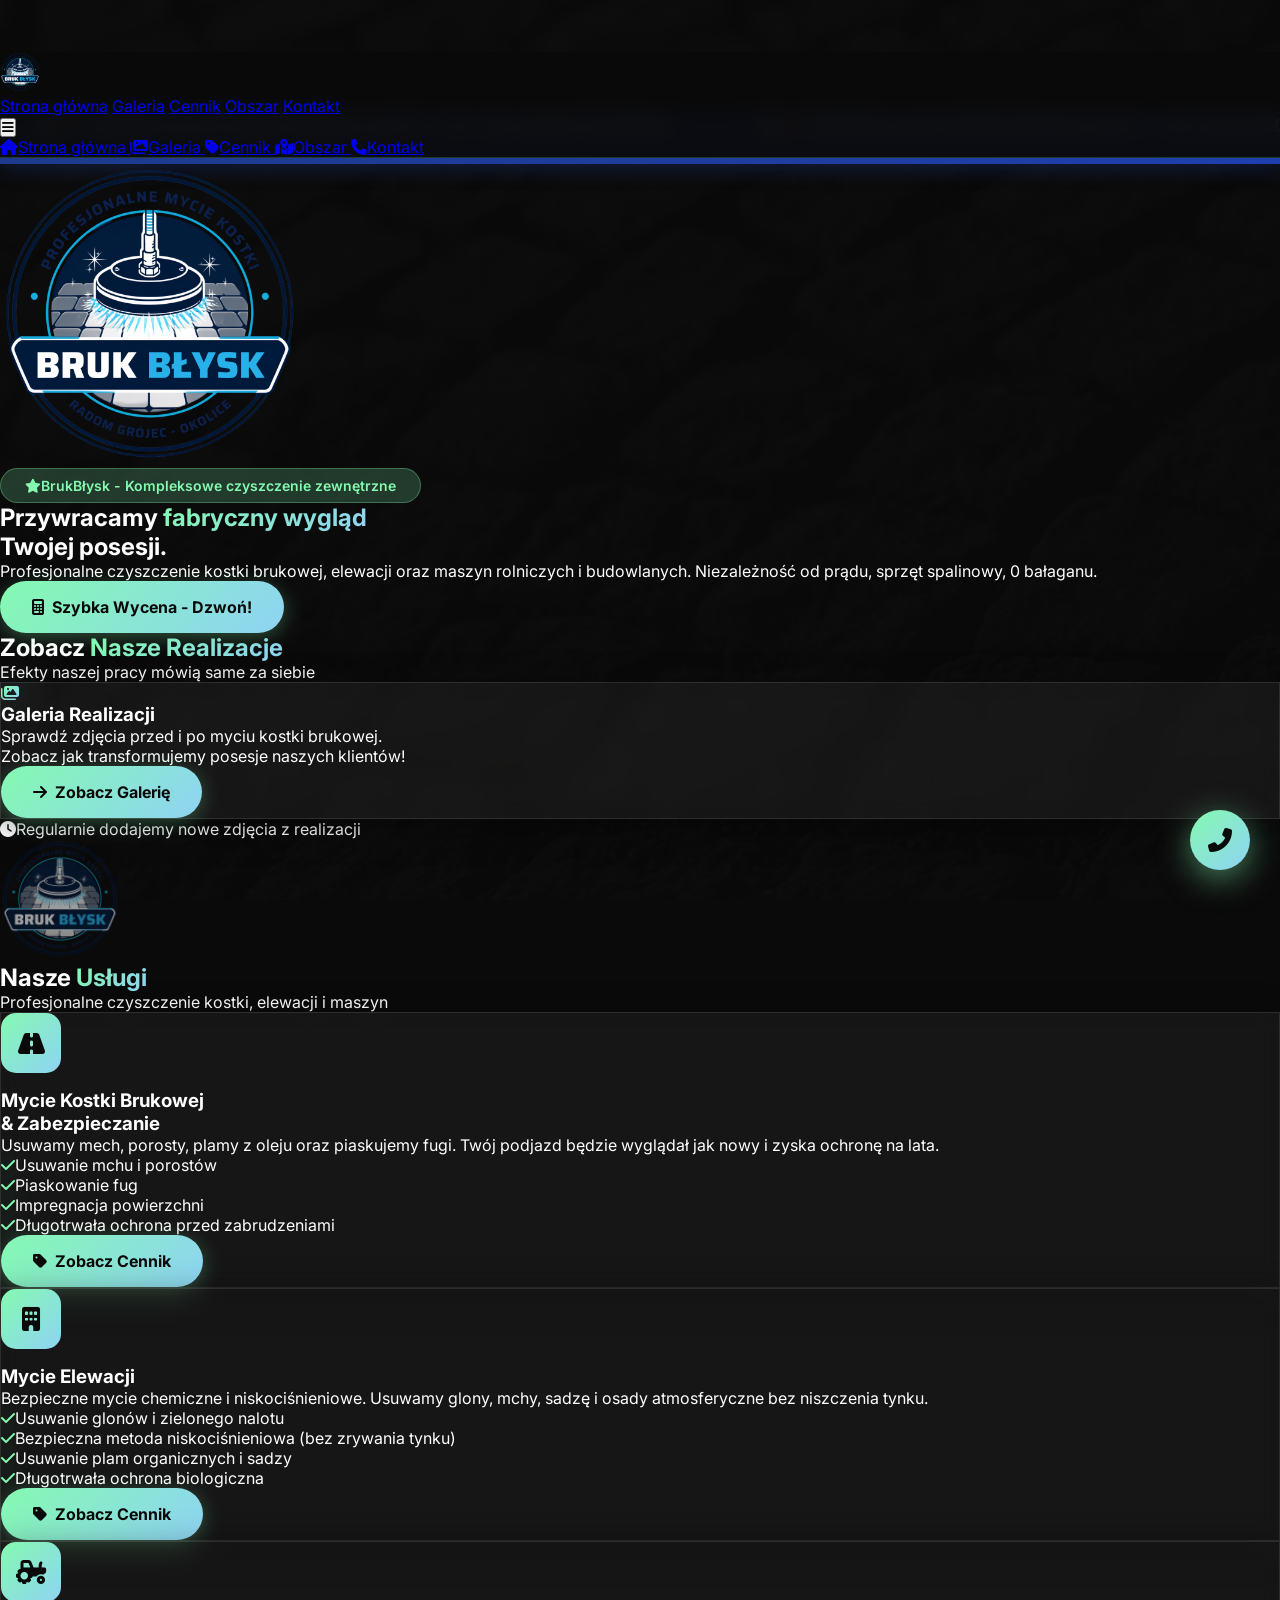
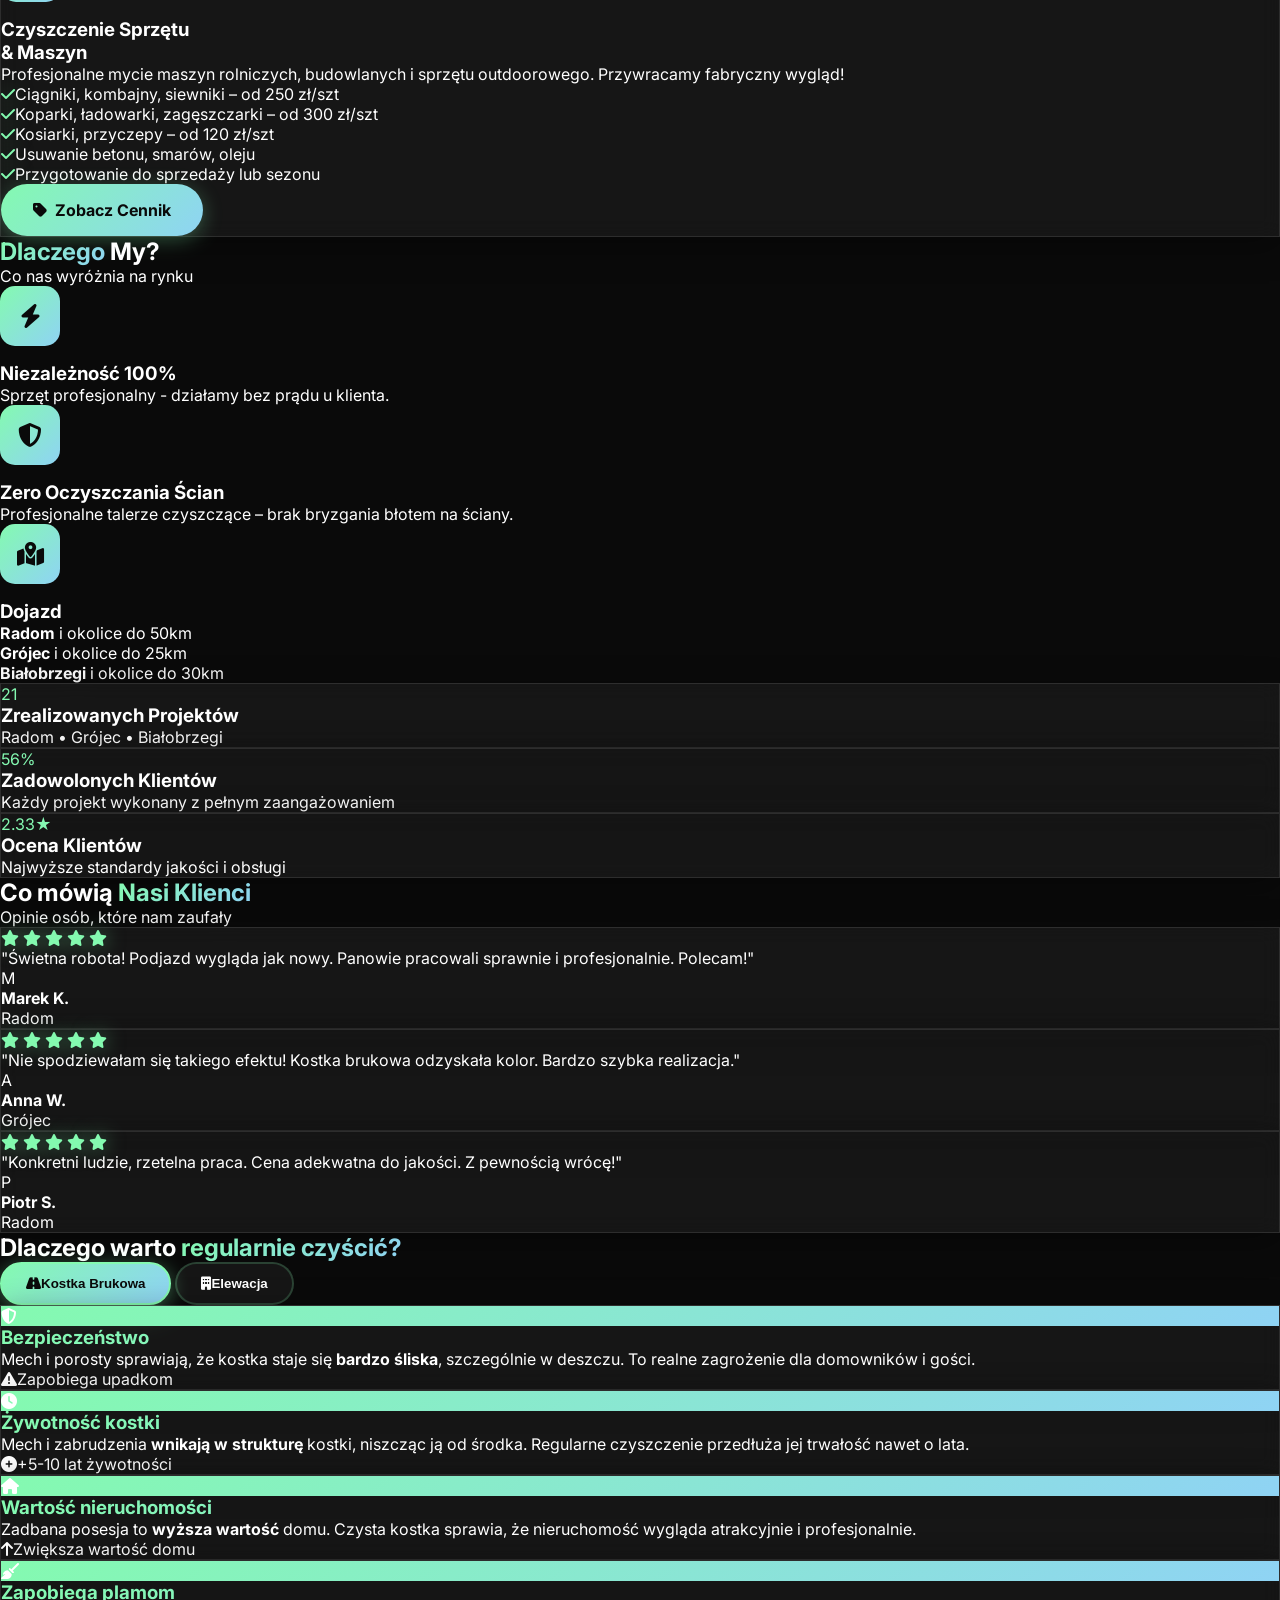
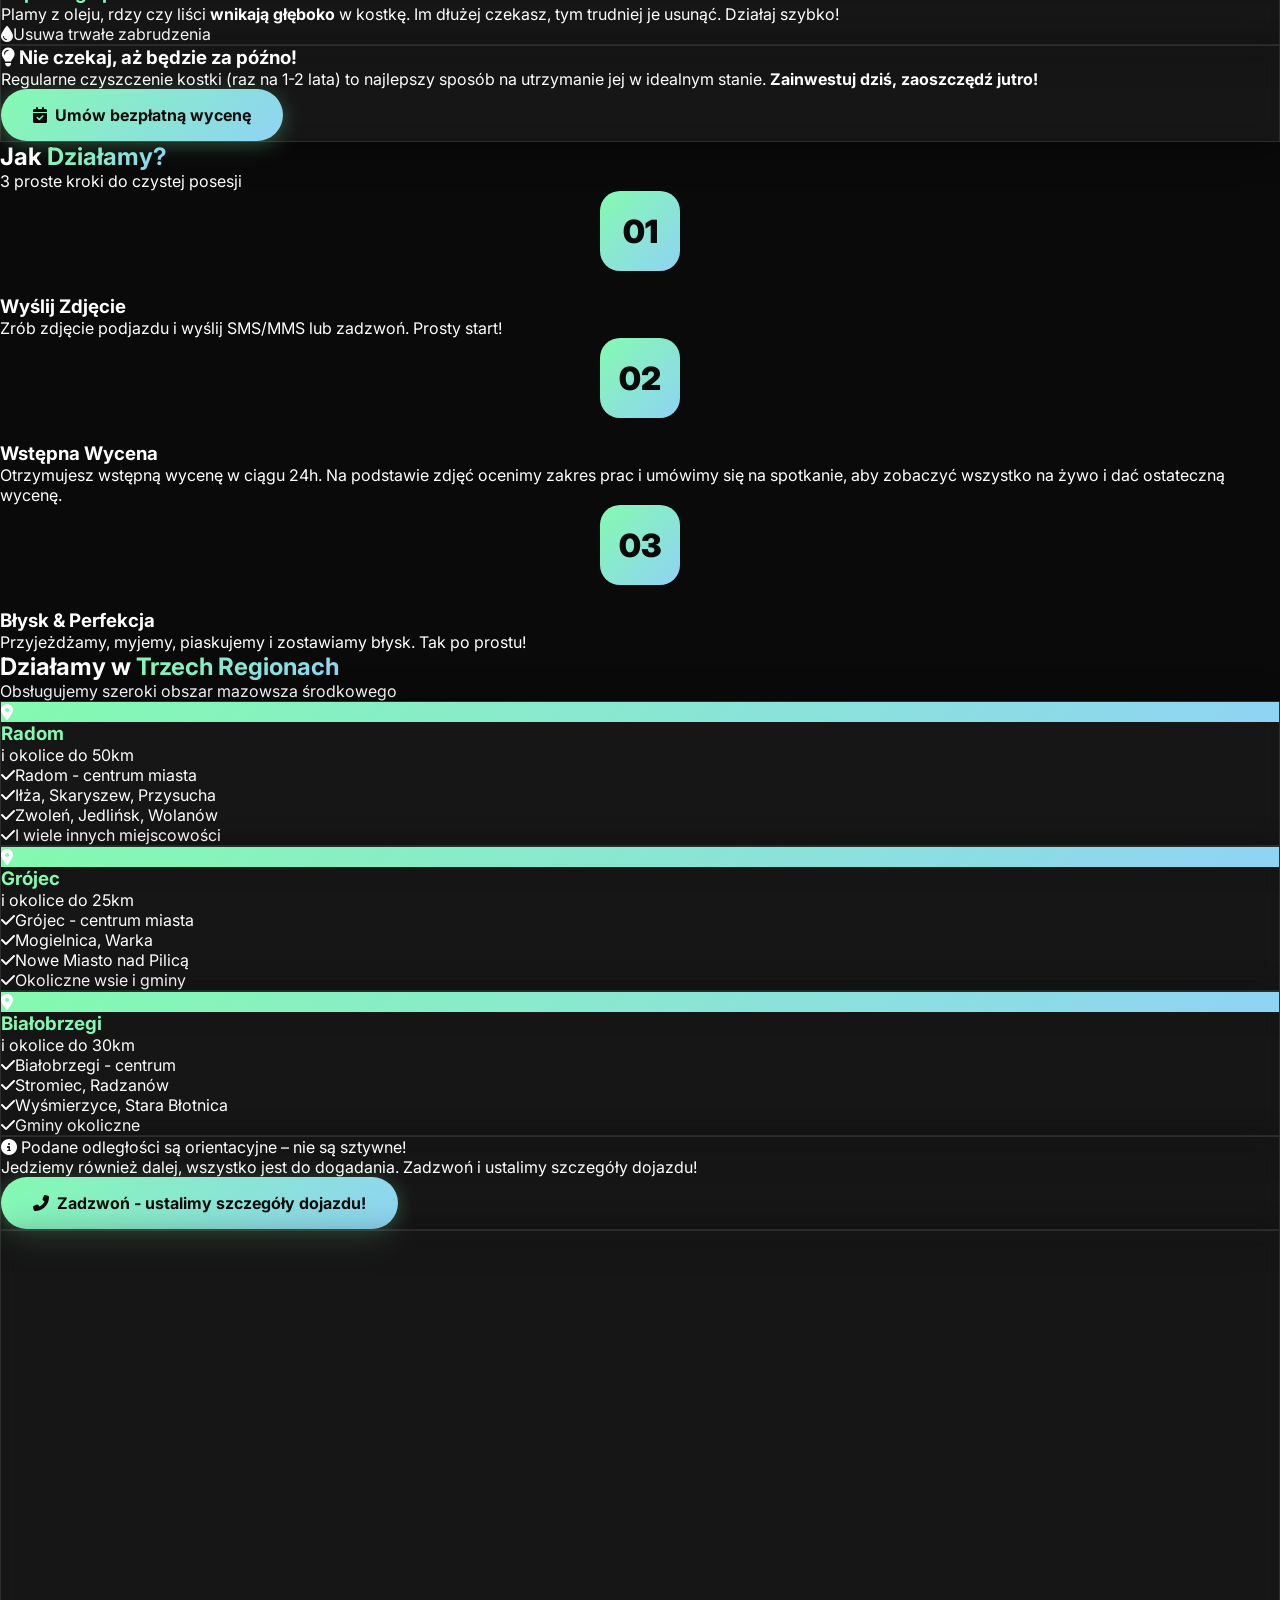
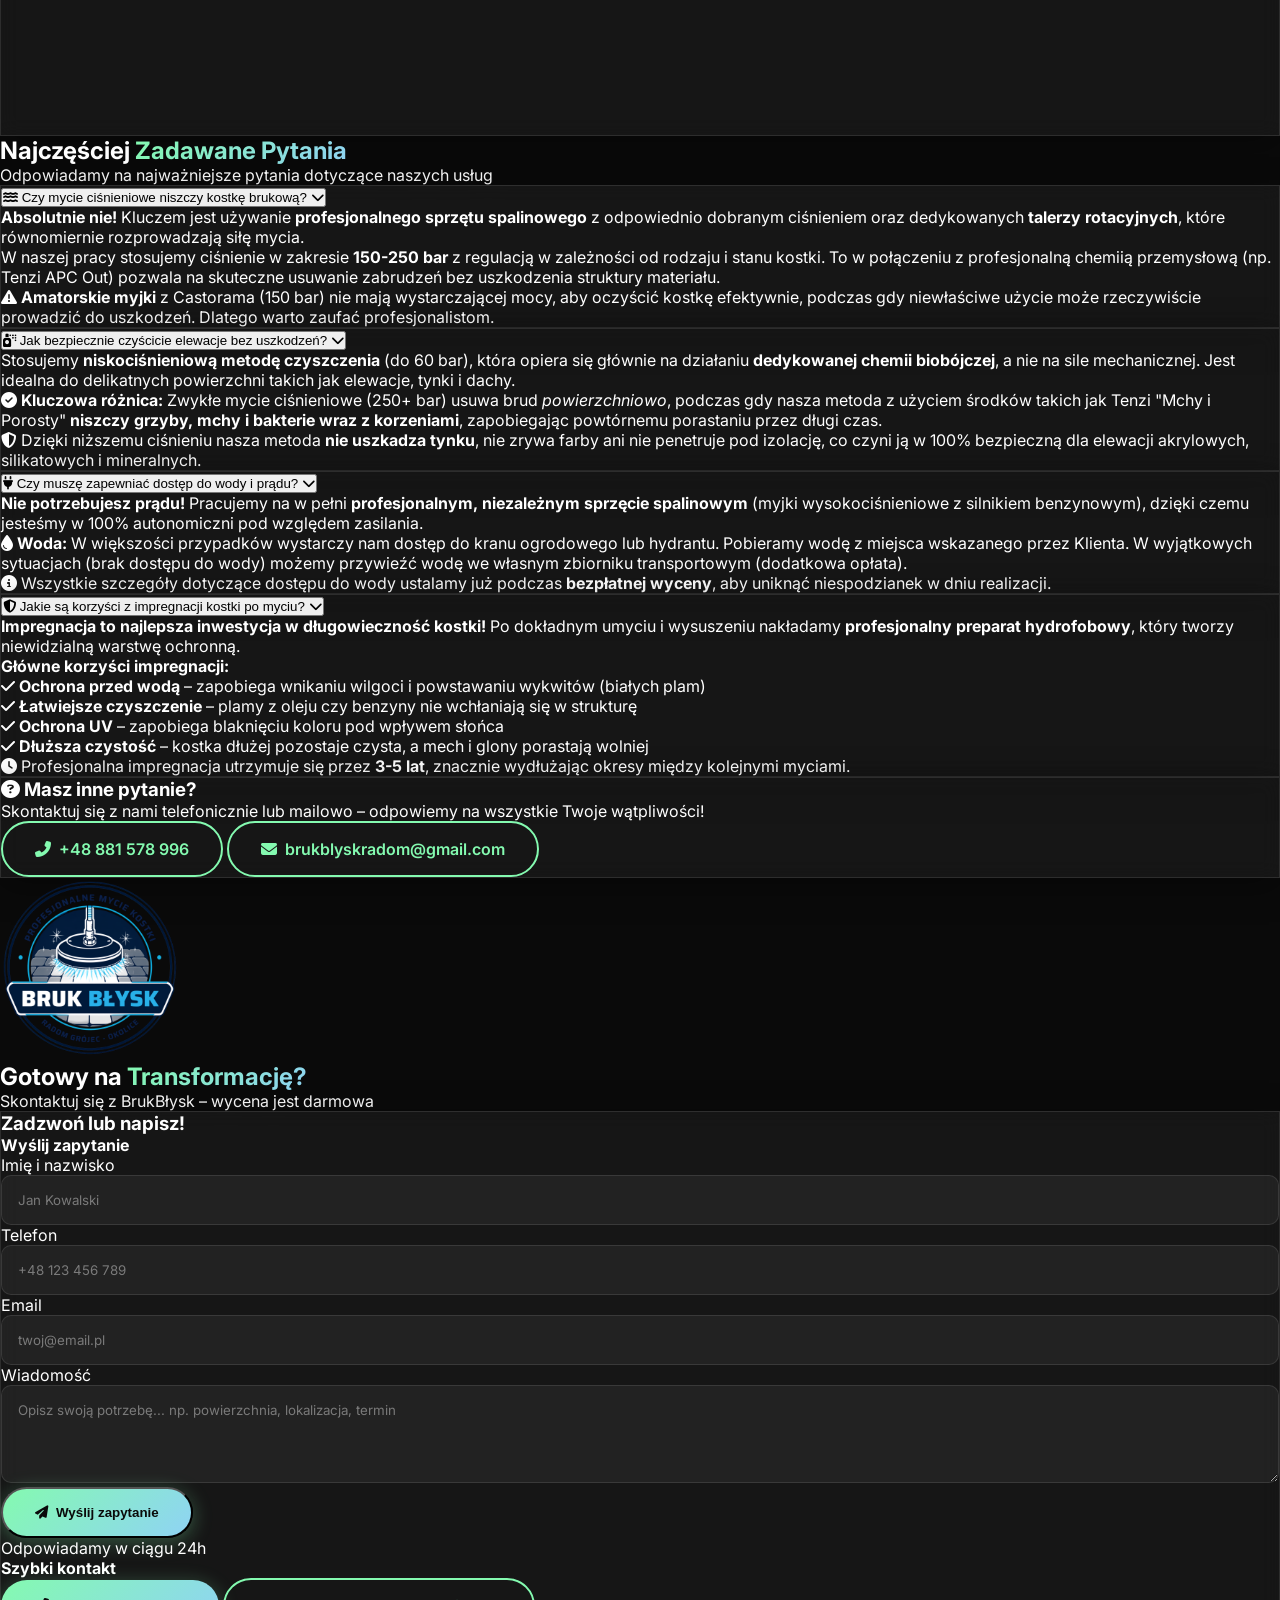
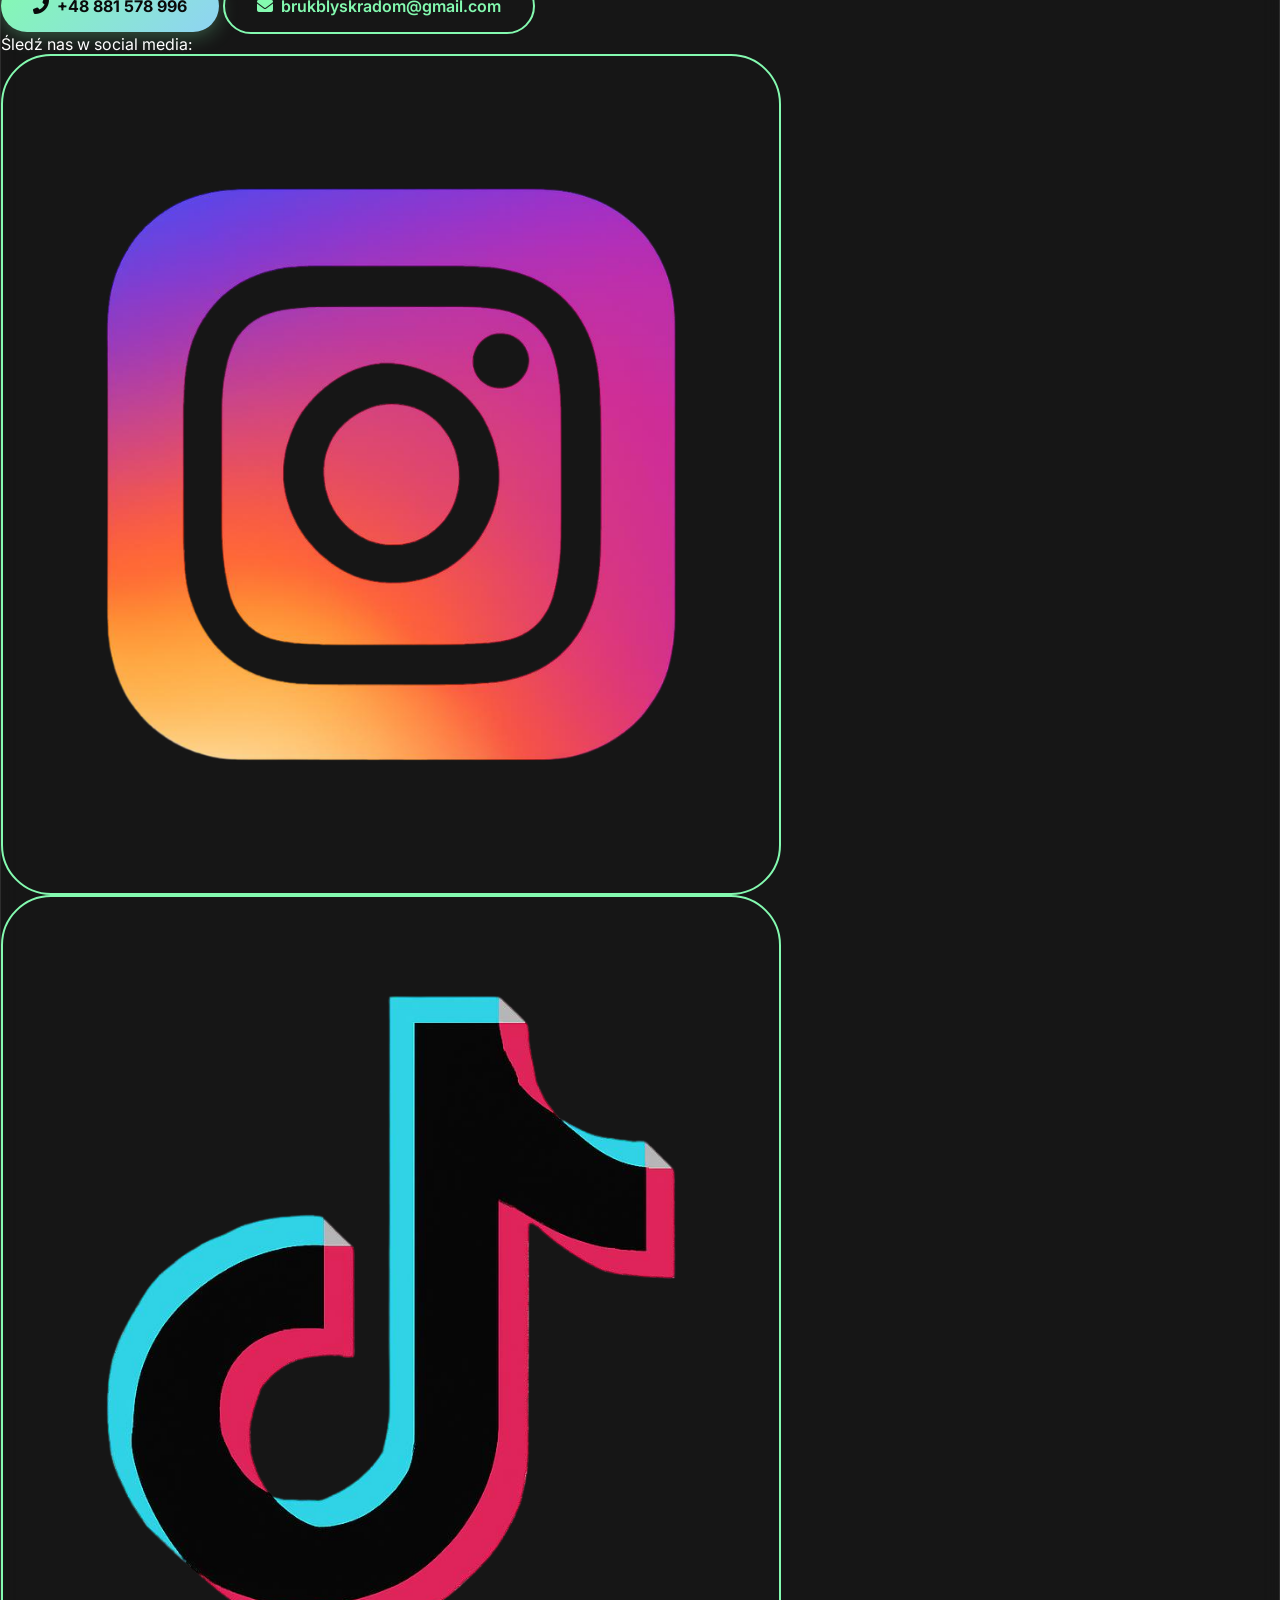
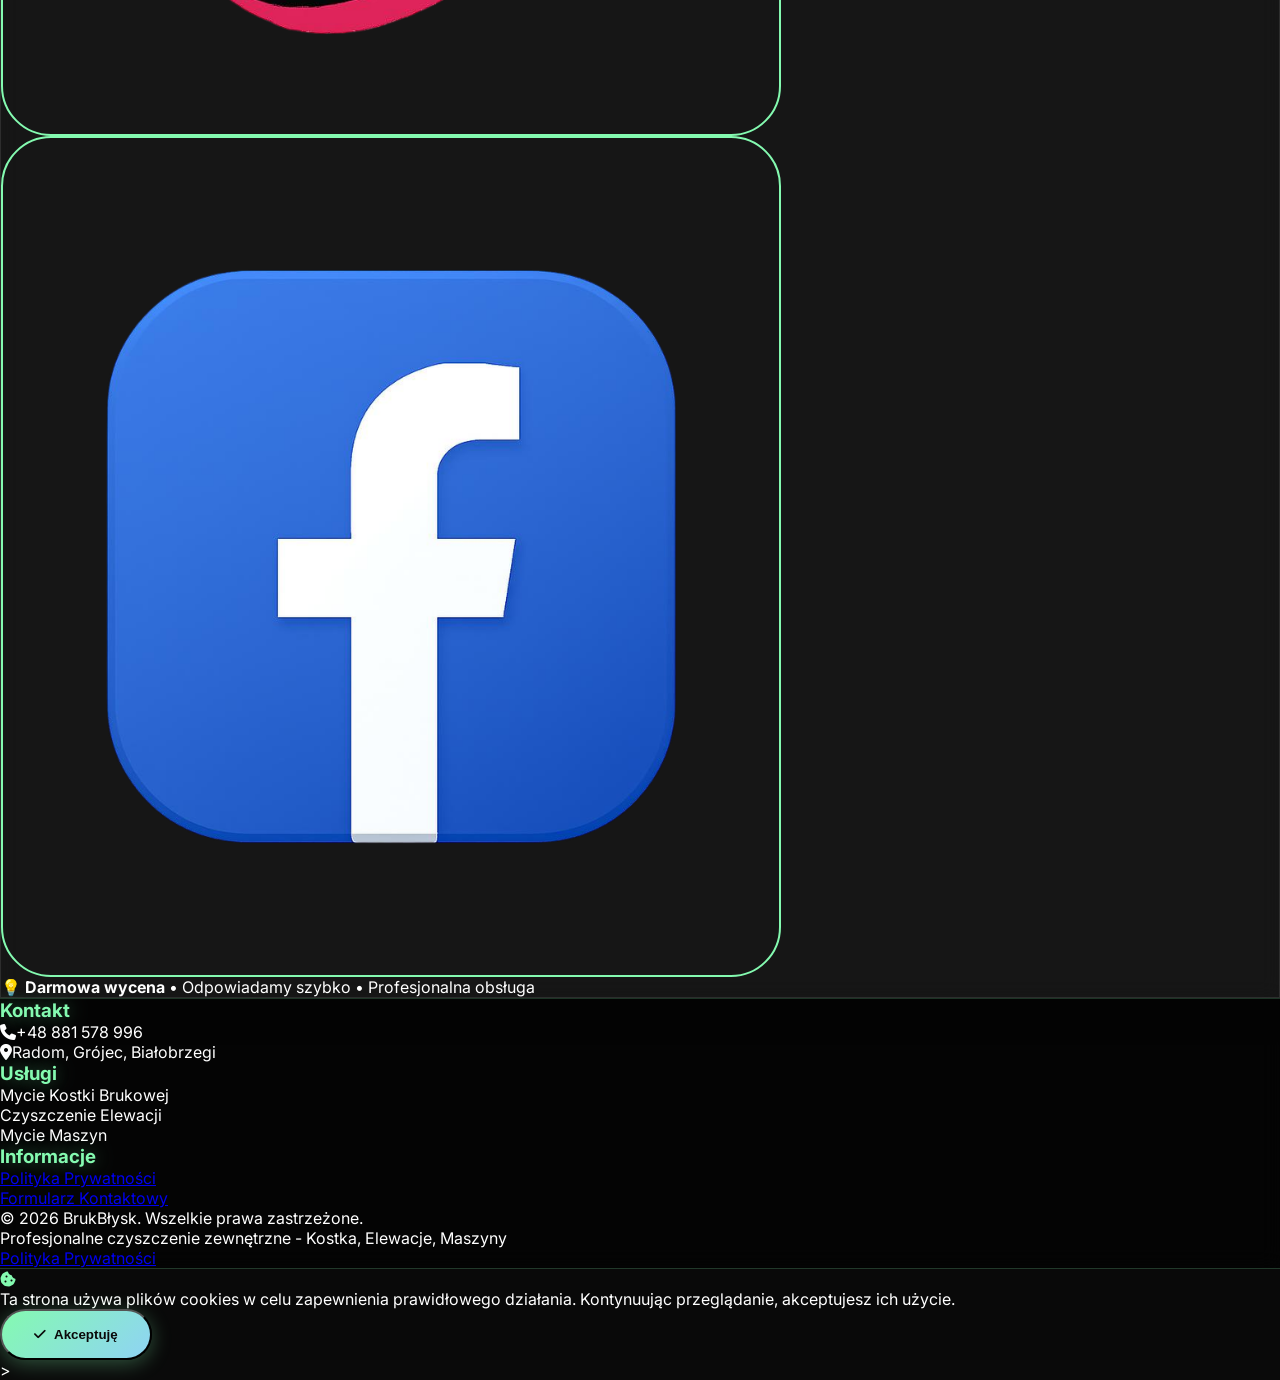
==== index.html @ 7673910f "Add files via upload" ====
<!DOCTYPE html>
<html lang="pl" class="scroll-smooth">
<head>
    <meta charset="UTF-8">
    <meta name="viewport" content="width=device-width, initial-scale=1.0">
    <meta name="description" content="BrukBłysk - Profesjonalne czyszczenie zewnętrzne: mycie kostki brukowej, elewacji, czyszczenie sprzętu i maszyn. Radom, Grójec, Białobrzegi.">
    <title>BrukBłysk | Profesjonalne Czyszczenie Zewnętrzne - Kostka, Elewacje, Maszyny</title>
    
    <!-- Open Graph / Facebook / WhatsApp / iMessage -->
    <meta property="og:type" content="website">
    <meta property="og:url" content="https://brukblysk.pl/">
    <meta property="og:title" content="BrukBłysk - Czyszczenie Kostki, Elewacji & Maszyn">
    <meta property="og:description" content="Profesjonalne czyszczenie: kostka brukowa, elewacje, maszyny rolnicze i budowlane. 📞 +48 881 578 996">
    <meta property="og:image" content="https://brukblysk.pl/assets/HERO.png">
    <meta property="og:image:alt" content="BrukBłysk - Logo firmy">
    <meta property="og:image:width" content="1200">
    <meta property="og:image:height" content="630">
    <meta property="og:locale" content="pl_PL">
    <meta property="og:site_name" content="BrukBłysk">
    
    <!-- Twitter Card -->
    <meta name="twitter:card" content="summary_large_image">
    <meta name="twitter:title" content="BrukBłysk - Czyszczenie Kostki, Elewacji & Maszyn">
    <meta name="twitter:description" content="Profesjonalne czyszczenie: kostka brukowa, elewacje, maszyny rolnicze i budowlane. 📞 +48 881 578 996">
    <meta name="twitter:image" content="https://brukblysk.pl/assets/HERO.png">
    
    <!-- Additional SEO -->
    <meta name="robots" content="index, follow">
    <meta name="author" content="BrukBłysk">
    <meta name="keywords" content="mycie kostki brukowej, czyszczenie elewacji, mycie maszyn rolniczych, czyszczenie kostki, Radom, Grójec, Białobrzegi, ciśnieniowe, profesjonalne czyszczenie">
    <link rel="canonical" href="https://brukblysk.pl/">
    <meta name="theme-color" content="#84fab0">
    
    <!-- Favicon -->
    <link rel="icon" type="image/png" href="assets/HERO.png">
    
    <!-- Tailwind CSS CDN -->
    <link href="https://cdn.jsdelivr.net/npm/tailwindcss@2.2.19/dist/tailwind.min.css" rel="stylesheet">
    
    <!-- BrukBłysk Custom Styles -->
    <link rel="stylesheet" href="style-brukblysk.css">
    
    <!-- Font Awesome Icons -->
    <link rel="stylesheet" href="https://cdnjs.cloudflare.com/ajax/libs/font-awesome/6.4.0/css/all.min.css">
    
    <!-- AOS Animations -->
    <link href="https://unpkg.com/aos@2.3.1/dist/aos.css" rel="stylesheet">
    
    <!-- Google Fonts -->
    <link rel="preconnect" href="https://fonts.googleapis.com">
    <link rel="preconnect" href="https://fonts.gstatic.com" crossorigin>
    <link href="https://fonts.googleapis.com/css2?family=Inter:wght@300;400;600;700;900&display=swap" rel="stylesheet">
    
    <style>
        * {
            margin: 0;
            padding: 0;
            box-sizing: border-box;
        }
        
        html {
            scroll-behavior: smooth;
        }
        
        body {
            font-family: 'Inter', sans-serif;
            background: #0a0a0a;
            color: #ffffff;
            overflow-x: hidden;
            padding-top: 112px; /* Banner 52px + Navbar 60px */
            position: relative;
        }
        
        /* Global Background Image */
        body::before {
            content: '';
            position: fixed;
            top: 0;
            left: 0;
            width: 100%;
            height: 100%;
            background-image: url('assets/hero1.png');
            background-size: cover;
            background-position: center;
            background-attachment: fixed;
            opacity: 0.25;
            z-index: -2;
            pointer-events: none;
        }
        
        /* Dark Gradient Overlay */
        body::after {
            content: '';
            position: fixed;
            top: 0;
            left: 0;
            width: 100%;
            height: 100%;
            background: rgba(10, 10, 10, 0.85);
            z-index: -1;
            pointer-events: none;
        }
        
        /* Sticky Navbar */
        .sticky-navbar {
            position: fixed;
            top: 0;
            left: 0;
            width: 100%;
            background: rgba(10, 10, 10, 0.95);
            backdrop-filter: blur(10px);
            -webkit-backdrop-filter: blur(10px);
            border-bottom: 1px solid rgba(132, 250, 176, 0.2);
            z-index: 999;
            transition: all 0.3s ease;
        }
        
        .navbar-logo {
            height: 40px;
            width: auto;
        }
        
        .navbar-phone {
            background: linear-gradient(135deg, #84fab0 0%, #8fd3f4 100%);
            color: #0a0a0a;
            padding: 0.5rem 1.5rem;
            border-radius: 50px;
            font-weight: 700;
            text-decoration: none;
            display: flex;
            align-items: center;
            gap: 0.5rem;
            transition: all 0.3s ease;
        }
        
        .navbar-phone:hover {
            transform: translateY(-2px);
            box-shadow: 0 4px 20px rgba(132, 250, 176, 0.4);
        }
        
        /* Glassmorphism Effect */
        .glass {
            background: rgba(255, 255, 255, 0.05);
            backdrop-filter: blur(10px);
            -webkit-backdrop-filter: blur(10px);
            border: 1px solid rgba(255, 255, 255, 0.1);
            box-shadow: 0 8px 32px 0 rgba(0, 0, 0, 0.37);
        }
        
        .hero-content {
            position: relative;
            z-index: 2;
        }
        
        /* Gradient Text */
        .gradient-text {
            background: linear-gradient(135deg, #84fab0 0%, #8fd3f4 100%);
            -webkit-background-clip: text;
            -webkit-text-fill-color: transparent;
            background-clip: text;
        }
        
        /* Neon Accent */
        .neon-accent {
            color: #84fab0;
            text-shadow: 0 0 20px rgba(132, 250, 176, 0.5);
        }
        
        /* Button Hover Effects */
        .btn-primary {
            background: linear-gradient(135deg, #84fab0 0%, #8fd3f4 100%);
            color: #0a0a0a;
            font-weight: 700;
            padding: 1rem 2rem;
            border-radius: 50px;
            transition: all 0.3s ease;
            display: inline-flex;
            align-items: center;
            gap: 0.5rem;
            text-decoration: none;
            box-shadow: 0 4px 20px rgba(132, 250, 176, 0.3);
        }
        
        .btn-primary:hover {
            transform: translateY(-3px);
            box-shadow: 0 8px 30px rgba(132, 250, 176, 0.5);
        }
        
        .btn-secondary {
            background: transparent;
            color: #84fab0;
            font-weight: 600;
            padding: 1rem 2rem;
            border-radius: 50px;
            border: 2px solid #84fab0;
            transition: all 0.3s ease;
            display: inline-flex;
            align-items: center;
            gap: 0.5rem;
            text-decoration: none;
        }
        
        .btn-secondary:hover {
            background: rgba(132, 250, 176, 0.1);
            transform: translateY(-3px);
        }
        
        /* Badge */
        .badge {
            background: rgba(132, 250, 176, 0.2);
            color: #84fab0;
            padding: 0.5rem 1.5rem;
            border-radius: 50px;
            font-size: 0.875rem;
            font-weight: 600;
            border: 1px solid rgba(132, 250, 176, 0.3);
            display: inline-block;
        }
        
        /* Service Cards */
        .service-card {
            transition: all 0.3s ease;
            cursor: pointer;
        }
        
        .service-card:hover {
            transform: translateY(-10px);
            box-shadow: 0 20px 60px rgba(132, 250, 176, 0.2);
        }
        
        /* Feature Icons */
        .feature-icon {
            width: 60px;
            height: 60px;
            background: linear-gradient(135deg, #84fab0 0%, #8fd3f4 100%);
            border-radius: 15px;
            display: flex;
            align-items: center;
            justify-content: center;
            font-size: 1.5rem;
            color: #0a0a0a;
            margin-bottom: 1rem;
        }
        
        /* Steps */
        .step-number {
            width: 80px;
            height: 80px;
            background: linear-gradient(135deg, #84fab0 0%, #8fd3f4 100%);
            border-radius: 20px;
            display: flex;
            align-items: center;
            justify-content: center;
            font-size: 2rem;
            font-weight: 900;
            color: #0a0a0a;
            margin: 0 auto 1.5rem;
        }
        
        /* Floating Phone Button */
        .floating-phone {
            position: fixed;
            bottom: 30px;
            right: 30px;
            width: 60px;
            height: 60px;
            background: linear-gradient(135deg, #84fab0 0%, #8fd3f4 100%);
            border-radius: 50%;
            display: flex;
            align-items: center;
            justify-content: center;
            color: #0a0a0a;
            font-size: 1.5rem;
            box-shadow: 0 8px 32px rgba(132, 250, 176, 0.5);
            z-index: 999;
            transition: all 0.3s ease;
            animation: pulse 2s infinite;
        }
        
        /* Scroll to Top Button */
        .scroll-to-top {
            position: fixed;
            bottom: 30px;
            left: 30px;
            width: 60px;
            height: 60px;
            background: rgba(132, 250, 176, 0.2);
            backdrop-filter: blur(10px);
            border: 2px solid #84fab0;
            border-radius: 50%;
            display: flex;
            align-items: center;
            justify-content: center;
            color: #84fab0;
            font-size: 1.5rem;
            cursor: pointer;
            z-index: 999;
            transition: all 0.3s ease;
            opacity: 0;
            visibility: hidden;
            transform: translateY(100px);
        }
        
        .scroll-to-top.visible {
            opacity: 1;
            visibility: visible;
            transform: translateY(0);
        }
        
        .scroll-to-top:hover {
            background: linear-gradient(135deg, #84fab0 0%, #8fd3f4 100%);
            color: #0a0a0a;
            transform: translateY(-5px);
            box-shadow: 0 8px 32px rgba(132, 250, 176, 0.5);
        }
        
        /* Success Modal */
        .success-modal {
            position: fixed;
            top: 0;
            left: 0;
            width: 100%;
            height: 100%;
            background: rgba(0, 0, 0, 0.95);
            backdrop-filter: blur(10px);
            z-index: 9999;
            display: flex;
            align-items: center;
            justify-content: center;
            opacity: 0;
            visibility: hidden;
            transition: all 0.3s ease;
        }
        
        .success-modal.active {
            opacity: 1;
            visibility: visible;
        }
        
        .success-modal-content {
            background: rgba(255, 255, 255, 0.05);
            backdrop-filter: blur(20px);
            border-radius: 30px;
            padding: 3rem;
            max-width: 600px;
            width: 90%;
            text-align: center;
            border: 2px solid rgba(132, 250, 176, 0.3);
            box-shadow: 0 20px 80px rgba(132, 250, 176, 0.3);
            transform: scale(0.8);
            transition: all 0.3s ease;
        }
        
        .success-modal.active .success-modal-content {
            transform: scale(1);
        }
        
        .success-icon-large {
            width: 120px;
            height: 120px;
            background: linear-gradient(135deg, #84fab0 0%, #8fd3f4 100%);
            border-radius: 50%;
            display: flex;
            align-items: center;
            justify-content: center;
            margin: 0 auto 2rem;
            animation: successPop 0.6s ease-out;
        }
        
        @keyframes successPop {
            0% {
                transform: scale(0);
                opacity: 0;
            }
            50% {
                transform: scale(1.2);
            }
            100% {
                transform: scale(1);
                opacity: 1;
            }
        }
            align-items: center;
            justify-content: center;
            color: #0a0a0a;
            font-size: 1.5rem;
            box-shadow: 0 4px 20px rgba(132, 250, 176, 0.5);
            z-index: 1000;
            transition: all 0.3s ease;
            animation: pulse 2s infinite;
            text-decoration: none;
        }
        
        .floating-phone:hover {
            transform: scale(1.1);
            box-shadow: 0 6px 30px rgba(132, 250, 176, 0.7);
        }
        
        @keyframes pulse {
            0%, 100% {
                box-shadow: 0 4px 20px rgba(132, 250, 176, 0.5);
            }
            50% {
                box-shadow: 0 4px 40px rgba(132, 250, 176, 0.8);
            }
        }
        
        /* Form Styling */
        input, textarea {
            background: rgba(255, 255, 255, 0.05);
            border: 1px solid rgba(255, 255, 255, 0.1);
            color: #ffffff;
            padding: 1rem;
            border-radius: 10px;
            width: 100%;
            font-family: 'Inter', sans-serif;
            transition: all 0.3s ease;
        }
        
        input:focus, textarea:focus {
            outline: none;
            border-color: #84fab0;
            box-shadow: 0 0 20px rgba(132, 250, 176, 0.3);
        }
        
        input::placeholder, textarea::placeholder {
            color: rgba(255, 255, 255, 0.4);
        }
        
        /* Nav Link Hover */
        .nav-link:hover {
            color: #84fab0;
        }
        
        /* Mobile Responsive */
        @media (max-width: 768px) {
            .floating-phone {
                width: 55px;
                height: 55px;
                bottom: 20px;
                right: 20px;
                font-size: 1.75rem;
            }
            
            h1 {
                font-size: 2rem !important;
            }
            
            .step-number {
                width: 60px;
                height: 60px;
                font-size: 1.5rem;
            }
        }
    </style>
    
    <!-- Structured Data - Schema.org JSON-LD -->
    <script type="application/ld+json">
    {
      "@context": "https://schema.org",
      "@type": "LocalBusiness",
      "name": "BrukBłysk",
      "image": "https://brukblysk.pl/assets/HERO.png",
      "description": "Profesjonalne czyszczenie zewnętrzne: mycie kostki brukowej, elewacji i maszyn. Radom, Grójec, Białobrzegi.",
      "address": {
        "@type": "PostalAddress",
        "addressLocality": "Radom",
        "addressRegion": "Mazowieckie",
        "addressCountry": "PL"
      },
      "geo": {
        "@type": "GeoCoordinates",
        "latitude": 51.4027,
        "longitude": 21.1471
      },
      "url": "https://brukblysk.pl",
      "telephone": "+48881578996",
      "priceRange": "8-20 PLN/m²",
      "areaServed": [
        {
          "@type": "City",
          "name": "Radom"
        },
        {
          "@type": "City",
          "name": "Grójec"
        },
        {
          "@type": "City",
          "name": "Białobrzegi"
        }
      ],
      "sameAs": [
        "https://www.instagram.com/brukblyskradom/",
        "https://www.tiktok.com/@brukblyskradom",
        "https://www.facebook.com/profile.php?id=100066646310223"
      ],
      "hasOfferCatalog": {
        "@type": "OfferCatalog",
        "name": "Usługi czyszczenia",
        "itemListElement": [
          {
            "@type": "Offer",
            "itemOffered": {
              "@type": "Service",
              "name": "Mycie kostki brukowej",
              "description": "Profesjonalne mycie kostki brukowej sprzętem spalinowym z talercem rotacyjnym"
            }
          },
          {
            "@type": "Offer",
            "itemOffered": {
              "@type": "Service",
              "name": "Czyszczenie elewacji",
              "description": "Mycie elewacji metodą niskociśnieniową z chemią biobójczą"
            }
          },
          {
            "@type": "Offer",
            "itemOffered": {
              "@type": "Service",
              "name": "Mycie maszyn",
              "description": "Profesjonalne mycie maszyn rolniczych, budowlanych i sprzętu outdoorowego"
            }
          }
        ]
      }
    }
    </script>
</head>
<body>

    <!-- Promocyjny Banner z animacją -->
    <div id="promo-banner" class="fixed top-0 left-0 right-0 z-50 flex items-center" style="background: linear-gradient(135deg, #1e3a8a 0%, #1e40af 100%); overflow: hidden; box-shadow: 0 4px 20px rgba(30, 58, 138, 0.4); height: 52px;">
        <div class="marquee">
            <div class="marquee-content">
                <span class="marquee-item">
                    <i class="fas fa-fire text-red-600 text-xl" style="vertical-align: middle;"></i>
                    <strong>🎉 PROMOCJA DO KOŃCA MARCA 2027!</strong>
                    <span class="mx-3">•</span>
                    <strong>-10% NA KAŻDE ZLECENIE</strong>
                    <span class="mx-3">•</span>
                </span>
                <span class="marquee-item">
                    <i class="fas fa-fire text-red-600 text-xl" style="vertical-align: middle;"></i>
                    <strong>🎉 PROMOCJA DO KOŃCA MARCA 2027!</strong>
                    <span class="mx-3">•</span>
                    <strong>-10% NA KAŻDE ZLECENIE</strong>
                    <span class="mx-3">•</span>
                </span>
                <span class="marquee-item">
                    <i class="fas fa-fire text-red-600 text-xl" style="vertical-align: middle;"></i>
                    <strong>🎉 PROMOCJA DO KOŃCA MARCA 2027!</strong>
                    <span class="mx-3">•</span>
                    <strong>-10% NA KAŻDE ZLECENIE</strong>
                    <span class="mx-3">•</span>
                </span>
                <span class="marquee-item">
                    <i class="fas fa-fire text-red-600 text-xl" style="vertical-align: middle;"></i>
                    <strong>🎉 PROMOCJA DO KOŃCA MARCA 2027!</strong>
                    <span class="mx-3">•</span>
                    <strong>-10% NA KAŻDE ZLECENIE</strong>
                    <span class="mx-3">•</span>
                </span>
            </div>
        </div>
    </div>

    <style>
        .marquee {
            width: 100%;
            white-space: nowrap;
            overflow: hidden;
            position: relative;
        }
        
        .marquee-content {
            display: inline-block;
            animation: marquee 25s linear infinite;
        }
        
        .marquee-item {
            display: inline-block;
            font-size: 18px;
            font-weight: 900;
            color: #ffffff;
            padding: 0 40px;
            line-height: 1.5;
        }
        
        @keyframes marquee {
            0% {
                transform: translateX(0);
            }
            100% {
                transform: translateX(-50%);
            }
        }
        
        /* Promo Banner - fixed height */
        #promo-banner {
            height: 52px;
        }
        
        @media (max-width: 768px) {
            .marquee-item {
                font-size: 14px;
                padding: 0 20px;
            }
            #promo-banner {
                height: 48px;
            }
        }
    </style>

    <!-- Sticky Navbar with Logo -->
    <nav class="sticky-navbar" style="top: 52px;">
        <div class="max-w-6xl mx-auto px-4 py-3 flex items-center justify-between">
            <a href="index.html">
                <img src="assets/HERO.png" alt="BrukBłysk" class="navbar-logo">
            </a>
            
            <!-- Desktop Navigation Menu -->
            <div class="hidden md:flex items-center gap-6">
                <a href="index.html" class="nav-link text-white transition font-semibold">Strona główna</a>
                <a href="galeria.html" class="nav-link text-white transition font-semibold">Galeria</a>
                <a href="cennik.html" class="nav-link text-white transition font-semibold">Cennik</a>
                <a href="index.html#mapa" class="nav-link text-white transition font-semibold">Obszar</a>
                <a href="index.html#kontakt" class="nav-link text-white transition font-semibold">Kontakt</a>
            </div>
            
            <div class="flex items-center gap-4">
                <!-- Mobile Menu Button -->
                <button id="mobile-menu-btn" class="md:hidden text-white text-2xl">
                    <i class="fas fa-bars"></i>
                </button>
            </div>
        </div>
        
        <!-- Mobile Menu (Hidden by default) -->
        <div id="mobile-menu" class="md:hidden hidden bg-black bg-opacity-95 border-t border-gray-800">
            <div class="px-4 py-4 space-y-3">
                <a href="index.html" class="nav-link block text-white transition font-semibold py-2">
                    <i class="fas fa-home mr-3"></i>Strona główna
                </a>
                <a href="galeria.html" class="nav-link block text-white transition font-semibold py-2">
                    <i class="fas fa-images mr-3"></i>Galeria
                </a>
                <a href="cennik.html" class="nav-link block text-white transition font-semibold py-2">
                    <i class="fas fa-tag mr-3"></i>Cennik
                </a>
                <a href="index.html#mapa" class="nav-link block text-white transition font-semibold py-2">
                    <i class="fas fa-map-marked-alt mr-3"></i>Obszar
                </a>
                <a href="index.html#kontakt" class="nav-link block text-white transition font-semibold py-2">
                    <i class="fas fa-phone mr-3"></i>Kontakt
                </a>
            </div>
        </div>
    </nav>

    <!-- Hero Section -->
    <section id="hero" class="relative min-h-screen flex items-center justify-center px-4 py-20">
        <div class="hero-content max-w-6xl mx-auto text-center" data-aos="fade-up">
            <!-- Logo -->
            <div class="mb-8" data-aos="zoom-in">
                <img src="assets/HERO.png" alt="BrukBłysk Logo" loading="lazy" class="mx-auto" style="max-width: 300px; width: 100%; height: auto;">
            </div>
            
            <div class="badge mb-6" data-aos="fade-down" data-aos-delay="100">
                <i class="fas fa-star mr-2"></i>BrukBłysk - Kompleksowe czyszczenie zewnętrzne
            </div>
            
            <h1 class="text-5xl md:text-7xl font-black mb-6 leading-tight">
                Przywracamy <span class="gradient-text">fabryczny wygląd</span><br>Twojej posesji.
            </h1>
            
            <p class="text-lg md:text-xl text-gray-300 mb-10 max-w-3xl mx-auto" data-aos="fade-up" data-aos-delay="200">
                Profesjonalne czyszczenie kostki brukowej, elewacji oraz maszyn rolniczych i budowlanych. Niezależność od prądu, sprzęt spalinowy, 0 bałaganu.
            </p>
            
            <div class="flex justify-center items-center" data-aos="fade-up" data-aos-delay="300">
                <a href="tel:+48881578996" class="btn-primary">
                    <i class="fas fa-calculator"></i>
                    Szybka Wycena - Dzwoń!
                </a>
            </div>
        </div>
    </section>

    <!-- Before & After Section -->
    <section id="before-after" class="py-20 px-4">
        <div class="max-w-6xl mx-auto">
            <div class="text-center mb-16" data-aos="fade-up">
                <h2 class="text-4xl md:text-5xl font-black mb-4">
                    Zobacz <span class="gradient-text">Nasze Realizacje</span>
                </h2>
                <p class="text-gray-400 text-lg">Efekty naszej pracy mówią same za siebie</p>
            </div>
            
            <div class="max-w-3xl mx-auto text-center" data-aos="zoom-in" data-aos-delay="200">
                <!-- Gallery Preview Box -->
                <div class="glass rounded-3xl p-12 mb-8">
                    <div class="mb-6">
                        <i class="fas fa-images text-7xl gradient-text" style="filter: drop-shadow(0 0 20px rgba(132, 250, 176, 0.5));"></i>
                    </div>
                    <h3 class="text-3xl font-bold mb-4">Galeria Realizacji</h3>
                    <p class="text-gray-400 text-lg mb-8">
                        Sprawdź zdjęcia przed i po myciu kostki brukowej.<br>
                        Zobacz jak transformujemy posesje naszych klientów!
                    </p>
                    <a href="galeria.html" class="btn-primary text-xl inline-flex">
                        <i class="fas fa-arrow-right"></i>
                        Zobacz Galerię
                    </a>
                </div>
                
                <p class="text-gray-500 text-sm">
                    <i class="fas fa-clock mr-2"></i>Regularnie dodajemy nowe zdjęcia z realizacji
                </p>
            </div>
        </div>
    </section>

    <!-- Services Section -->
    <section id="uslugi" class="py-20 px-4">
        <div class="max-w-6xl mx-auto">
            <!-- Small Logo -->
            <div class="text-center mb-8" data-aos="fade-down">
                <img src="assets/HERO.png" alt="BrukBłysk" loading="lazy" class="mx-auto" style="max-width: 120px; opacity: 0.6;">
            </div>
            
            <div class="text-center mb-16" data-aos="fade-up">
                <h2 class="text-4xl md:text-5xl font-black mb-4">
                    Nasze <span class="gradient-text">Usługi</span>
                </h2>
                <p class="text-gray-400 text-lg">Profesjonalne czyszczenie kostki, elewacji i maszyn</p>
            </div>
            
            <div class="max-w-2xl mx-auto">
                <!-- Service 1 -->
                <div class="glass rounded-3xl p-8 service-card mb-8" data-aos="fade-up" data-aos-delay="100">
                    <div class="feature-icon mx-auto">
                        <i class="fas fa-road"></i>
                    </div>
                    <h3 class="text-3xl font-bold mb-4 text-center">Mycie Kostki Brukowej<br>& Zabezpieczanie</h3>
                    <p class="text-gray-400 mb-6 text-center text-lg">
                        Usuwamy mech, porosty, plamy z oleju oraz piaskujemy fugi. Twój podjazd będzie wyglądał jak nowy i zyska ochronę na lata.
                    </p>
                    <ul class="text-base text-gray-400 space-y-3 max-w-md mx-auto mb-6">
                        <li><i class="fas fa-check neon-accent mr-3"></i>Usuwanie mchu i porostów</li>
                        <li><i class="fas fa-check neon-accent mr-3"></i>Piaskowanie fug</li>
                        <li><i class="fas fa-check neon-accent mr-3"></i>Impregnacja powierzchni</li>
                        <li><i class="fas fa-check neon-accent mr-3"></i>Długotrwała ochrona przed zabrudzeniami</li>
                    </ul>
                    <div class="text-center">
                        <a href="cennik.html" class="btn-primary text-xl inline-flex">
                            <i class="fas fa-tag mr-2"></i>
                            Zobacz Cennik
                        </a>
                    </div>
                </div>
                
                <!-- Service 2 - Mycie Elewacji -->
                <div class="glass rounded-3xl p-8 service-card mb-8" data-aos="fade-up" data-aos-delay="200">
                    <div class="feature-icon mx-auto">
                        <i class="fas fa-building"></i>
                    </div>
                    <h3 class="text-3xl font-bold mb-4 text-center">Mycie Elewacji</h3>
                    <p class="text-gray-400 mb-6 text-center text-lg">
                        Bezpieczne mycie chemiczne i niskociśnieniowe. Usuwamy glony, mchy, sadzę i osady atmosferyczne bez niszczenia tynku.
                    </p>
                    <ul class="text-base text-gray-400 space-y-3 max-w-md mx-auto mb-6">
                        <li><i class="fas fa-check neon-accent mr-3"></i>Usuwanie glonów i zielonego nalotu</li>
                        <li><i class="fas fa-check neon-accent mr-3"></i>Bezpieczna metoda niskociśnieniowa (bez zrywania tynku)</li>
                        <li><i class="fas fa-check neon-accent mr-3"></i>Usuwanie plam organicznych i sadzy</li>
                        <li><i class="fas fa-check neon-accent mr-3"></i>Długotrwała ochrona biologiczna</li>
                    </ul>
                    <div class="text-center">
                        <a href="cennik.html#elewacje" class="btn-primary text-xl inline-flex">
                            <i class="fas fa-tag mr-2"></i>
                            Zobacz Cennik
                        </a>
                    </div>
                </div>
                
                <!-- Service 3 - Czyszczenie Sprzętu -->
                <div class="glass rounded-3xl p-8 service-card" data-aos="fade-up" data-aos-delay="300">
                    <div class="feature-icon mx-auto">
                        <i class="fas fa-tractor"></i>
                    </div>
                    <h3 class="text-3xl font-bold mb-4 text-center">Czyszczenie Sprzętu<br>& Maszyn</h3>
                    <p class="text-gray-400 mb-6 text-center text-lg">
                        Profesjonalne mycie maszyn rolniczych, budowlanych i sprzętu outdoorowego. Przywracamy fabryczny wygląd!
                    </p>
                    <ul class="text-base text-gray-300 space-y-3 max-w-md mx-auto mb-6">
                        <li><i class="fas fa-check neon-accent mr-3"></i>Ciągniki, kombajny, siewniki – od 250 zł/szt</li>
                        <li><i class="fas fa-check neon-accent mr-3"></i>Koparki, ładowarki, zagęszczarki – od 300 zł/szt</li>
                        <li><i class="fas fa-check neon-accent mr-3"></i>Kosiarki, przyczepy – od 120 zł/szt</li>
                        <li><i class="fas fa-check neon-accent mr-3"></i>Usuwanie betonu, smarów, oleju</li>
                        <li><i class="fas fa-check neon-accent mr-3"></i>Przygotowanie do sprzedaży lub sezonu</li>
                    </ul>
                    <div class="text-center">
                        <a href="cennik.html#maszyny" class="btn-primary text-xl inline-flex">
                            <i class="fas fa-tag mr-2"></i>
                            Zobacz Cennik
                        </a>
                    </div>
                </div>
            </div>
        </div>
    </section>

    <!-- Why Us Section -->
    <section id="dlaczego-my" class="py-20 px-4">
        <div class="max-w-6xl mx-auto">
            <div class="text-center mb-16" data-aos="fade-up">
                <h2 class="text-4xl md:text-5xl font-black mb-4">
                    <span class="gradient-text">Dlaczego</span> My?
                </h2>
                <p class="text-gray-400 text-lg">Co nas wyróżnia na rynku</p>
            </div>
            
            <div class="grid md:grid-cols-2 lg:grid-cols-3 gap-8">
                <!-- Feature 1 -->
                <div class="text-center" data-aos="fade-up" data-aos-delay="100">
                    <div class="feature-icon mx-auto">
                        <i class="fas fa-bolt"></i>
                    </div>
                    <h3 class="text-xl font-bold mb-3">Niezależność 100%</h3>
                    <p class="text-gray-400 text-sm">
                        Sprzęt profesjonalny - działamy bez prądu u klienta.
                    </p>
                </div>
                
                <!-- Feature 2 -->
                <div class="text-center" data-aos="fade-up" data-aos-delay="200">
                    <div class="feature-icon mx-auto">
                        <i class="fas fa-shield-alt"></i>
                    </div>
                    <h3 class="text-xl font-bold mb-3">Zero Oczyszczania Ścian</h3>
                    <p class="text-gray-400 text-sm">
                        Profesjonalne talerze czyszczące – brak bryzgania błotem na ściany.
                    </p>
                </div>
                
                <!-- Feature 3 -->
                <div class="text-center" data-aos="fade-up" data-aos-delay="300">
                    <div class="feature-icon mx-auto">
                        <i class="fas fa-map-marked-alt"></i>
                    </div>
                    <h3 class="text-xl font-bold mb-3">Dojazd</h3>
                    <p class="text-gray-400 text-sm">
                        <strong>Radom</strong> i okolice do 50km<br>
                        <strong>Grójec</strong> i okolice do 25km<br>
                        <strong>Białobrzegi</strong> i okolice do 30km
                    </p>
                </div>
            </div>
        </div>
    </section>

    <!-- Stats Section -->
    <section class="py-20 px-4">
        <div class="max-w-6xl mx-auto">
            <div class="grid md:grid-cols-3 gap-8">
                <!-- Stat 1 -->
                <div class="glass rounded-3xl p-8 text-center" data-aos="zoom-in" data-aos-delay="100">
                    <div class="text-6xl font-black gradient-text mb-4" id="counter-projects">0</div>
                    <h3 class="text-xl font-bold mb-2">Zrealizowanych Projektów</h3>
                    <p class="text-gray-500 text-sm">Radom • Grójec • Białobrzegi</p>
                </div>
                
                <!-- Stat 2 -->
                <div class="glass rounded-3xl p-8 text-center" data-aos="zoom-in" data-aos-delay="200">
                    <div class="text-6xl font-black gradient-text mb-4" id="counter-satisfaction">0%</div>
                    <h3 class="text-xl font-bold mb-2">Zadowolonych Klientów</h3>
                    <p class="text-gray-500 text-sm">Każdy projekt wykonany z pełnym zaangażowaniem</p>
                </div>
                
                <!-- Stat 3 -->
                <div class="glass rounded-3xl p-8 text-center" data-aos="zoom-in" data-aos-delay="300">
                    <div class="text-6xl font-black gradient-text mb-4">
                        <span id="counter-rating">0.00</span>★
                    </div>
                    <h3 class="text-xl font-bold mb-2">Ocena Klientów</h3>
                    <p class="text-gray-500 text-sm">Najwyższe standardy jakości i obsługi</p>
                </div>
            </div>
        </div>
    </section>

    <!-- Testimonials Section -->
    <section class="py-20 px-4">
        <div class="max-w-6xl mx-auto">
            <div class="text-center mb-16" data-aos="fade-up">
                <h2 class="text-4xl md:text-5xl font-black mb-4">
                    Co mówią <span class="gradient-text">Nasi Klienci</span>
                </h2>
                <p class="text-gray-400 text-lg">Opinie osób, które nam zaufały</p>
            </div>
            
            <div class="grid md:grid-cols-3 gap-8">
                <!-- Testimonial 1 -->
                <div class="glass rounded-3xl p-8" data-aos="fade-up" data-aos-delay="100">
                    <div class="flex mb-4">
                        <i class="fas fa-star neon-accent"></i>
                        <i class="fas fa-star neon-accent"></i>
                        <i class="fas fa-star neon-accent"></i>
                        <i class="fas fa-star neon-accent"></i>
                        <i class="fas fa-star neon-accent"></i>
                    </div>
                    <p class="text-gray-300 mb-6 italic">
                        "Świetna robota! Podjazd wygląda jak nowy. Panowie pracowali sprawnie i profesjonalnie. Polecam!"
                    </p>
                    <div class="flex items-center">
                        <div class="w-12 h-12 rounded-full bg-gray-800 border-2 border-lime-400 flex items-center justify-center text-lime-400 font-bold text-xl mr-4">
                            M
                        </div>
                        <div>
                            <h4 class="font-bold">Marek K.</h4>
                            <p class="text-gray-500 text-sm">Radom</p>
                        </div>
                    </div>
                </div>
                
                <!-- Testimonial 2 -->
                <div class="glass rounded-3xl p-8" data-aos="fade-up" data-aos-delay="200">
                    <div class="flex mb-4">
                        <i class="fas fa-star neon-accent"></i>
                        <i class="fas fa-star neon-accent"></i>
                        <i class="fas fa-star neon-accent"></i>
                        <i class="fas fa-star neon-accent"></i>
                        <i class="fas fa-star neon-accent"></i>
                    </div>
                    <p class="text-gray-300 mb-6 italic">
                        "Nie spodziewałam się takiego efektu! Kostka brukowa odzyskała kolor. Bardzo szybka realizacja."
                    </p>
                    <div class="flex items-center">
                        <div class="w-12 h-12 rounded-full bg-gray-800 border-2 border-lime-400 flex items-center justify-center text-lime-400 font-bold text-xl mr-4">
                            A
                        </div>
                        <div>
                            <h4 class="font-bold">Anna W.</h4>
                            <p class="text-gray-500 text-sm">Grójec</p>
                        </div>
                    </div>
                </div>
                
                <!-- Testimonial 3 -->
                <div class="glass rounded-3xl p-8" data-aos="fade-up" data-aos-delay="300">
                    <div class="flex mb-4">
                        <i class="fas fa-star neon-accent"></i>
                        <i class="fas fa-star neon-accent"></i>
                        <i class="fas fa-star neon-accent"></i>
                        <i class="fas fa-star neon-accent"></i>
                        <i class="fas fa-star neon-accent"></i>
                    </div>
                    <p class="text-gray-300 mb-6 italic">
                        "Konkretni ludzie, rzetelna praca. Cena adekwatna do jakości. Z pewnością wrócę!"
                    </p>
                    <div class="flex items-center">
                        <div class="w-12 h-12 rounded-full bg-gray-800 border-2 border-lime-400 flex items-center justify-center text-lime-400 font-bold text-xl mr-4">
                            P
                        </div>
                        <div>
                            <h4 class="font-bold">Piotr S.</h4>
                            <p class="text-gray-500 text-sm">Radom</p>
                        </div>
                    </div>
                </div>
            </div>
        </div>
    </section>

    <!-- Dlaczego warto regularnie czyścić - z przełącznikiem -->
    <section class="py-20 px-4">
        <div class="max-w-6xl mx-auto">
            <div class="text-center mb-12" data-aos="fade-up">
                <h2 class="text-4xl md:text-5xl font-black mb-6">
                    Dlaczego warto <span class="gradient-text">regularnie czyścić?</span>
                </h2>
                
                <!-- Przełącznik Kostka / Elewacja -->
                <div class="flex justify-center gap-4 mb-8">
                    <button onclick="showSection('kostka')" id="btn-kostka" class="tab-button active">
                        <i class="fas fa-road mr-2"></i>Kostka Brukowa
                    </button>
                    <button onclick="showSection('elewacja')" id="btn-elewacja" class="tab-button">
                        <i class="fas fa-building mr-2"></i>Elewacja
                    </button>
                </div>
            </div>

            <!-- SEKCJA: KOSTKA BRUKOWA -->
            <div id="section-kostka" class="tab-content active">
                <div class="grid md:grid-cols-2 lg:grid-cols-4 gap-6">
                    <!-- Bezpieczeństwo -->
                    <div class="glass rounded-3xl p-8 text-center hover:scale-105 transition-all duration-300" data-aos="fade-up" data-aos-delay="100">
                        <div class="w-20 h-20 mx-auto mb-6 rounded-full flex items-center justify-center" style="background: linear-gradient(135deg, #84fab0 0%, #8fd3f4 100%);">
                            <i class="fas fa-shield-alt text-4xl text-gray-900"></i>
                        </div>
                        <h3 class="text-2xl font-bold mb-4 gradient-text">Bezpieczeństwo</h3>
                        <p class="text-gray-400 leading-relaxed">
                            Mech i porosty sprawiają, że kostka staje się <strong class="text-white">bardzo śliska</strong>, szczególnie w deszczu. To realne zagrożenie dla domowników i gości.
                        </p>
                        <div class="mt-4 pt-4 border-t border-gray-700">
                            <p class="text-sm text-red-400">
                                <i class="fas fa-exclamation-triangle mr-2"></i>Zapobiega upadkom
                            </p>
                        </div>
                    </div>

                    <!-- Żywotność -->
                    <div class="glass rounded-3xl p-8 text-center hover:scale-105 transition-all duration-300" data-aos="fade-up" data-aos-delay="200">
                        <div class="w-20 h-20 mx-auto mb-6 rounded-full flex items-center justify-center" style="background: linear-gradient(135deg, #84fab0 0%, #8fd3f4 100%);">
                            <i class="fas fa-clock text-4xl text-gray-900"></i>
                        </div>
                        <h3 class="text-2xl font-bold mb-4 gradient-text">Żywotność kostki</h3>
                        <p class="text-gray-400 leading-relaxed">
                            Mech i zabrudzenia <strong class="text-white">wnikają w strukturę</strong> kostki, niszcząc ją od środka. Regularne czyszczenie przedłuża jej trwałość nawet o lata.
                        </p>
                        <div class="mt-4 pt-4 border-t border-gray-700">
                            <p class="text-sm text-green-400">
                                <i class="fas fa-plus-circle mr-2"></i>+5-10 lat żywotności
                            </p>
                        </div>
                    </div>

                    <!-- Estetyka -->
                    <div class="glass rounded-3xl p-8 text-center hover:scale-105 transition-all duration-300" data-aos="fade-up" data-aos-delay="300">
                        <div class="w-20 h-20 mx-auto mb-6 rounded-full flex items-center justify-center" style="background: linear-gradient(135deg, #84fab0 0%, #8fd3f4 100%);">
                            <i class="fas fa-home text-4xl text-gray-900"></i>
                        </div>
                        <h3 class="text-2xl font-bold mb-4 gradient-text">Wartość nieruchomości</h3>
                        <p class="text-gray-400 leading-relaxed">
                            Zadbana posesja to <strong class="text-white">wyższa wartość</strong> domu. Czysta kostka sprawia, że nieruchomość wygląda atrakcyjnie i profesjonalnie.
                        </p>
                        <div class="mt-4 pt-4 border-t border-gray-700">
                            <p class="text-sm text-blue-400">
                                <i class="fas fa-arrow-up mr-2"></i>Zwiększa wartość domu
                            </p>
                        </div>
                    </div>

                    <!-- Plamy -->
                    <div class="glass rounded-3xl p-8 text-center hover:scale-105 transition-all duration-300" data-aos="fade-up" data-aos-delay="400">
                        <div class="w-20 h-20 mx-auto mb-6 rounded-full flex items-center justify-center" style="background: linear-gradient(135deg, #84fab0 0%, #8fd3f4 100%);">
                            <i class="fas fa-broom text-4xl text-gray-900"></i>
                        </div>
                        <h3 class="text-2xl font-bold mb-4 gradient-text">Zapobiega plamom</h3>
                        <p class="text-gray-400 leading-relaxed">
                            Plamy z oleju, rdzy czy liści <strong class="text-white">wnikają głęboko</strong> w kostkę. Im dłużej czekasz, tym trudniej je usunąć. Działaj szybko!
                        </p>
                        <div class="mt-4 pt-4 border-t border-gray-700">
                            <p class="text-sm text-yellow-400">
                                <i class="fas fa-tint mr-2"></i>Usuwa trwałe zabrudzenia
                            </p>
                        </div>
                    </div>
                </div>

                <!-- CTA Box Kostka -->
                <div class="glass rounded-3xl p-8 mt-12 text-center" data-aos="zoom-in" data-aos-delay="500">
                    <h3 class="text-2xl md:text-3xl font-bold mb-4">
                        <i class="fas fa-lightbulb text-yellow-400 mr-3"></i>
                        Nie czekaj, aż będzie za późno!
                    </h3>
                    <p class="text-gray-400 mb-6 max-w-3xl mx-auto">
                        Regularne czyszczenie kostki (raz na 1-2 lata) to najlepszy sposób na utrzymanie jej w idealnym stanie. 
                        <strong class="text-white">Zainwestuj dziś, zaoszczędź jutro!</strong>
                    </p>
                    <a href="#kontakt" class="btn-primary inline-flex items-center justify-center px-8 py-4 text-lg">
                        <i class="fas fa-calendar-check mr-2"></i>
                        Umów bezpłatną wycenę
                    </a>
                </div>
            </div>

            <!-- SEKCJA: ELEWACJA -->
            <div id="section-elewacja" class="tab-content" style="display: none;">
                <div class="grid md:grid-cols-2 lg:grid-cols-4 gap-6">
                    <!-- Bezpieczeństwo tynku -->
                    <div class="glass rounded-3xl p-8 text-center hover:scale-105 transition-all duration-300" data-aos="fade-up" data-aos-delay="100">
                        <div class="w-20 h-20 mx-auto mb-6 rounded-full flex items-center justify-center" style="background: linear-gradient(135deg, #84fab0 0%, #8fd3f4 100%);">
                            <i class="fas fa-shield-alt text-4xl text-gray-900"></i>
                        </div>
                        <h3 class="text-2xl font-bold mb-4 gradient-text">Bezpieczeństwo tynku</h3>
                        <p class="text-gray-400 leading-relaxed">
                            Zamiast karchera pod 300 barów stosujemy <strong class="text-white">bezpieczne mycie niskociśnieniowe</strong>, które nie niszczy struktury tynku.
                        </p>
                        <div class="mt-4 pt-4 border-t border-gray-700">
                            <p class="text-sm text-green-400">
                                <i class="fas fa-check-circle mr-2"></i>Chroni powłokę tynku
                            </p>
                        </div>
                    </div>

                    <!-- Estetyka -->
                    <div class="glass rounded-3xl p-8 text-center hover:scale-105 transition-all duration-300" data-aos="fade-up" data-aos-delay="200">
                        <div class="w-20 h-20 mx-auto mb-6 rounded-full flex items-center justify-center" style="background: linear-gradient(135deg, #84fab0 0%, #8fd3f4 100%);">
                            <i class="fas fa-home text-4xl text-gray-900"></i>
                        </div>
                        <h3 class="text-2xl font-bold mb-4 gradient-text">Estetyka i wygląd</h3>
                        <p class="text-gray-400 leading-relaxed">
                            Czysta elewacja sprawia, że <strong class="text-white">cały dom wygląda jak nowy</strong>. Pierwsze wrażenie to podstawa!
                        </p>
                        <div class="mt-4 pt-4 border-t border-gray-700">
                            <p class="text-sm text-blue-400">
                                <i class="fas fa-sparkles mr-2"></i>Odświeża wygląd domu
                            </p>
                        </div>
                    </div>

                    <!-- Żywotność -->
                    <div class="glass rounded-3xl p-8 text-center hover:scale-105 transition-all duration-300" data-aos="fade-up" data-aos-delay="300">
                        <div class="w-20 h-20 mx-auto mb-6 rounded-full flex items-center justify-center" style="background: linear-gradient(135deg, #84fab0 0%, #8fd3f4 100%);">
                            <i class="fas fa-clock text-4xl text-gray-900"></i>
                        </div>
                        <h3 class="text-2xl font-bold mb-4 gradient-text">Żywotność materiału</h3>
                        <p class="text-gray-400 leading-relaxed">
                            Usuwanie grzybów i glonów <strong class="text-white">zatrzymuje niszczenie</strong> powłoki malarskiej. Oszczędzasz na remontach!
                        </p>
                        <div class="mt-4 pt-4 border-t border-gray-700">
                            <p class="text-sm text-green-400">
                                <i class="fas fa-plus-circle mr-2"></i>+3-5 lat trwałości
                            </p>
                        </div>
                    </div>

                    <!-- Wartość -->
                    <div class="glass rounded-3xl p-8 text-center hover:scale-105 transition-all duration-300" data-aos="fade-up" data-aos-delay="400">
                        <div class="w-20 h-20 mx-auto mb-6 rounded-full flex items-center justify-center" style="background: linear-gradient(135deg, #84fab0 0%, #8fd3f4 100%);">
                            <i class="fas fa-chart-line text-4xl text-gray-900"></i>
                        </div>
                        <h3 class="text-2xl font-bold mb-4 gradient-text">Wartość nieruchomości</h3>
                        <p class="text-gray-400 leading-relaxed">
                            Zadbana fasada <strong class="text-white">drastycznie podnosi cenę</strong> rynkową domu przy ewentualnej sprzedaży.
                        </p>
                        <div class="mt-4 pt-4 border-t border-gray-700">
                            <p class="text-sm text-yellow-400">
                                <i class="fas fa-arrow-up mr-2"></i>Zwiększa wartość o 5-10%
                            </p>
                        </div>
                    </div>
                </div>

                <!-- CTA Box Elewacja -->
                <div class="glass rounded-3xl p-8 mt-12 text-center" data-aos="zoom-in" data-aos-delay="500">
                    <h3 class="text-2xl md:text-3xl font-bold mb-4">
                        <i class="fas fa-exclamation-triangle text-yellow-400 mr-3"></i>
                        Nie czekaj, aż tynk zacznie odpadać!
                    </h3>
                    <p class="text-gray-400 mb-6 max-w-3xl mx-auto">
                        Regularne czyszczenie elewacji co kilka lat to najlepszy sposób na <strong class="text-white">ochronę inwestycji</strong>. 
                        Zadbaj o swoją elewację zanim będzie za późno!
                    </p>
                    <a href="#kontakt" class="btn-primary inline-flex items-center justify-center px-8 py-4 text-lg">
                        <i class="fas fa-calendar-check mr-2"></i>
                        Umów bezpłatną wycenę
                    </a>
                </div>
            </div>
        </div>
    </section>

    <style>
        /* Styl przełączników */
        .tab-button {
            padding: 12px 24px;
            background: rgba(255, 255, 255, 0.05);
            border: 2px solid rgba(132, 250, 176, 0.2);
            border-radius: 50px;
            color: #ffffff;
            font-weight: 600;
            cursor: pointer;
            transition: all 0.3s ease;
        }
        
        .tab-button:hover {
            background: rgba(132, 250, 176, 0.1);
            border-color: rgba(132, 250, 176, 0.5);
            transform: translateY(-2px);
        }
        
        .tab-button.active {
            background: linear-gradient(135deg, #84fab0 0%, #8fd3f4 100%);
            border-color: #84fab0;
            color: #0a0a0a;
            box-shadow: 0 4px 20px rgba(132, 250, 176, 0.4);
        }
        
        .tab-content {
            animation: fadeIn 0.5s ease-in-out;
        }
        
        @keyframes fadeIn {
            from {
                opacity: 0;
                transform: translateY(20px);
            }
            to {
                opacity: 1;
                transform: translateY(0);
            }
        }
    </style>

    <script>
        function showSection(section) {
            // Ukryj wszystkie sekcje
            document.querySelectorAll('.tab-content').forEach(el => {
                el.style.display = 'none';
            });
            
            // Usuń aktywny stan z przycisków
            document.querySelectorAll('.tab-button').forEach(btn => {
                btn.classList.remove('active');
            });
            
            // Pokaż wybraną sekcję
            document.getElementById('section-' + section).style.display = 'block';
            document.getElementById('btn-' + section).classList.add('active');
        }
    </script>

    <!-- How It Works Section -->
    <section id="jak-dzialamy" class="py-20 px-4">
        <div class="max-w-6xl mx-auto">
            <div class="text-center mb-16" data-aos="fade-up">
                <h2 class="text-4xl md:text-5xl font-black mb-4">
                    Jak <span class="gradient-text">Działamy?</span>
                </h2>
                <p class="text-gray-400 text-lg">3 proste kroki do czystej posesji</p>
            </div>
            
            <div class="grid md:grid-cols-3 gap-12">
                <!-- Step 1 -->
                <div class="text-center" data-aos="fade-up" data-aos-delay="100">
                    <div class="step-number">01</div>
                    <h3 class="text-2xl font-bold mb-4">Wyślij Zdjęcie</h3>
                    <p class="text-gray-400">
                        Zrób zdjęcie podjazdu i wyślij SMS/MMS lub zadzwoń. Prosty start!
                    </p>
                </div>
                
                <!-- Step 2 -->
                <div class="text-center" data-aos="fade-up" data-aos-delay="200">
                    <div class="step-number">02</div>
                    <h3 class="text-2xl font-bold mb-4">Wstępna Wycena</h3>
                    <p class="text-gray-400">
                        Otrzymujesz wstępną wycenę w ciągu 24h. Na podstawie zdjęć ocenimy zakres prac i umówimy się na spotkanie, aby zobaczyć wszystko na żywo i dać ostateczną wycenę.
                    </p>
                </div>
                
                <!-- Step 3 -->
                <div class="text-center" data-aos="fade-up" data-aos-delay="300">
                    <div class="step-number">03</div>
                    <h3 class="text-2xl font-bold mb-4">Błysk & Perfekcja</h3>
                    <p class="text-gray-400">
                        Przyjeżdżamy, myjemy, piaskujemy i zostawiamy błysk. Tak po prostu!
                    </p>
                </div>
            </div>
        </div>
    </section>

    <!-- Obszar Działania z Mapą -->
    <section id="mapa" class="py-20 px-4 relative overflow-hidden">
        <div class="max-w-6xl mx-auto relative z-10">
            <div class="text-center mb-16" data-aos="fade-up">
                <h2 class="text-4xl md:text-5xl font-black mb-4">
                    Działamy w <span class="gradient-text">Trzech Regionach</span>
                </h2>
                <p class="text-gray-400 text-lg">Obsługujemy szeroki obszar mazowsza środkowego</p>
            </div>

            <!-- Regiony -->
            <div class="grid md:grid-cols-3 gap-6 mb-12" data-aos="fade-up" data-aos-delay="200">
                <!-- Radom -->
                <div class="glass rounded-2xl p-6 text-center hover:scale-105 transition-all duration-300">
                    <div class="w-16 h-16 mx-auto mb-4 rounded-full flex items-center justify-center" style="background: linear-gradient(135deg, #84fab0 0%, #8fd3f4 100%);">
                        <i class="fas fa-map-marker-alt text-2xl text-gray-900"></i>
                    </div>
                    <h3 class="text-2xl font-bold mb-2 gradient-text">Radom</h3>
                    <p class="text-gray-400 mb-4">i okolice do 50km</p>
                    <ul class="text-sm text-gray-500 space-y-2 text-left">
                        <li><i class="fas fa-check text-green-400 mr-2"></i>Radom - centrum miasta</li>
                        <li><i class="fas fa-check text-green-400 mr-2"></i>Iłża, Skaryszew, Przysucha</li>
                        <li><i class="fas fa-check text-green-400 mr-2"></i>Zwoleń, Jedlińsk, Wolanów</li>
                        <li><i class="fas fa-check text-green-400 mr-2"></i>I wiele innych miejscowości</li>
                    </ul>
                </div>

                <!-- Grójec -->
                <div class="glass rounded-2xl p-6 text-center hover:scale-105 transition-all duration-300">
                    <div class="w-16 h-16 mx-auto mb-4 rounded-full flex items-center justify-center" style="background: linear-gradient(135deg, #84fab0 0%, #8fd3f4 100%);">
                        <i class="fas fa-map-marker-alt text-2xl text-gray-900"></i>
                    </div>
                    <h3 class="text-2xl font-bold mb-2 gradient-text">Grójec</h3>
                    <p class="text-gray-400 mb-4">i okolice do 25km</p>
                    <ul class="text-sm text-gray-500 space-y-2 text-left">
                        <li><i class="fas fa-check text-green-400 mr-2"></i>Grójec - centrum miasta</li>
                        <li><i class="fas fa-check text-green-400 mr-2"></i>Mogielnica, Warka</li>
                        <li><i class="fas fa-check text-green-400 mr-2"></i>Nowe Miasto nad Pilicą</li>
                        <li><i class="fas fa-check text-green-400 mr-2"></i>Okoliczne wsie i gminy</li>
                    </ul>
                </div>

                <!-- Białobrzegi -->
                <div class="glass rounded-2xl p-6 text-center hover:scale-105 transition-all duration-300">
                    <div class="w-16 h-16 mx-auto mb-4 rounded-full flex items-center justify-center" style="background: linear-gradient(135deg, #84fab0 0%, #8fd3f4 100%);">
                        <i class="fas fa-map-marker-alt text-2xl text-gray-900"></i>
                    </div>
                    <h3 class="text-2xl font-bold mb-2 gradient-text">Białobrzegi</h3>
                    <p class="text-gray-400 mb-4">i okolice do 30km</p>
                    <ul class="text-sm text-gray-500 space-y-2 text-left">
                        <li><i class="fas fa-check text-green-400 mr-2"></i>Białobrzegi - centrum</li>
                        <li><i class="fas fa-check text-green-400 mr-2"></i>Stromiec, Radzanów</li>
                        <li><i class="fas fa-check text-green-400 mr-2"></i>Wyśmierzyce, Stara Błotnica</li>
                        <li><i class="fas fa-check text-green-400 mr-2"></i>Gminy okoliczne</li>
                    </ul>
                </div>
            </div>

            <!-- Info Box -->
            <div class="glass rounded-2xl p-6 text-center mb-12" data-aos="fade-up" data-aos-delay="400">
                <p class="text-gray-300 text-lg mb-3">
                    <i class="fas fa-info-circle text-green-400 mr-2"></i>
                    Podane odległości są orientacyjne – nie są sztywne!
                </p>
                <p class="text-gray-500">
                    Jedziemy również dalej, wszystko jest do dogadania. Zadzwoń i ustalimy szczegóły dojazdu!
                </p>
                <a href="tel:+48881578996" class="btn-primary inline-flex items-center justify-center mt-6 px-8 py-4">
                    <i class="fas fa-phone-alt mr-2"></i>
                    Zadzwoń - ustalimy szczegóły dojazdu!
                </a>
            </div>

            <!-- Google Maps z 3 markerami -->
            <div class="glass rounded-3xl p-4 overflow-hidden" data-aos="fade-up" data-aos-delay="600">
                <iframe 
                    src="https://www.google.com/maps/d/embed?mid=13J3CLgtx35llyUWga12RMhsLsR7K_x8&ehbc=2E312F" 
                    width="100%" 
                    height="500" 
                    style="border:0; border-radius: 20px;" 
                    loading="lazy">
                </iframe>
            </div>
        </div>
    </section>

    <!-- FAQ Section -->
    <section id="faq" class="py-20 px-4">
        <div class="max-w-4xl mx-auto">
            <div class="text-center mb-16" data-aos="fade-up">
                <h2 class="text-4xl md:text-5xl font-black mb-4">
                    Najczęściej <span class="gradient-text">Zadawane Pytania</span>
                </h2>
                <p class="text-gray-400 text-lg">
                    Odpowiadamy na najważniejsze pytania dotyczące naszych usług
                </p>
            </div>

            <div class="space-y-4" data-aos="fade-up" data-aos-delay="200">
                <!-- FAQ Item 1 -->
                <div class="faq-item glass rounded-2xl overflow-hidden">
                    <button class="faq-question w-full text-left p-6 flex items-center justify-between hover:bg-white/5 transition-all duration-300" onclick="toggleFAQ(this)">
                        <span class="text-lg md:text-xl font-bold text-white pr-4">
                            <i class="fas fa-water text-[#84fab0] mr-3"></i>
                            Czy mycie ciśnieniowe niszczy kostkę brukową?
                        </span>
                        <i class="fas fa-chevron-down text-[#84fab0] text-xl faq-icon transition-transform duration-300"></i>
                    </button>
                    <div class="faq-answer max-h-0 overflow-hidden transition-all duration-300">
                        <div class="p-6 pt-0 text-gray-300 leading-relaxed">
                            <p class="mb-4">
                                <strong class="text-white">Absolutnie nie!</strong> Kluczem jest używanie <strong class="text-[#84fab0]">profesjonalnego sprzętu spalinowego</strong> z odpowiednio dobranym ciśnieniem oraz dedykowanych <strong class="text-[#84fab0]">talerzy rotacyjnych</strong>, które równomiernie rozprowadzają siłę mycia.
                            </p>
                            <p class="mb-4">
                                W naszej pracy stosujemy ciśnienie w zakresie <strong>150-250 bar</strong> z regulacją w zależności od rodzaju i stanu kostki. To w połączeniu z profesjonalną chemiią przemysłową (np. Tenzi APC Out) pozwala na skuteczne usuwanie zabrudzeń bez uszkodzenia struktury materiału.
                            </p>
                            <p>
                                <i class="fas fa-exclamation-triangle text-yellow-400 mr-2"></i>
                                <strong>Amatorskie myjki</strong> z Castorama (150 bar) nie mają wystarczającej mocy, aby oczyścić kostkę efektywnie, podczas gdy niewłaściwe użycie może rzeczywiście prowadzić do uszkodzeń. Dlatego warto zaufać profesjonalistom.
                            </p>
                        </div>
                    </div>
                </div>

                <!-- FAQ Item 2 -->
                <div class="faq-item glass rounded-2xl overflow-hidden">
                    <button class="faq-question w-full text-left p-6 flex items-center justify-between hover:bg-white/5 transition-all duration-300" onclick="toggleFAQ(this)">
                        <span class="text-lg md:text-xl font-bold text-white pr-4">
                            <i class="fas fa-spray-can text-[#84fab0] mr-3"></i>
                            Jak bezpiecznie czyścicie elewacje bez uszkodzeń?
                        </span>
                        <i class="fas fa-chevron-down text-[#84fab0] text-xl faq-icon transition-transform duration-300"></i>
                    </button>
                    <div class="faq-answer max-h-0 overflow-hidden transition-all duration-300">
                        <div class="p-6 pt-0 text-gray-300 leading-relaxed">
                            <p class="mb-4">
                                Stosujemy <strong class="text-[#84fab0]">niskociśnieniową metodę czyszczenia</strong> (do 60 bar), która opiera się głównie na działaniu <strong class="text-[#84fab0]">dedykowanej chemii biobójczej</strong>, a nie na sile mechanicznej. Jest idealna do delikatnych powierzchni takich jak elewacje, tynki i dachy.
                            </p>
                            <p class="mb-4">
                                <i class="fas fa-check-circle text-green-400 mr-2"></i>
                                <strong>Kluczowa różnica:</strong> Zwykłe mycie ciśnieniowe (250+ bar) usuwa brud <em>powierzchniowo</em>, podczas gdy nasza metoda z użyciem środków takich jak Tenzi "Mchy i Porosty" <strong class="text-white">niszczy grzyby, mchy i bakterie wraz z korzeniami</strong>, zapobiegając powtórnemu porastaniu przez długi czas.
                            </p>
                            <p>
                                <i class="fas fa-shield-alt text-[#84fab0] mr-2"></i>
                                Dzięki niższemu ciśnieniu nasza metoda <strong>nie uszkadza tynku</strong>, nie zrywa farby ani nie penetruje pod izolację, co czyni ją w 100% bezpieczną dla elewacji akrylowych, silikatowych i mineralnych.
                            </p>
                        </div>
                    </div>
                </div>

                <!-- FAQ Item 3 -->
                <div class="faq-item glass rounded-2xl overflow-hidden">
                    <button class="faq-question w-full text-left p-6 flex items-center justify-between hover:bg-white/5 transition-all duration-300" onclick="toggleFAQ(this)">
                        <span class="text-lg md:text-xl font-bold text-white pr-4">
                            <i class="fas fa-plug text-[#84fab0] mr-3"></i>
                            Czy muszę zapewniać dostęp do wody i prądu?
                        </span>
                        <i class="fas fa-chevron-down text-[#84fab0] text-xl faq-icon transition-transform duration-300"></i>
                    </button>
                    <div class="faq-answer max-h-0 overflow-hidden transition-all duration-300">
                        <div class="p-6 pt-0 text-gray-300 leading-relaxed">
                            <p class="mb-4">
                                <strong class="text-white">Nie potrzebujesz prądu!</strong> Pracujemy na w pełni <strong class="text-[#84fab0]">profesjonalnym, niezależnym sprzęcie spalinowym</strong> (myjki wysokociśnieniowe z silnikiem benzynowym), dzięki czemu jesteśmy w 100% autonomiczni pod względem zasilania.
                            </p>
                            <p class="mb-4">
                                <i class="fas fa-tint text-blue-400 mr-2"></i>
                                <strong>Woda:</strong> W większości przypadków wystarczy nam dostęp do kranu ogrodowego lub hydrantu. Pobieramy wodę z miejsca wskazanego przez Klienta. W wyjątkowych sytuacjach (brak dostępu do wody) możemy przywieźć wodę we własnym zbiorniku transportowym (dodatkowa opłata).
                            </p>
                            <p>
                                <i class="fas fa-info-circle text-[#84fab0] mr-2"></i>
                                Wszystkie szczegóły dotyczące dostępu do wody ustalamy już podczas <strong>bezpłatnej wyceny</strong>, aby uniknąć niespodzianek w dniu realizacji.
                            </p>
                        </div>
                    </div>
                </div>

                <!-- FAQ Item 4 -->
                <div class="faq-item glass rounded-2xl overflow-hidden">
                    <button class="faq-question w-full text-left p-6 flex items-center justify-between hover:bg-white/5 transition-all duration-300" onclick="toggleFAQ(this)">
                        <span class="text-lg md:text-xl font-bold text-white pr-4">
                            <i class="fas fa-shield-alt text-[#84fab0] mr-3"></i>
                            Jakie są korzyści z impregnacji kostki po myciu?
                        </span>
                        <i class="fas fa-chevron-down text-[#84fab0] text-xl faq-icon transition-transform duration-300"></i>
                    </button>
                    <div class="faq-answer max-h-0 overflow-hidden transition-all duration-300">
                        <div class="p-6 pt-0 text-gray-300 leading-relaxed">
                            <p class="mb-4">
                                <strong class="text-white">Impregnacja to najlepsza inwestycja w długowieczność kostki!</strong> Po dokładnym umyciu i wysuszeniu nakładamy <strong class="text-[#84fab0]">profesjonalny preparat hydrofobowy</strong>, który tworzy niewidzialną warstwę ochronną.
                            </p>
                            <p class="mb-4"><strong class="text-white">Główne korzyści impregnacji:</strong></p>
                            <ul class="space-y-2 ml-4">
                                <li>
                                    <i class="fas fa-check text-green-400 mr-2"></i>
                                    <strong>Ochrona przed wodą</strong> – zapobiega wnikaniu wilgoci i powstawaniu wykwitów (białych plam)
                                </li>
                                <li>
                                    <i class="fas fa-check text-green-400 mr-2"></i>
                                    <strong>Łatwiejsze czyszczenie</strong> – plamy z oleju czy benzyny nie wchłaniają się w strukturę
                                </li>
                                <li>
                                    <i class="fas fa-check text-green-400 mr-2"></i>
                                    <strong>Ochrona UV</strong> – zapobiega blaknięciu koloru pod wpływem słońca
                                </li>
                                <li>
                                    <i class="fas fa-check text-green-400 mr-2"></i>
                                    <strong>Dłuższa czystość</strong> – kostka dłużej pozostaje czysta, a mech i glony porastają wolniej
                                </li>
                            </ul>
                            <p class="mt-4">
                                <i class="fas fa-clock text-[#84fab0] mr-2"></i>
                                Profesjonalna impregnacja utrzymuje się przez <strong class="text-white">3-5 lat</strong>, znacznie wydłużając okresy między kolejnymi myciami.
                            </p>
                        </div>
                    </div>
                </div>
            </div>

            <!-- CTA after FAQ -->
            <div class="glass rounded-3xl p-8 mt-12 text-center" data-aos="zoom-in" data-aos-delay="400">
                <h3 class="text-2xl md:text-3xl font-bold mb-4">
                    <i class="fas fa-question-circle text-[#84fab0] mr-3"></i>
                    Masz inne pytanie?
                </h3>
                <p class="text-gray-400 mb-6">
                    Skontaktuj się z nami telefonicznie lub mailowo – odpowiemy na wszystkie Twoje wątpliwości!
                </p>
                <div class="flex flex-col sm:flex-row gap-4 justify-center">
                    <a href="tel:+48881578996" class="btn-secondary inline-flex items-center justify-center px-8 py-4 text-lg">
                        <i class="fas fa-phone-alt mr-2"></i>
                        +48 881 578 996
                    </a>
                    <a href="mailto:brukblyskradom@gmail.com" class="btn-secondary inline-flex items-center justify-center px-8 py-4 text-lg">
                        <i class="fas fa-envelope mr-2"></i>
                        brukblyskradom@gmail.com
                    </a>
                </div>
            </div>
        </div>
    </section>

    <!-- Contact Section -->
    <section id="kontakt" class="py-20 px-4">
        <div class="max-w-4xl mx-auto">
            <!-- Logo above contact -->
            <div class="text-center mb-8" data-aos="zoom-in">
                <img src="assets/HERO.png" alt="BrukBłysk" loading="lazy" class="mx-auto" style="max-width: 180px;">
            </div>
            
            <div class="text-center mb-16" data-aos="fade-up">
                <h2 class="text-4xl md:text-5xl font-black mb-4">
                    Gotowy na <span class="gradient-text">Transformację?</span>
                </h2>
                <p class="text-gray-400 text-lg">Skontaktuj się z BrukBłysk – wycena jest darmowa</p>
            </div>
            
            <div class="glass rounded-3xl p-4 md:p-8 lg:p-12" data-aos="fade-up" data-aos-delay="200">
                <h3 class="text-2xl md:text-3xl font-bold mb-6 md:mb-8 text-center">Zadzwoń lub napisz!</h3>
                
                <div class="grid md:grid-cols-2 gap-6 md:gap-8">
                    <!-- Lewy panel - Formularz kontaktowy -->
                    <div class="mb-8 md:mb-0">
                        <h4 class="text-lg md:text-xl font-bold mb-4">Wyślij zapytanie</h4>
                        <form id="contact-form" action="https://formspree.io/f/xppzjzjd" method="POST" class="space-y-3 md:space-y-4">
                            <div>
                                <label for="name" class="block text-sm font-semibold mb-2 text-gray-300">Imię i nazwisko</label>
                                <input 
                                    type="text" 
                                    id="name" 
                                    name="name" 
                                    required
                                    placeholder="Jan Kowalski"
                                    class="w-full px-4 py-3 rounded-lg bg-black bg-opacity-30 border border-gray-700 text-white placeholder-gray-500 focus:border-green-400 focus:outline-none transition">
                            </div>
                            
                            <div>
                                <label for="phone" class="block text-sm font-semibold mb-2 text-gray-300">Telefon</label>
                                <input 
                                    type="tel" 
                                    id="phone" 
                                    name="phone" 
                                    required
                                    placeholder="+48 123 456 789"
                                    class="w-full px-4 py-3 rounded-lg bg-black bg-opacity-30 border border-gray-700 text-white placeholder-gray-500 focus:border-green-400 focus:outline-none transition">
                            </div>
                            
                            <div>
                                <label for="email" class="block text-sm font-semibold mb-2 text-gray-300">Email</label>
                                <input 
                                    type="email" 
                                    id="email" 
                                    name="_replyto"
                                    placeholder="twoj@email.pl"
                                    class="w-full px-4 py-3 rounded-lg bg-black bg-opacity-30 border border-gray-700 text-white placeholder-gray-500 focus:border-green-400 focus:outline-none transition">
                            </div>
                            
                            <div>
                                <label for="message" class="block text-sm font-semibold mb-2 text-gray-300">Wiadomość</label>
                                <textarea 
                                    id="message" 
                                    name="message" 
                                    rows="4" 
                                    required
                                    placeholder="Opisz swoją potrzebę... np. powierzchnia, lokalizacja, termin"
                                    class="w-full px-4 py-3 rounded-lg bg-black bg-opacity-30 border border-gray-700 text-white placeholder-gray-500 focus:border-green-400 focus:outline-none transition resize-none"></textarea>
                            </div>
                            
                            <!-- Honeypot for spam protection -->
                            <input type="text" name="_gotcha" style="display:none">
                            
                            <!-- Success message -->
                            <input type="hidden" name="_subject" value="Nowe zapytanie z formularza BrukBłysk">
                            
                            <button type="submit" class="btn-primary w-full justify-center py-3 md:py-4 text-base md:text-lg">
                                <i class="fas fa-paper-plane mr-2"></i>
                                Wyślij zapytanie
                            </button>
                            
                            <p class="text-xs text-gray-500 text-center">
                                Odpowiadamy w ciągu 24h
                            </p>
                        </form>
                    </div>
                    
                    <!-- Prawy panel - Szybki kontakt -->
                    <div class="flex flex-col justify-center">
                        <h4 class="text-lg md:text-xl font-bold mb-4 text-center md:text-left">Szybki kontakt</h4>
                        <div class="space-y-3 md:space-y-4">
                            <a href="tel:+48881578996" class="btn-primary justify-center text-lg md:text-xl py-3 md:py-4 w-full">
                                <i class="fas fa-phone-alt"></i>
                                +48 881 578 996
                            </a>
                            
                            <a href="mailto:brukblyskradom@gmail.com" class="btn-secondary justify-center text-base md:text-lg py-3 w-full">
                                <i class="fas fa-envelope"></i>
                                brukblyskradom@gmail.com
                            </a>
                            
                            <div class="pt-4">
                                <p class="text-sm text-gray-400 mb-3 text-center">Śledź nas w social media:</p>
                                <div class="grid grid-cols-3 gap-4">
                                    <a href="https://www.instagram.com/brukblyskradom/" target="_blank" class="btn-secondary justify-center py-3" title="Instagram">
                                        <img src="assets/ig.png" alt="Instagram" loading="lazy" class="w-6 h-6 mx-auto">
                                    </a>
                                    <a href="https://www.tiktok.com/@brukblyskradom" target="_blank" class="btn-secondary justify-center py-3" title="TikTok">
                                        <img src="assets/tt.png" alt="TikTok" loading="lazy" class="w-6 h-6 mx-auto">
                                    </a>
                                    <a href="https://www.facebook.com/profile.php?id=100066646310223&locale=pl_PL" target="_blank" class="btn-secondary justify-center py-3" title="Facebook">
                                        <img src="assets/fb.png" alt="Facebook" loading="lazy" class="w-6 h-6 mx-auto">
                                    </a>
                                </div>
                            </div>
                        </div>
                    </div>
                </div>
                
                <p class="text-gray-500 mt-6 md:mt-8 text-xs md:text-sm text-center">
                    💡 <strong>Darmowa wycena</strong> • Odpowiadamy szybko • Profesjonalna obsługa
                </p>
            </div>
        </div>
    </section>

    <!-- Footer -->
    <footer class="relative text-white py-12 mt-20" style="background: rgba(0, 0, 0, 0.6); backdrop-filter: blur(10px); border-top: 1px solid rgba(132, 250, 176, 0.2);">
        <div class="container mx-auto px-6">
            <div class="grid md:grid-cols-3 gap-8 text-center md:text-left">
                <!-- Kontakt -->
                <div>
                    <h3 class="text-xl font-bold mb-4 neon-accent">Kontakt</h3>
                    <p class="mb-2"><i class="fas fa-phone mr-2"></i>+48 881 578 996</p>
                    <p class="mb-2"><i class="fas fa-map-marker-alt mr-2"></i>Radom, Grójec, Białobrzegi</p>
                </div>
                
                <!-- Usługi -->
                <div>
                    <h3 class="text-xl font-bold mb-4 neon-accent">Usługi</h3>
                    <p class="mb-2">Mycie Kostki Brukowej</p>
                    <p class="mb-2">Czyszczenie Elewacji</p>
                    <p class="mb-2">Mycie Maszyn</p>
                </div>
                
                <!-- Linki -->
                <div>
                    <h3 class="text-xl font-bold mb-4 neon-accent">Informacje</h3>
                    <p class="mb-2"><a href="polityka-prywatnosci.html" class="hover:text-lime-400 transition-colors">Polityka Prywatności</a></p>
                    <p class="mb-2"><a href="index.html#kontakt" class="hover:text-lime-400 transition-colors">Formularz Kontaktowy</a></p>
                </div>
            </div>
            
            <div class="border-t border-gray-800 mt-8 pt-8 text-center text-gray-400">
                <p>&copy; 2026 BrukBłysk. Wszelkie prawa zastrzeżone.</p>
                <p class="text-sm mt-2">Profesjonalne czyszczenie zewnętrzne - Kostka, Elewacje, Maszyny</p>
                <p class="text-sm mt-3">
                    <a href="polityka-prywatnosci.html" class="text-lime-400 hover:text-lime-300 transition-colors">
                        Polityka Prywatności
                    </a>
                </p>
            </div>
        </div>
    </footer>

    <!-- Cookie Banner -->
    <div id="cookie-banner" class="hidden fixed bottom-0 left-0 right-0 z-50 p-4 md:p-6 transition-opacity duration-300" style="background: rgba(10, 10, 10, 0.95); backdrop-filter: blur(10px); border-top: 1px solid rgba(132, 250, 176, 0.2);">
        <div class="max-w-6xl mx-auto flex flex-col md:flex-row items-center justify-between gap-4">
            <div class="flex items-center gap-3 text-sm text-gray-300">
                <i class="fas fa-cookie-bite text-2xl" style="color: #84fab0;"></i>
                <p>
                    Ta strona używa plików cookies w celu zapewnienia prawidłowego działania. Kontynuując przeglądanie, akceptujesz ich użycie.
                </p>
            </div>
            <button id="accept-cookies" class="btn-primary px-6 py-3 whitespace-nowrap">
                <i class="fas fa-check mr-2"></i>Akceptuję
            </button>
        </div>
    </div>

    <!-- Floating Phone Button -->
    <a href="tel:+48881578996" class="floating-phone" title="Zadzwoń">
        <i class="fas fa-phone-alt"></i>
    </a>
    
    <!-- Scroll to Top Button -->
    <button id="scroll-to-top" class="scroll-to-top" title="Wróć na górę">
        <i class="fas fa-arrow-up"></i>
    </button>

    <!-- AOS Animation Library -->
    <script src="https://unpkg.com/aos@2.3.1/dist/aos.js"></script>
    
    <script>
        // Initialize AOS Animations
        AOS.init({
            duration: 800,
            easing: 'ease-in-out',
            once: true,
            offset: 100
        });
        
        // Scroll to Top Button
        const scrollToTopBtn = document.getElementById('scroll-to-top');
        
        window.addEventListener('scroll', () => {
            if (window.pageYOffset > 300) {
                scrollToTopBtn.classList.add('visible');
            } else {
                scrollToTopBtn.classList.remove('visible');
            }
        });
        
        scrollToTopBtn.addEventListener('click', () => {
            window.scrollTo({
                top: 0,
                behavior: 'smooth'
            });
        });
        
        // Mobile Menu Toggle
        const mobileMenuBtn = document.getElementById('mobile-menu-btn');
        const mobileMenu = document.getElementById('mobile-menu');
        
        mobileMenuBtn.addEventListener('click', () => {
            mobileMenu.classList.toggle('hidden');
            const icon = mobileMenuBtn.querySelector('i');
            if (mobileMenu.classList.contains('hidden')) {
                icon.classList.remove('fa-times');
                icon.classList.add('fa-bars');
            } else {
                icon.classList.remove('fa-bars');
                icon.classList.add('fa-times');
            }
        });
        
        // Smooth Scroll for anchor links
        document.querySelectorAll('a[href^="#"]').forEach(anchor => {
            anchor.addEventListener('click', function (e) {
                e.preventDefault();
                const target = document.querySelector(this.getAttribute('href'));
                if (target) {
                    target.scrollIntoView({
                        behavior: 'smooth',
                        block: 'start'
                    });
                }
            });
        });
        
        // Cookie Banner
        const cookieBanner = document.getElementById('cookie-banner');
        const acceptCookies = document.getElementById('accept-cookies');
        
        // Check if user already accepted cookies
        if (!localStorage.getItem('cookiesAccepted')) {
            cookieBanner.classList.remove('hidden');
        }
        
        // Accept cookies
        acceptCookies.addEventListener('click', () => {
            localStorage.setItem('cookiesAccepted', 'true');
            cookieBanner.style.opacity = '0';
            setTimeout(() => {
                cookieBanner.classList.add('hidden');
            }, 300);
        });
        
        // Contact Form Handler
        // Contact Form Handler - Formspree z AJAX
        const contactForm = document.getElementById('contact-form');
        if (contactForm) {
            contactForm.addEventListener('submit', async function(e) {
                e.preventDefault(); // Blokujemy standardowe wysłanie
                
                const submitBtn = this.querySelector('button[type="submit"]');
                const originalText = submitBtn.innerHTML;
                submitBtn.innerHTML = '<i class="fas fa-spinner fa-spin mr-2"></i>Wysyłanie...';
                submitBtn.disabled = true;
                
                // Pobierz dane z formularza
                const formData = new FormData(this);
                
                try {
                    // Wyślij przez AJAX do Formspree
                    const response = await fetch('https://formspree.io/f/xppzjzjd', {
                        method: 'POST',
                        body: formData,
                        headers: {
                            'Accept': 'application/json'
                        }
                    });
                    
                    if (response.ok) {
                        // Sukces!
                        submitBtn.innerHTML = '<i class="fas fa-check mr-2"></i>Wysłano!';
                        submitBtn.style.background = '#10b981';
                        
                        // Pokaż modal zamiast alert
                        showSuccessModal();
                        
                        // Wyczyść formularz
                        contactForm.reset();
                        
                        // Przywróć przycisk po 3 sekundach
                        setTimeout(() => {
                            submitBtn.innerHTML = originalText;
                            submitBtn.disabled = false;
                            submitBtn.style.background = '';
                        }, 3000);
                    } else {
                        throw new Error('Błąd wysyłania');
                    }
                } catch (error) {
                    // Błąd
                    submitBtn.innerHTML = '<i class="fas fa-times mr-2"></i>Błąd!';
                    submitBtn.style.background = '#ef4444';
                    alert('❌ Wystąpił błąd podczas wysyłania.\n\nProsimy zadzwoń: +48 881 578 996');
                    
                    // Przywróć przycisk
                    setTimeout(() => {
                        submitBtn.innerHTML = originalText;
                        submitBtn.disabled = false;
                        submitBtn.style.background = '';
                    }, 3000);
                }
            });
        }
        
        // Success Modal Functions
        let countdownInterval;
        
        function showSuccessModal() {
            const modal = document.getElementById('success-modal');
            modal.classList.add('active');
            
            // Start countdown
            let seconds = 10;
            const countdownEl = document.getElementById('countdown');
            
            countdownInterval = setInterval(() => {
                seconds--;
                if (countdownEl) countdownEl.textContent = seconds;
                
                if (seconds <= 0) {
                    closeSuccessModal();
                }
            }, 1000);
        }
        
        function closeSuccessModal() {
            const modal = document.getElementById('success-modal');
            modal.classList.remove('active');
            
            if (countdownInterval) {
                clearInterval(countdownInterval);
            }
        }
        
        // Close modal on click outside
        document.getElementById('success-modal')?.addEventListener('click', function(e) {
            if (e.target === this) {
                closeSuccessModal();
            }
        });
        
        // ====== ANIMATED COUNTERS ======
        function animateCounter(elementId, targetValue, duration, suffix = '', decimals = 0) {
            const element = document.getElementById(elementId);
            if (!element) {
                console.error('Nie znaleziono elementu:', elementId);
                return;
            }
            
            const start = 0;
            const increment = targetValue / (duration / 16); // 60fps
            let current = start;
            
            const timer = setInterval(() => {
                current += increment;
                if (current >= targetValue) {
                    current = targetValue;
                    clearInterval(timer);
                }
                element.textContent = current.toFixed(decimals) + suffix;
            }, 16);
        }
        
        // Uruchom liczniki gdy użytkownik scrolluje do sekcji stats
        let countersAnimated = false;
        
        function checkStatsVisible() {
            const statsSection = document.getElementById('counter-projects')?.closest('section');
            if (!statsSection) return;
            
            const rect = statsSection.getBoundingClientRect();
            const isVisible = rect.top < window.innerHeight && rect.bottom >= 0;
            
            if (isVisible && !countersAnimated) {
                countersAnimated = true;
                
                // Animuj liczniki
                setTimeout(() => animateCounter('counter-projects', 31, 2000), 100);
                setTimeout(() => animateCounter('counter-satisfaction', 100, 2000, '%'), 300);
                setTimeout(() => animateCounter('counter-rating', 4.94, 2000, '', 2), 500);
            }
        }
        
        // Sprawdź przy scroll i przy załadowaniu
        window.addEventListener('scroll', checkStatsVisible);
        window.addEventListener('load', checkStatsVisible);
        
        // Sprawdź też po 1 sekundzie (na wszelki wypadek)
        setTimeout(checkStatsVisible, 1000);

        // FAQ Accordion Toggle Function
        function toggleFAQ(button) {
            const faqItem = button.parentElement;
            const answer = faqItem.querySelector('.faq-answer');
            const icon = button.querySelector('.faq-icon');
            const isOpen = answer.style.maxHeight && answer.style.maxHeight !== '0px';
            
            // Zamknij wszystkie inne FAQ
            document.querySelectorAll('.faq-answer').forEach(item => {
                if (item !== answer) {
                    item.style.maxHeight = '0px';
                    item.parentElement.querySelector('.faq-icon').style.transform = 'rotate(0deg)';
                }
            });
            
            // Toggle aktualnego FAQ
            if (isOpen) {
                answer.style.maxHeight = '0px';
                icon.style.transform = 'rotate(0deg)';
            } else {
                answer.style.maxHeight = answer.scrollHeight + 'px';
                icon.style.transform = 'rotate(180deg)';
            }
        }
    </script>
    
    <!-- Animacja gwiazdki CSS -->
    <style>
        .star-animation {
            display: inline-block;
            animation: starPulse 2s ease-in-out infinite;
            margin-left: 4px;
        }
        
        @keyframes starPulse {
            0%, 100% {
                transform: scale(1);
                opacity: 1;
            }
            50% {
                transform: scale(1.2);
                opacity: 0.8;
                filter: drop-shadow(0 0 8px #ffd700);
            }
        }
    </style>
    
    <!-- Success Modal -->
    <div id="success-modal" class="success-modal">
        <div class="success-modal-content">
            <div class="success-icon-large">
                <i class="fas fa-check text-6xl" style="color: #0a0a0a;"></i>
            </div>
            
            <h2 class="text-4xl md:text-5xl font-black mb-4" style="color: #84fab0; text-shadow: 0 0 30px rgba(132, 250, 176, 0.5);">
                Dziękujemy!
            </h2>
            
            <p class="text-xl md:text-2xl text-white mb-6 font-semibold">
                Twoja wiadomość została wysłana pomyślnie
            </p>
            
            <div class="bg-black bg-opacity-40 rounded-2xl p-6 mb-8 border border-lime-400 border-opacity-20">
                <p class="text-gray-300 mb-4 text-lg">
                    <i class="fas fa-clock text-lime-400 mr-2"></i>
                    <strong class="text-white">Odpowiemy w ciągu 24 godzin</strong>
                </p>
                <p class="text-gray-400 mb-2">
                    W pilnych sprawach dzwoń:
                </p>
                <a href="tel:+48881578996" class="text-3xl md:text-4xl font-black block mt-3" style="color: #84fab0; text-shadow: 0 0 20px rgba(132, 250, 176, 0.5);">
                    <i class="fas fa-phone-alt mr-2"></i>
                    +48 881 578 996
                </a>
            </div>
            
            <button onclick="closeSuccessModal()" class="btn-primary text-lg px-8 py-4">
                <i class="fas fa-times mr-2"></i>
                Zamknij
            </button>
            
            <p class="text-gray-500 text-sm mt-6">
                To okno zamknie się automatycznie za <span id="countdown">10</span> sekund
            </p>
        </div>
    </div>
    
    <!-- LIGHTBOX -->
    <div id="lightbox" class="lightbox">
        <div class="lightbox-content">
            <button class="lightbox-close" onclick="closeLightbox()">
                <i class="fas fa-times"></i>
            </button>
            <button class="lightbox-nav lightbox-prev" onclick="changeLightboxImage(-1)">
                <i class="fas fa-chevron-left"></i>
            </button>
            <img id="lightbox-img" class="lightbox-img" src="" alt="">
            <button class="lightbox-nav lightbox-next" onclick="changeLightboxImage(1)">
                <i class="fas fa-chevron-right"></i>
            </button>
            <p id="lightbox-caption" class="lightbox-caption"></p>
        </div>
    </div>
    
    <!-- BrukBłysk Custom Scripts -->
    <script src="script-brukblysk.js"></script>
</body>
</html>
>
---- style-brukblysk.css ----
/* ================================================
   BRUKBŁYSK - MAIN STYLESHEET
   Wersja: 2.0 - Zoptymalizowana
   Data: 2026-09-05
================================================ */

/* === RESET === */
* {
    margin: 0;
    padding: 0;
    box-sizing: border-box;
}

html {
    scroll-behavior: smooth;
}

/* === BODY & BACKGROUND === */
body {
    font-family: 'Inter', sans-serif;
    background: #0a0a0a;
    color: #ffffff;
    overflow-x: hidden;
    padding-top: 100px; /* Banner 48px + Navbar 52px */
    position: relative;
}

/* Responsive padding */
@media (min-width: 769px) {
    body {
        padding-top: 112px; /* Banner 52px + Navbar 60px */
    }
}

/* Global Background Image */
body::before {
    content: '';
    position: fixed;
    top: 0;
    left: 0;
    width: 100%;
    height: 100%;
    background-image: url('assets/HERO1.PNG');
    background-size: cover;
    background-position: center;
    background-attachment: fixed;
    opacity: 0.25;
    z-index: -2;
    pointer-events: none;
}

/* Dark Gradient Overlay */
body::after {
    content: '';
    position: fixed;
    top: 0;
    left: 0;
    width: 100%;
    height: 100%;
    background: rgba(10, 10, 10, 0.85);
    z-index: -1;
    pointer-events: none;
}

/* === STICKY NAVBAR === */
.sticky-navbar {
    position: fixed;
    top: 0;
    left: 0;
    width: 100%;
    background: rgba(10, 10, 10, 0.95);
    backdrop-filter: blur(10px);
    -webkit-backdrop-filter: blur(10px);
    border-bottom: 1px solid rgba(132, 250, 176, 0.2);
    z-index: 999;
    transition: all 0.3s ease;
}

.navbar-logo {
    height: 40px;
    width: auto;
}

.navbar-phone {
    background: linear-gradient(135deg, #84fab0 0%, #8fd3f4 100%);
    color: #0a0a0a;
    padding: 0.5rem 1.5rem;
    border-radius: 50px;
    font-weight: 700;
    text-decoration: none;
    display: flex;
    align-items: center;
    gap: 0.5rem;
    transition: all 0.3s ease;
}

.navbar-phone:hover {
    transform: translateY(-2px);
    box-shadow: 0 4px 20px rgba(132, 250, 176, 0.4);
}

/* === GLASSMORPHISM === */
.glass {
    background: rgba(255, 255, 255, 0.05);
    backdrop-filter: blur(10px);
    -webkit-backdrop-filter: blur(10px);
    border: 1px solid rgba(255, 255, 255, 0.1);
    box-shadow: 0 8px 32px 0 rgba(0, 0, 0, 0.37);
}

.hero-content {
    position: relative;
    z-index: 2;
}

/* === GRADIENT TEXT === */
.gradient-text {
    background: linear-gradient(135deg, #84fab0 0%, #8fd3f4 100%);
    -webkit-background-clip: text;
    -webkit-text-fill-color: transparent;
    background-clip: text;
}

/* === NEON ACCENT === */
.neon-accent {
    color: #84fab0;
    text-shadow: 0 0 20px rgba(132, 250, 176, 0.5);
}

/* === BUTTONS === */
.btn-primary {
    background: linear-gradient(135deg, #84fab0 0%, #8fd3f4 100%);
    color: #0a0a0a;
    font-weight: 700;
    padding: 1rem 2rem;
    border-radius: 50px;
    transition: all 0.3s ease;
    display: inline-flex;
    align-items: center;
    gap: 0.5rem;
    text-decoration: none;
    box-shadow: 0 4px 20px rgba(132, 250, 176, 0.3);
}

.btn-primary:hover {
    transform: translateY(-3px);
    box-shadow: 0 8px 30px rgba(132, 250, 176, 0.5);
}

.btn-secondary {
    background: transparent;
    color: #84fab0;
    font-weight: 600;
    padding: 1rem 2rem;
    border-radius: 50px;
    border: 2px solid #84fab0;
    transition: all 0.3s ease;
    display: inline-flex;
    align-items: center;
    gap: 0.5rem;
    text-decoration: none;
}

.btn-secondary:hover {
    background: rgba(132, 250, 176, 0.1);
    transform: translateY(-3px);
}

/* === BADGE === */
.badge {
    background: rgba(132, 250, 176, 0.2);
    color: #84fab0;
    padding: 0.5rem 1.5rem;
    border-radius: 50px;
    font-size: 0.875rem;
    font-weight: 600;
    border: 1px solid rgba(132, 250, 176, 0.3);
    display: inline-block;
}

/* === SERVICE CARDS === */
.service-card {
    transition: all 0.3s ease;
    cursor: pointer;
}

.service-card:hover {
    transform: translateY(-10px);
    box-shadow: 0 20px 60px rgba(132, 250, 176, 0.2);
}

/* === FEATURE ICONS === */
.feature-icon {
    width: 60px;
    height: 60px;
    background: linear-gradient(135deg, #84fab0 0%, #8fd3f4 100%);
    border-radius: 15px;
    display: flex;
    align-items: center;
    justify-content: center;
    font-size: 1.5rem;
    color: #0a0a0a;
    margin-bottom: 1rem;
}

/* === STEP NUMBERS === */
.step-number {
    width: 80px;
    height: 80px;
    background: linear-gradient(135deg, #84fab0 0%, #8fd3f4 100%);
    border-radius: 20px;
    display: flex;
    align-items: center;
    justify-content: center;
    font-size: 2rem;
    font-weight: 900;
    color: #0a0a0a;
    margin: 0 auto 1.5rem;
}

@media (max-width: 768px) {
    .step-number {
        width: 60px;
        height: 60px;
        font-size: 1.5rem;
    }
}

/* === FLOATING PHONE BUTTON === */
.floating-phone {
    position: fixed;
    bottom: 30px;
    right: 30px;
    width: 60px;
    height: 60px;
    background: linear-gradient(135deg, #84fab0 0%, #8fd3f4 100%);
    border-radius: 50%;
    display: flex;
    align-items: center;
    justify-content: center;
    color: #0a0a0a;
    font-size: 1.5rem;
    box-shadow: 0 8px 32px rgba(132, 250, 176, 0.5);
    z-index: 1000;
    transition: all 0.3s ease;
    animation: pulse 2s infinite;
    text-decoration: none;
}

.floating-phone:hover {
    transform: scale(1.1);
    box-shadow: 0 6px 30px rgba(132, 250, 176, 0.7);
}

@media (max-width: 768px) {
    .floating-phone {
        width: 55px;
        height: 55px;
        bottom: 20px;
        right: 20px;
    }
}

@keyframes pulse {
    0%, 100% {
        box-shadow: 0 4px 20px rgba(132, 250, 176, 0.5);
    }
    50% {
        box-shadow: 0 4px 40px rgba(132, 250, 176, 0.8);
    }
}

/* === SCROLL TO TOP === */
.scroll-to-top {
    position: fixed;
    bottom: 30px;
    left: 30px;
    width: 60px;
    height: 60px;
    background: rgba(132, 250, 176, 0.2);
    backdrop-filter: blur(10px);
    border: 2px solid #84fab0;
    border-radius: 50%;
    display: flex;
    align-items: center;
    justify-content: center;
    color: #84fab0;
    font-size: 1.5rem;
    cursor: pointer;
    z-index: 999;
    transition: all 0.3s ease;
    opacity: 0;
    visibility: hidden;
    transform: translateY(100px);
}

.scroll-to-top.visible {
    opacity: 1;
    visibility: visible;
    transform: translateY(0);
}

.scroll-to-top:hover {
    background: linear-gradient(135deg, #84fab0 0%, #8fd3f4 100%);
    color: #0a0a0a;
    transform: translateY(-5px);
    box-shadow: 0 8px 32px rgba(132, 250, 176, 0.5);
}

/* === SUCCESS MODAL === */
.success-modal {
    position: fixed;
    top: 0;
    left: 0;
    width: 100%;
    height: 100%;
    background: rgba(0, 0, 0, 0.95);
    backdrop-filter: blur(10px);
    z-index: 9999;
    display: flex;
    align-items: center;
    justify-content: center;
    opacity: 0;
    visibility: hidden;
    transition: all 0.3s ease;
}

.success-modal.active {
    opacity: 1;
    visibility: visible;
}

.success-modal-content {
    background: rgba(255, 255, 255, 0.05);
    backdrop-filter: blur(20px);
    border-radius: 30px;
    padding: 3rem;
    max-width: 600px;
    width: 90%;
    text-align: center;
    border: 2px solid rgba(132, 250, 176, 0.3);
    box-shadow: 0 20px 80px rgba(132, 250, 176, 0.3);
    transform: scale(0.8);
    transition: all 0.3s ease;
}

.success-modal.active .success-modal-content {
    transform: scale(1);
}

.success-icon-large {
    width: 120px;
    height: 120px;
    background: linear-gradient(135deg, #84fab0 0%, #8fd3f4 100%);
    border-radius: 50%;
    display: flex;
    align-items: center;
    justify-content: center;
    margin: 0 auto 2rem;
    animation: successPop 0.6s ease-out;
}

@keyframes successPop {
    0% {
        transform: scale(0);
        opacity: 0;
    }
    50% {
        transform: scale(1.2);
    }
    100% {
        transform: scale(1);
        opacity: 1;
    }
}

/* === FORMS === */
input, textarea, select {
    background: rgba(255, 255, 255, 0.05);
    border: 1px solid rgba(255, 255, 255, 0.1);
    color: #ffffff;
    padding: 1rem;
    border-radius: 10px;
    width: 100%;
    font-family: 'Inter', sans-serif;
    transition: all 0.3s ease;
}

input:focus, textarea:focus, select:focus {
    outline: none;
    border-color: #84fab0;
    box-shadow: 0 0 20px rgba(132, 250, 176, 0.3);
}

input::placeholder, textarea::placeholder {
    color: rgba(255, 255, 255, 0.4);
}

/* === NAV LINKS === */
.nav-link {
    transition: all 0.3s ease;
}

.nav-link:hover {
    color: #84fab0;
}

/* === PROMO BANNER === */
#promo-banner {
    height: 48px;
}

@media (min-width: 769px) {
    #promo-banner {
        height: 52px;
    }
}

.marquee {
    width: 100%;
    white-space: nowrap;
    overflow: hidden;
    position: relative;
}

.marquee-content {
    display: inline-block;
    animation: marquee 25s linear infinite;
}

.marquee-item {
    display: inline-block;
    font-size: 16px;
    font-weight: 900;
    color: #ffffff;
    padding: 0 30px;
    line-height: 1.5;
}

@media (min-width: 769px) {
    .marquee-item {
        font-size: 18px;
        padding: 0 40px;
    }
}

@keyframes marquee {
    0% {
        transform: translateX(0);
    }
    100% {
        transform: translateX(-50%);
    }
}

/* === TAB BUTTONS === */
.tab-button {
    padding: 0.75rem 1.5rem;
    border: 2px solid rgba(132, 250, 176, 0.3);
    background: transparent;
    color: #84fab0;
    border-radius: 50px;
    font-weight: 600;
    transition: all 0.3s ease;
    cursor: pointer;
}

.tab-button.active {
    background: linear-gradient(135deg, #84fab0 0%, #8fd3f4 100%);
    color: #0a0a0a;
    border-color: transparent;
}

.tab-button:hover:not(.active) {
    background: rgba(132, 250, 176, 0.1);
}

/* === STAR ANIMATION === */
.star-animation {
    display: inline-block;
    animation: starRotate 3s linear infinite;
}

@keyframes starRotate {
    0% {
        transform: rotate(0deg);
    }
    100% {
        transform: rotate(360deg);
    }
}

/* === MOBILE RESPONSIVE === */
@media (max-width: 768px) {
    h1 {
        font-size: 2rem !important;
    }
    
    h2 {
        font-size: 1.75rem !important;
    }
    
    h3 {
        font-size: 1.5rem !important;
    }
}

/* === UTILITIES === */
.text-shadow-glow {
    text-shadow: 0 0 20px rgba(132, 250, 176, 0.5);
}

/* === LIGHTBOX === */
.lightbox {
    position: fixed;
    top: 0;
    left: 0;
    width: 100%;
    height: 100%;
    background: rgba(0, 0, 0, 0.95);
    z-index: 10000;
    display: flex;
    align-items: center;
    justify-content: center;
    opacity: 0;
    visibility: hidden;
    transition: all 0.3s ease;
}

.lightbox.active {
    opacity: 1;
    visibility: visible;
}

.lightbox-content {
    position: relative;
    max-width: 90%;
    max-height: 90vh;
    display: flex;
    flex-direction: column;
    align-items: center;
}

.lightbox-img {
    max-width: 100%;
    max-height: 80vh;
    object-fit: contain;
    border-radius: 10px;
    box-shadow: 0 20px 80px rgba(0, 0, 0, 0.8);
}

.lightbox-caption {
    color: #ffffff;
    margin-top: 1rem;
    font-size: 1.1rem;
    text-align: center;
}

.lightbox-close {
    position: absolute;
    top: -50px;
    right: 0;
    width: 40px;
    height: 40px;
    background: rgba(255, 255, 255, 0.1);
    border: 2px solid #84fab0;
    border-radius: 50%;
    display: flex;
    align-items: center;
    justify-content: center;
    color: #84fab0;
    font-size: 1.5rem;
    cursor: pointer;
    transition: all 0.3s ease;
}

.lightbox-close:hover {
    background: #84fab0;
    color: #0a0a0a;
    transform: rotate(90deg);
}

.lightbox-nav {
    position: absolute;
    top: 50%;
    transform: translateY(-50%);
    width: 50px;
    height: 50px;
    background: rgba(255, 255, 255, 0.1);
    backdrop-filter: blur(10px);
    border: 2px solid #84fab0;
    border-radius: 50%;
    display: flex;
    align-items: center;
    justify-content: center;
    color: #84fab0;
    font-size: 1.5rem;
    cursor: pointer;
    transition: all 0.3s ease;
    z-index: 10001;
}

.lightbox-nav:hover {
    background: linear-gradient(135deg, #84fab0 0%, #8fd3f4 100%);
    color: #0a0a0a;
    transform: translateY(-50%) scale(1.1);
}

.lightbox-prev {
    left: 20px;
}

.lightbox-next {
    right: 20px;
}

@media (max-width: 768px) {
    .lightbox-nav {
        width: 40px;
        height: 40px;
        font-size: 1.2rem;
    }
    
    .lightbox-prev {
        left: 10px;
    }
    
    .lightbox-next {
        right: 10px;
    }
    
    .lightbox-close {
        top: -40px;
    }
}
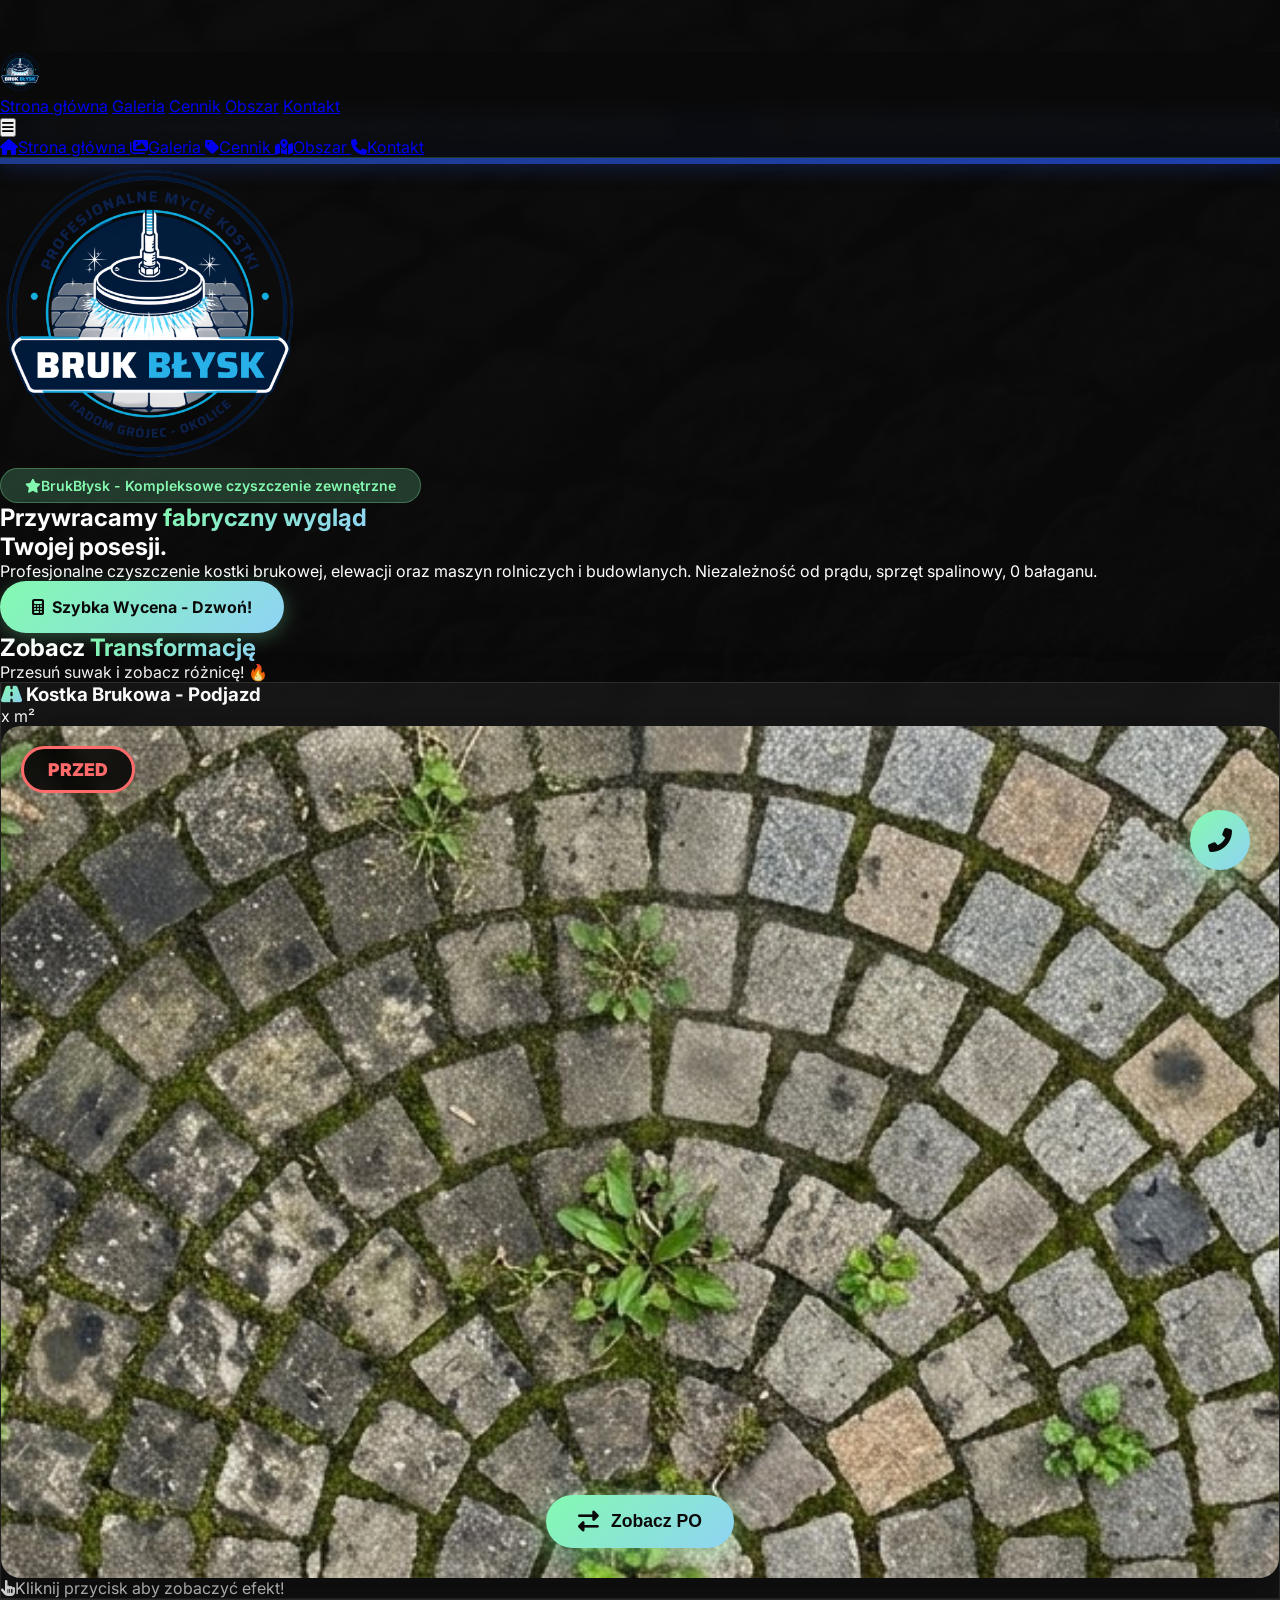
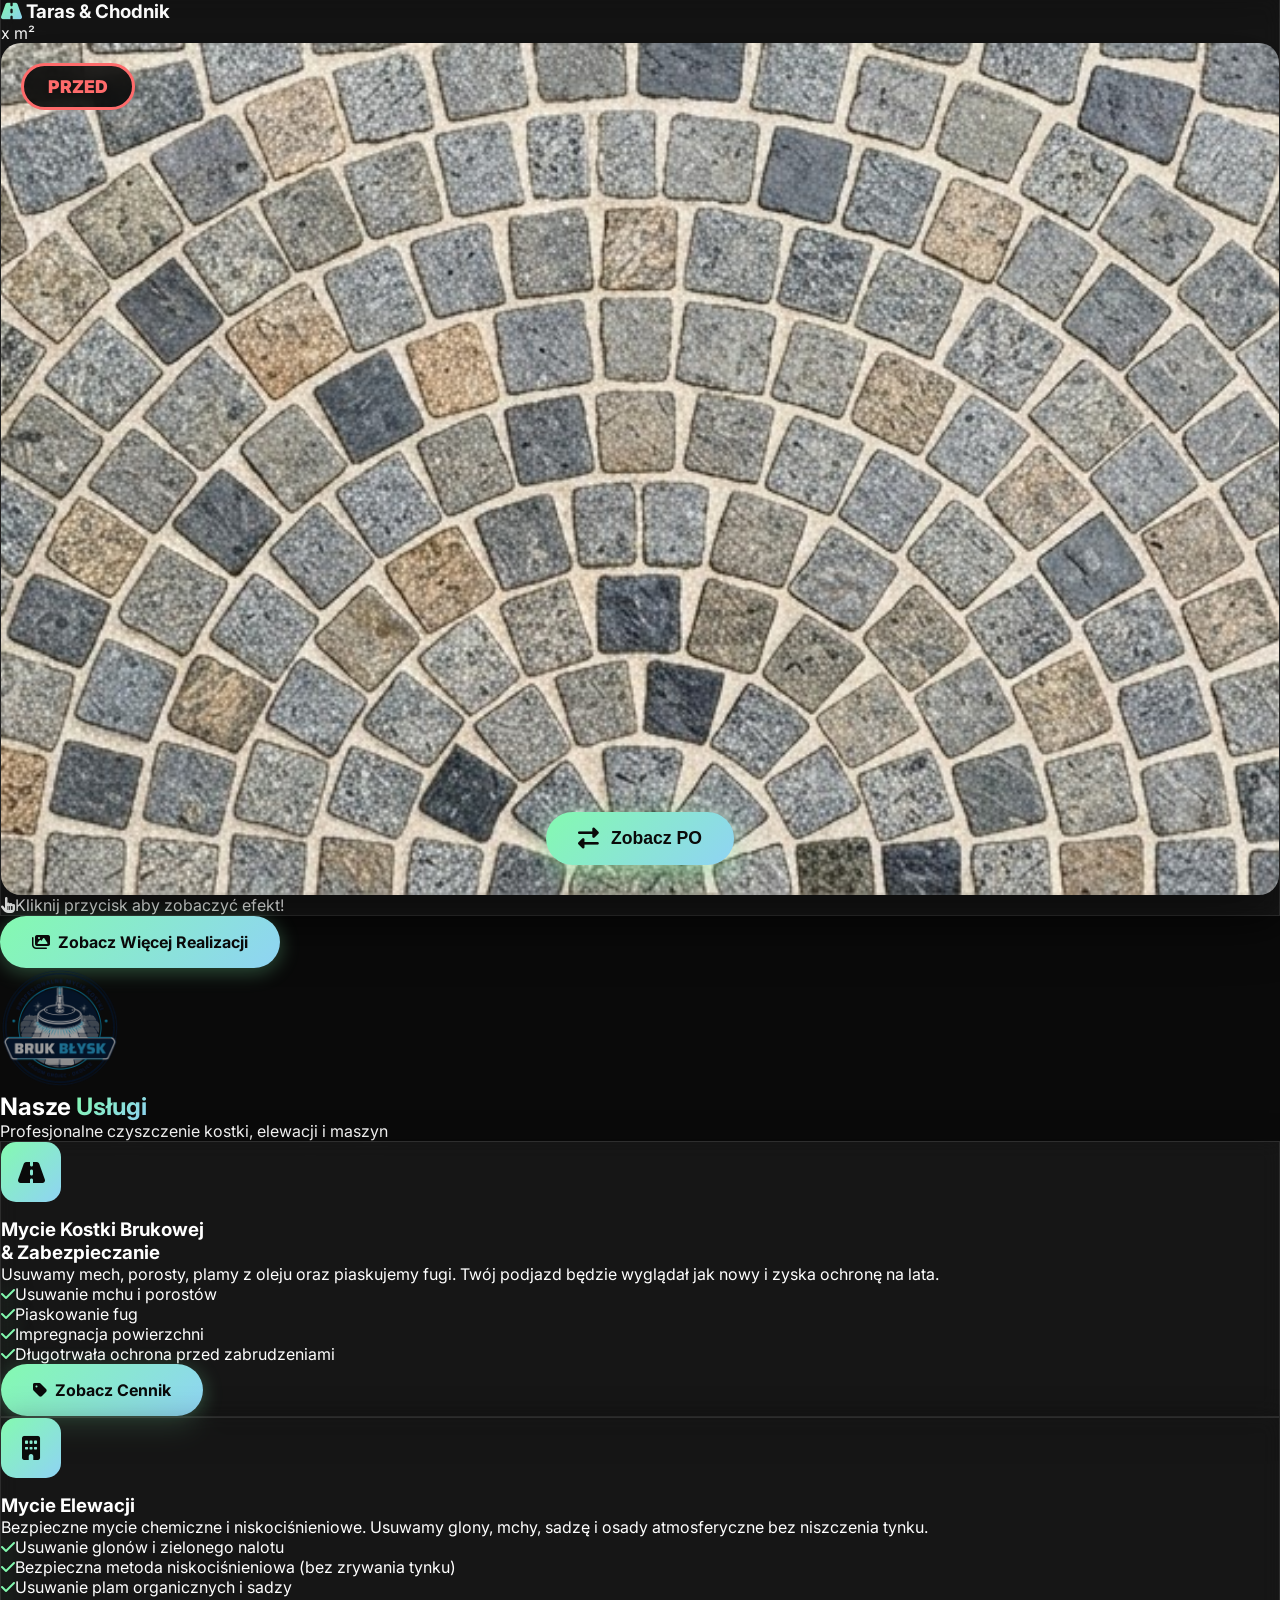
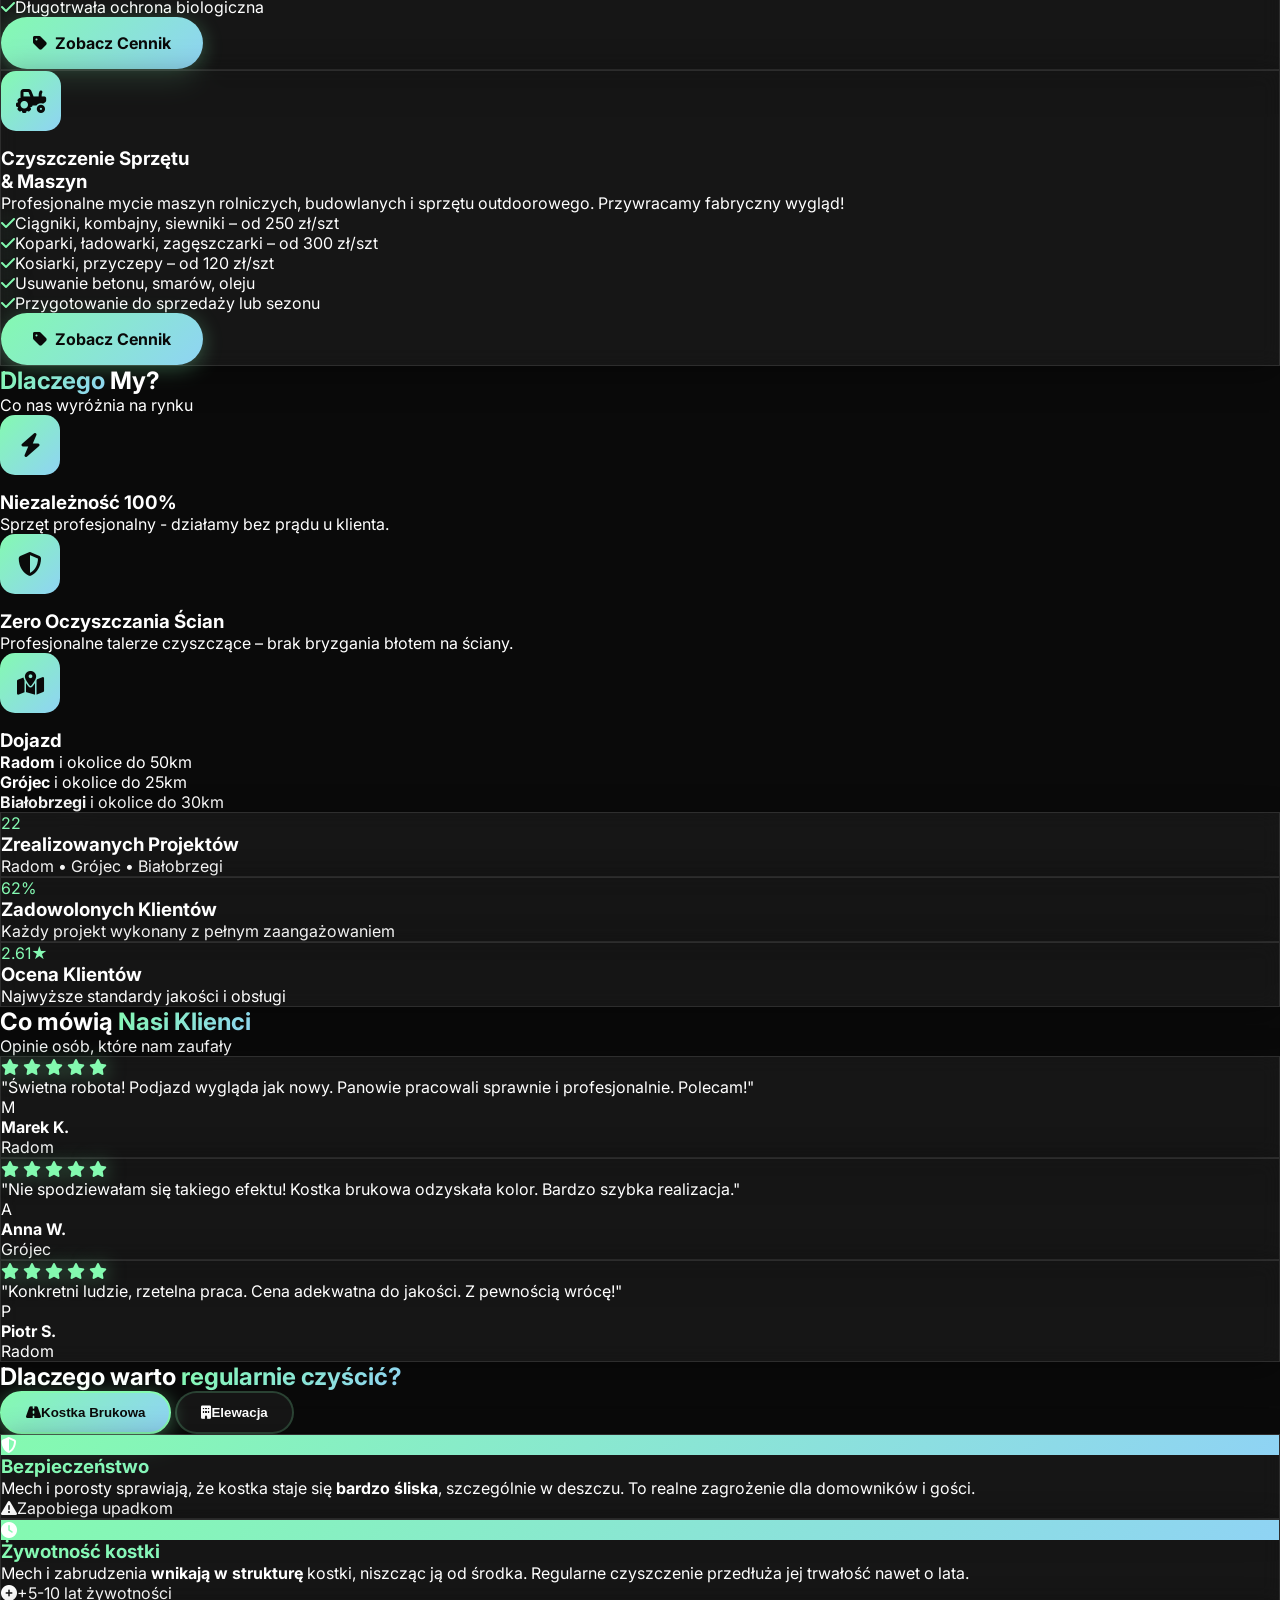
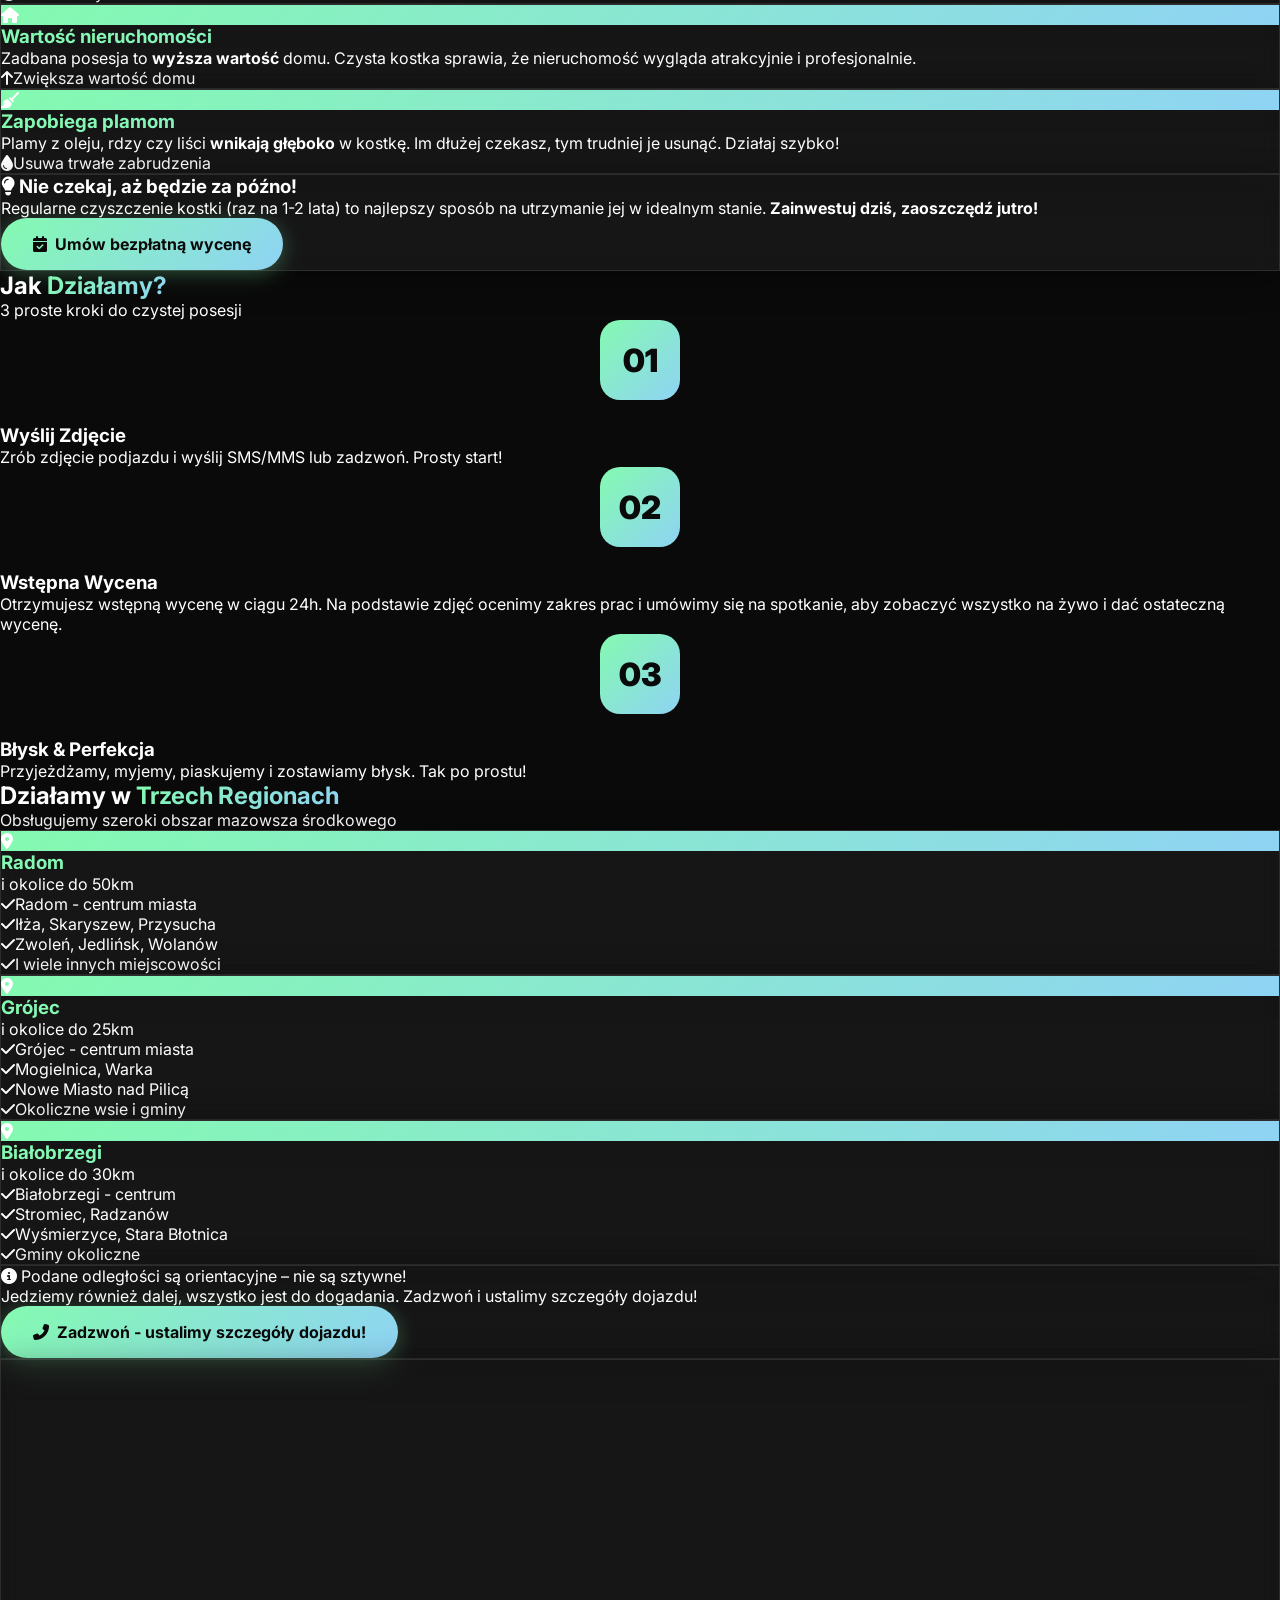
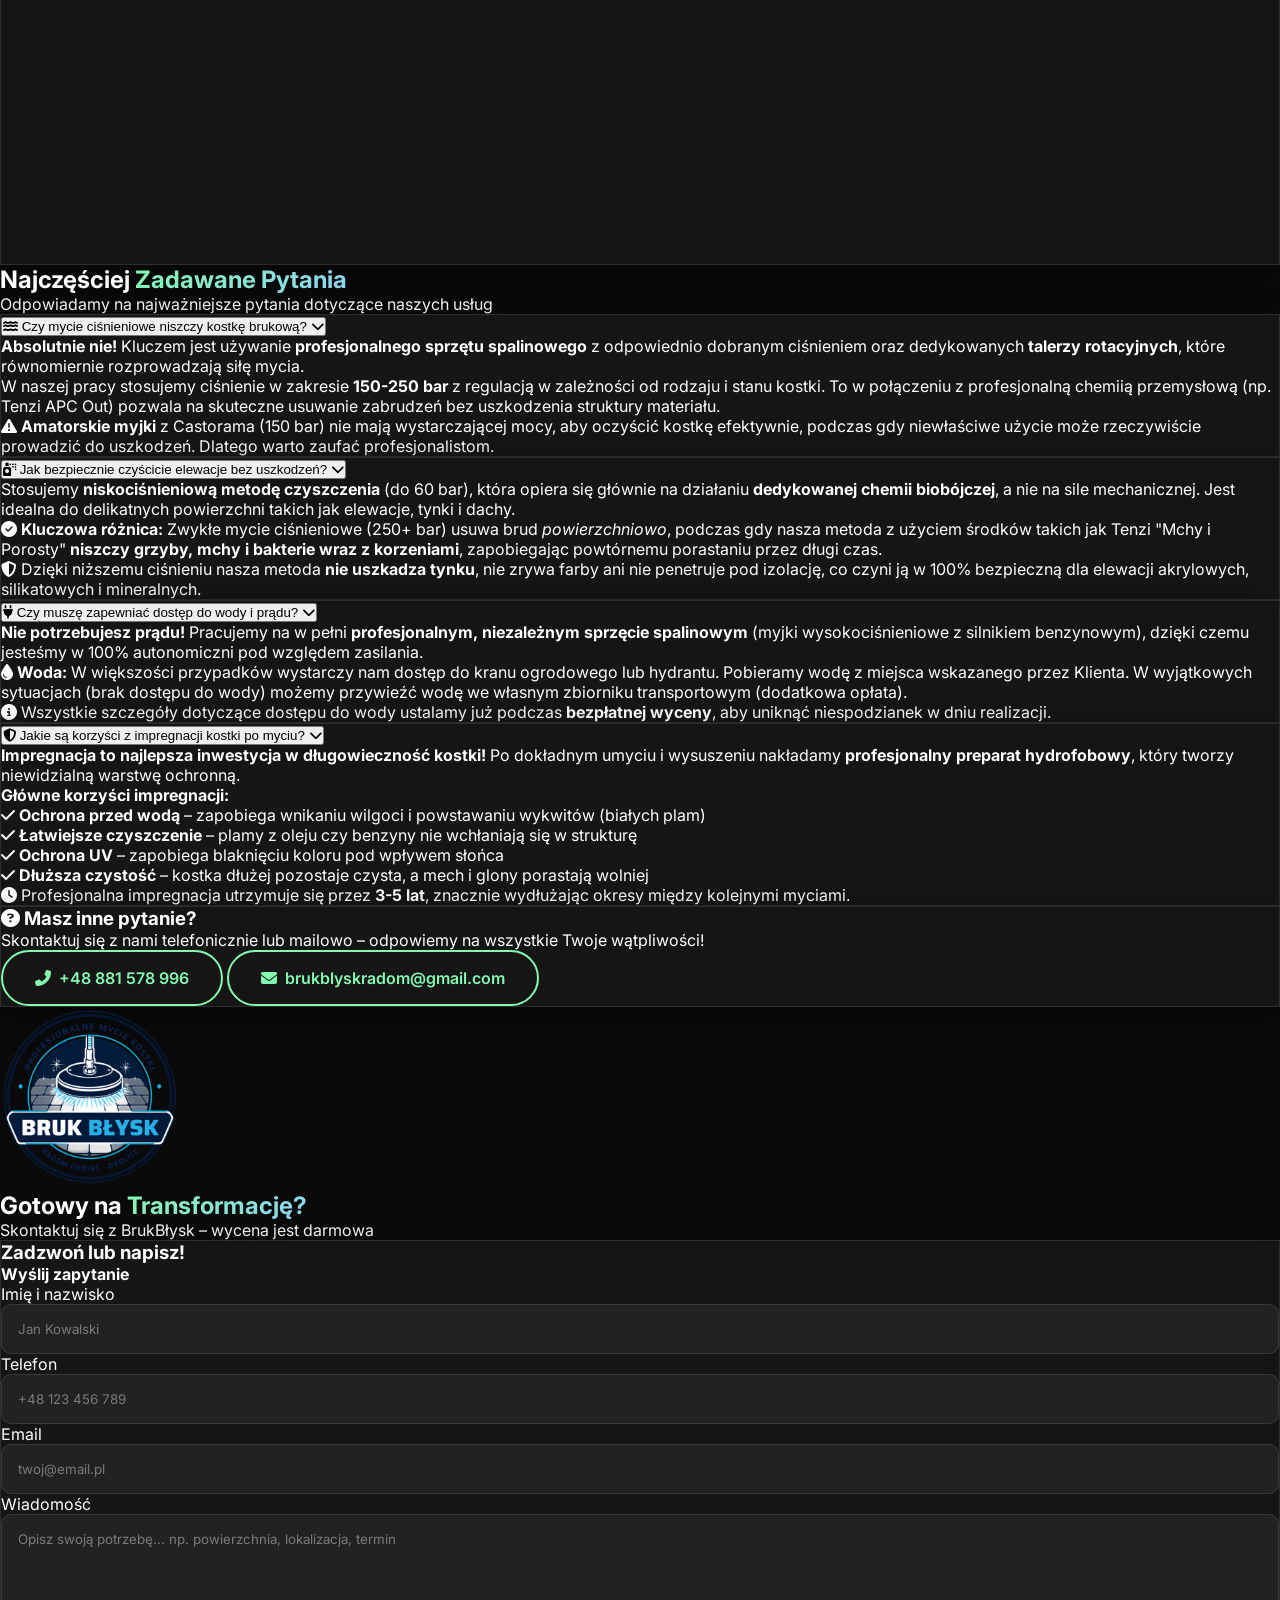
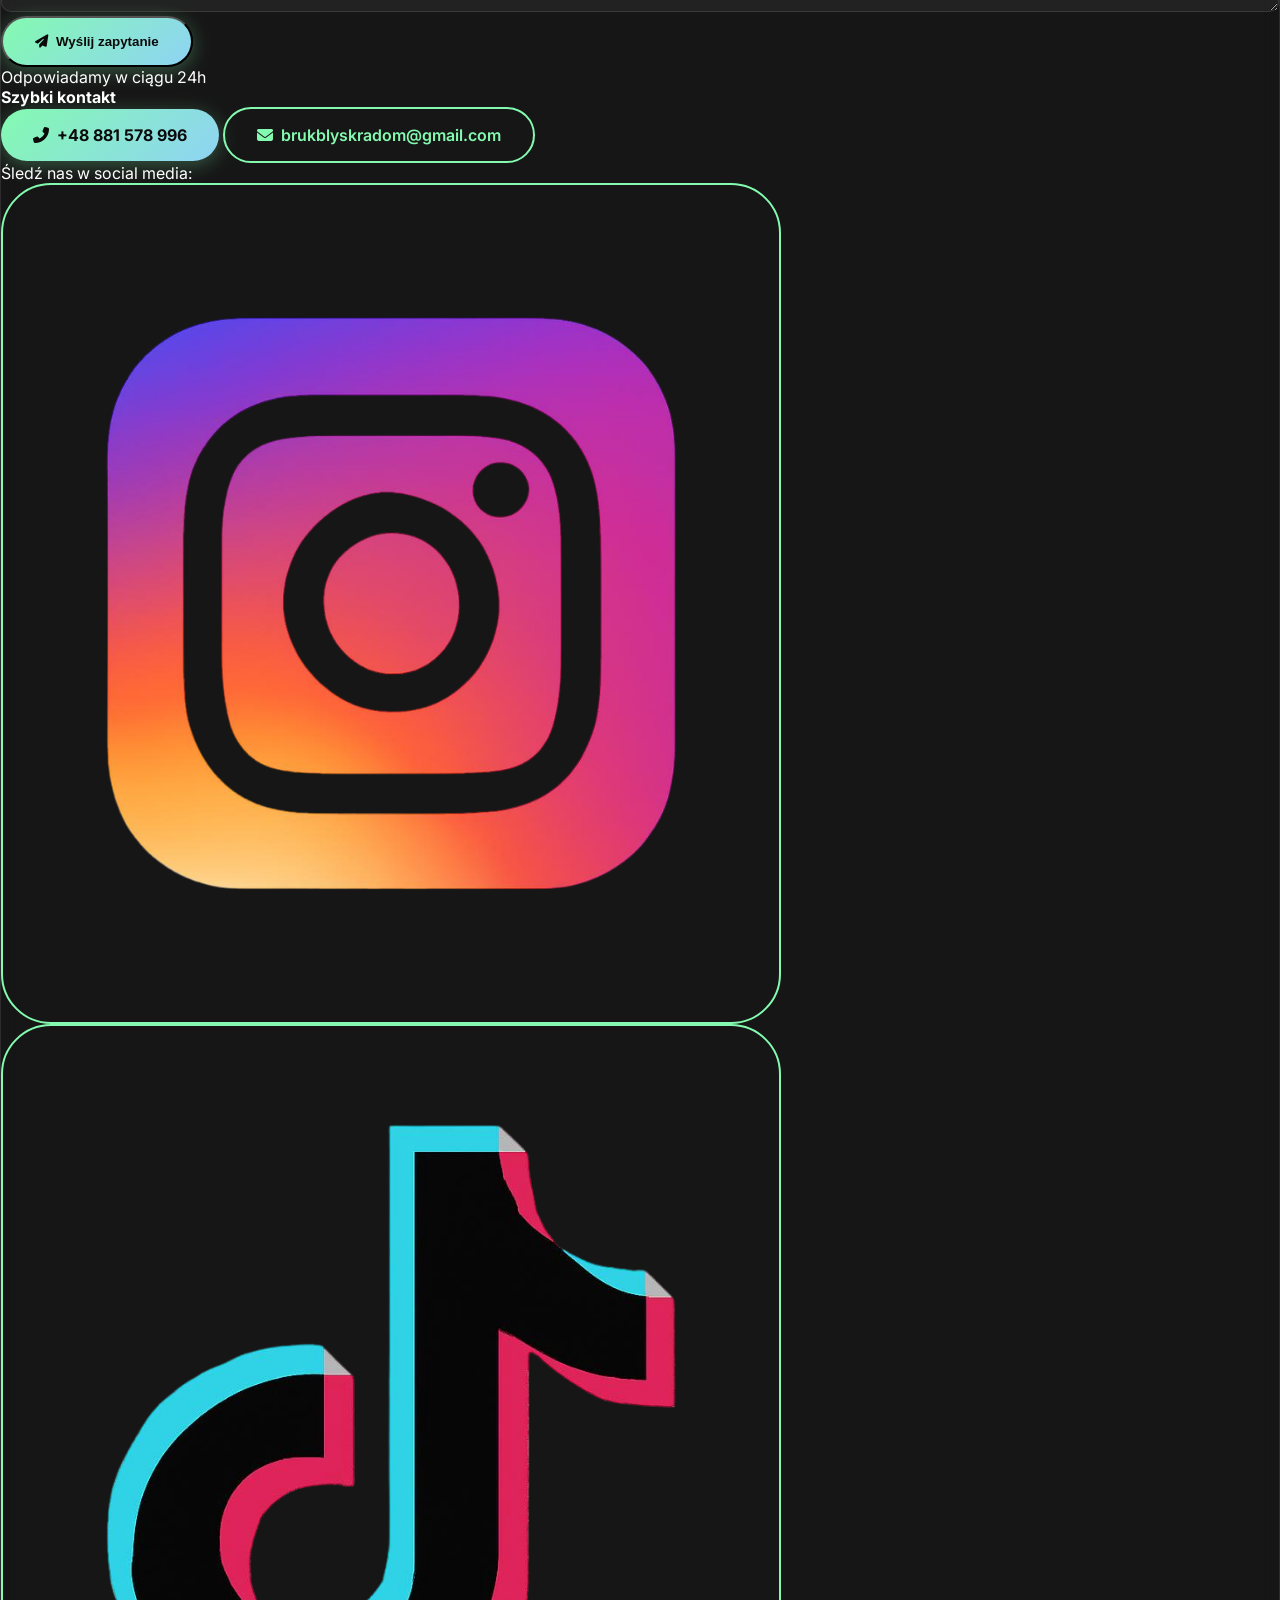
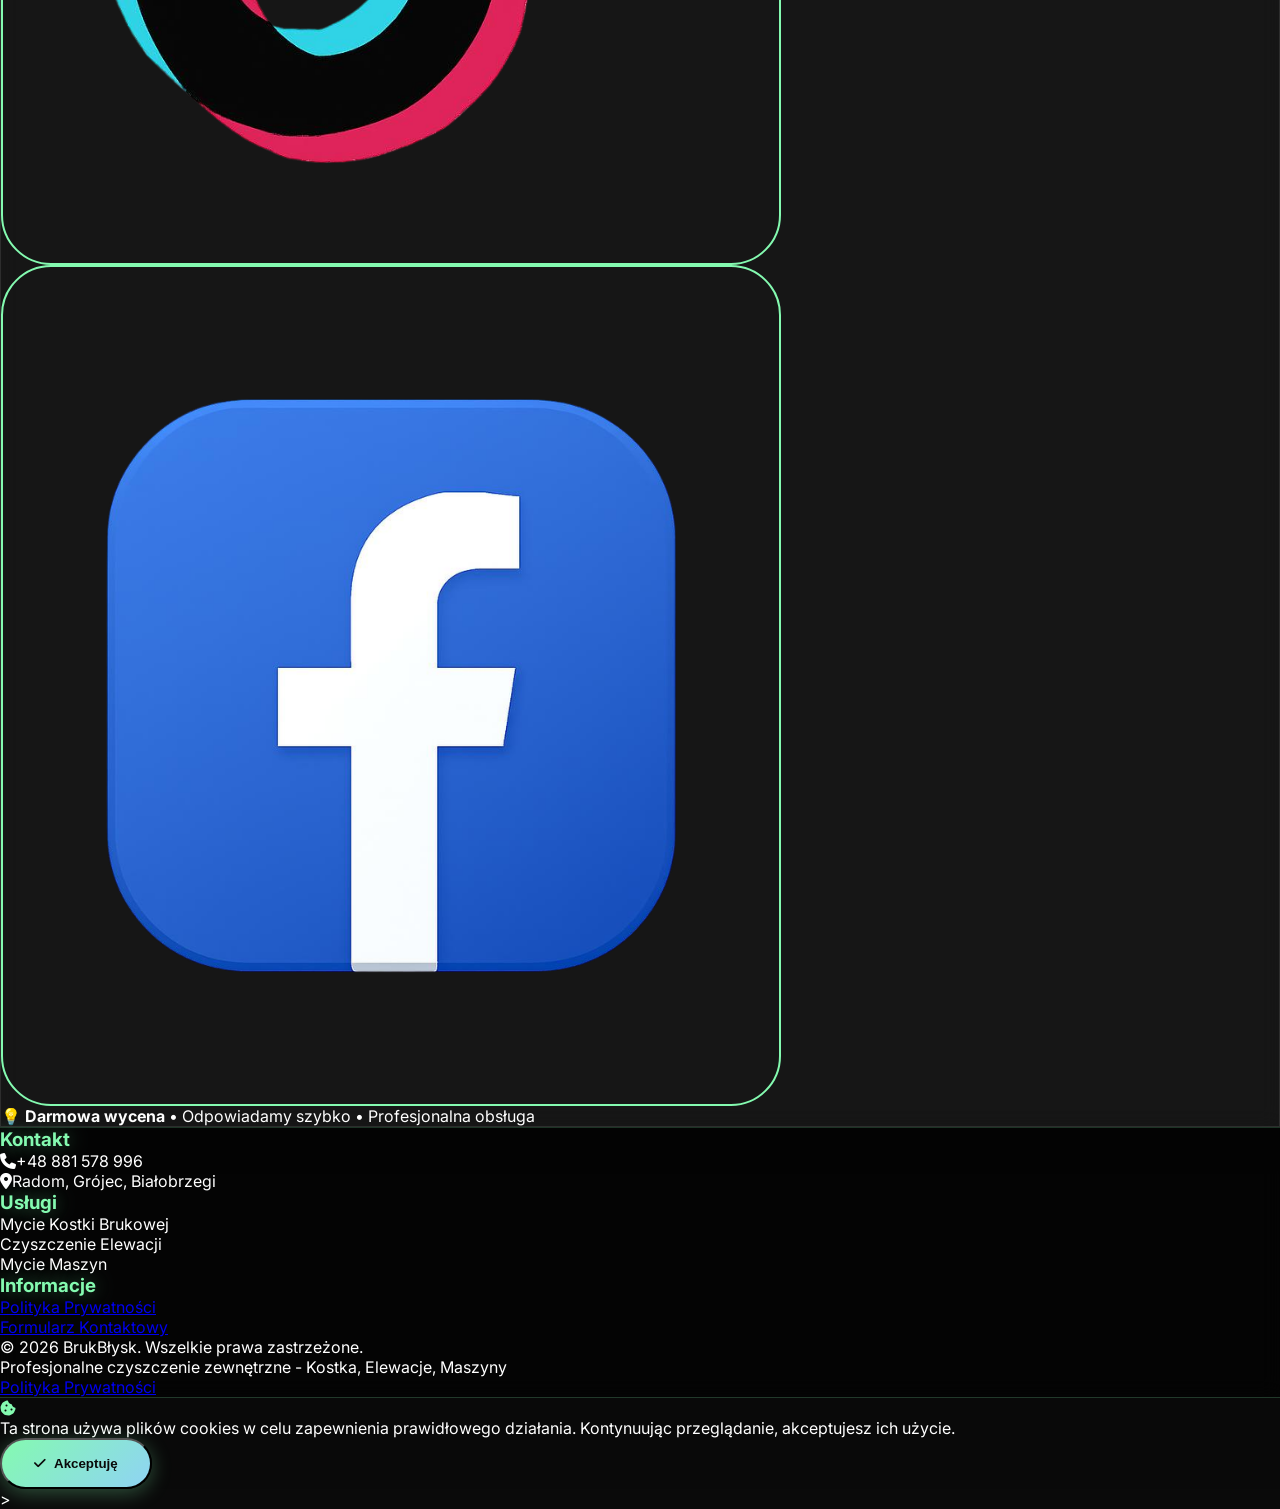
==== commit 7f83014d: "Add files via upload" ====
--- a/index.html
+++ b/index.html
@@ -688,36 +688,92 @@
         </div>
     </section>
 
-    <!-- Before & After Section -->
+    <!-- Before & After Section WITH SLIDER -->
     <section id="before-after" class="py-20 px-4">
         <div class="max-w-6xl mx-auto">
             <div class="text-center mb-16" data-aos="fade-up">
                 <h2 class="text-4xl md:text-5xl font-black mb-4">
-                    Zobacz <span class="gradient-text">Nasze Realizacje</span>
+                    Zobacz <span class="gradient-text">Transformację</span>
                 </h2>
-                <p class="text-gray-400 text-lg">Efekty naszej pracy mówią same za siebie</p>
-            </div>
-            
-            <div class="max-w-3xl mx-auto text-center" data-aos="zoom-in" data-aos-delay="200">
-                <!-- Gallery Preview Box -->
-                <div class="glass rounded-3xl p-12 mb-8">
-                    <div class="mb-6">
-                        <i class="fas fa-images text-7xl gradient-text" style="filter: drop-shadow(0 0 20px rgba(132, 250, 176, 0.5));"></i>
-                    </div>
-                    <h3 class="text-3xl font-bold mb-4">Galeria Realizacji</h3>
-                    <p class="text-gray-400 text-lg mb-8">
-                        Sprawdź zdjęcia przed i po myciu kostki brukowej.<br>
-                        Zobacz jak transformujemy posesje naszych klientów!
-                    </p>
+                <p class="text-gray-400 text-lg">Przesuń suwak i zobacz różnicę! 🔥</p>
+            </div>
+            
+            <!-- Image Comparison WITH TOGGLE BUTTON -->
+            <div class="space-y-12">
+                
+                <!-- Realizacja 1 - Kostka Brukowa -->
+                <div class="max-w-4xl mx-auto" data-aos="fade-up" data-aos-delay="100">
+                    <div class="glass rounded-3xl p-6 md:p-8">
+                        <h3 class="text-2xl md:text-3xl font-bold mb-2 text-center">
+                            <i class="fas fa-road gradient-text mr-2"></i>
+                            Kostka Brukowa - Podjazd
+                        </h3>
+                        <p class="text-gray-400 text-center mb-6">x m²</p>
+                        
+                        <!-- Before/After Container -->
+                        <div class="before-after-toggle" data-toggle-id="1">
+                            <div class="before-after-image-container">
+                                <!-- Images -->
+                                <img src="assets/przed1.png" alt="Kostka brukowa przed myciem" class="before-after-img active">
+                                <img src="assets/po1.png" alt="Kostka brukowa po myciu" class="before-after-img">
+                                
+                                <!-- Label -->
+                                <div class="before-after-label">PRZED</div>
+                                
+                                <!-- Toggle Button -->
+                                <button class="before-after-button" onclick="toggleBeforeAfter(1)">
+                                    <i class="fas fa-exchange-alt"></i>
+                                    <span>Zobacz PO</span>
+                                </button>
+                            </div>
+                        </div>
+                        
+                        <p class="text-center text-gray-500 mt-4 text-sm">
+                            <i class="fas fa-hand-pointer mr-2"></i>Kliknij przycisk aby zobaczyć efekt!
+                        </p>
+                    </div>
+                </div>
+                
+                <!-- Realizacja 2 - Taras -->
+                <div class="max-w-4xl mx-auto" data-aos="fade-up" data-aos-delay="200">
+                    <div class="glass rounded-3xl p-6 md:p-8">
+                        <h3 class="text-2xl md:text-3xl font-bold mb-2 text-center">
+                            <i class="fas fa-road gradient-text mr-2"></i>
+                            Taras & Chodnik
+                        </h3>
+                        <p class="text-gray-400 text-center mb-6">x m²</p>
+                        
+                        <!-- Before/After Container -->
+                        <div class="before-after-toggle" data-toggle-id="2">
+                            <div class="before-after-image-container">
+                                <!-- Images -->
+                                <img src="assets/po1.png" alt="Taras przed myciem" class="before-after-img active">
+                                <img src="assets/przed1.png" alt="Taras po myciu" class="before-after-img">
+                                
+                                <!-- Label -->
+                                <div class="before-after-label">PRZED</div>
+                                
+                                <!-- Toggle Button -->
+                                <button class="before-after-button" onclick="toggleBeforeAfter(2)">
+                                    <i class="fas fa-exchange-alt"></i>
+                                    <span>Zobacz PO</span>
+                                </button>
+                            </div>
+                        </div>
+                        
+                        <p class="text-center text-gray-500 mt-4 text-sm">
+                            <i class="fas fa-hand-pointer mr-2"></i>Kliknij przycisk aby zobaczyć efekt!
+                        </p>
+                    </div>
+                </div>
+                
+                <!-- CTA do Galerii -->
+                <div class="text-center mt-12" data-aos="fade-up" data-aos-delay="300">
                     <a href="galeria.html" class="btn-primary text-xl inline-flex">
-                        <i class="fas fa-arrow-right"></i>
-                        Zobacz Galerię
+                        <i class="fas fa-images mr-2"></i>
+                        Zobacz Więcej Realizacji
                     </a>
                 </div>
-                
-                <p class="text-gray-500 text-sm">
-                    <i class="fas fa-clock mr-2"></i>Regularnie dodajemy nowe zdjęcia z realizacji
-                </p>
             </div>
         </div>
     </section>
--- a/style-brukblysk.css
+++ b/style-brukblysk.css
@@ -510,6 +510,127 @@
     text-shadow: 0 0 20px rgba(132, 250, 176, 0.5);
 }
 
+/* === BEFORE/AFTER TOGGLE BUTTON VERSION === */
+.before-after-toggle {
+    position: relative;
+    width: 100%;
+    overflow: hidden;
+    border-radius: 20px;
+    box-shadow: 0 20px 60px rgba(0, 0, 0, 0.5);
+}
+
+.before-after-image-container {
+    position: relative;
+    width: 100%;
+    height: 0;
+    padding-bottom: 66.67%; /* 3:2 aspect ratio */
+    overflow: hidden;
+}
+
+.before-after-img {
+    position: absolute;
+    top: 0;
+    left: 0;
+    width: 100%;
+    height: 100%;
+    object-fit: cover;
+    opacity: 0;
+    transition: opacity 0.6s ease;
+    pointer-events: none;
+}
+
+.before-after-img.active {
+    opacity: 1;
+    z-index: 1;
+}
+
+.before-after-label {
+    position: absolute;
+    top: 20px;
+    left: 20px;
+    padding: 10px 24px;
+    background: rgba(0, 0, 0, 0.85);
+    backdrop-filter: blur(10px);
+    border-radius: 50px;
+    font-weight: 900;
+    font-size: 1.1rem;
+    z-index: 3;
+    color: #ffffff;
+    text-shadow: 0 2px 10px rgba(0, 0, 0, 0.5);
+    border: 3px solid #84fab0;
+    pointer-events: none;
+    transition: all 0.3s ease;
+}
+
+.before-after-toggle[data-state="after"] .before-after-label {
+    border-color: #84fab0;
+    color: #84fab0;
+}
+
+.before-after-toggle[data-state="before"] .before-after-label {
+    border-color: #ff6b6b;
+    color: #ff6b6b;
+}
+
+.before-after-button {
+    position: absolute;
+    bottom: 30px;
+    left: 50%;
+    transform: translateX(-50%);
+    padding: 16px 32px;
+    background: linear-gradient(135deg, #84fab0 0%, #8fd3f4 100%);
+    color: #0a0a0a;
+    border: none;
+    border-radius: 50px;
+    font-weight: 900;
+    font-size: 1.1rem;
+    cursor: pointer;
+    z-index: 3;
+    display: flex;
+    align-items: center;
+    gap: 12px;
+    box-shadow: 0 8px 32px rgba(132, 250, 176, 0.5);
+    transition: all 0.3s ease;
+}
+
+.before-after-button:hover {
+    transform: translateX(-50%) translateY(-5px);
+    box-shadow: 0 12px 40px rgba(132, 250, 176, 0.7);
+}
+
+.before-after-button i {
+    font-size: 1.3rem;
+    animation: bounce 1.5s ease-in-out infinite;
+}
+
+@keyframes bounce {
+    0%, 100% {
+        transform: translateX(0);
+    }
+    50% {
+        transform: translateX(5px);
+    }
+}
+
+/* Mobile adjustments */
+@media (max-width: 768px) {
+    .before-after-image-container {
+        padding-bottom: 100%; /* Square on mobile */
+    }
+    
+    .before-after-label {
+        font-size: 0.9rem;
+        padding: 8px 18px;
+        top: 15px;
+        left: 15px;
+    }
+    
+    .before-after-button {
+        font-size: 1rem;
+        padding: 14px 28px;
+        bottom: 20px;
+    }
+}
 /* === LIGHTBOX === */
 .lightbox {
     position: fixed;
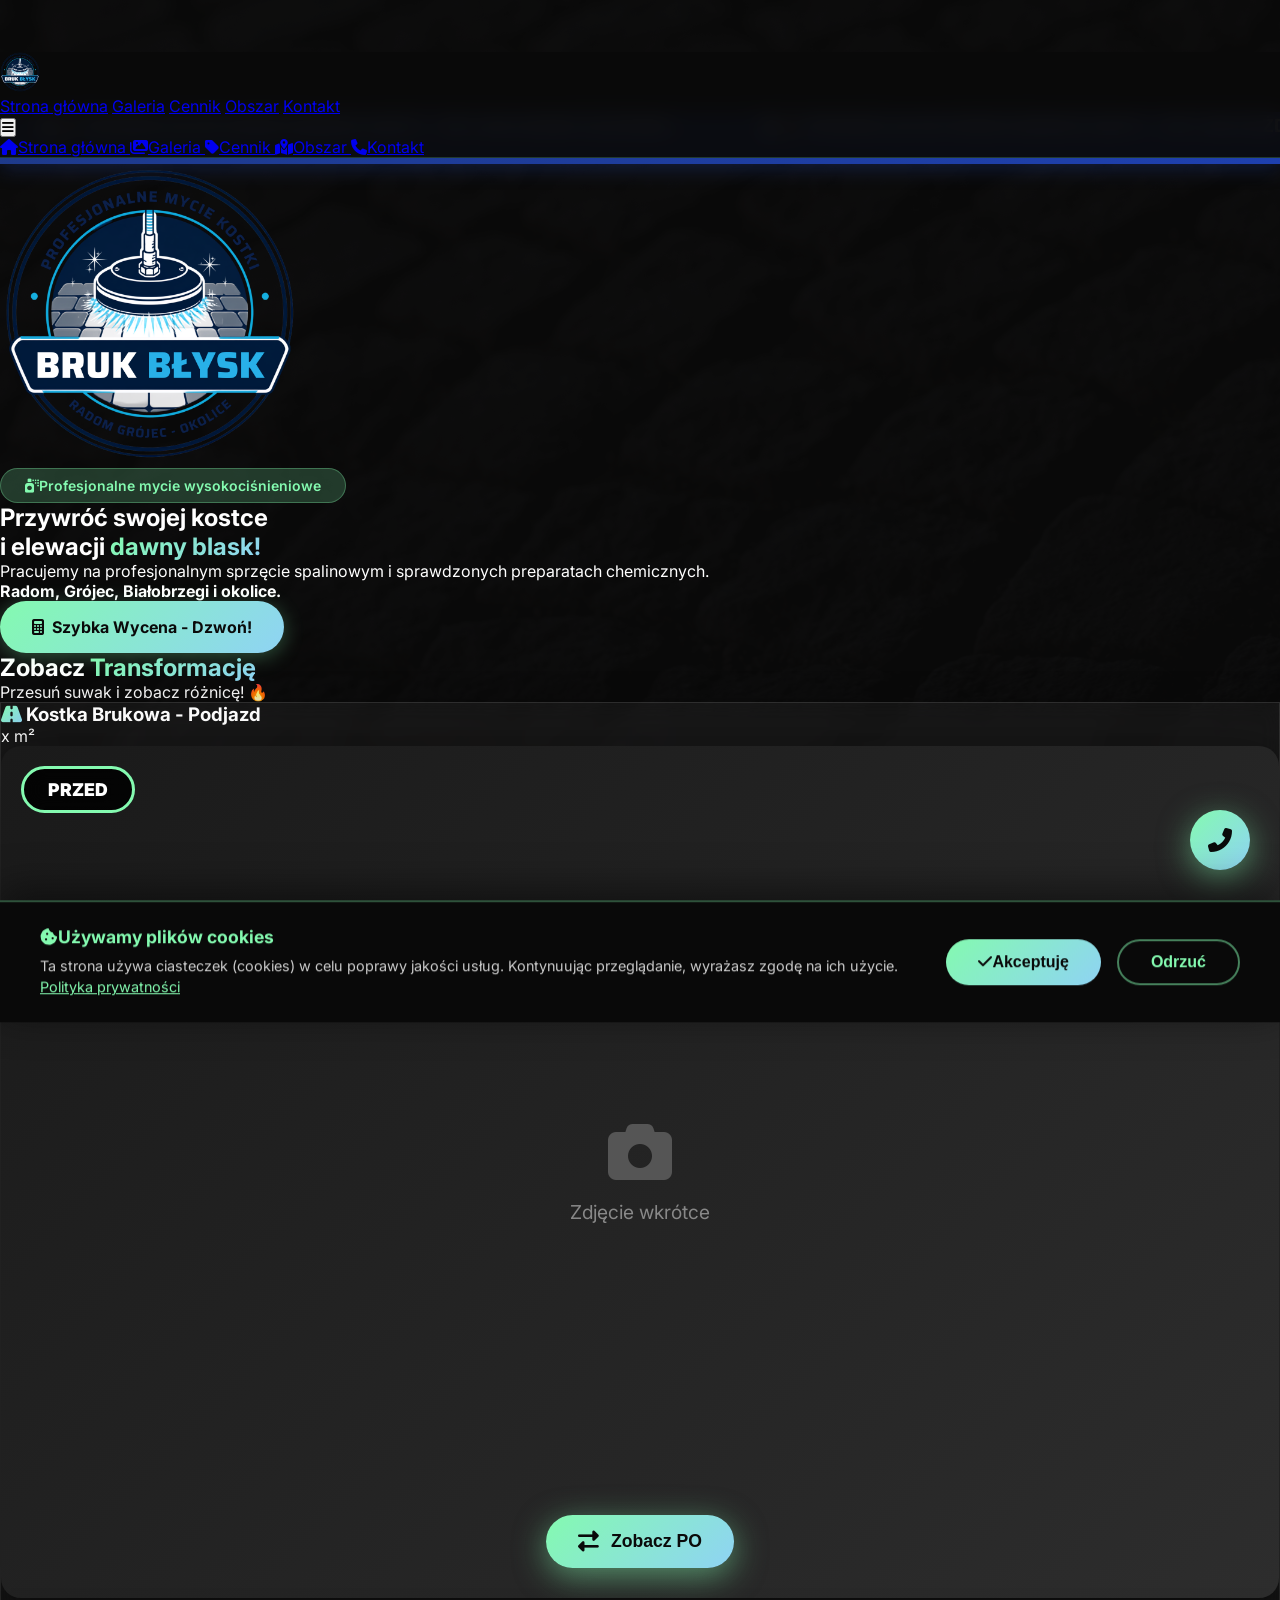
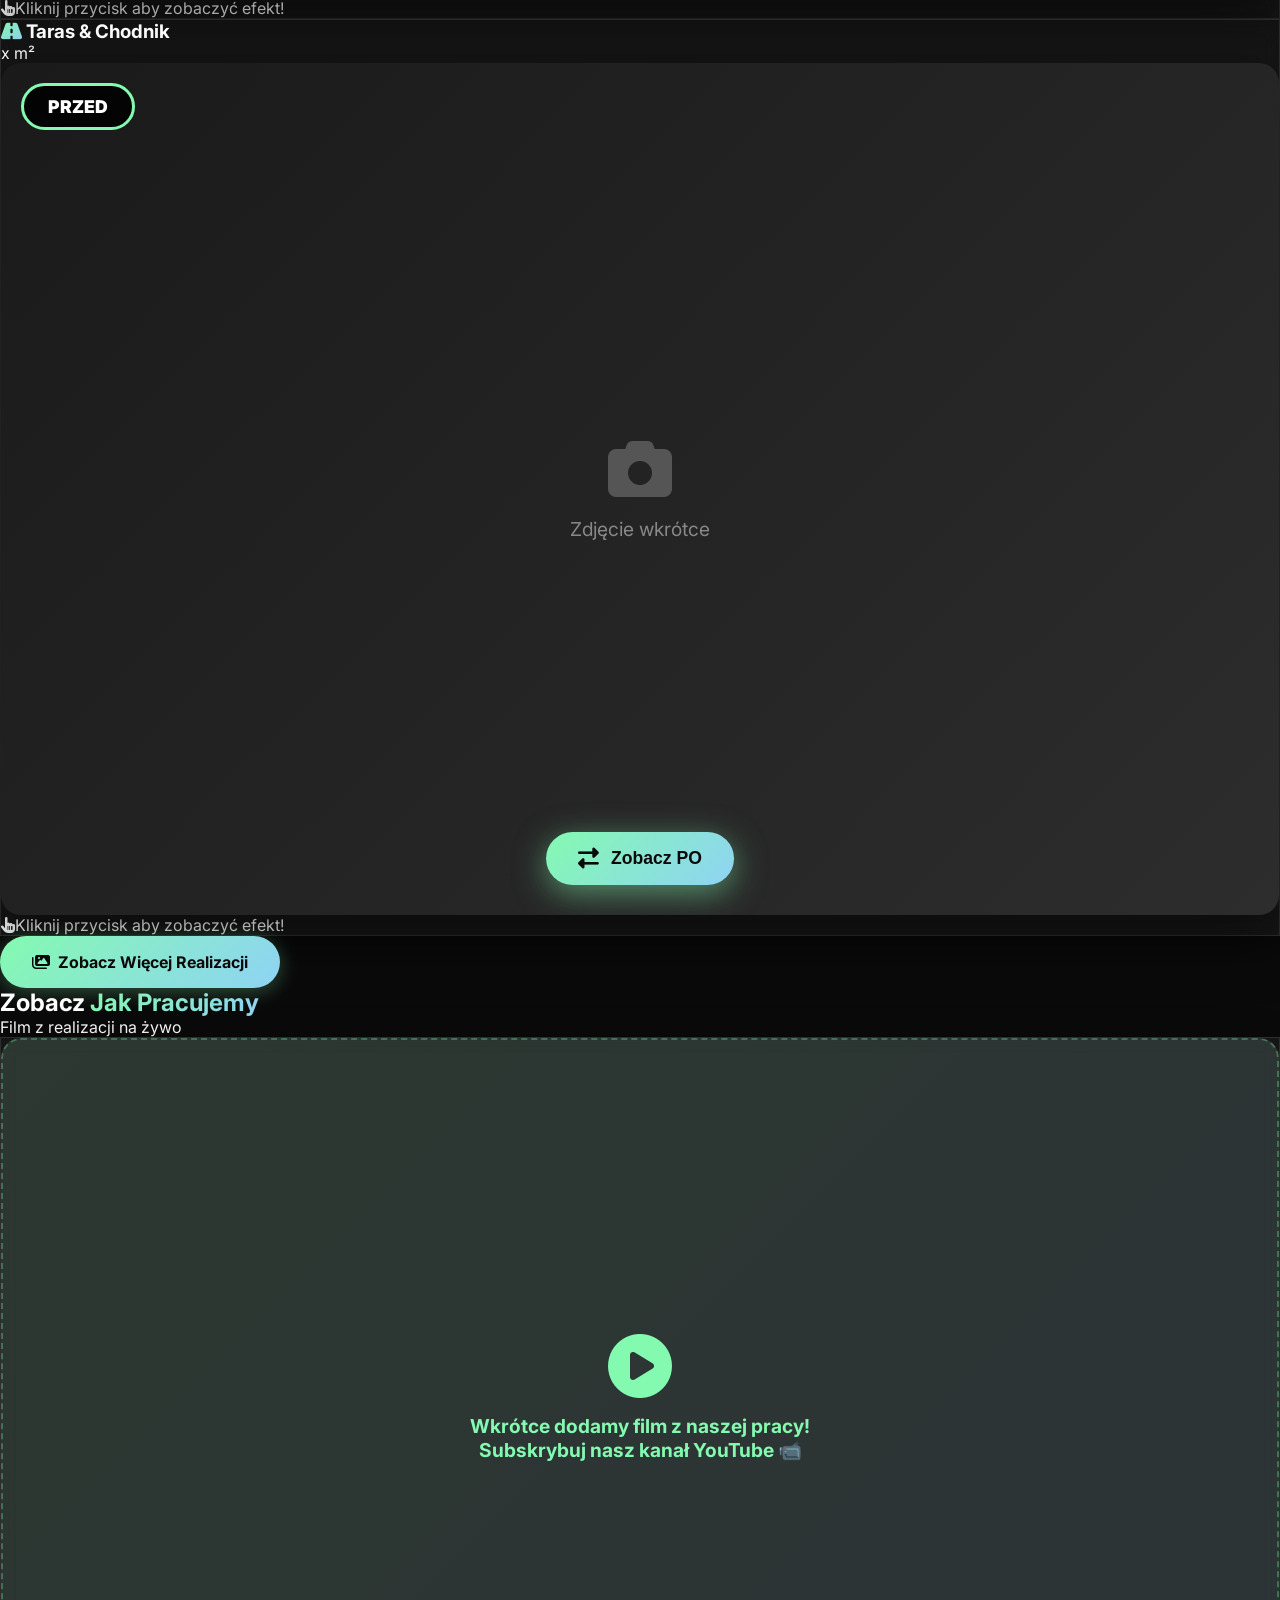
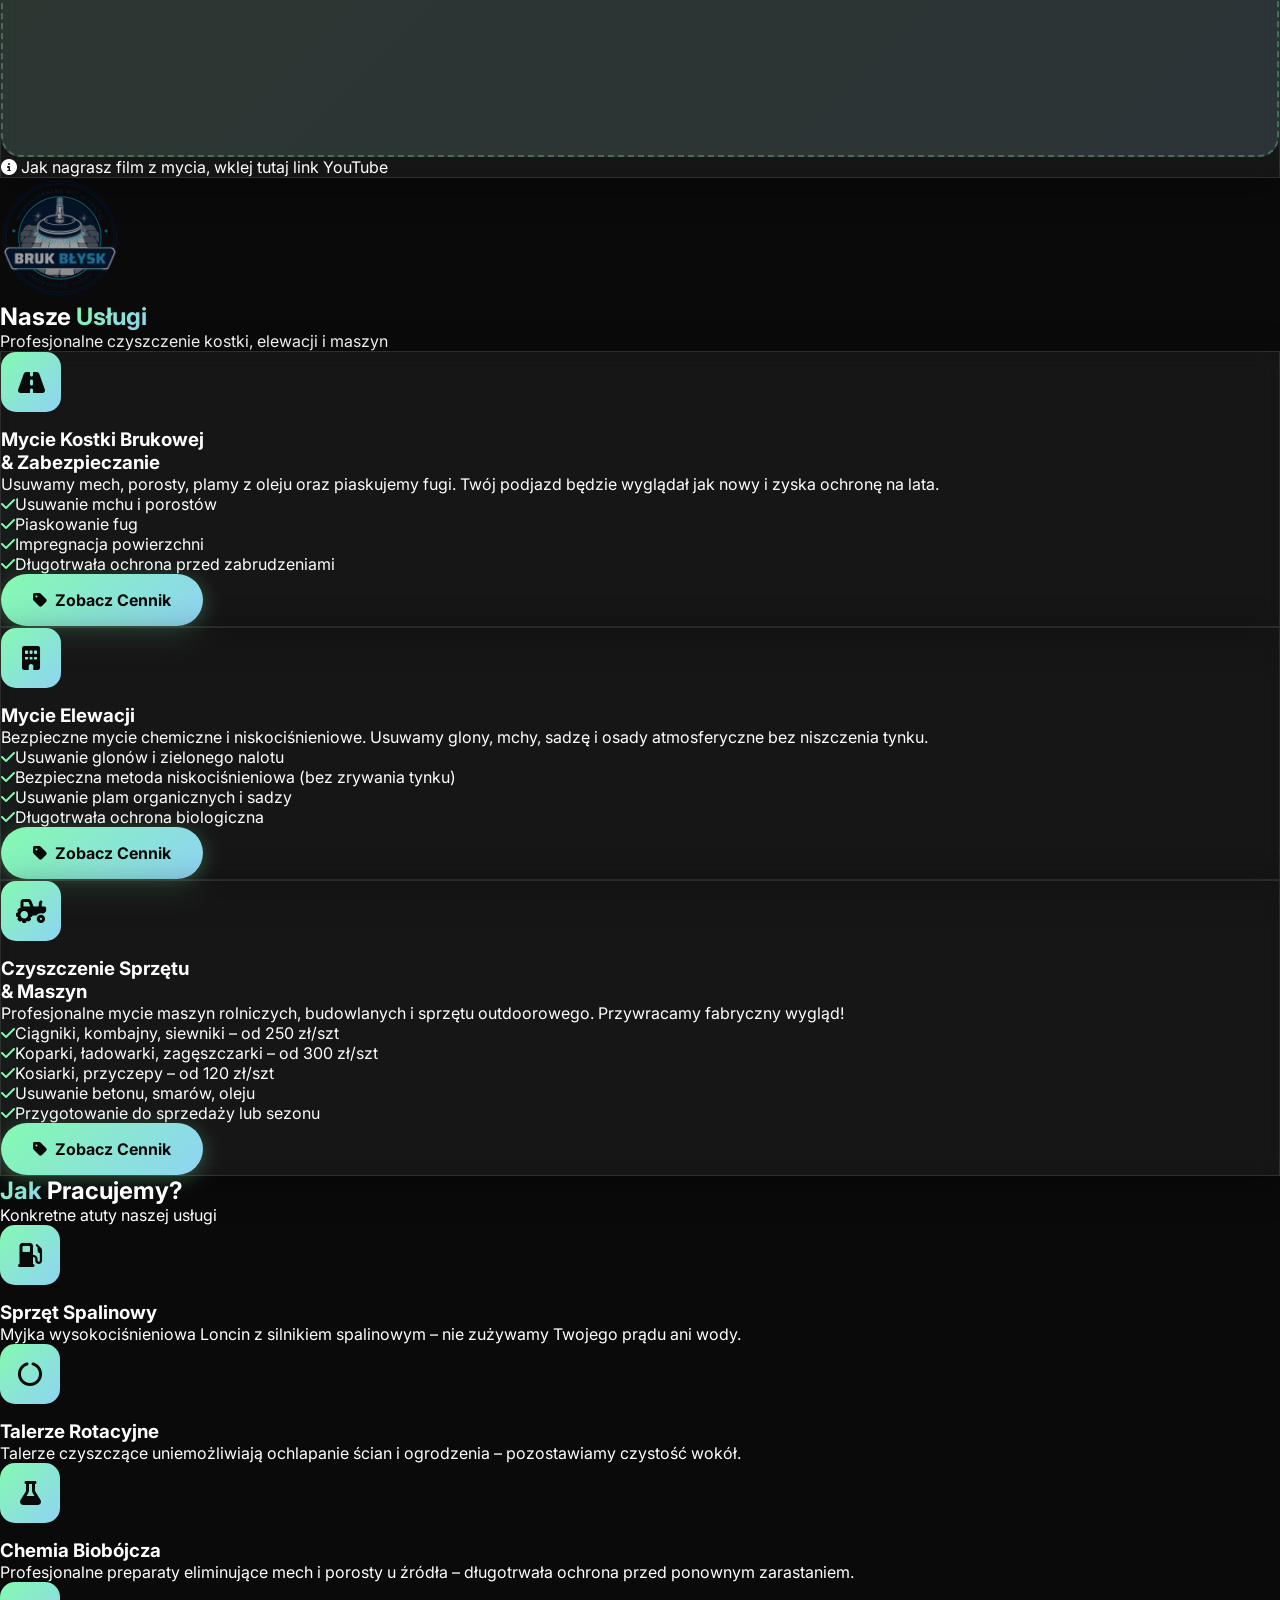
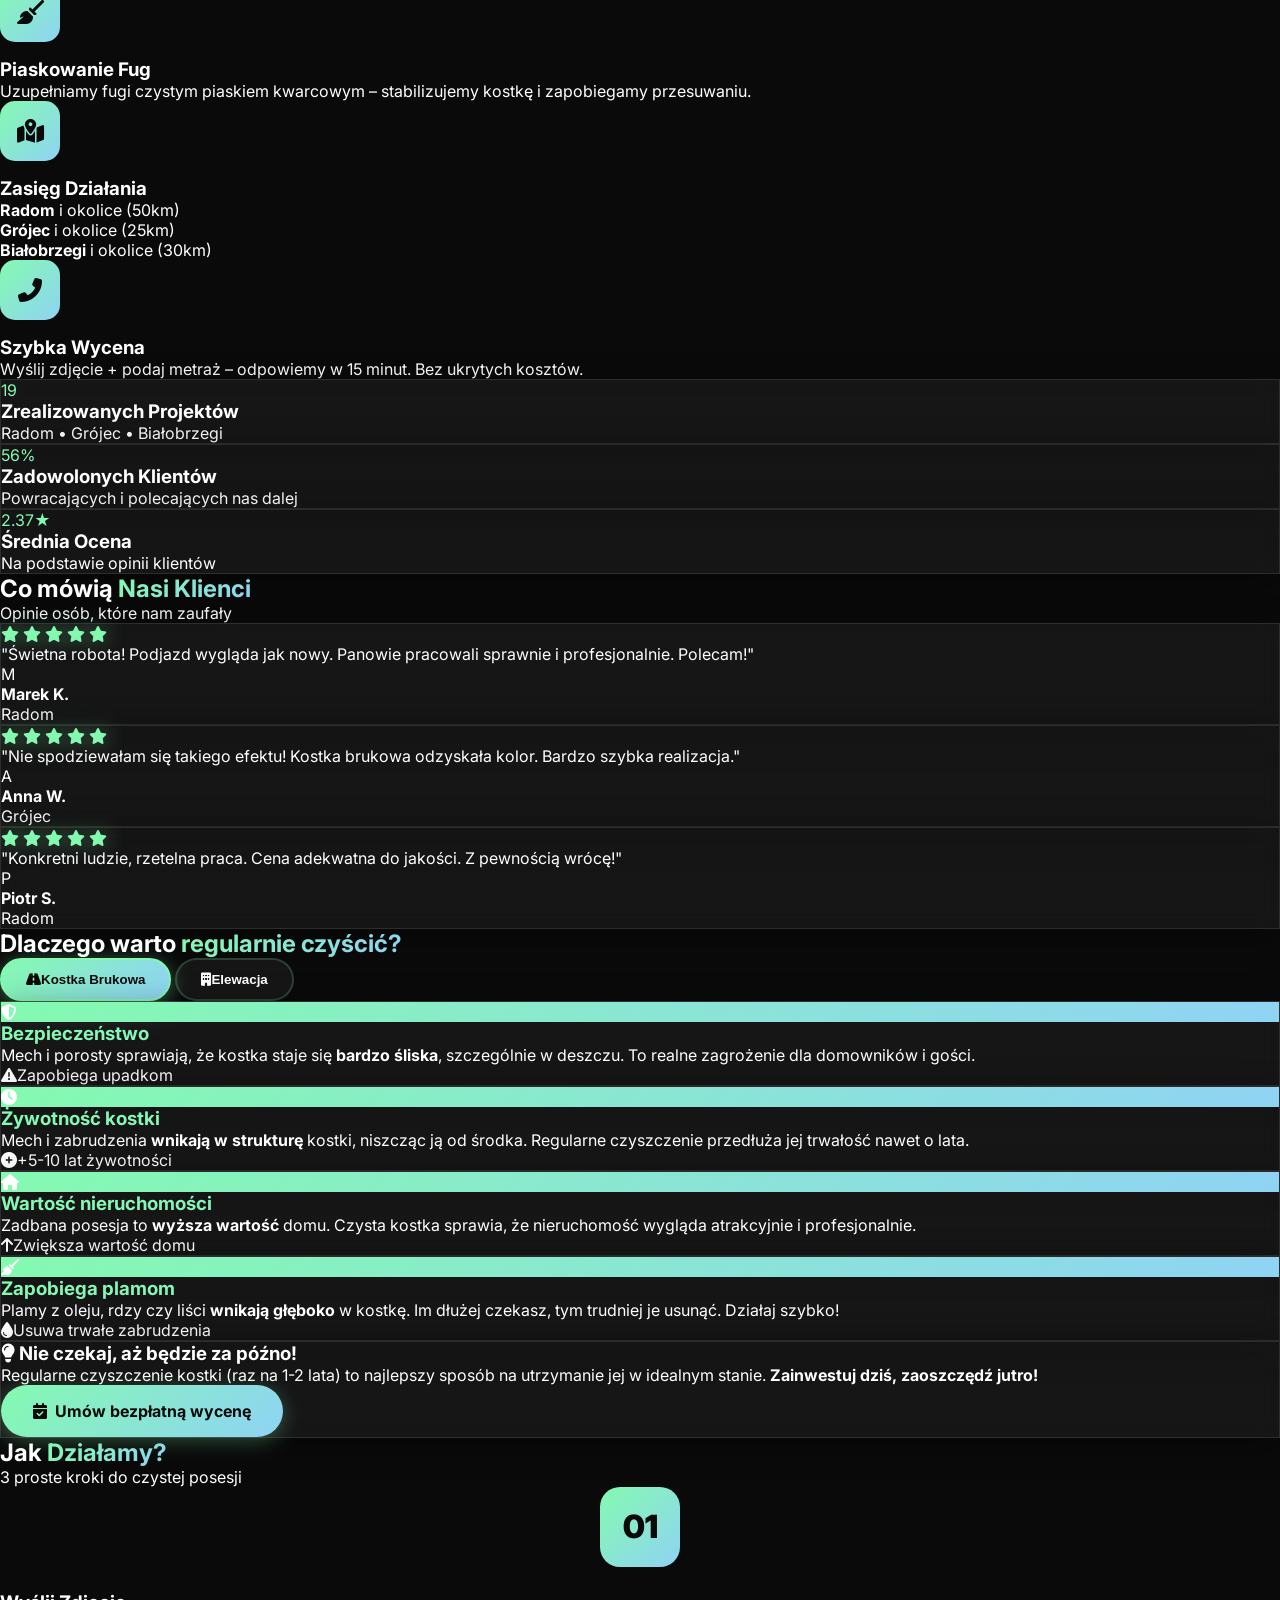
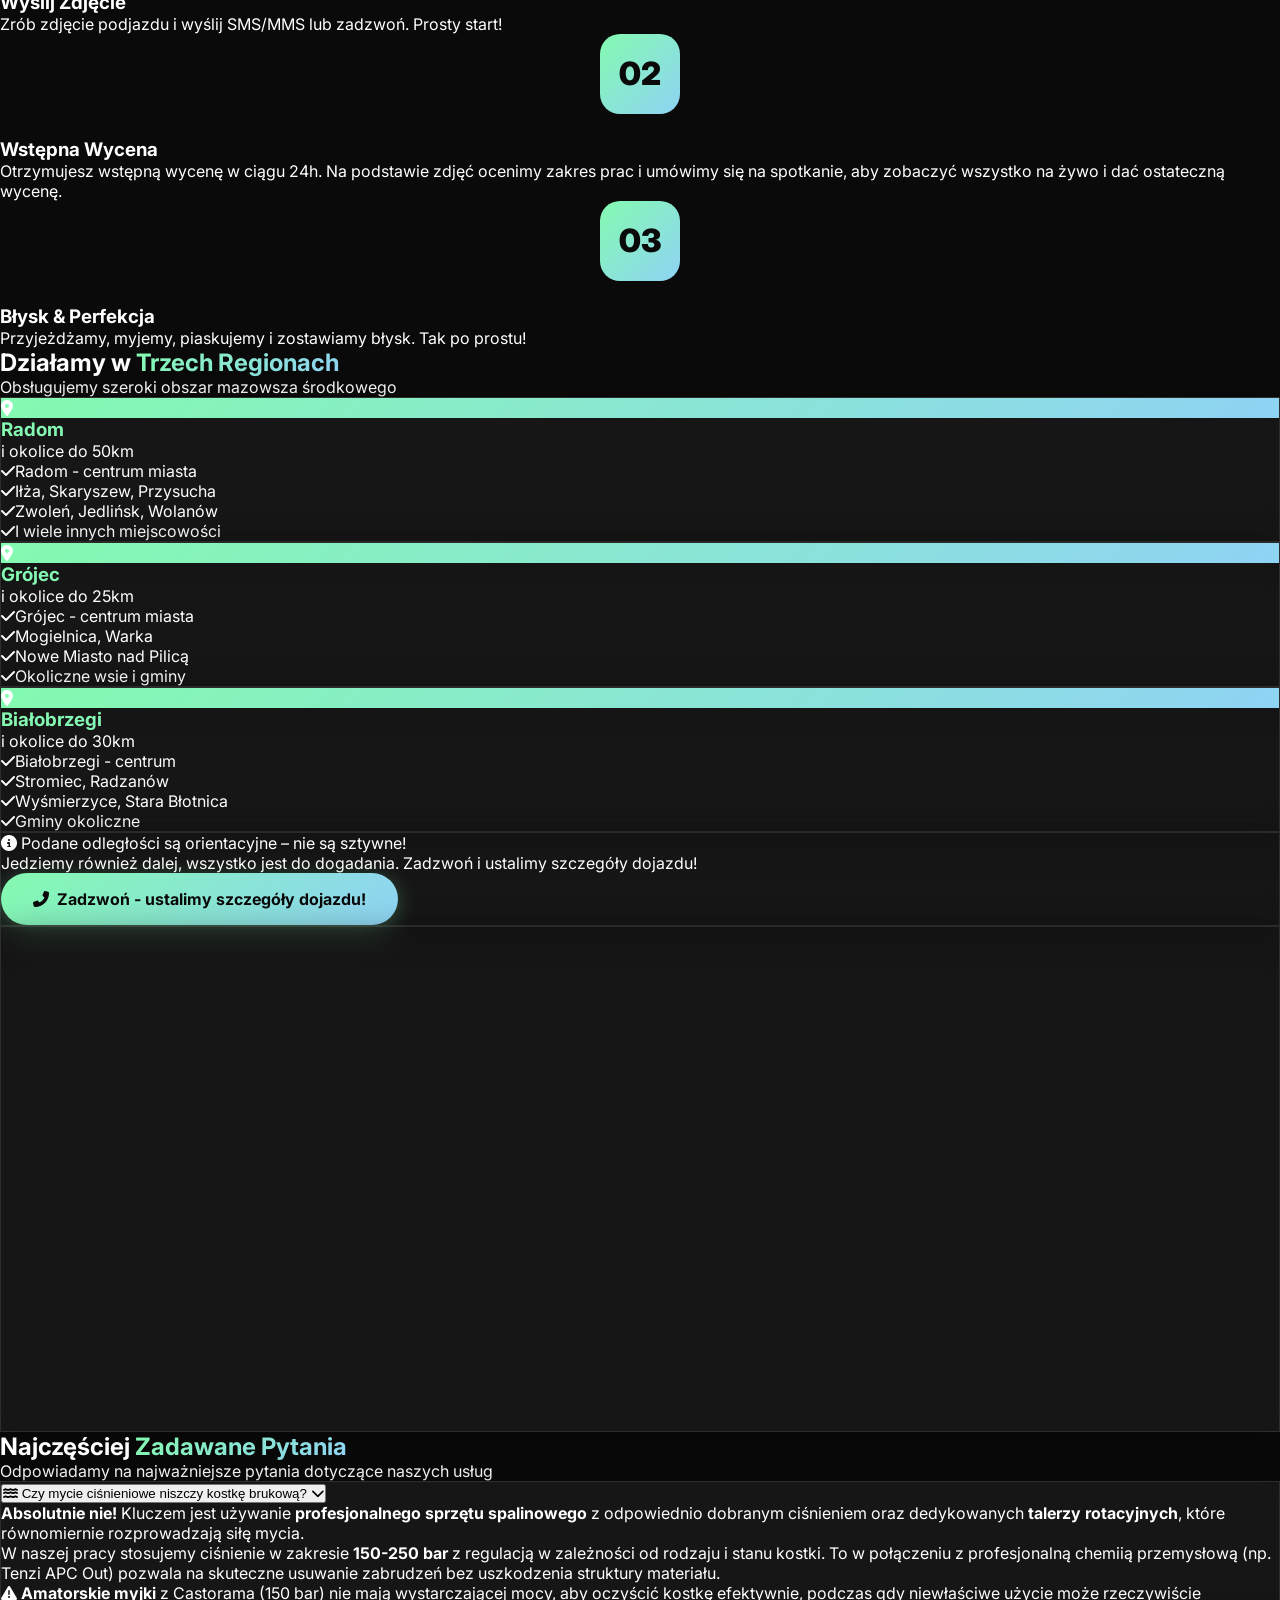
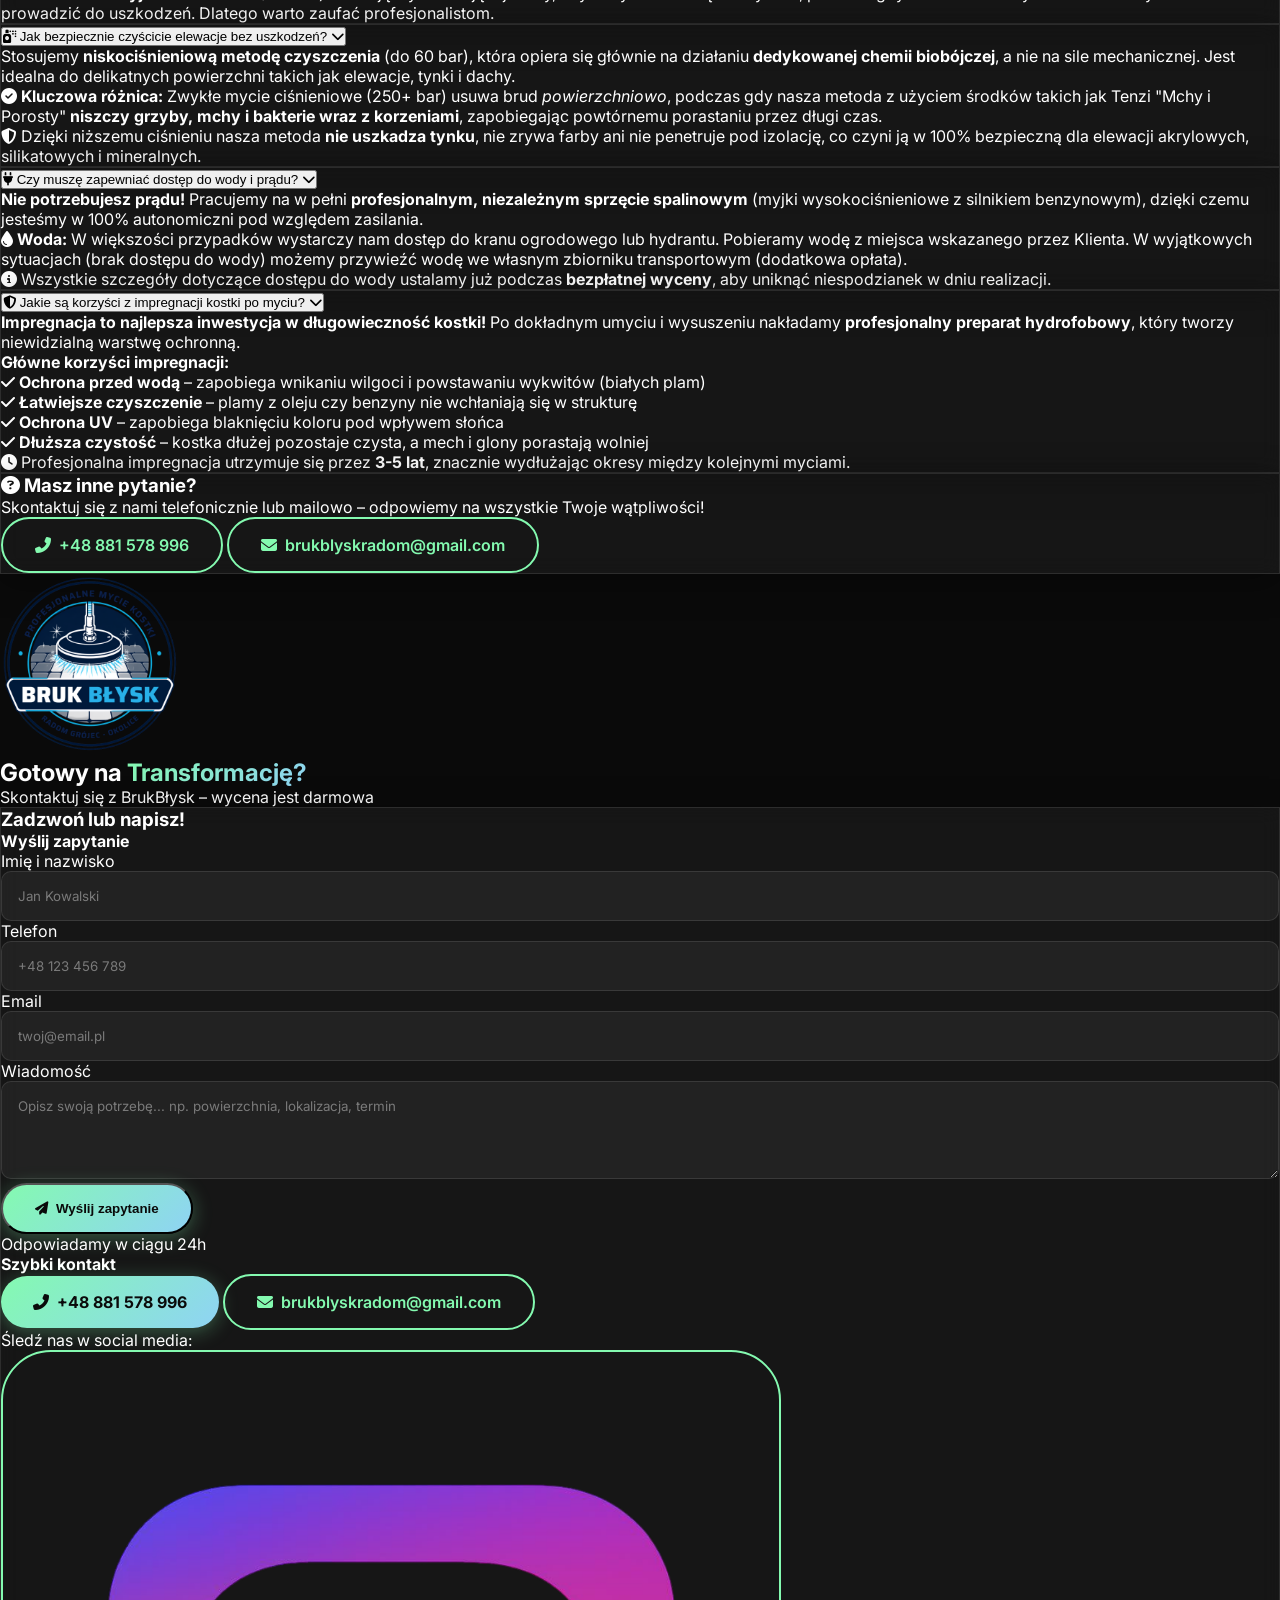
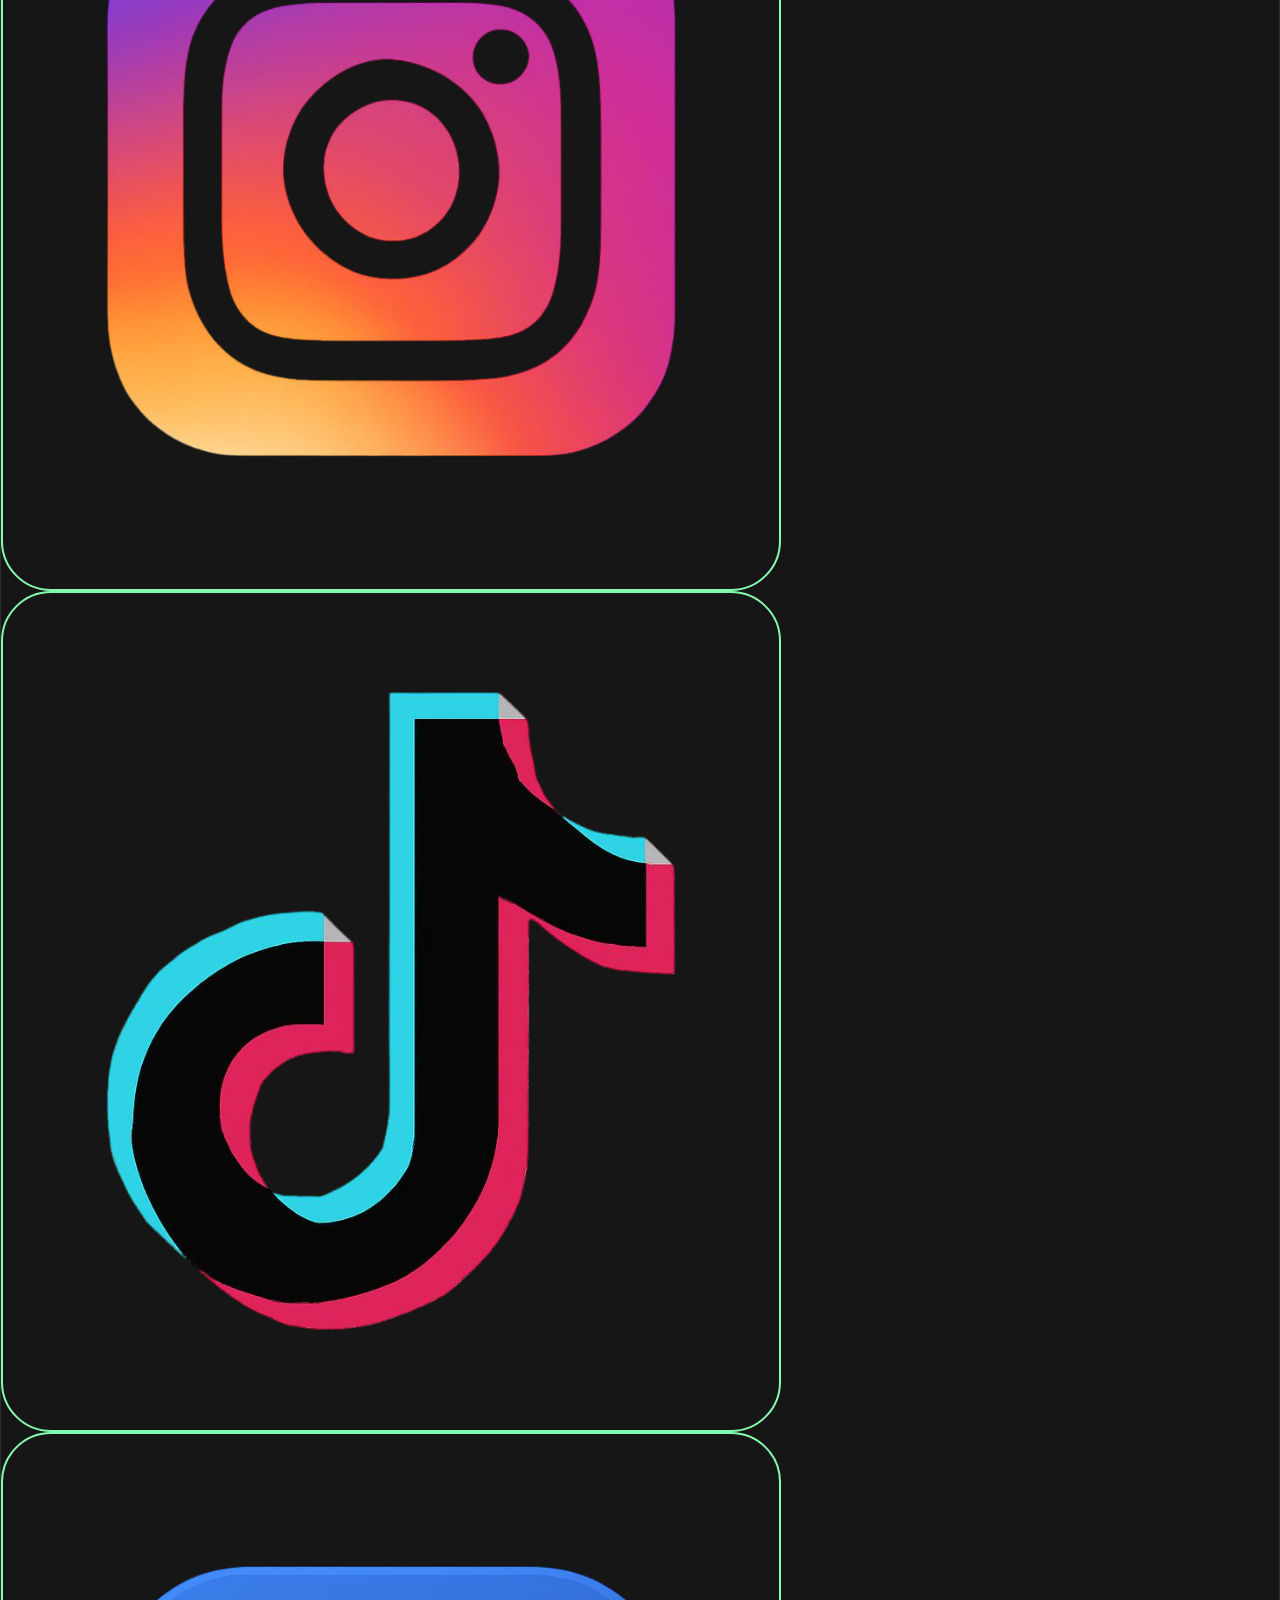
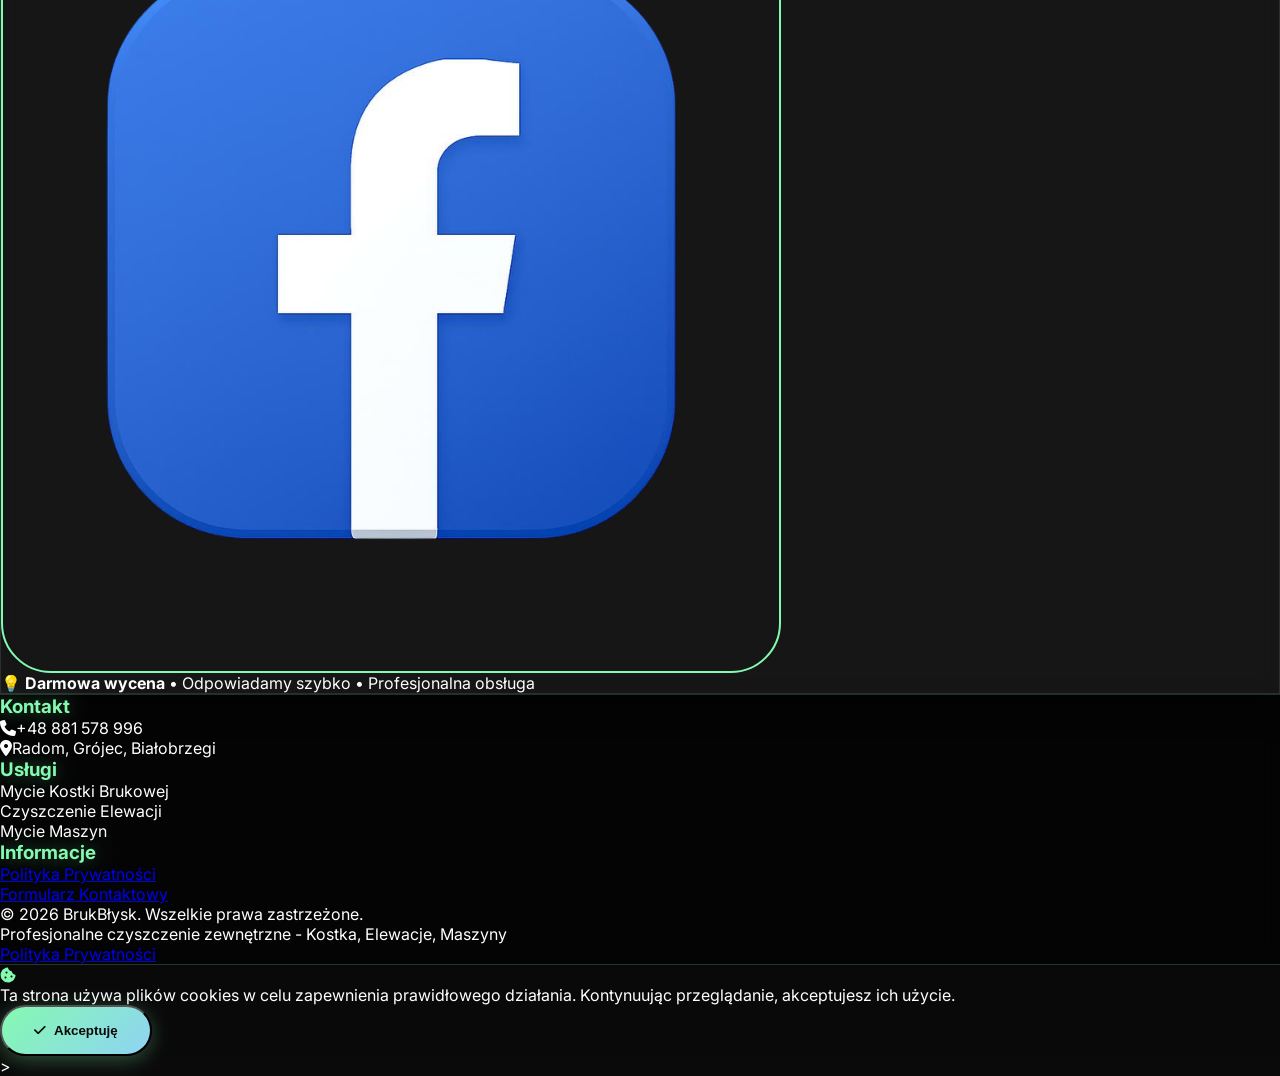
==== commit d571c031: "Add files via upload" ====
--- a/index.html
+++ b/index.html
@@ -668,15 +668,16 @@
             </div>
             
             <div class="badge mb-6" data-aos="fade-down" data-aos-delay="100">
-                <i class="fas fa-star mr-2"></i>BrukBłysk - Kompleksowe czyszczenie zewnętrzne
+                <i class="fas fa-spray-can mr-2"></i>Profesjonalne mycie wysokociśnieniowe
             </div>
             
             <h1 class="text-5xl md:text-7xl font-black mb-6 leading-tight">
-                Przywracamy <span class="gradient-text">fabryczny wygląd</span><br>Twojej posesji.
+                Przywróć swojej kostce<br>i elewacji <span class="gradient-text">dawny blask!</span>
             </h1>
             
             <p class="text-lg md:text-xl text-gray-300 mb-10 max-w-3xl mx-auto" data-aos="fade-up" data-aos-delay="200">
-                Profesjonalne czyszczenie kostki brukowej, elewacji oraz maszyn rolniczych i budowlanych. Niezależność od prądu, sprzęt spalinowy, 0 bałaganu.
+                Pracujemy na profesjonalnym sprzęcie spalinowym i sprawdzonych preparatach chemicznych.<br>
+                <strong>Radom, Grójec, Białobrzegi i okolice.</strong>
             </p>
             
             <div class="flex justify-center items-center" data-aos="fade-up" data-aos-delay="300">
@@ -713,9 +714,17 @@
                         <!-- Before/After Container -->
                         <div class="before-after-toggle" data-toggle-id="1">
                             <div class="before-after-image-container">
-                                <!-- Images -->
-                                <img src="assets/przed1.png" alt="Kostka brukowa przed myciem" class="before-after-img active">
-                                <img src="assets/po1.png" alt="Kostka brukowa po myciu" class="before-after-img">
+                                <!-- Placeholder PRZED -->
+                                <div class="before-after-img active" style="background: linear-gradient(135deg, #1a1a1a 0%, #2d2d2d 100%); display: flex; align-items: center; justify-content: center; flex-direction: column;">
+                                    <i class="fas fa-camera" style="font-size: 4rem; color: #555; margin-bottom: 1rem;"></i>
+                                    <p style="color: #888; font-size: 1.2rem;">Zdjęcie wkrótce</p>
+                                </div>
+                                
+                                <!-- Placeholder PO -->
+                                <div class="before-after-img" style="background: linear-gradient(135deg, #1a1a1a 0%, #2d2d2d 100%); display: flex; align-items: center; justify-content: center; flex-direction: column;">
+                                    <i class="fas fa-camera" style="font-size: 4rem; color: #555; margin-bottom: 1rem;"></i>
+                                    <p style="color: #888; font-size: 1.2rem;">Zdjęcie wkrótce</p>
+                                </div>
                                 
                                 <!-- Label -->
                                 <div class="before-after-label">PRZED</div>
@@ -746,9 +755,17 @@
                         <!-- Before/After Container -->
                         <div class="before-after-toggle" data-toggle-id="2">
                             <div class="before-after-image-container">
-                                <!-- Images -->
-                                <img src="assets/po1.png" alt="Taras przed myciem" class="before-after-img active">
-                                <img src="assets/przed1.png" alt="Taras po myciu" class="before-after-img">
+                                <!-- Placeholder PRZED -->
+                                <div class="before-after-img active" style="background: linear-gradient(135deg, #1a1a1a 0%, #2d2d2d 100%); display: flex; align-items: center; justify-content: center; flex-direction: column;">
+                                    <i class="fas fa-camera" style="font-size: 4rem; color: #555; margin-bottom: 1rem;"></i>
+                                    <p style="color: #888; font-size: 1.2rem;">Zdjęcie wkrótce</p>
+                                </div>
+                                
+                                <!-- Placeholder PO -->
+                                <div class="before-after-img" style="background: linear-gradient(135deg, #1a1a1a 0%, #2d2d2d 100%); display: flex; align-items: center; justify-content: center; flex-direction: column;">
+                                    <i class="fas fa-camera" style="font-size: 4rem; color: #555; margin-bottom: 1rem;"></i>
+                                    <p style="color: #888; font-size: 1.2rem;">Zdjęcie wkrótce</p>
+                                </div>
                                 
                                 <!-- Label -->
                                 <div class="before-after-label">PRZED</div>
@@ -773,6 +790,37 @@
                         <i class="fas fa-images mr-2"></i>
                         Zobacz Więcej Realizacji
                     </a>
+                </div>
+            </div>
+        </div>
+    </section>
+
+    <!-- Video Section -->
+    <section id="video" class="py-20 px-4">
+        <div class="max-w-4xl mx-auto">
+            <div class="text-center mb-12" data-aos="fade-up">
+                <h2 class="text-4xl md:text-5xl font-black mb-4">
+                    Zobacz <span class="gradient-text">Jak Pracujemy</span>
+                </h2>
+                <p class="text-gray-400 text-lg">Film z realizacji na żywo</p>
+            </div>
+            
+            <div class="glass rounded-3xl p-6 md:p-8" data-aos="zoom-in" data-aos-delay="100">
+                <div class="video-container">
+                    <!-- PLACEHOLDER - zamień na prawdziwe ID YouTube -->
+                    <!-- Usuń komentarze i wklej: <iframe src="https://www.youtube.com/embed/TWOJE_VIDEO_ID" allowfullscreen></iframe> -->
+                    
+                    <div class="video-placeholder">
+                        <i class="fas fa-play-circle"></i>
+                        <p>Wkrótce dodamy film z naszej pracy!<br>Subskrybuj nasz kanał YouTube 📹</p>
+                    </div>
+                </div>
+                
+                <div class="text-center mt-6">
+                    <p class="text-gray-500 text-sm">
+                        <i class="fas fa-info-circle mr-2"></i>
+                        Jak nagrasz film z mycia, wklej tutaj link YouTube
+                    </p>
                 </div>
             </div>
         </div>
@@ -872,44 +920,77 @@
         <div class="max-w-6xl mx-auto">
             <div class="text-center mb-16" data-aos="fade-up">
                 <h2 class="text-4xl md:text-5xl font-black mb-4">
-                    <span class="gradient-text">Dlaczego</span> My?
+                    <span class="gradient-text">Jak</span> Pracujemy?
                 </h2>
-                <p class="text-gray-400 text-lg">Co nas wyróżnia na rynku</p>
+                <p class="text-gray-400 text-lg">Konkretne atuty naszej usługi</p>
             </div>
             
             <div class="grid md:grid-cols-2 lg:grid-cols-3 gap-8">
                 <!-- Feature 1 -->
                 <div class="text-center" data-aos="fade-up" data-aos-delay="100">
                     <div class="feature-icon mx-auto">
-                        <i class="fas fa-bolt"></i>
-                    </div>
-                    <h3 class="text-xl font-bold mb-3">Niezależność 100%</h3>
+                        <i class="fas fa-gas-pump"></i>
+                    </div>
+                    <h3 class="text-xl font-bold mb-3">Sprzęt Spalinowy</h3>
                     <p class="text-gray-400 text-sm">
-                        Sprzęt profesjonalny - działamy bez prądu u klienta.
+                        Myjka wysokociśnieniowa Loncin z silnikiem spalinowym – nie zużywamy Twojego prądu ani wody.
                     </p>
                 </div>
                 
                 <!-- Feature 2 -->
                 <div class="text-center" data-aos="fade-up" data-aos-delay="200">
                     <div class="feature-icon mx-auto">
-                        <i class="fas fa-shield-alt"></i>
-                    </div>
-                    <h3 class="text-xl font-bold mb-3">Zero Oczyszczania Ścian</h3>
+                        <i class="fas fa-circle-notch"></i>
+                    </div>
+                    <h3 class="text-xl font-bold mb-3">Talerze Rotacyjne</h3>
                     <p class="text-gray-400 text-sm">
-                        Profesjonalne talerze czyszczące – brak bryzgania błotem na ściany.
+                        Talerze czyszczące uniemożliwiają ochlapanie ścian i ogrodzenia – pozostawiamy czystość wokół.
                     </p>
                 </div>
                 
                 <!-- Feature 3 -->
                 <div class="text-center" data-aos="fade-up" data-aos-delay="300">
                     <div class="feature-icon mx-auto">
+                        <i class="fas fa-flask"></i>
+                    </div>
+                    <h3 class="text-xl font-bold mb-3">Chemia Biobójcza</h3>
+                    <p class="text-gray-400 text-sm">
+                        Profesjonalne preparaty eliminujące mech i porosty u źródła – długotrwała ochrona przed ponownym zarastaniem.
+                    </p>
+                </div>
+                
+                <!-- Feature 4 -->
+                <div class="text-center" data-aos="fade-up" data-aos-delay="400">
+                    <div class="feature-icon mx-auto">
+                        <i class="fas fa-broom"></i>
+                    </div>
+                    <h3 class="text-xl font-bold mb-3">Piaskowanie Fug</h3>
+                    <p class="text-gray-400 text-sm">
+                        Uzupełniamy fugi czystym piaskiem kwarcowym – stabilizujemy kostkę i zapobiegamy przesuwaniu.
+                    </p>
+                </div>
+                
+                <!-- Feature 5 -->
+                <div class="text-center" data-aos="fade-up" data-aos-delay="500">
+                    <div class="feature-icon mx-auto">
                         <i class="fas fa-map-marked-alt"></i>
                     </div>
-                    <h3 class="text-xl font-bold mb-3">Dojazd</h3>
+                    <h3 class="text-xl font-bold mb-3">Zasięg Działania</h3>
                     <p class="text-gray-400 text-sm">
-                        <strong>Radom</strong> i okolice do 50km<br>
-                        <strong>Grójec</strong> i okolice do 25km<br>
-                        <strong>Białobrzegi</strong> i okolice do 30km
+                        <strong>Radom</strong> i okolice (50km)<br>
+                        <strong>Grójec</strong> i okolice (25km)<br>
+                        <strong>Białobrzegi</strong> i okolice (30km)
+                    </p>
+                </div>
+                
+                <!-- Feature 6 -->
+                <div class="text-center" data-aos="fade-up" data-aos-delay="600">
+                    <div class="feature-icon mx-auto">
+                        <i class="fas fa-phone-alt"></i>
+                    </div>
+                    <h3 class="text-xl font-bold mb-3">Szybka Wycena</h3>
+                    <p class="text-gray-400 text-sm">
+                        Wyślij zdjęcie + podaj metraż – odpowiemy w 15 minut. Bez ukrytych kosztów.
                     </p>
                 </div>
             </div>
@@ -931,7 +1012,7 @@
                 <div class="glass rounded-3xl p-8 text-center" data-aos="zoom-in" data-aos-delay="200">
                     <div class="text-6xl font-black gradient-text mb-4" id="counter-satisfaction">0%</div>
                     <h3 class="text-xl font-bold mb-2">Zadowolonych Klientów</h3>
-                    <p class="text-gray-500 text-sm">Każdy projekt wykonany z pełnym zaangażowaniem</p>
+                    <p class="text-gray-500 text-sm">Powracających i polecających nas dalej</p>
                 </div>
                 
                 <!-- Stat 3 -->
@@ -939,8 +1020,8 @@
                     <div class="text-6xl font-black gradient-text mb-4">
                         <span id="counter-rating">0.00</span>★
                     </div>
-                    <h3 class="text-xl font-bold mb-2">Ocena Klientów</h3>
-                    <p class="text-gray-500 text-sm">Najwyższe standardy jakości i obsługi</p>
+                    <h3 class="text-xl font-bold mb-2">Średnia Ocena</h3>
+                    <p class="text-gray-500 text-sm">Na podstawie opinii klientów</p>
                 </div>
             </div>
         </div>
@@ -2077,8 +2158,30 @@
         </div>
     </div>
     
+    <!-- COOKIES BANNER (RODO) -->
+    <div id="cookies-banner" class="cookies-banner">
+        <div class="cookies-content">
+            <div class="cookies-text">
+                <h3><i class="fas fa-cookie-bite mr-2"></i>Używamy plików cookies</h3>
+                <p>
+                    Ta strona używa ciasteczek (cookies) w celu poprawy jakości usług. 
+                    Kontynuując przeglądanie, wyrażasz zgodę na ich użycie. 
+                    <a href="polityka-prywatnosci.html">Polityka prywatności</a>
+                </p>
+            </div>
+            <div class="cookies-buttons">
+                <button class="cookies-btn cookies-accept">
+                    <i class="fas fa-check mr-2"></i>Akceptuję
+                </button>
+                <button class="cookies-btn cookies-decline">
+                    Odrzuć
+                </button>
+            </div>
+        </div>
+    </div>
+    
     <!-- BrukBłysk Custom Scripts -->
-    <script src="script-brukblysk.js"></script>
+    <script src="script-brukblysk.js?v=4"></script>
 </body>
 </html>
 >
--- a/style-brukblysk.css
+++ b/style-brukblysk.css
@@ -35,31 +35,49 @@
 /* Global Background Image */
 body::before {
     content: '';
-    position: fixed;
+    position: absolute; /* Zmiana z fixed na absolute dla mobile */
     top: 0;
     left: 0;
     width: 100%;
-    height: 100%;
+    min-height: 100vh;
     background-image: url('assets/HERO1.PNG');
     background-size: cover;
     background-position: center;
-    background-attachment: fixed;
+    background-attachment: scroll;
+    background-repeat: no-repeat;
     opacity: 0.25;
     z-index: -2;
     pointer-events: none;
 }
 
+/* Desktop - fixed background effect */
+@media (min-width: 769px) {
+    body::before {
+        position: fixed;
+        background-attachment: fixed;
+        min-height: 100%;
+    }
+}
+
 /* Dark Gradient Overlay */
 body::after {
     content: '';
-    position: fixed;
+    position: absolute; /* Zmiana z fixed na absolute dla mobile */
     top: 0;
     left: 0;
     width: 100%;
-    height: 100%;
+    min-height: 100vh;
     background: rgba(10, 10, 10, 0.85);
     z-index: -1;
     pointer-events: none;
+}
+
+/* Desktop - fixed overlay */
+@media (min-width: 769px) {
+    body::after {
+        position: fixed;
+        min-height: 100%;
+    }
 }
 
 /* === STICKY NAVBAR === */
@@ -508,6 +526,175 @@
 /* === UTILITIES === */
 .text-shadow-glow {
     text-shadow: 0 0 20px rgba(132, 250, 176, 0.5);
+}
+
+/* === COOKIES BANNER === */
+.cookies-banner {
+    position: fixed;
+    bottom: 0;
+    left: 0;
+    right: 0;
+    background: rgba(10, 10, 10, 0.98);
+    backdrop-filter: blur(20px);
+    border-top: 2px solid rgba(132, 250, 176, 0.3);
+    padding: 1.5rem;
+    z-index: 10000;
+    transform: translateY(100%);
+    transition: transform 0.4s ease;
+    box-shadow: 0 -10px 40px rgba(0, 0, 0, 0.5);
+}
+
+.cookies-banner.show {
+    transform: translateY(0);
+}
+
+.cookies-content {
+    max-width: 1200px;
+    margin: 0 auto;
+    display: flex;
+    align-items: center;
+    justify-content: space-between;
+    gap: 2rem;
+    flex-wrap: wrap;
+}
+
+.cookies-text {
+    flex: 1;
+    min-width: 250px;
+}
+
+.cookies-text h3 {
+    color: #84fab0;
+    font-size: 1.1rem;
+    font-weight: 700;
+    margin-bottom: 0.5rem;
+}
+
+.cookies-text p {
+    color: #ccc;
+    font-size: 0.9rem;
+    line-height: 1.5;
+}
+
+.cookies-text a {
+    color: #84fab0;
+    text-decoration: underline;
+}
+
+.cookies-buttons {
+    display: flex;
+    gap: 1rem;
+    flex-wrap: wrap;
+}
+
+.cookies-btn {
+    padding: 0.75rem 2rem;
+    border-radius: 50px;
+    font-weight: 700;
+    cursor: pointer;
+    transition: all 0.3s ease;
+    border: none;
+    font-size: 1rem;
+}
+
+.cookies-accept {
+    background: linear-gradient(135deg, #84fab0 0%, #8fd3f4 100%);
+    color: #0a0a0a;
+}
+
+.cookies-accept:hover {
+    transform: translateY(-2px);
+    box-shadow: 0 8px 25px rgba(132, 250, 176, 0.4);
+}
+
+.cookies-decline {
+    background: transparent;
+    color: #84fab0;
+    border: 2px solid rgba(132, 250, 176, 0.5);
+}
+
+.cookies-decline:hover {
+    background: rgba(132, 250, 176, 0.1);
+}
+
+@media (max-width: 768px) {
+    .cookies-content {
+        flex-direction: column;
+        align-items: flex-start;
+        gap: 1.5rem;
+    }
+    
+    .cookies-buttons {
+        width: 100%;
+    }
+    
+    .cookies-btn {
+        flex: 1;
+        min-width: 120px;
+    }
+}
+
+/* === VIDEO SECTION === */
+.video-container {
+    position: relative;
+    width: 100%;
+    padding-bottom: 56.25%; /* 16:9 aspect ratio */
+    height: 0;
+    overflow: hidden;
+    border-radius: 20px;
+    background: rgba(255, 255, 255, 0.05);
+}
+
+.video-container iframe,
+.video-container video {
+    position: absolute;
+    top: 0;
+    left: 0;
+    width: 100%;
+    height: 100%;
+    border: none;
+    border-radius: 20px;
+}
+
+.video-placeholder {
+    position: absolute;
+    top: 0;
+    left: 0;
+    width: 100%;
+    height: 100%;
+    display: flex;
+    flex-direction: column;
+    align-items: center;
+    justify-content: center;
+    background: linear-gradient(135deg, rgba(132, 250, 176, 0.1) 0%, rgba(143, 211, 244, 0.1) 100%);
+    border: 2px dashed rgba(132, 250, 176, 0.3);
+    border-radius: 20px;
+}
+
+.video-placeholder i {
+    font-size: 4rem;
+    color: #84fab0;
+    margin-bottom: 1rem;
+    animation: videoPulse 2s ease-in-out infinite;
+}
+
+.video-placeholder p {
+    color: #84fab0;
+    font-size: 1.2rem;
+    font-weight: 700;
+    text-align: center;
+    padding: 0 2rem;
+}
+
+@keyframes videoPulse {
+    0%, 100% {
+        transform: scale(1);
+        opacity: 0.7;
+    }
+    50% {
+        transform: scale(1.1);
+        opacity: 1;
+    }
 }
 
 /* === BEFORE/AFTER TOGGLE BUTTON VERSION === */
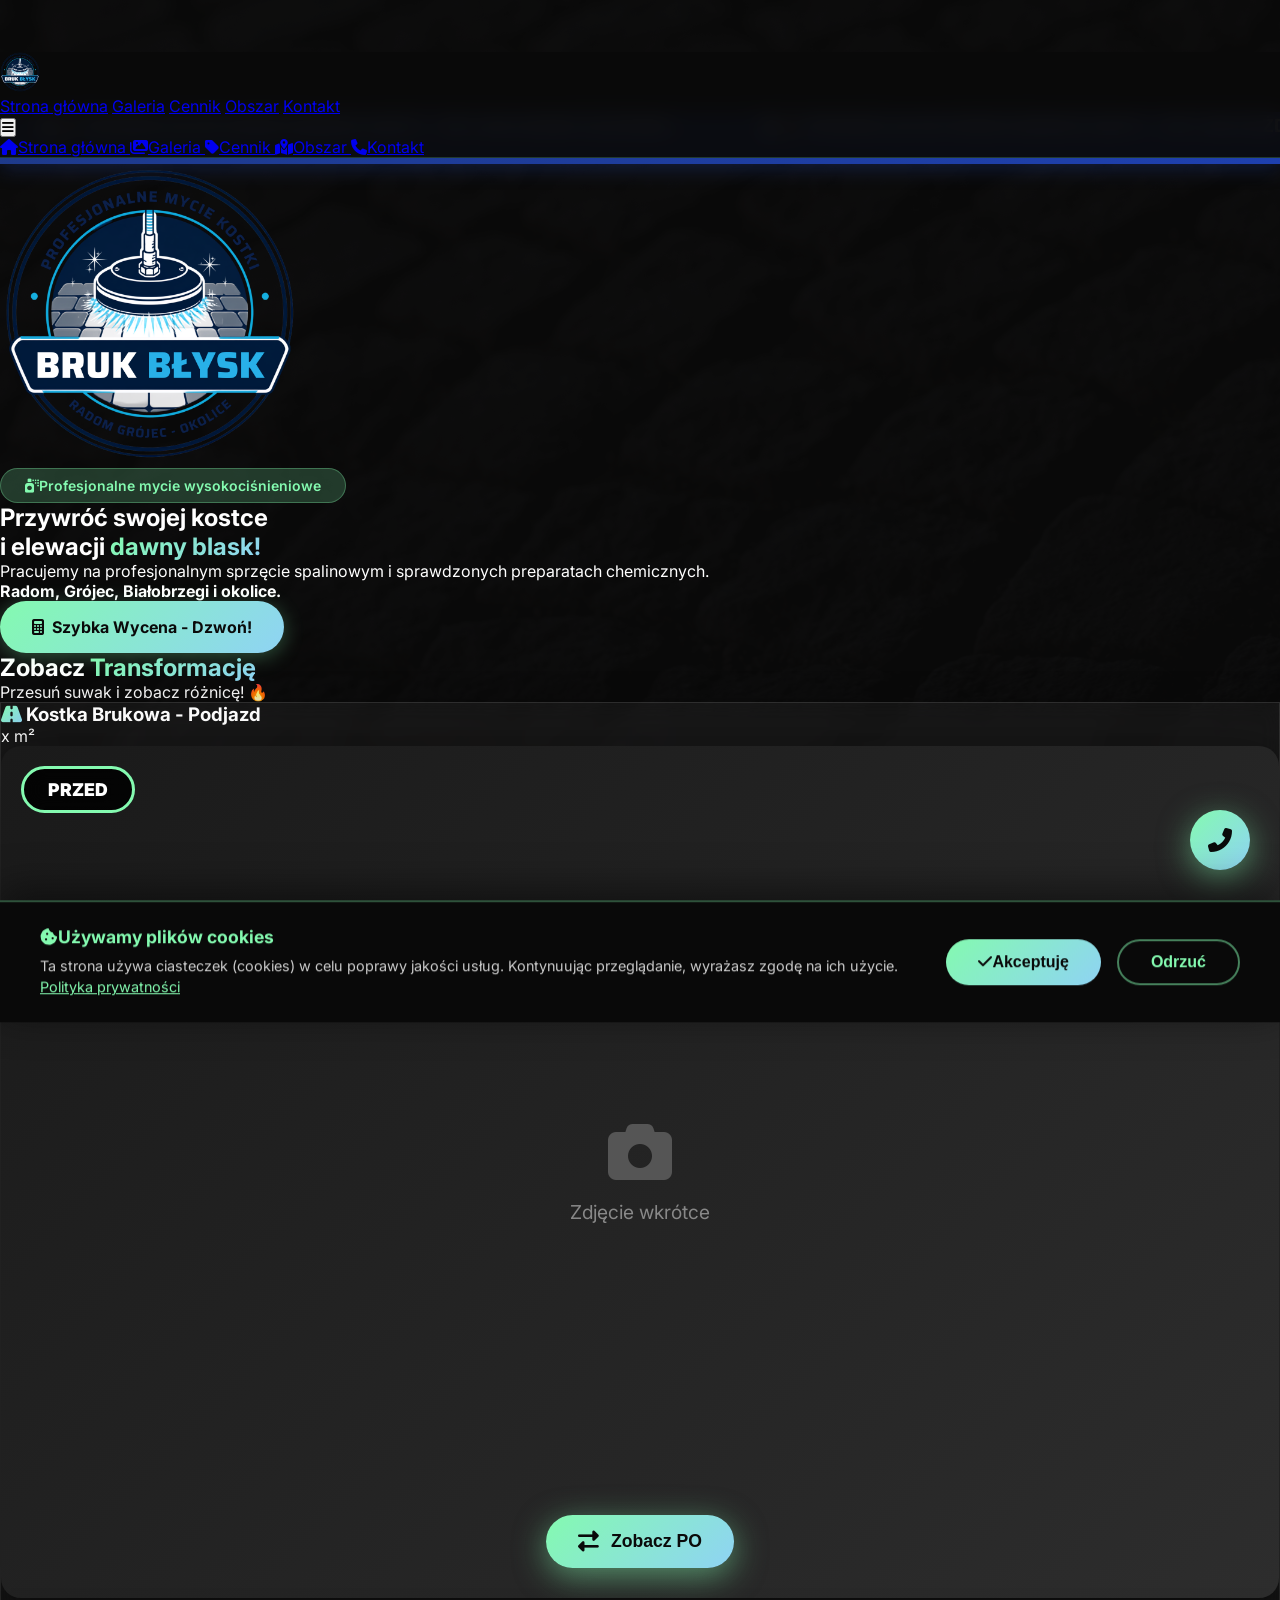
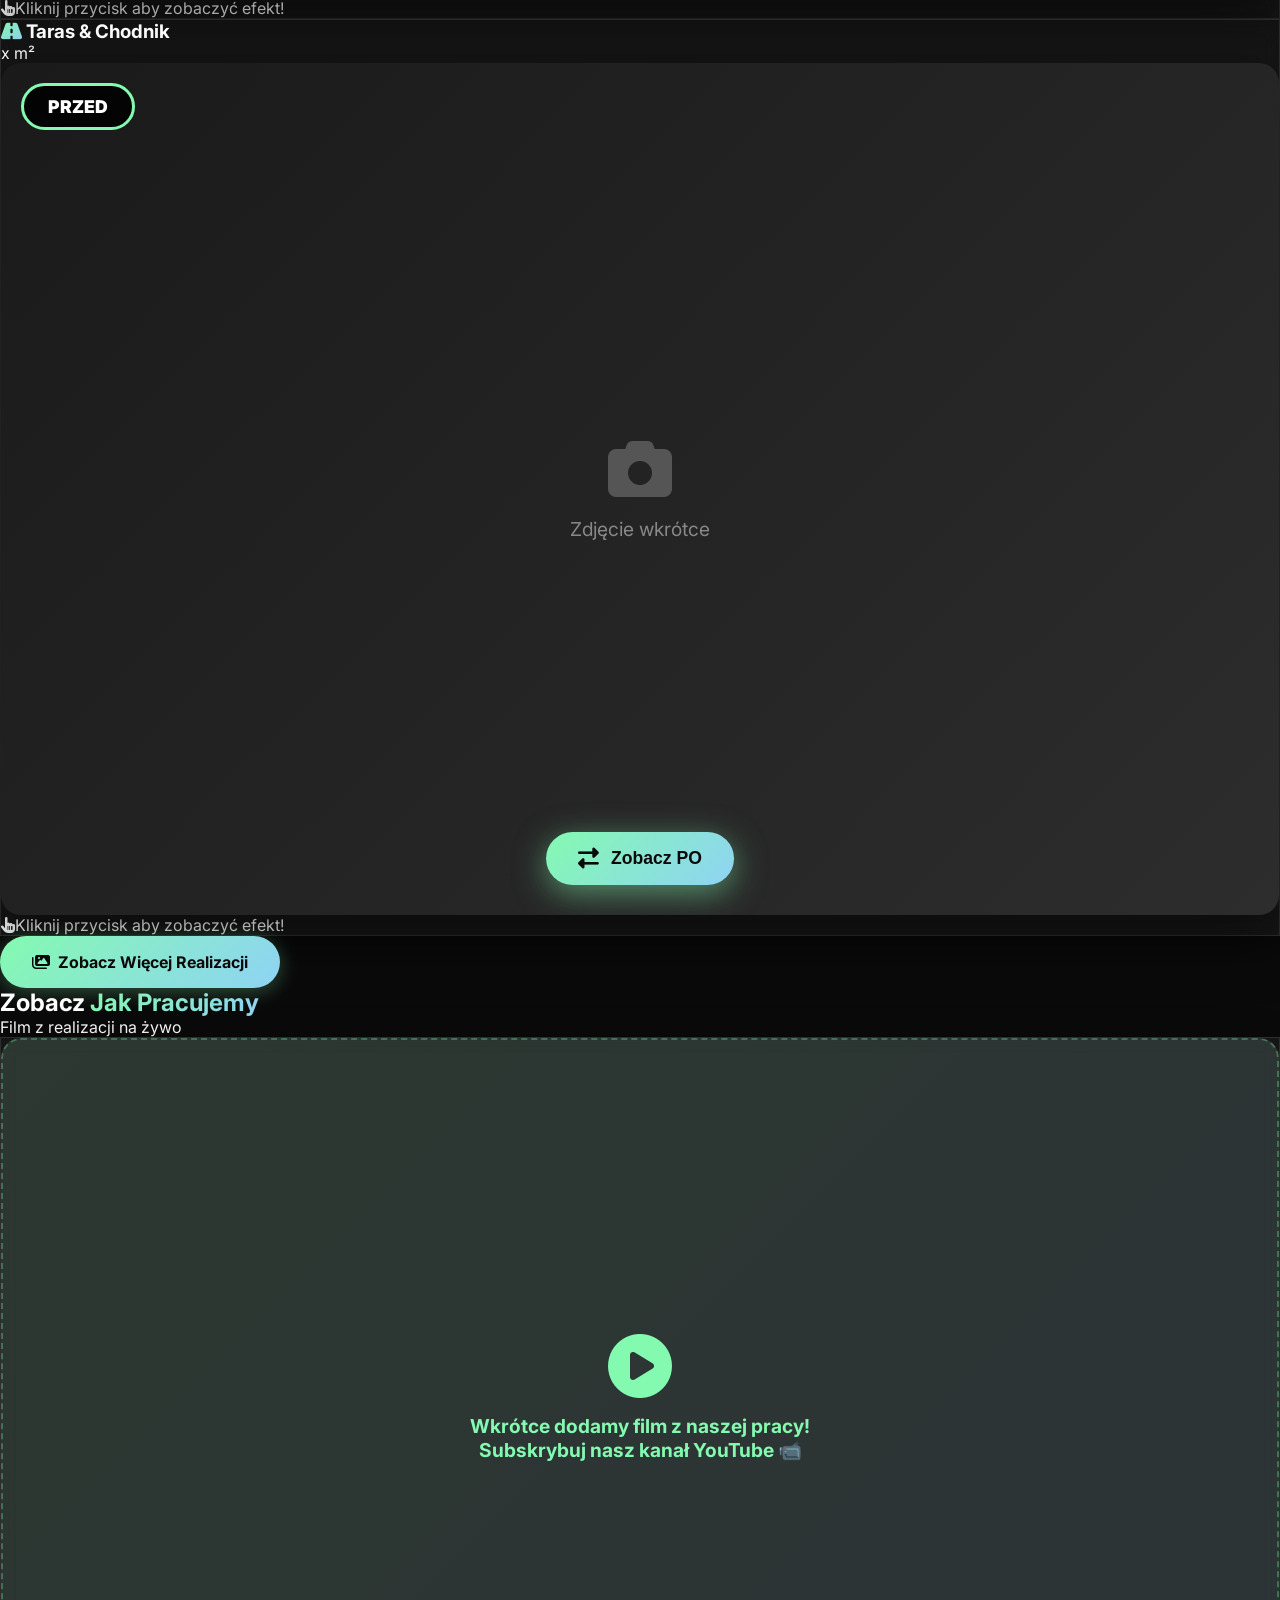
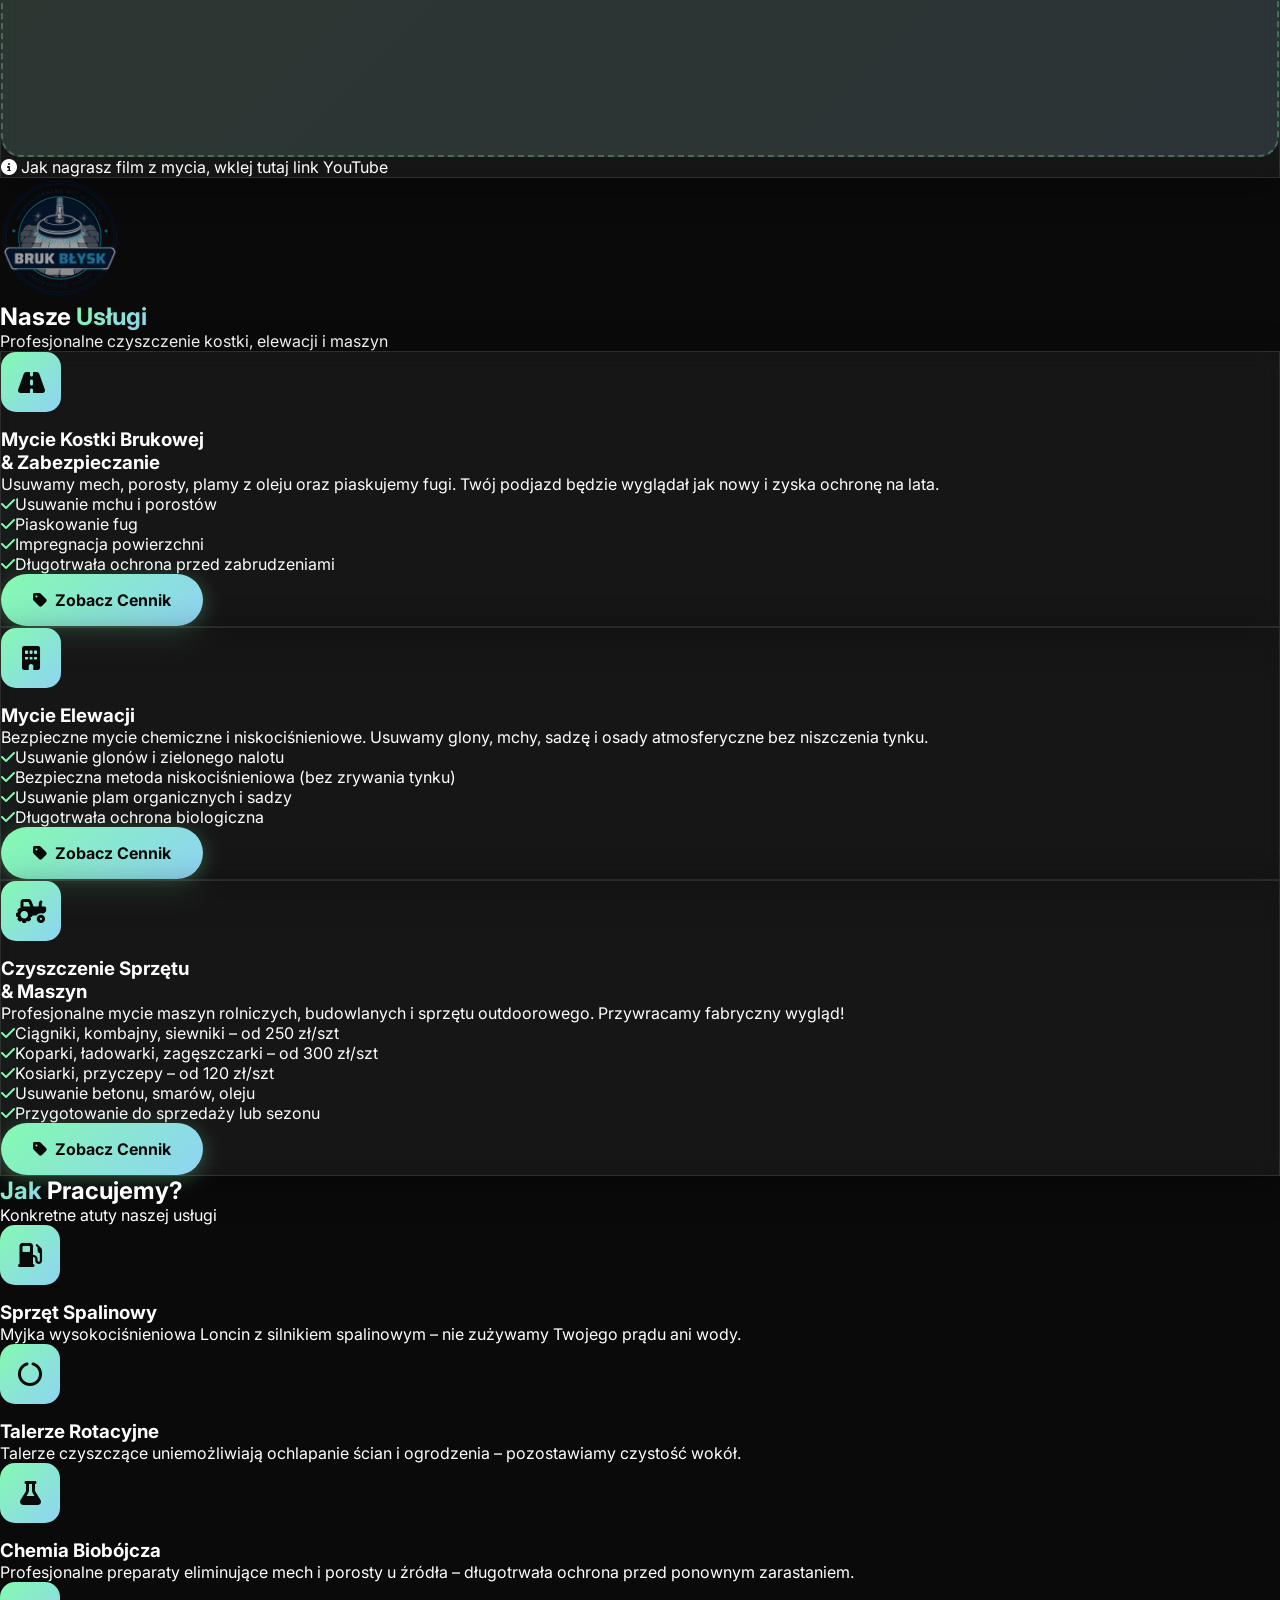
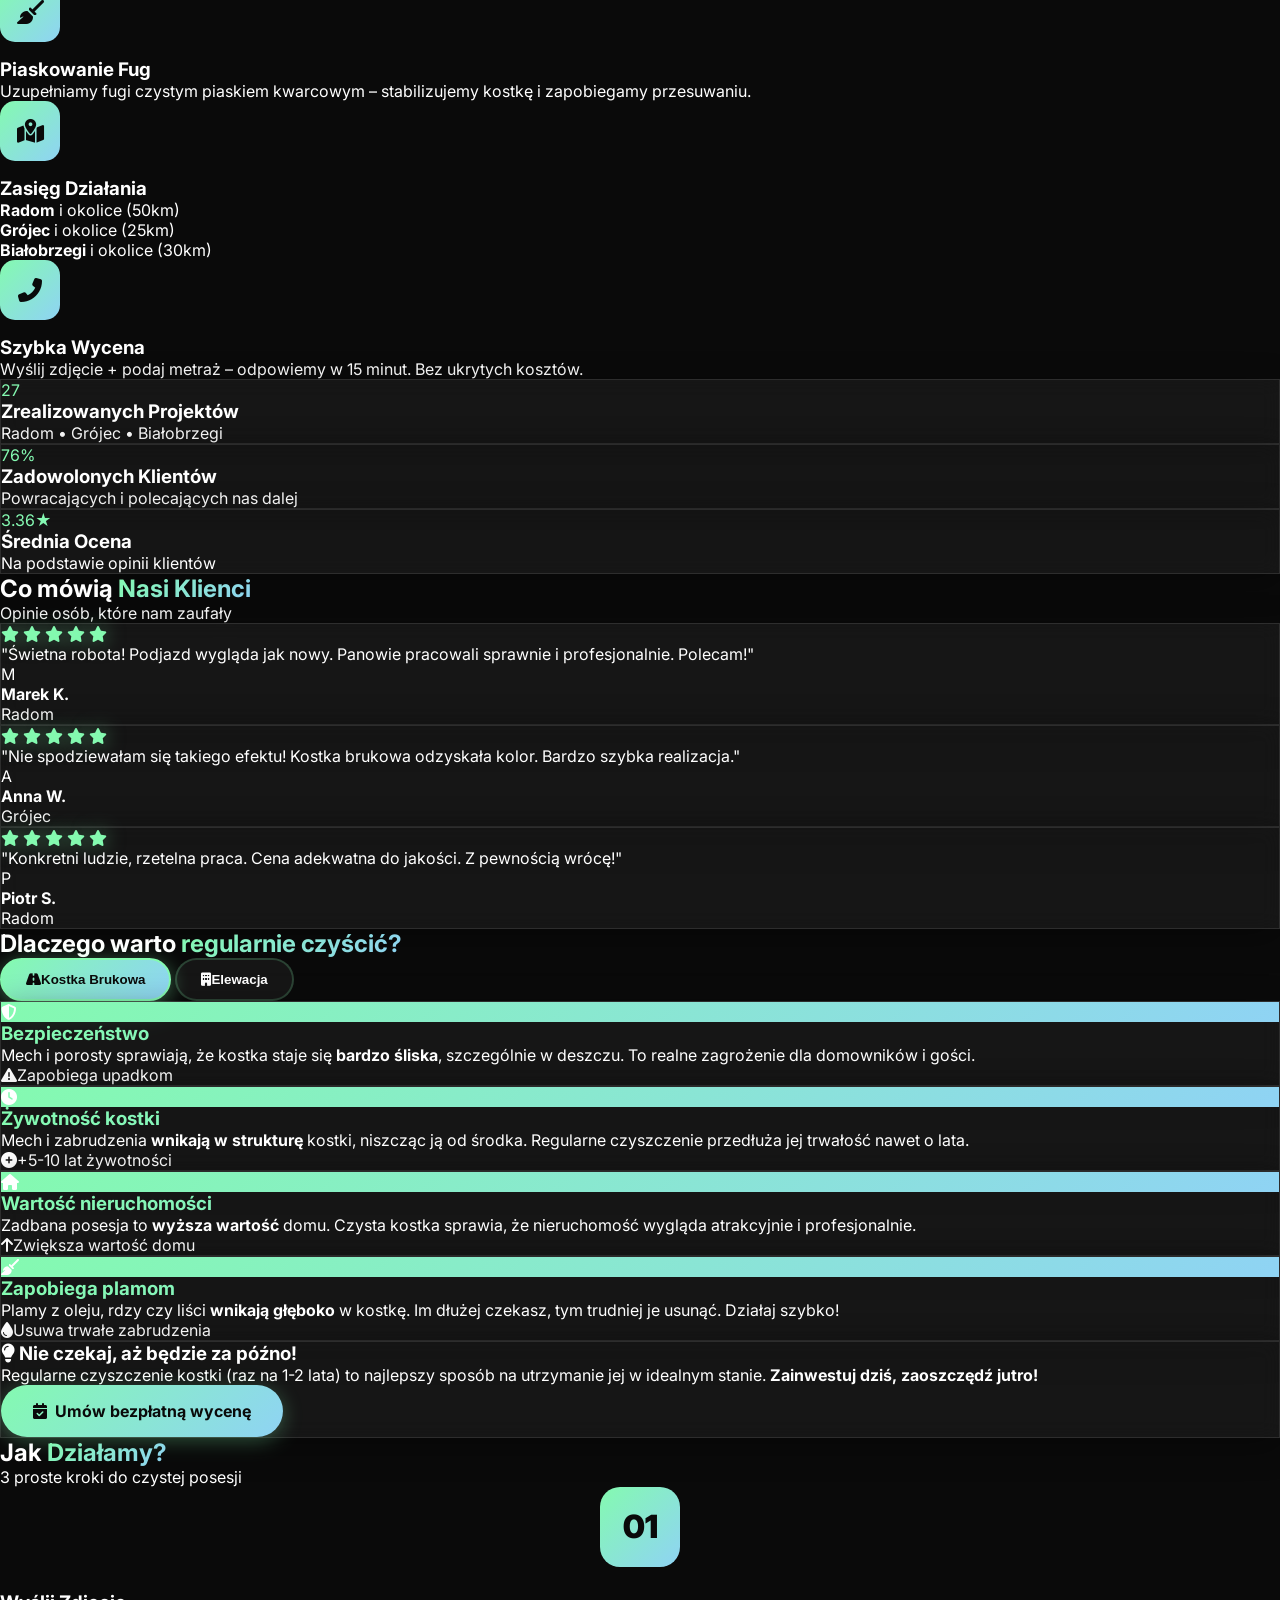
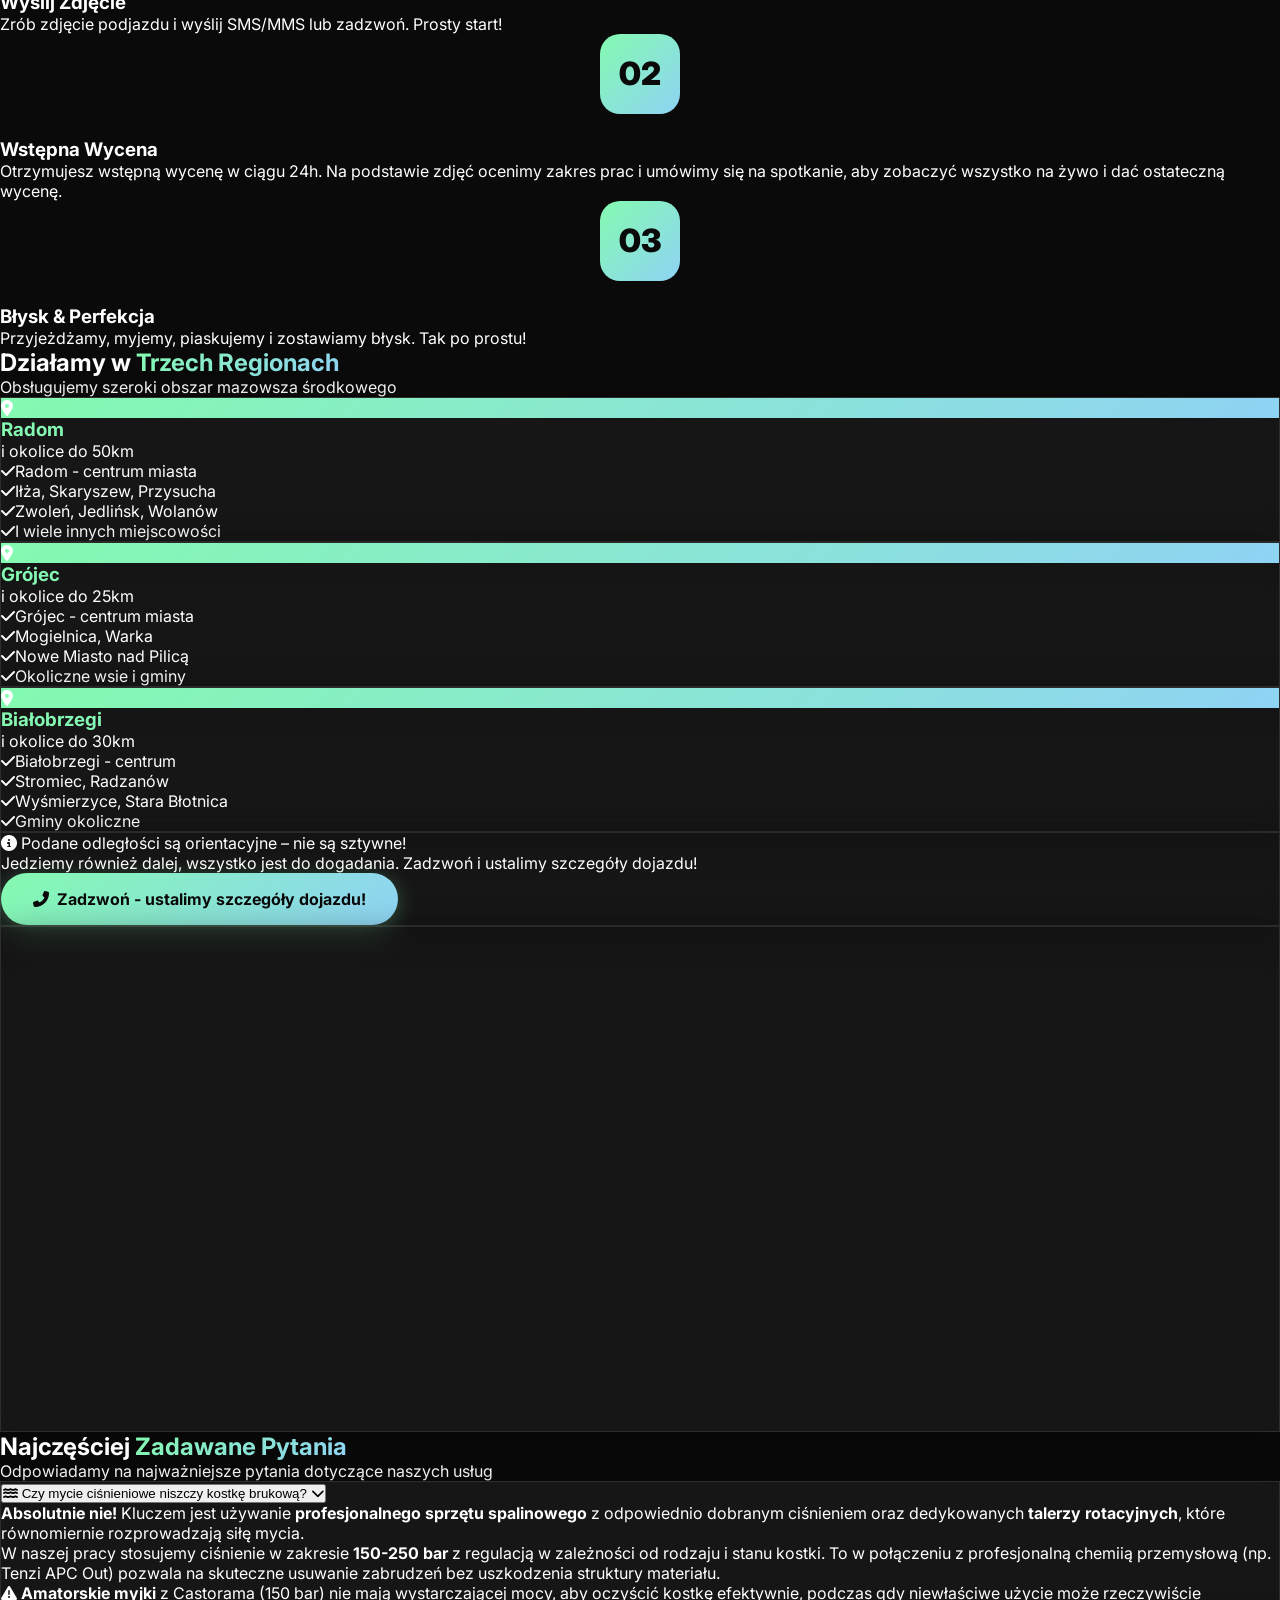
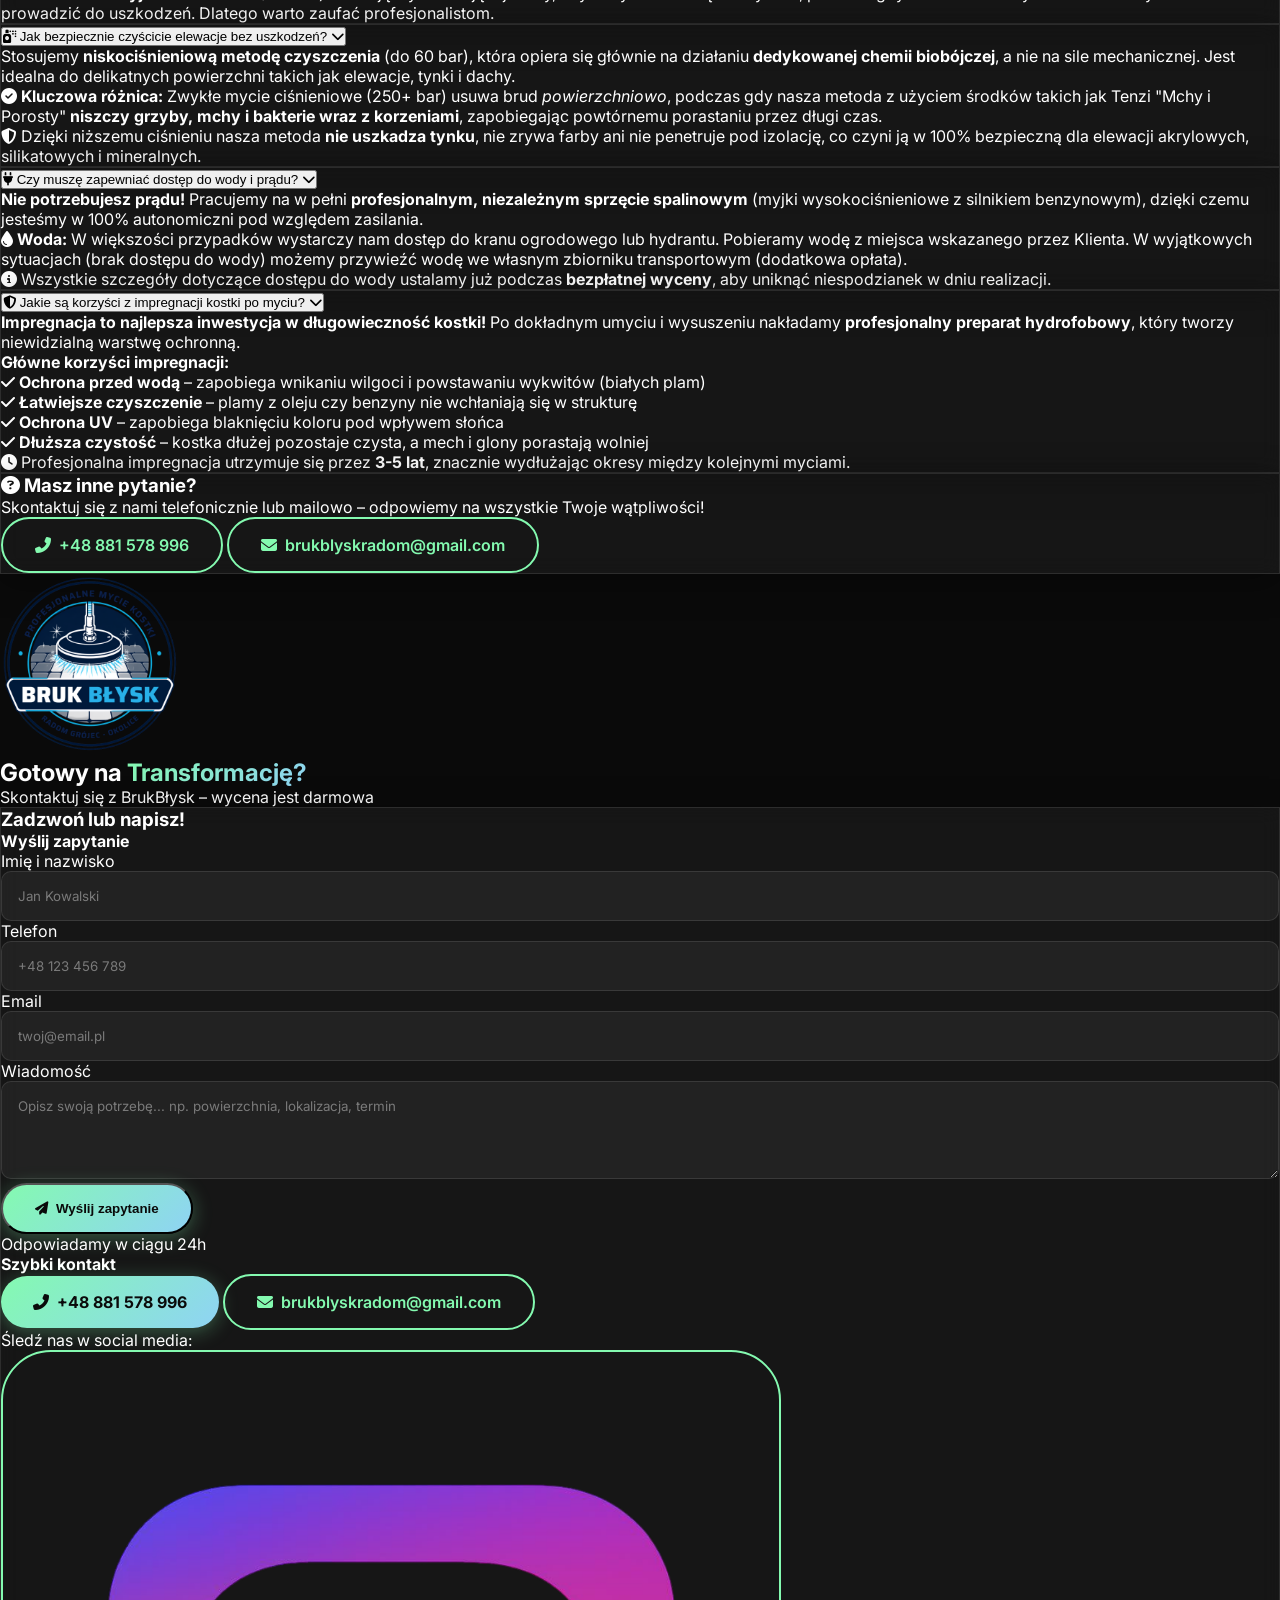
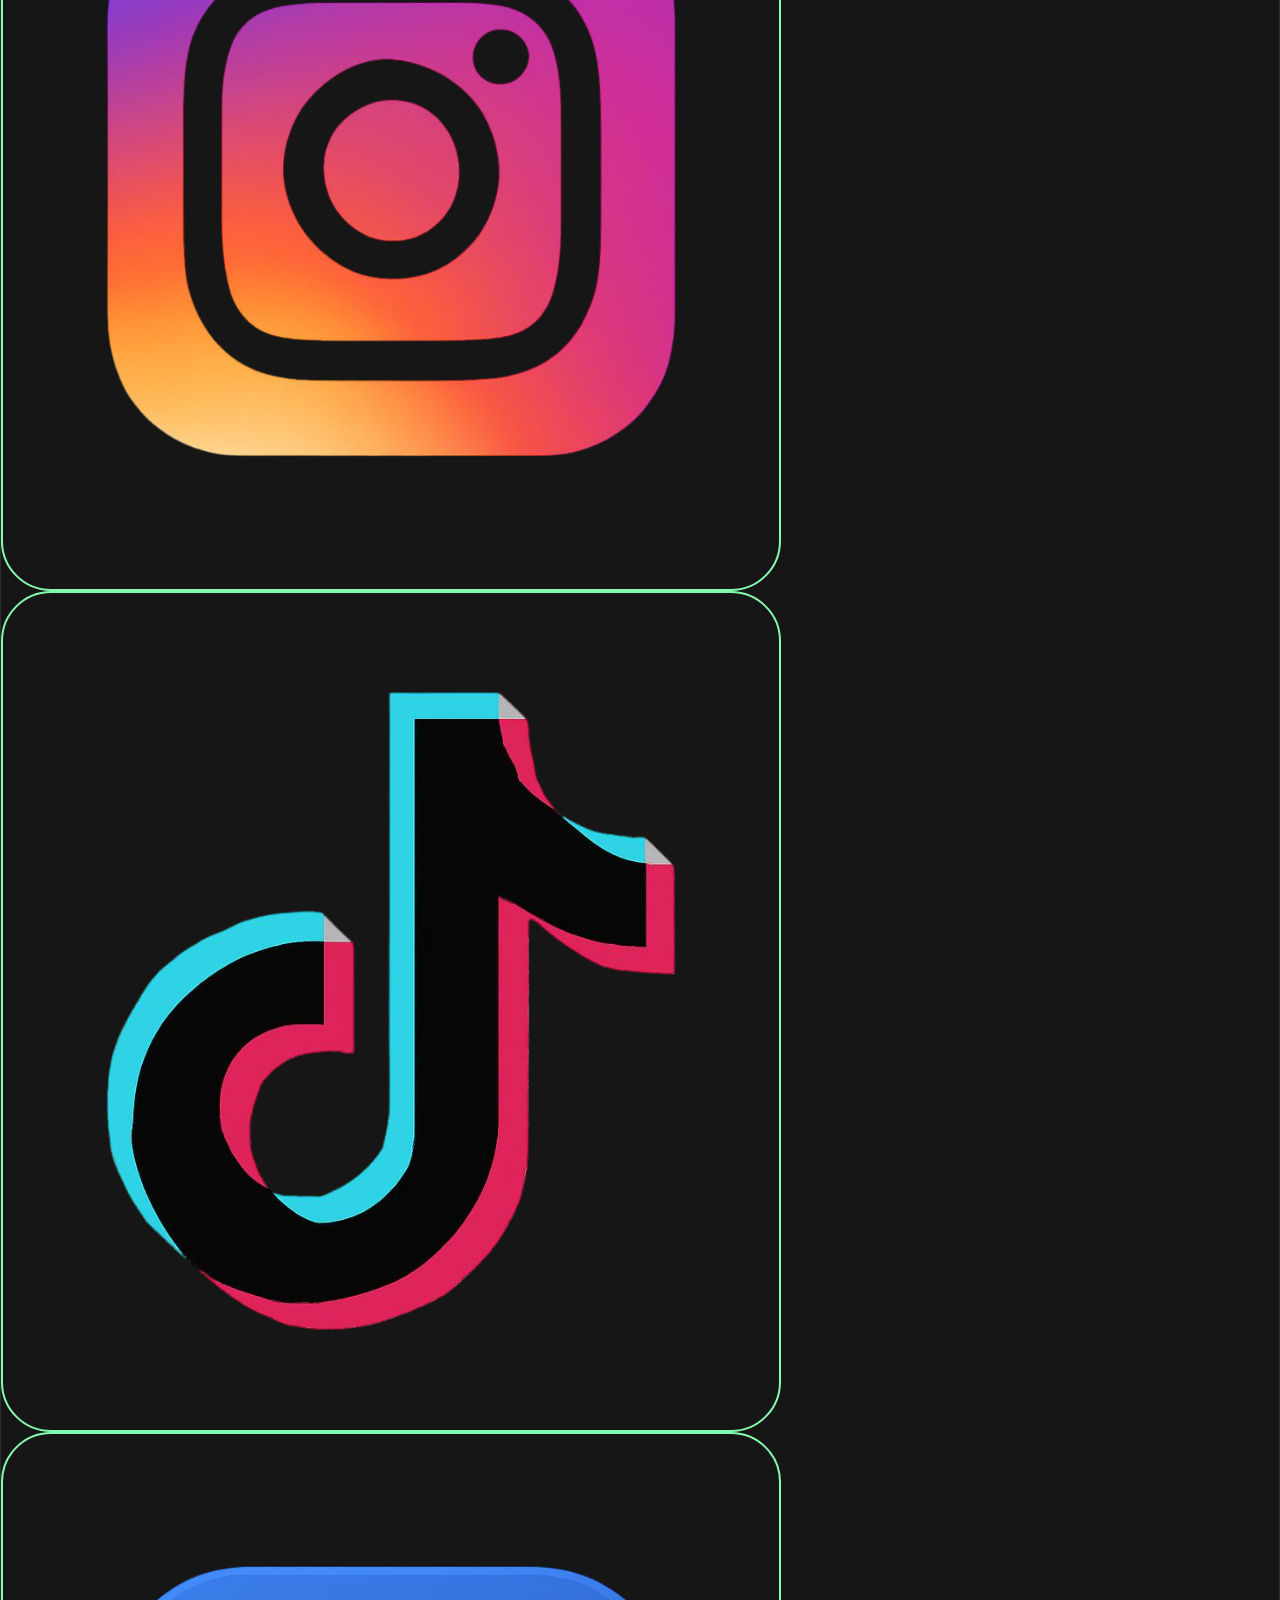
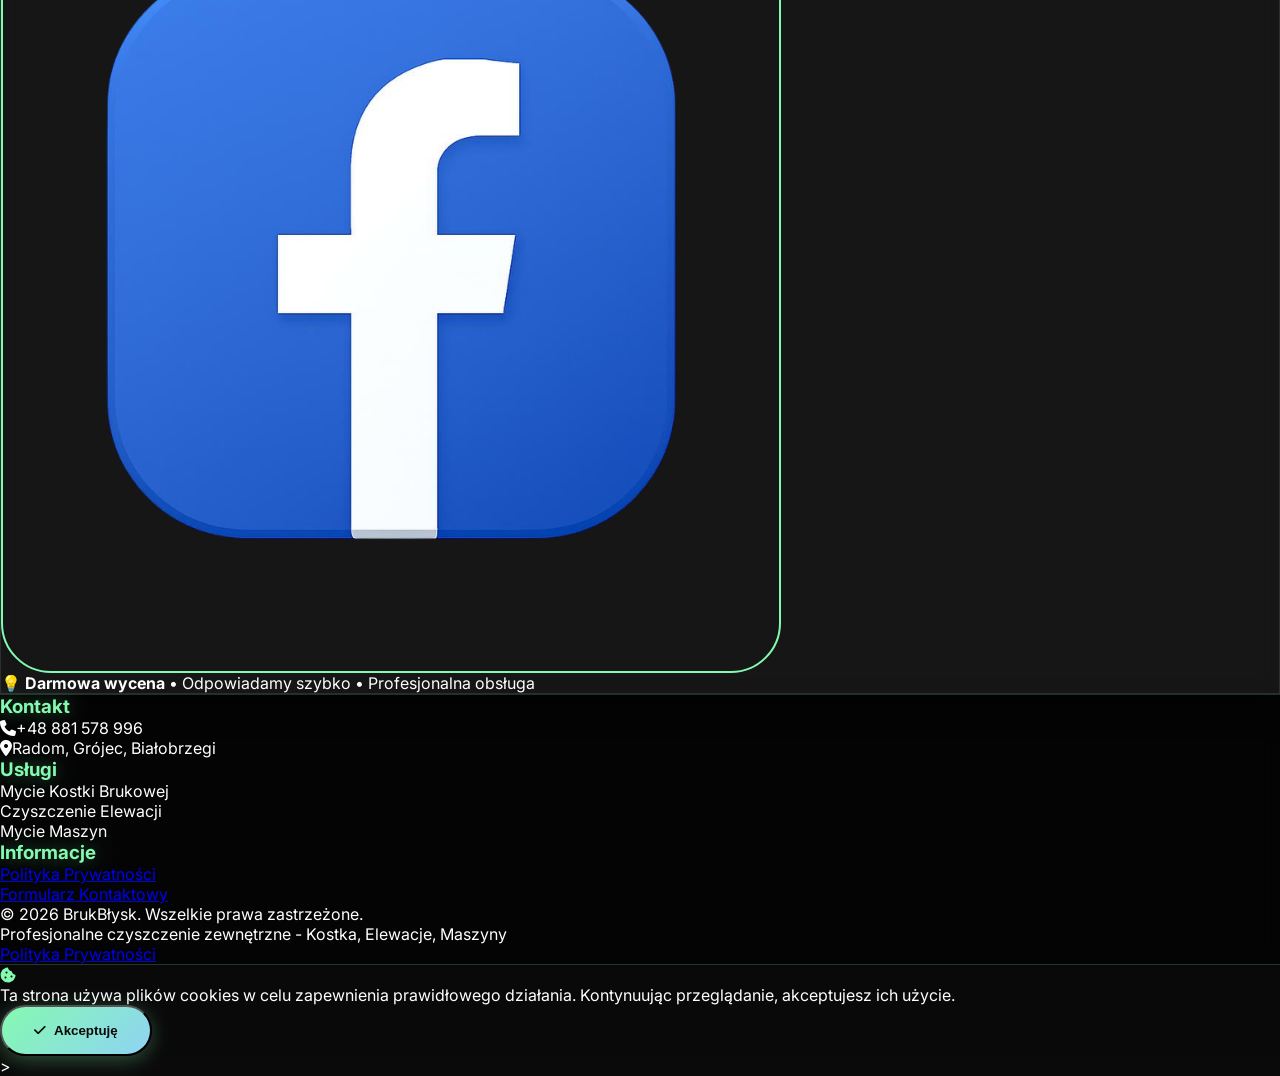
==== commit c750eb41: "Add files via upload" ====
--- a/index.html
+++ b/index.html
@@ -38,7 +38,7 @@
     <link href="https://cdn.jsdelivr.net/npm/tailwindcss@2.2.19/dist/tailwind.min.css" rel="stylesheet">
     
     <!-- BrukBłysk Custom Styles -->
-    <link rel="stylesheet" href="style-brukblysk.css">
+    <link rel="stylesheet" href="style-brukblysk.css?v=5">
     
     <!-- Font Awesome Icons -->
     <link rel="stylesheet" href="https://cdnjs.cloudflare.com/ajax/libs/font-awesome/6.4.0/css/all.min.css">
--- a/style-brukblysk.css
+++ b/style-brukblysk.css
@@ -694,6 +694,22 @@
     50% {
         transform: scale(1.1);
         opacity: 1;
+    }
+}
+
+/* Mobile adjustments for video */
+@media (max-width: 768px) {
+    .video-container {
+        border-radius: 16px;
+    }
+    
+    .video-placeholder i {
+        font-size: 3rem;
+    }
+    
+    .video-placeholder p {
+        font-size: 1rem;
+        padding: 0 1rem;
     }
 }
 
@@ -801,21 +817,43 @@
 
 /* Mobile adjustments */
 @media (max-width: 768px) {
+    .before-after-toggle {
+        border-radius: 16px;
+        margin: 0 auto;
+        max-width: 100%;
+    }
+    
     .before-after-image-container {
         padding-bottom: 100%; /* Square on mobile */
     }
     
     .before-after-label {
+        font-size: 0.85rem;
+        padding: 6px 16px;
+        top: 12px;
+        left: 12px;
+        border-width: 2px;
+    }
+    
+    .before-after-button {
         font-size: 0.9rem;
-        padding: 8px 18px;
-        top: 15px;
-        left: 15px;
-    }
-    
-    .before-after-button {
-        font-size: 1rem;
-        padding: 14px 28px;
-        bottom: 20px;
+        padding: 12px 24px;
+        bottom: 15px;
+        white-space: nowrap;
+    }
+    
+    .before-after-button i {
+        font-size: 1.1rem;
+    }
+    
+    /* Fix for parent container padding on mobile */
+    .glass {
+        padding: 1rem !important;
+    }
+    
+    /* Fix for section spacing */
+    section#before-after .space-y-12 > div {
+        margin-bottom: 2rem !important;
     }
 }
 /* === LIGHTBOX === */
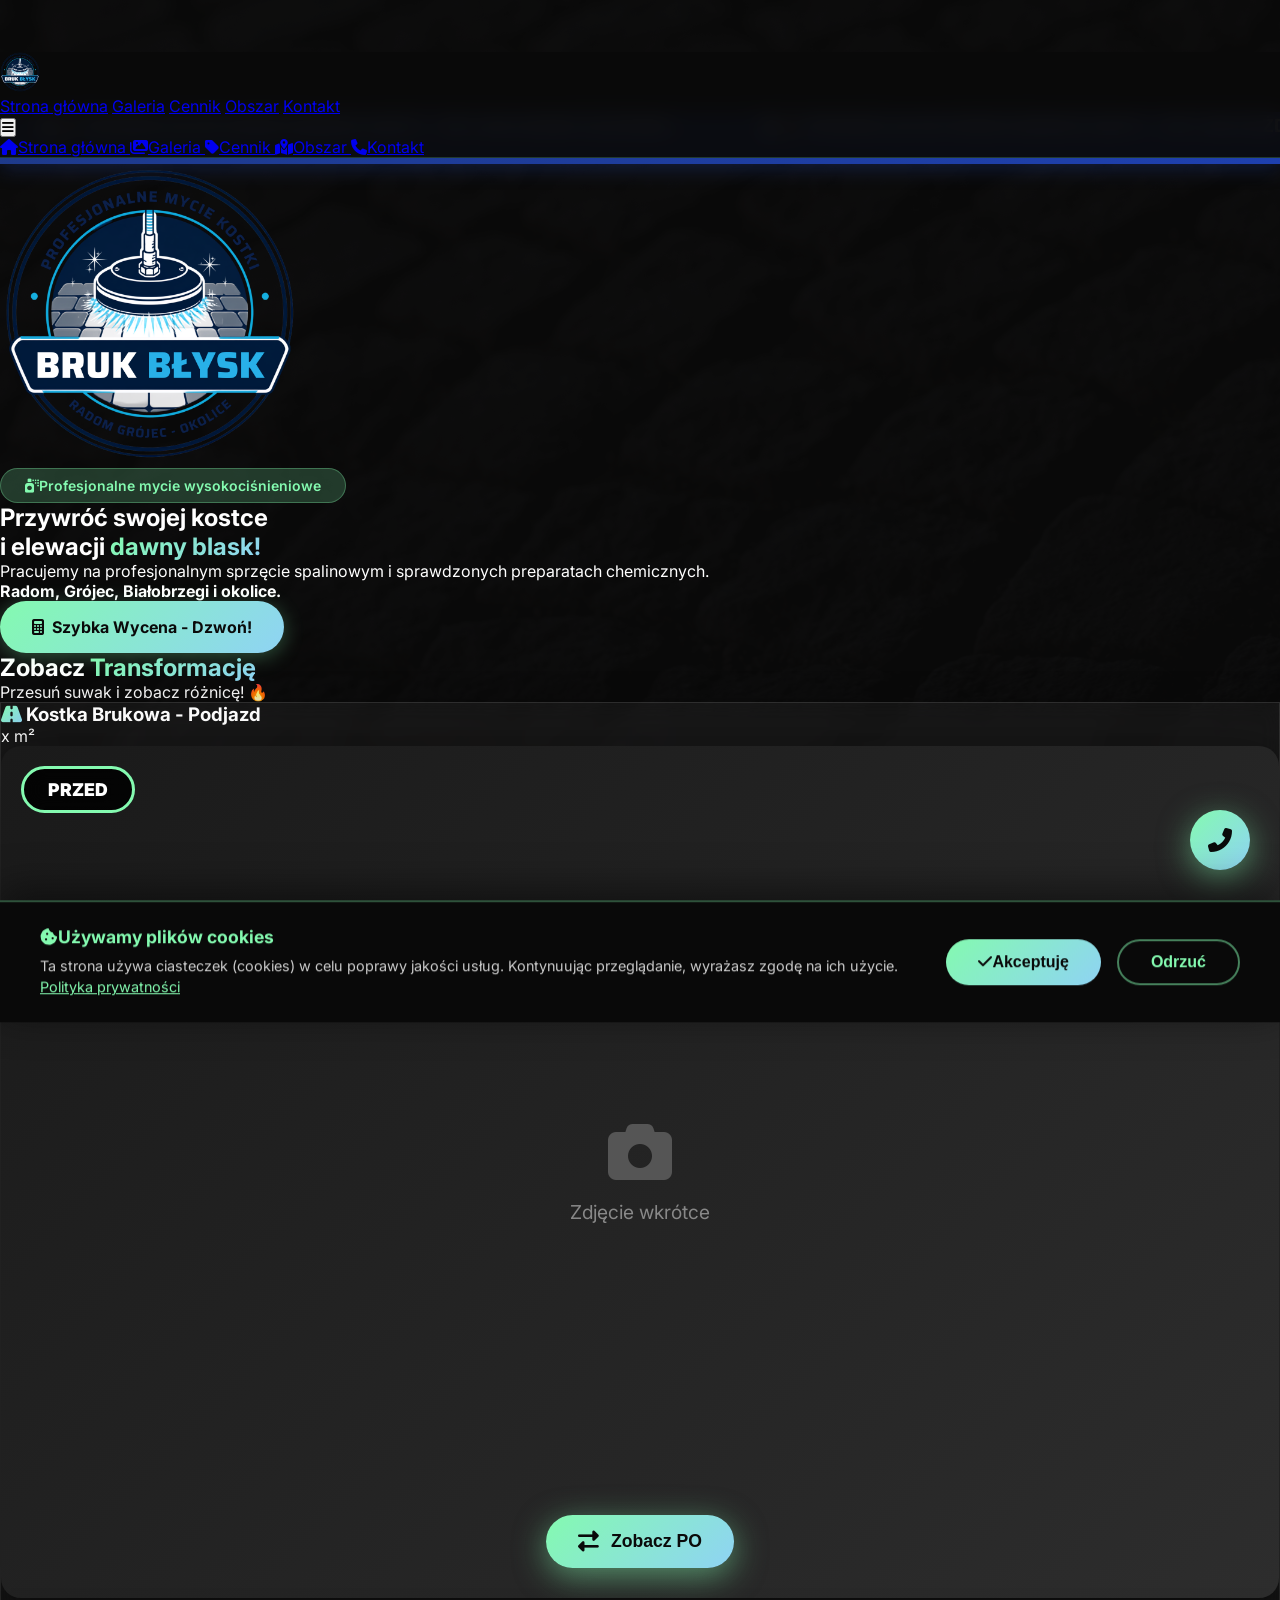
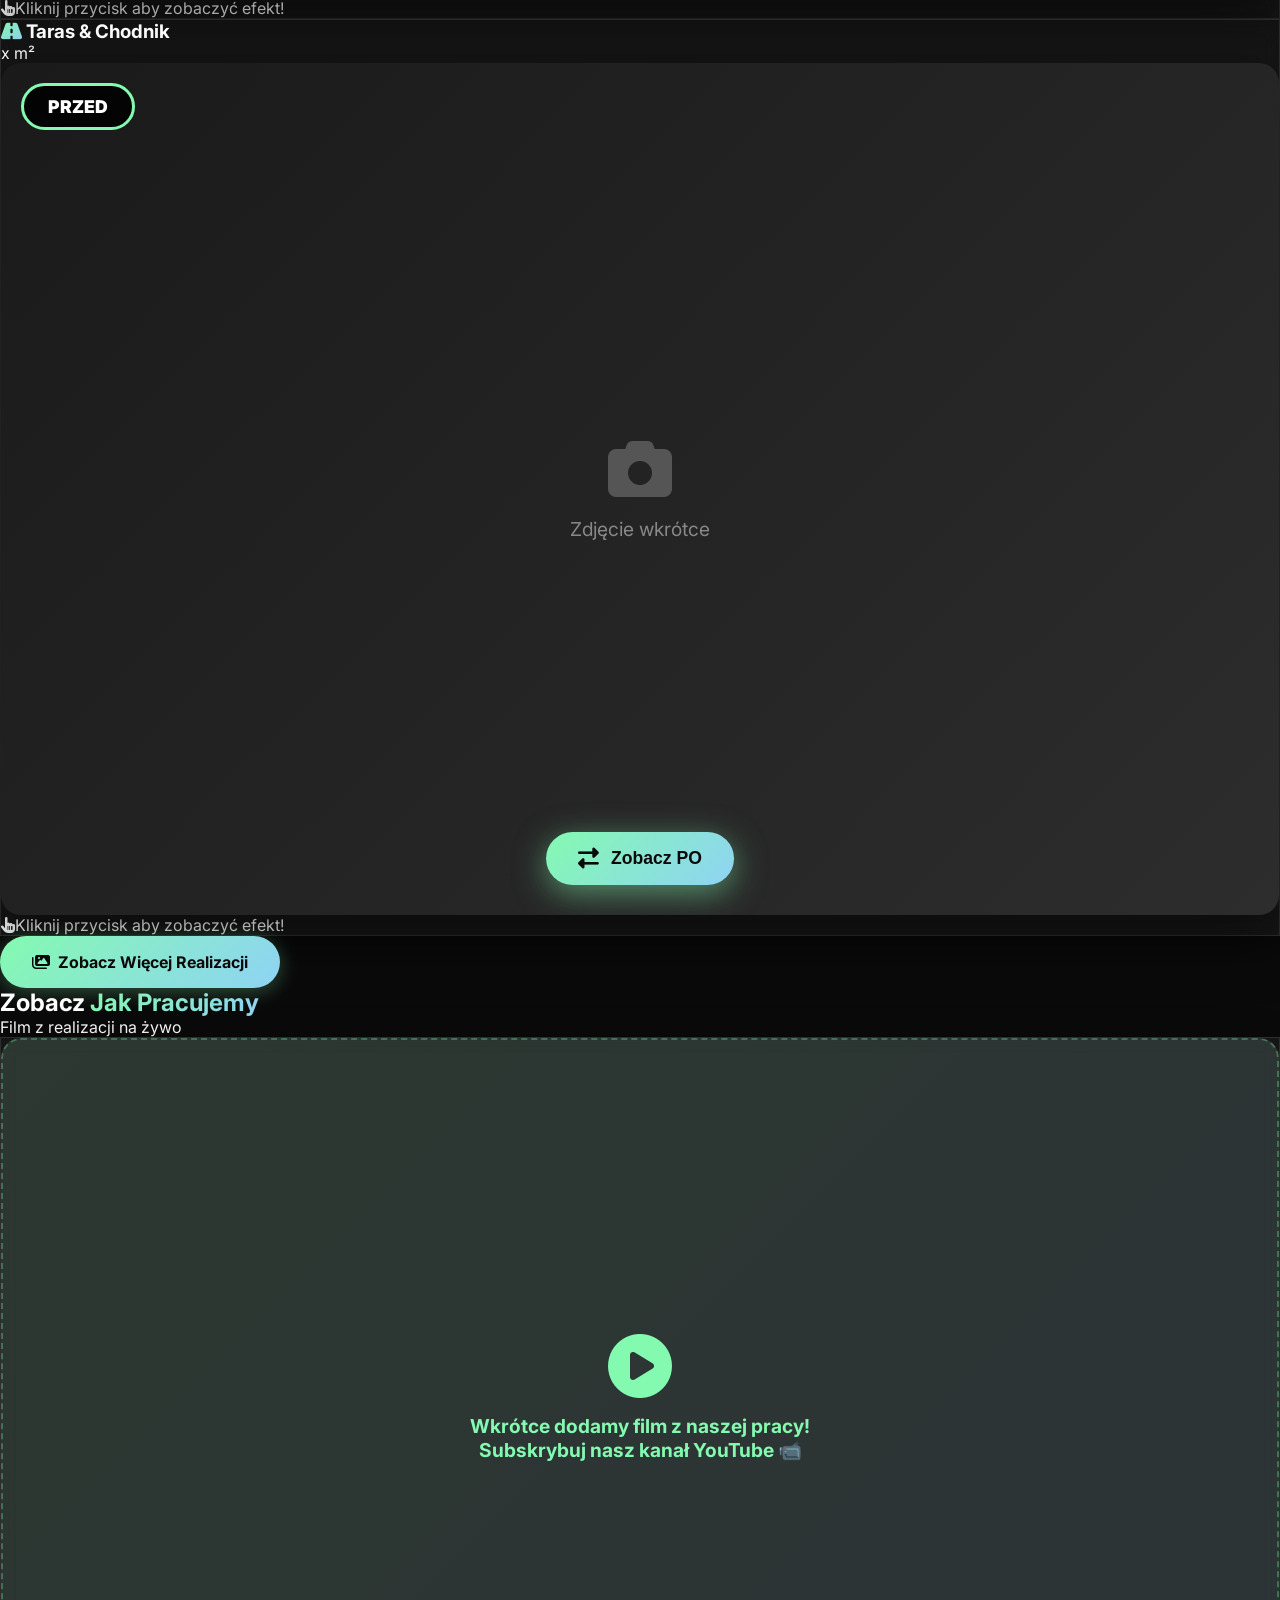
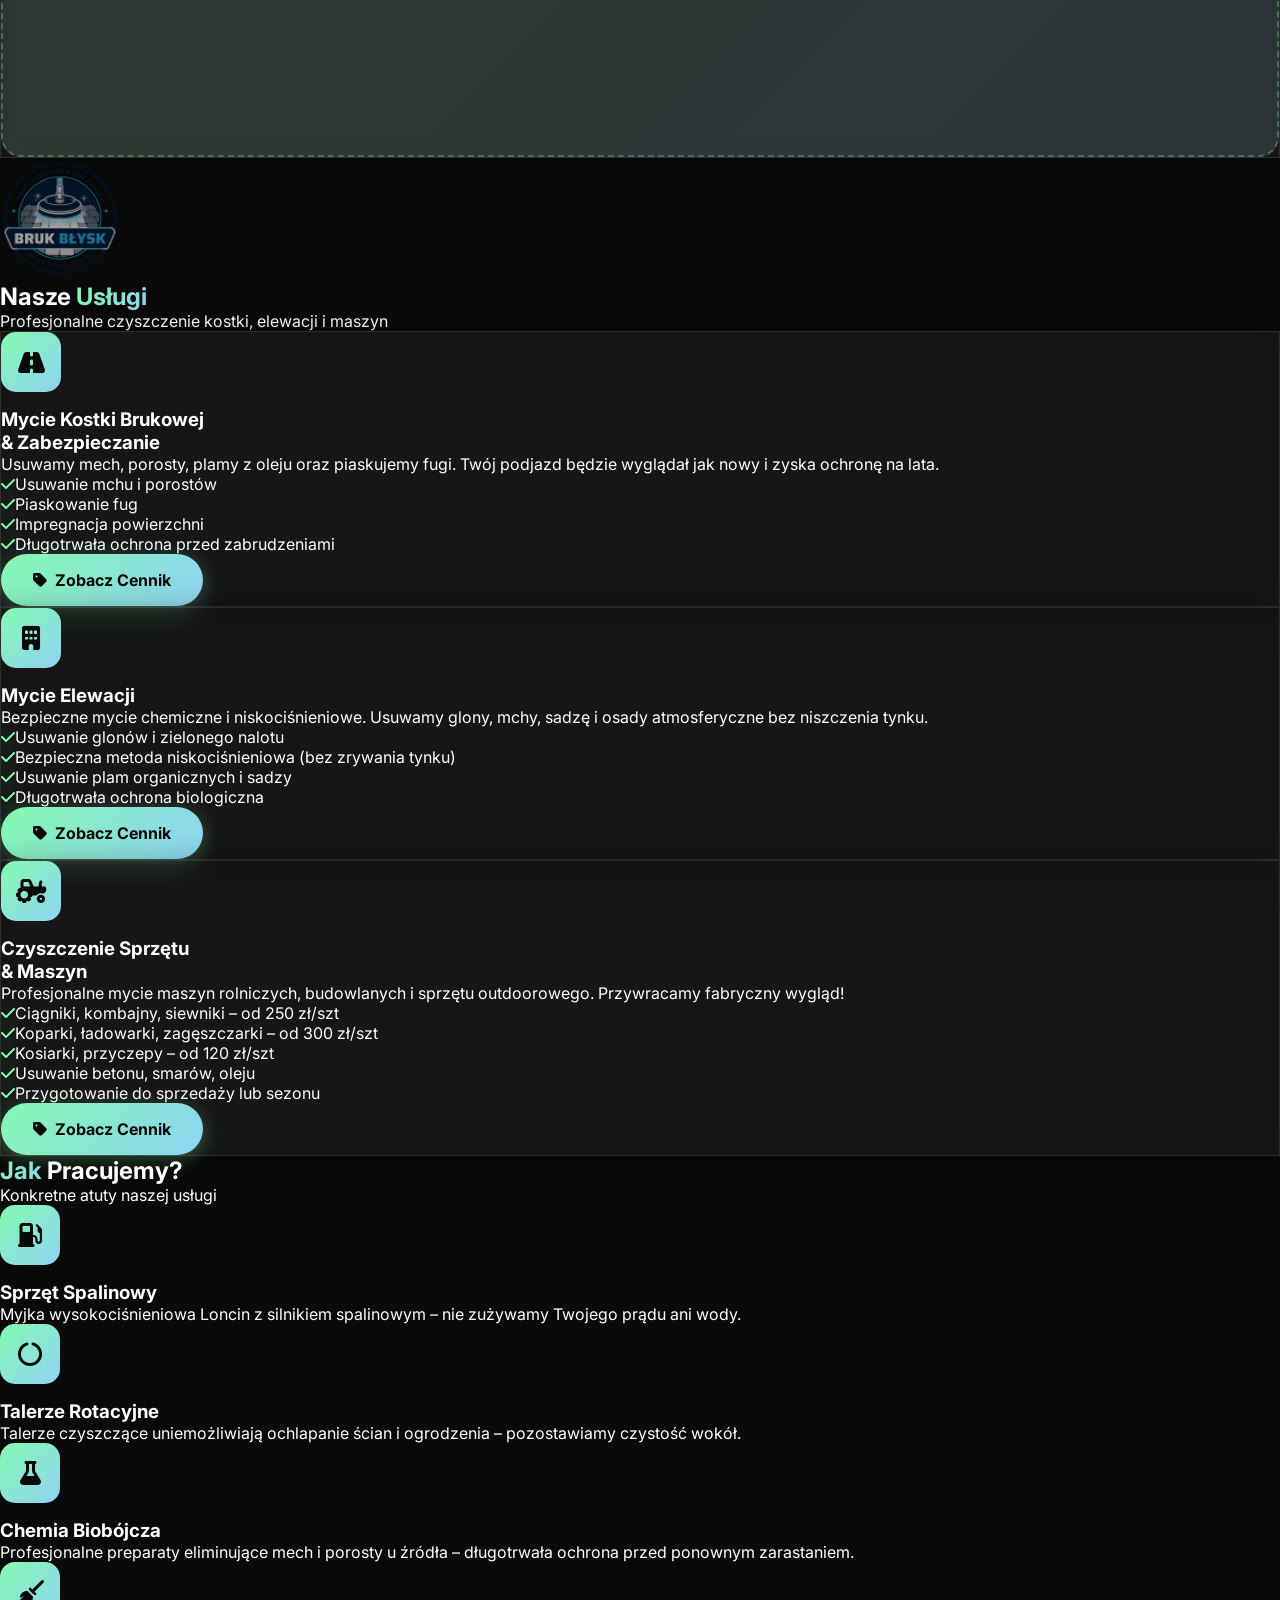
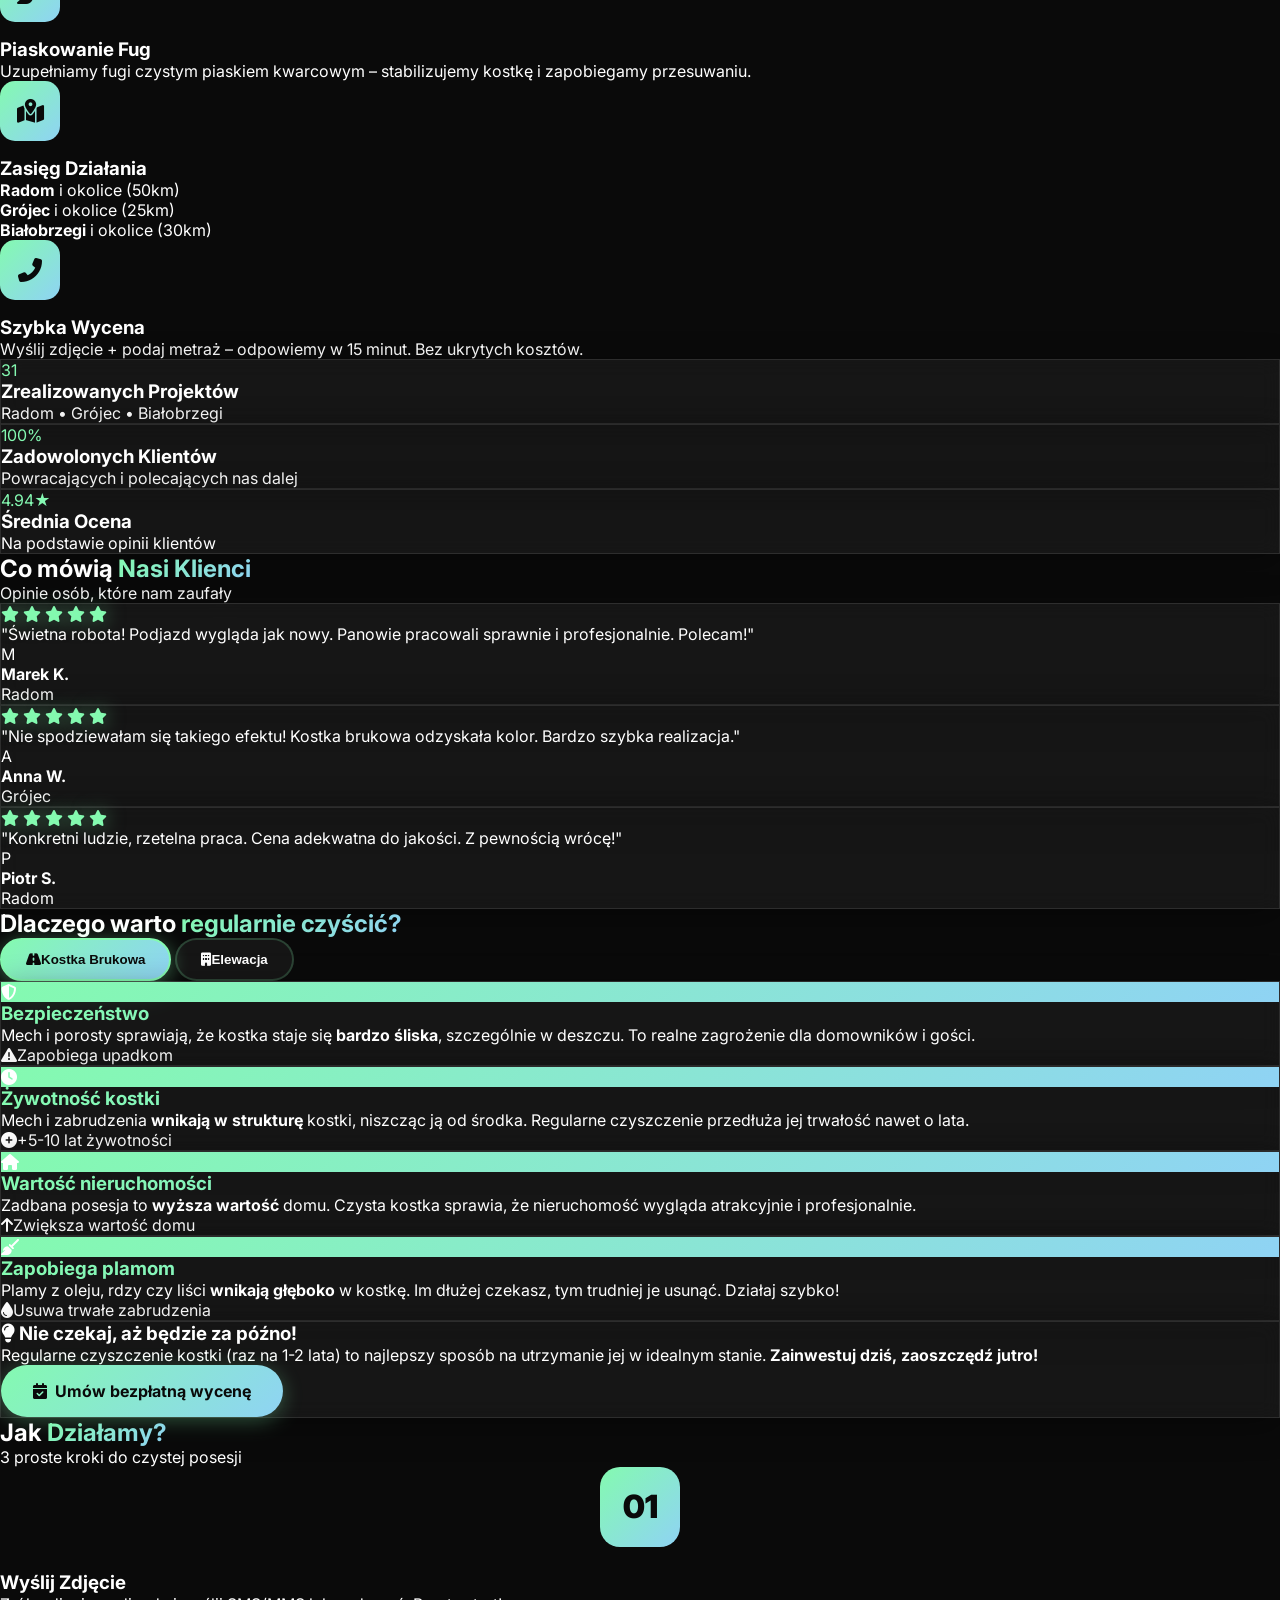
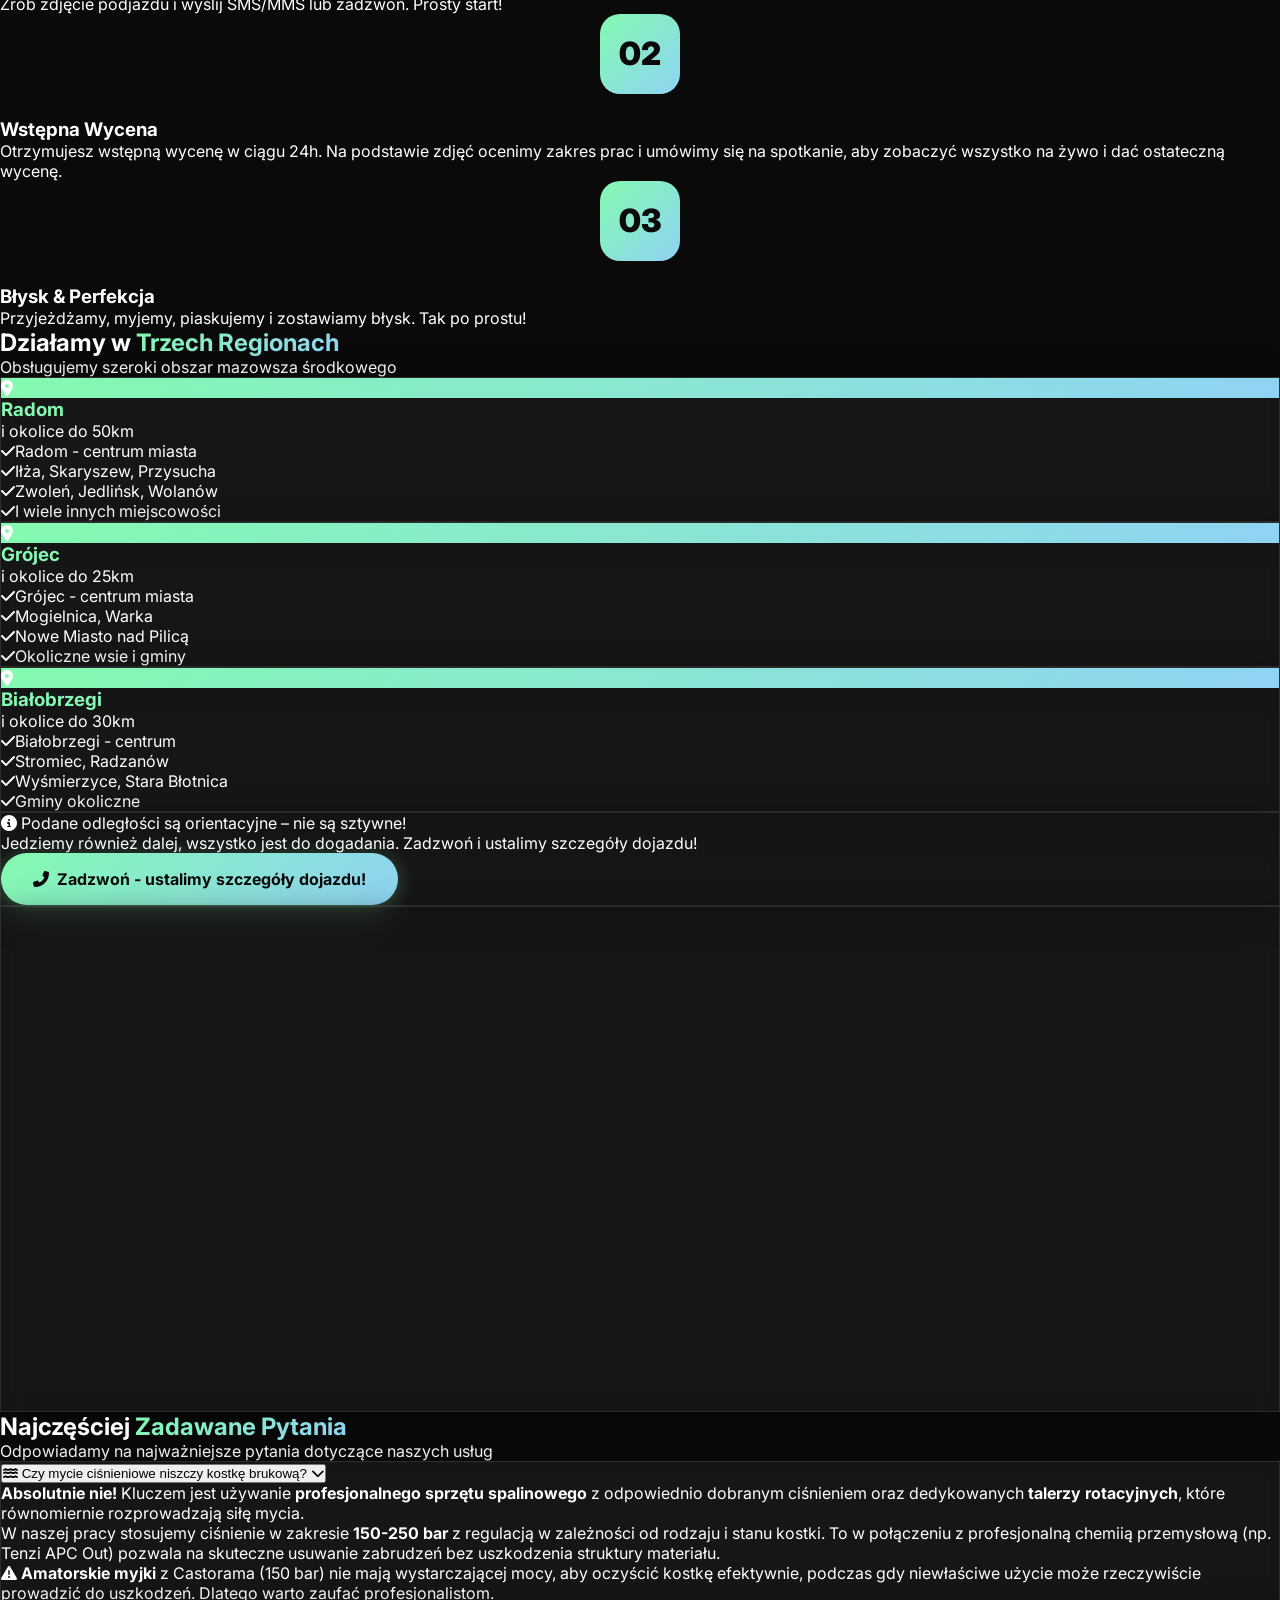
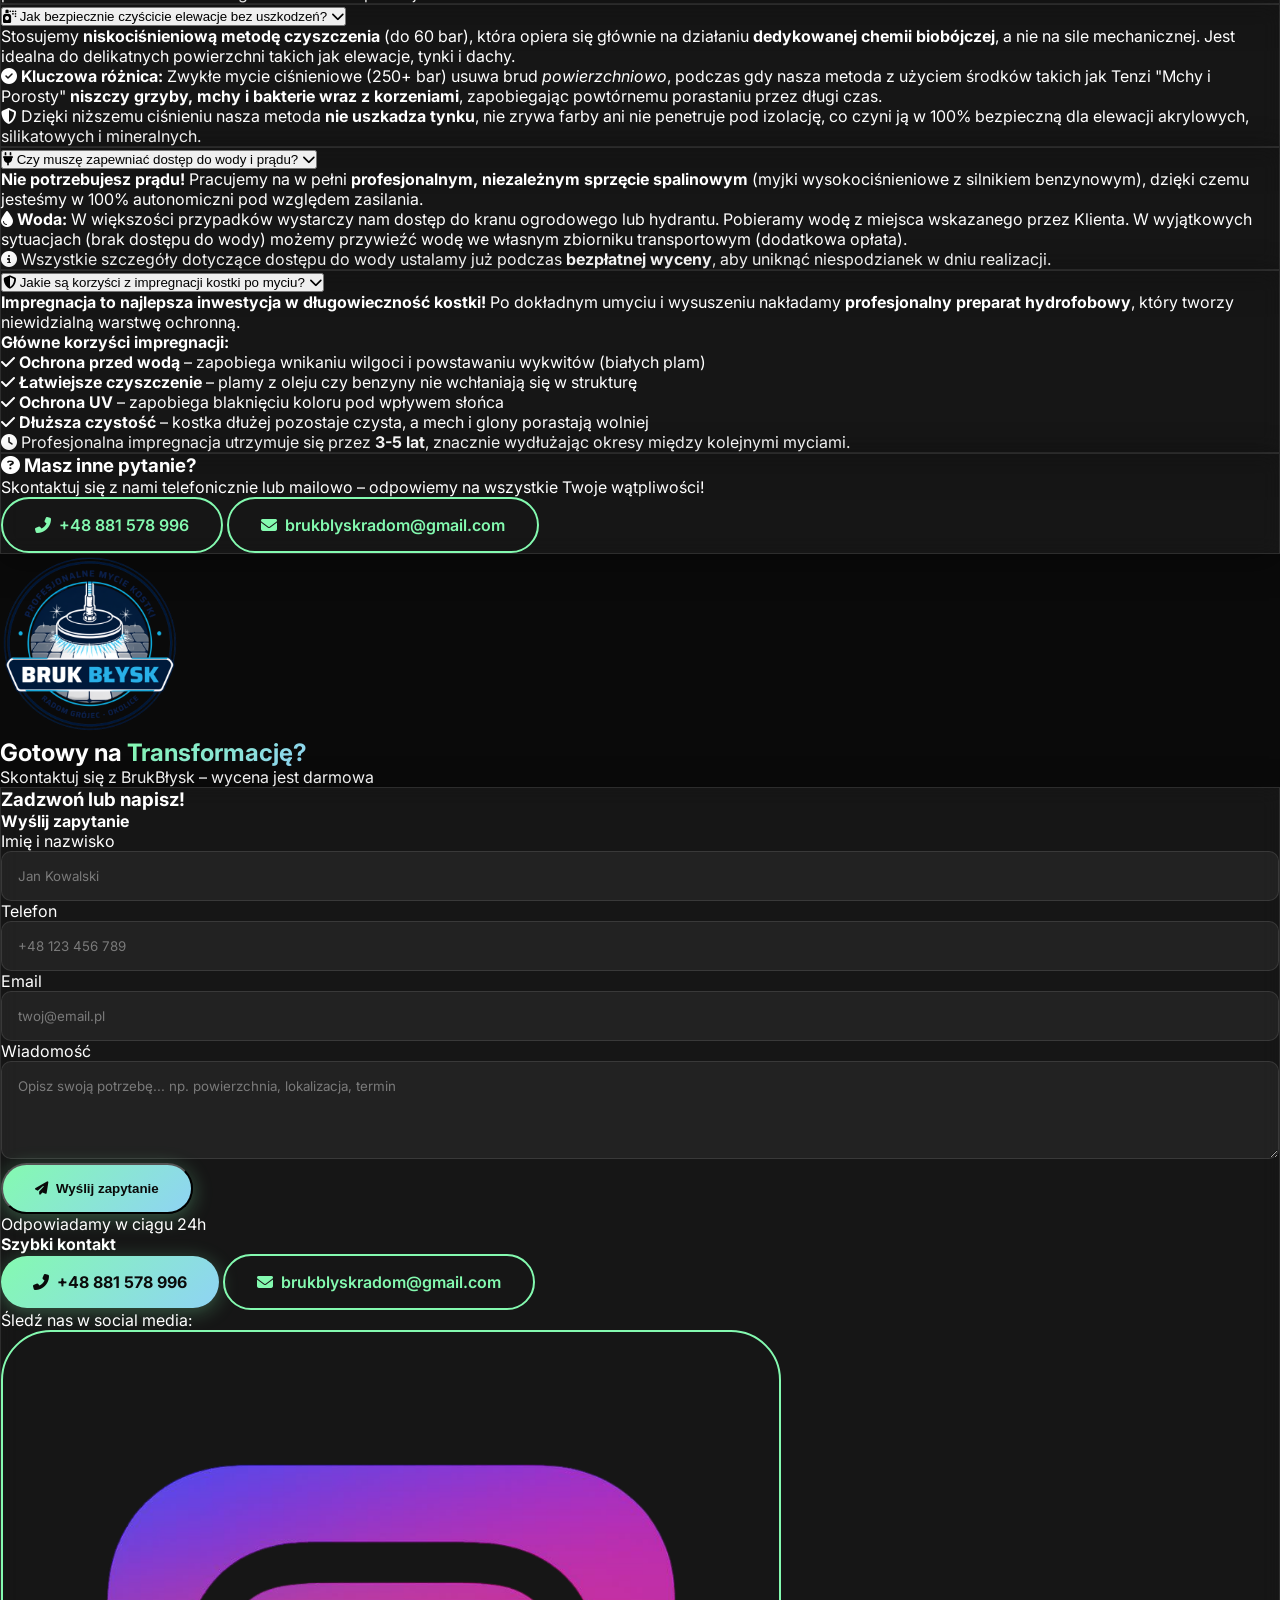
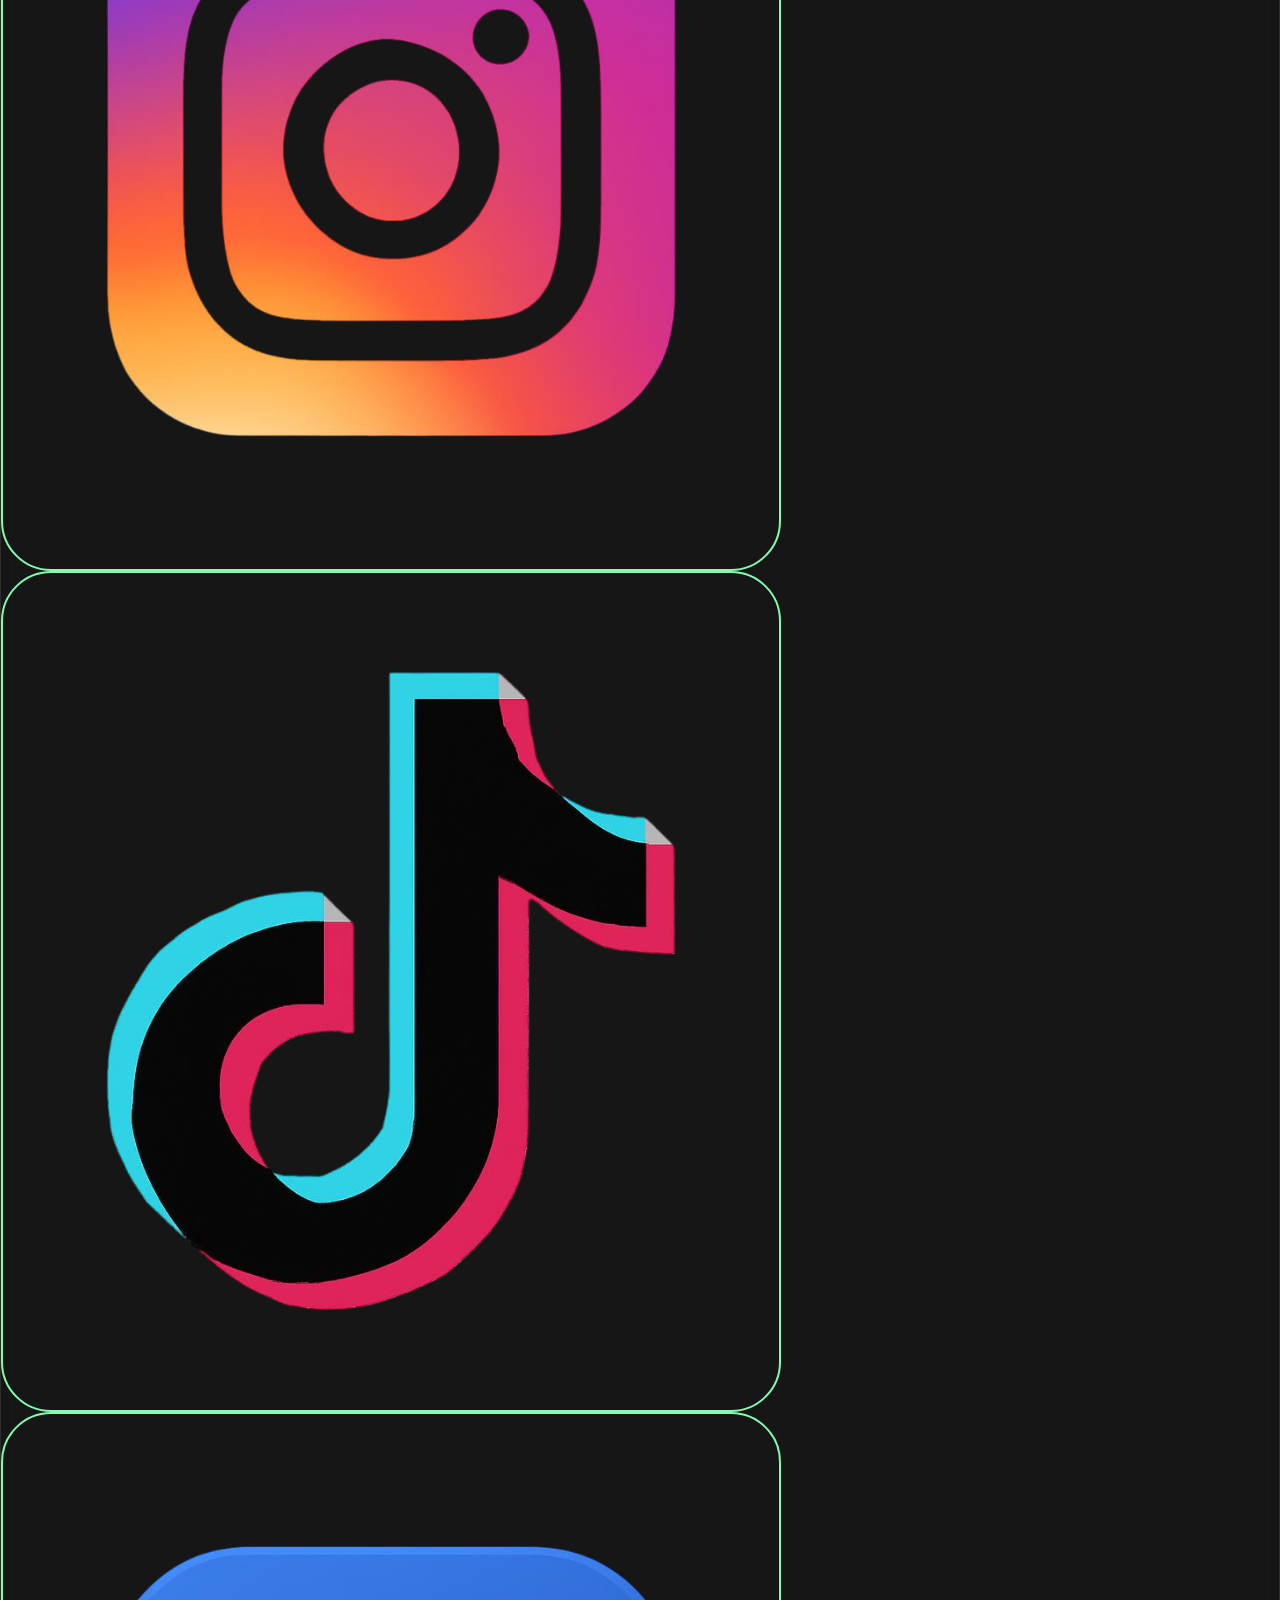
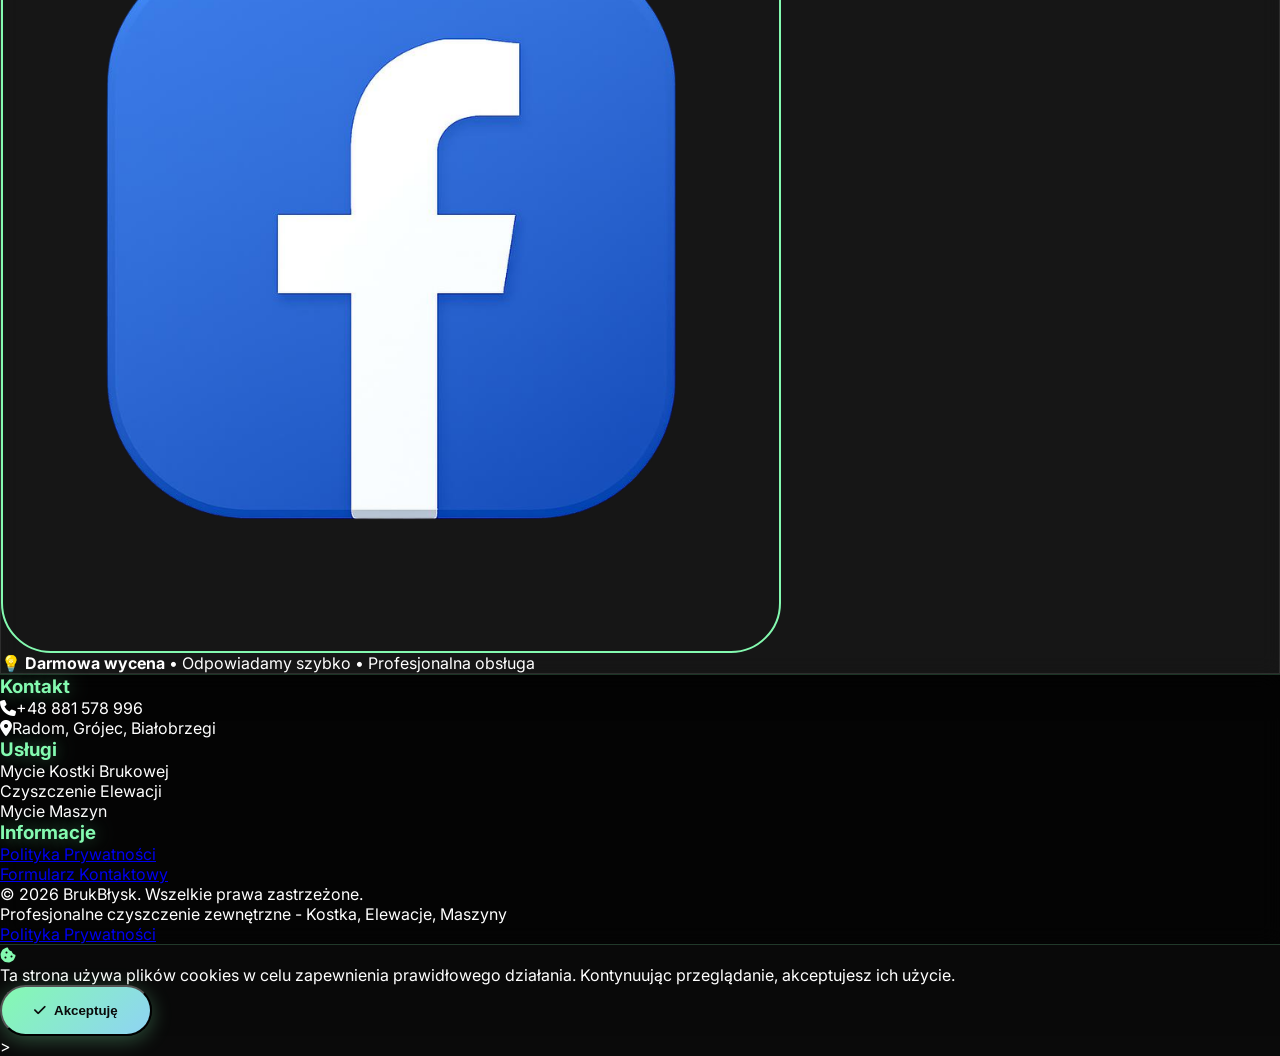
==== commit fc97673c: "Add files via upload" ====
--- a/index.html
+++ b/index.html
@@ -814,13 +814,6 @@
                         <i class="fas fa-play-circle"></i>
                         <p>Wkrótce dodamy film z naszej pracy!<br>Subskrybuj nasz kanał YouTube 📹</p>
                     </div>
-                </div>
-                
-                <div class="text-center mt-6">
-                    <p class="text-gray-500 text-sm">
-                        <i class="fas fa-info-circle mr-2"></i>
-                        Jak nagrasz film z mycia, wklej tutaj link YouTube
-                    </p>
                 </div>
             </div>
         </div>
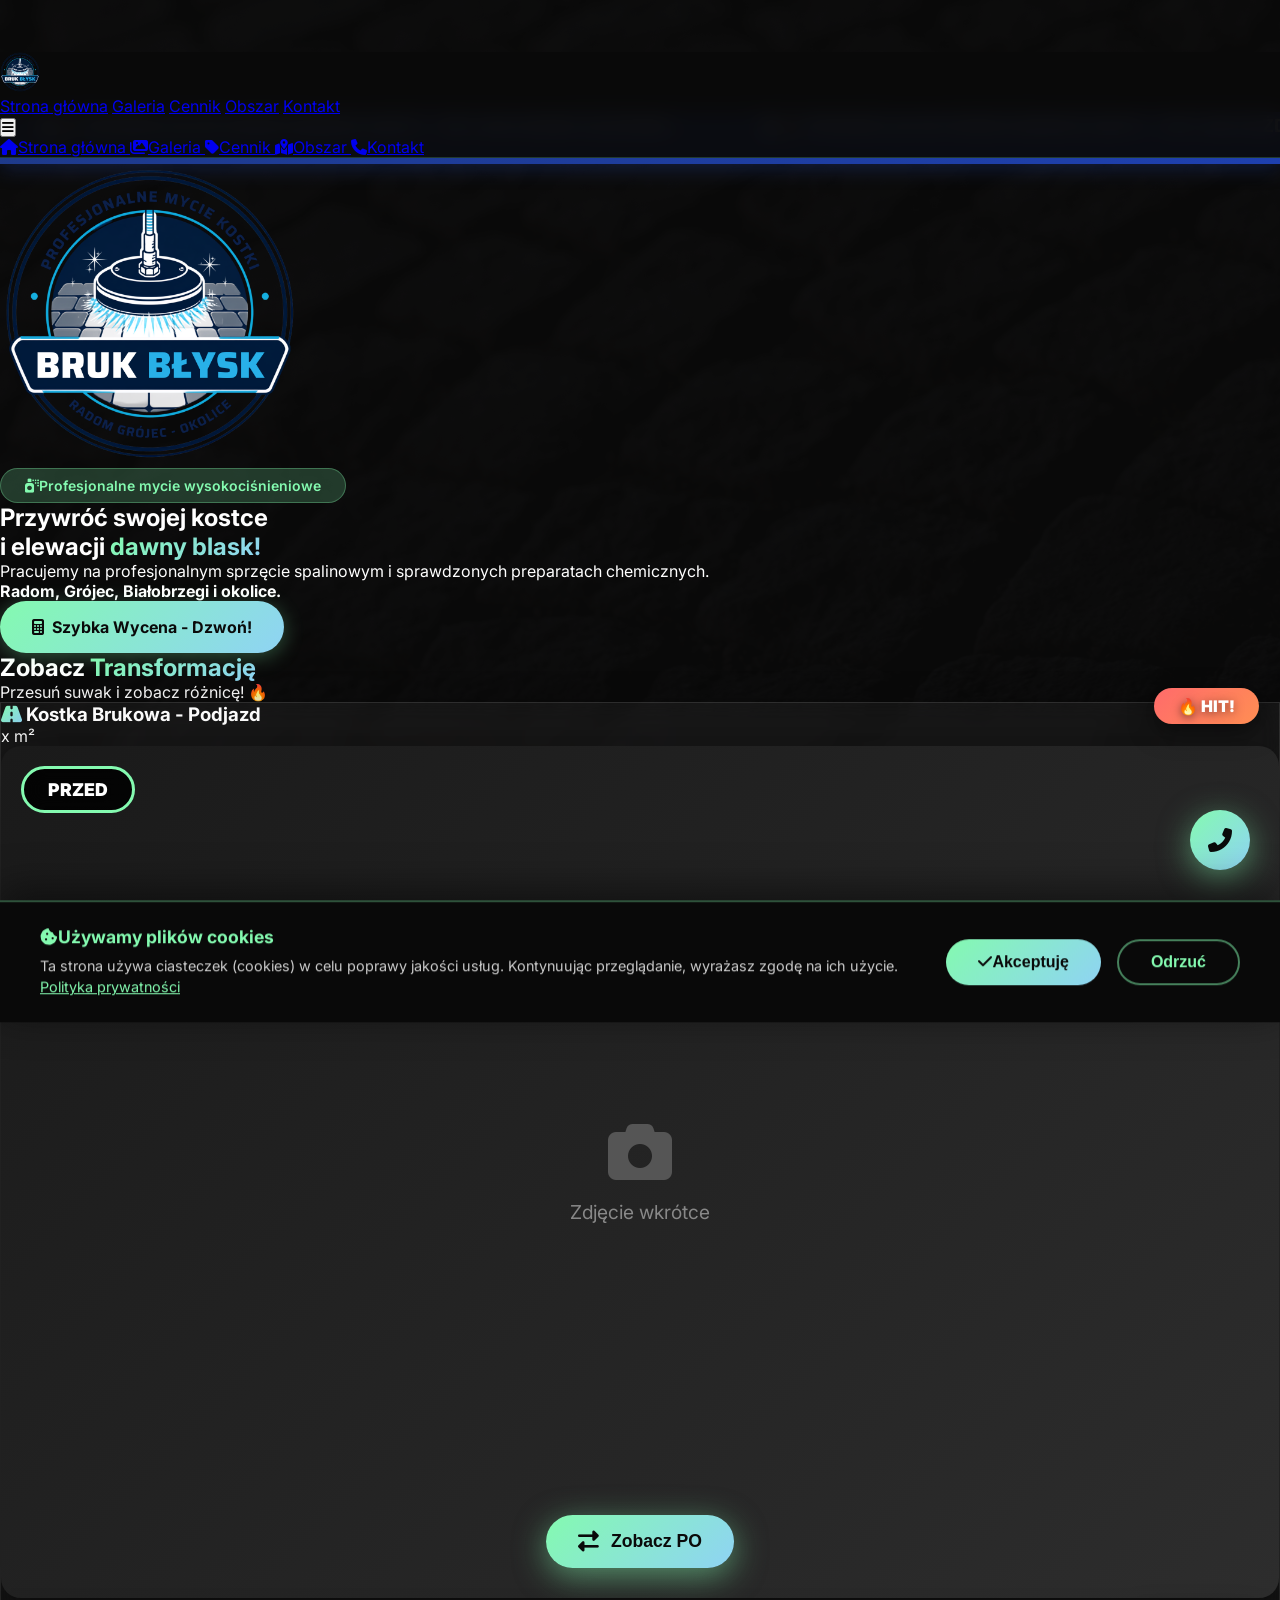
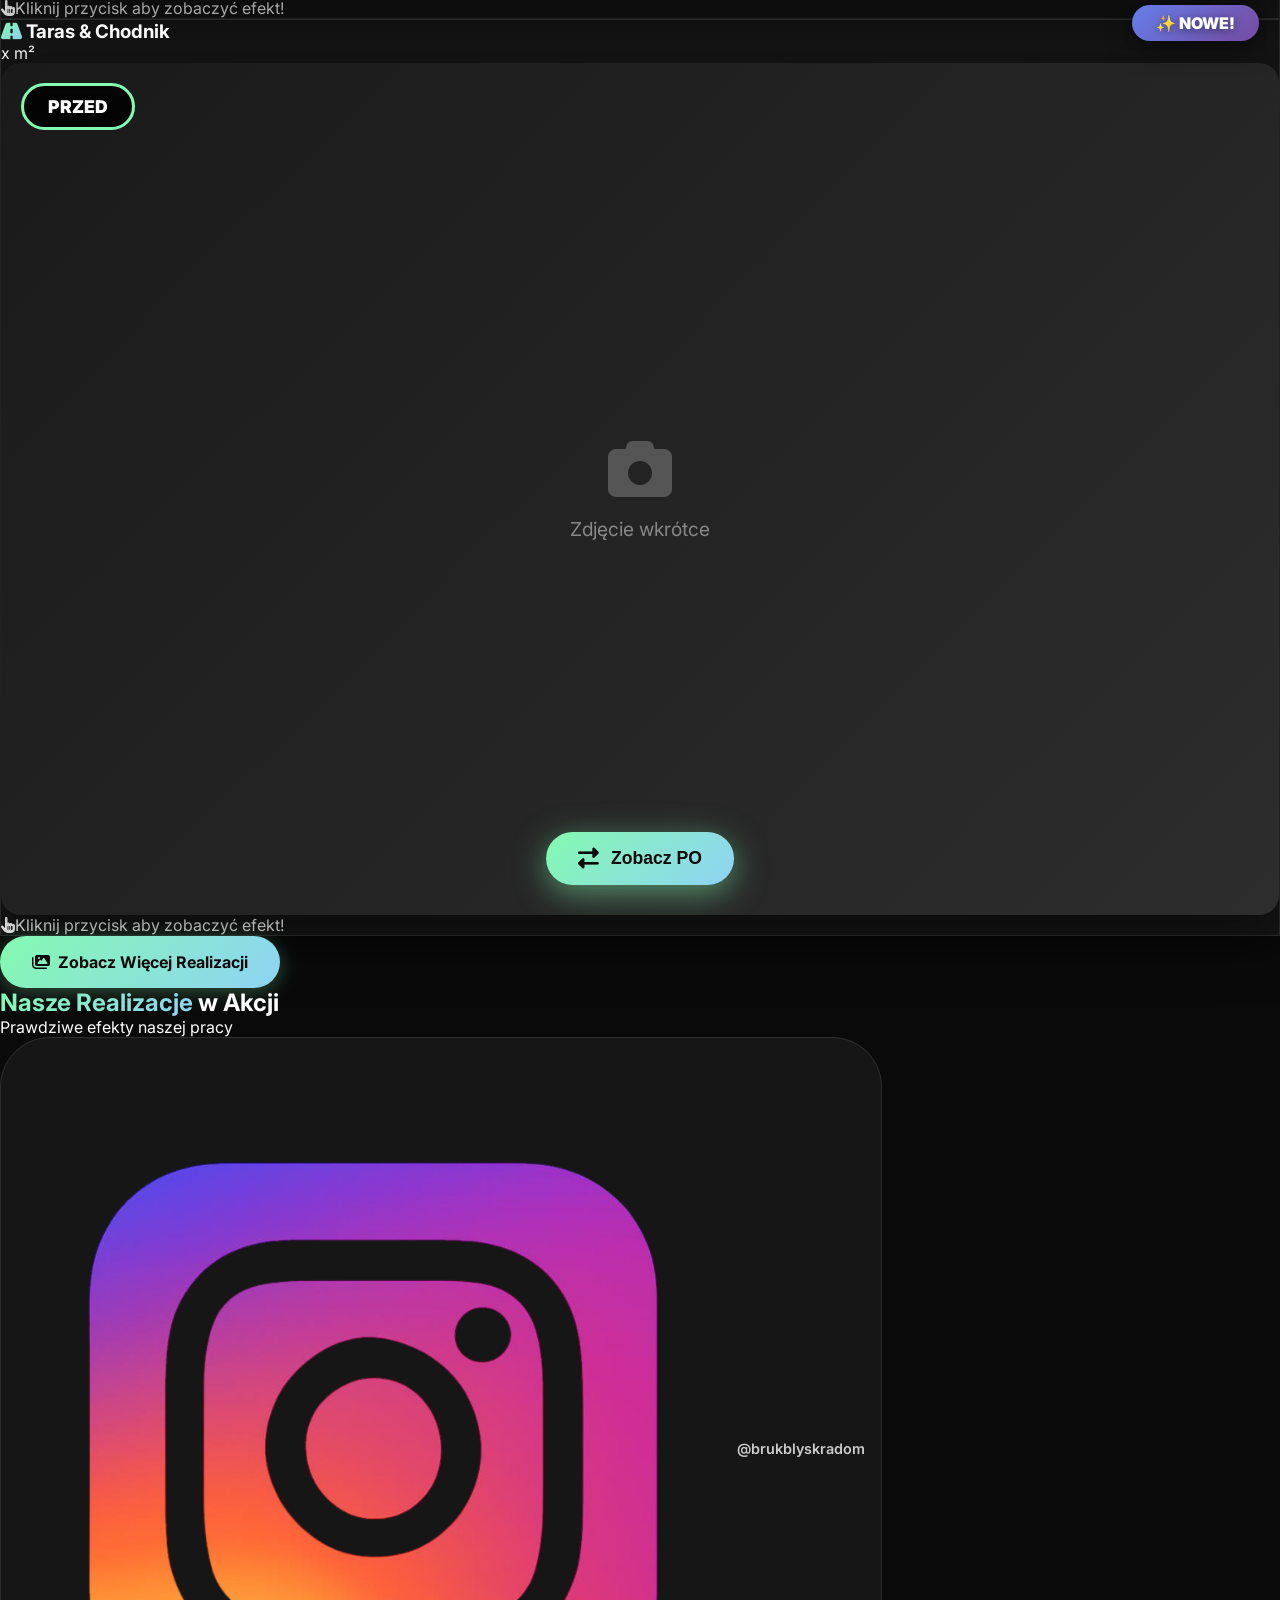
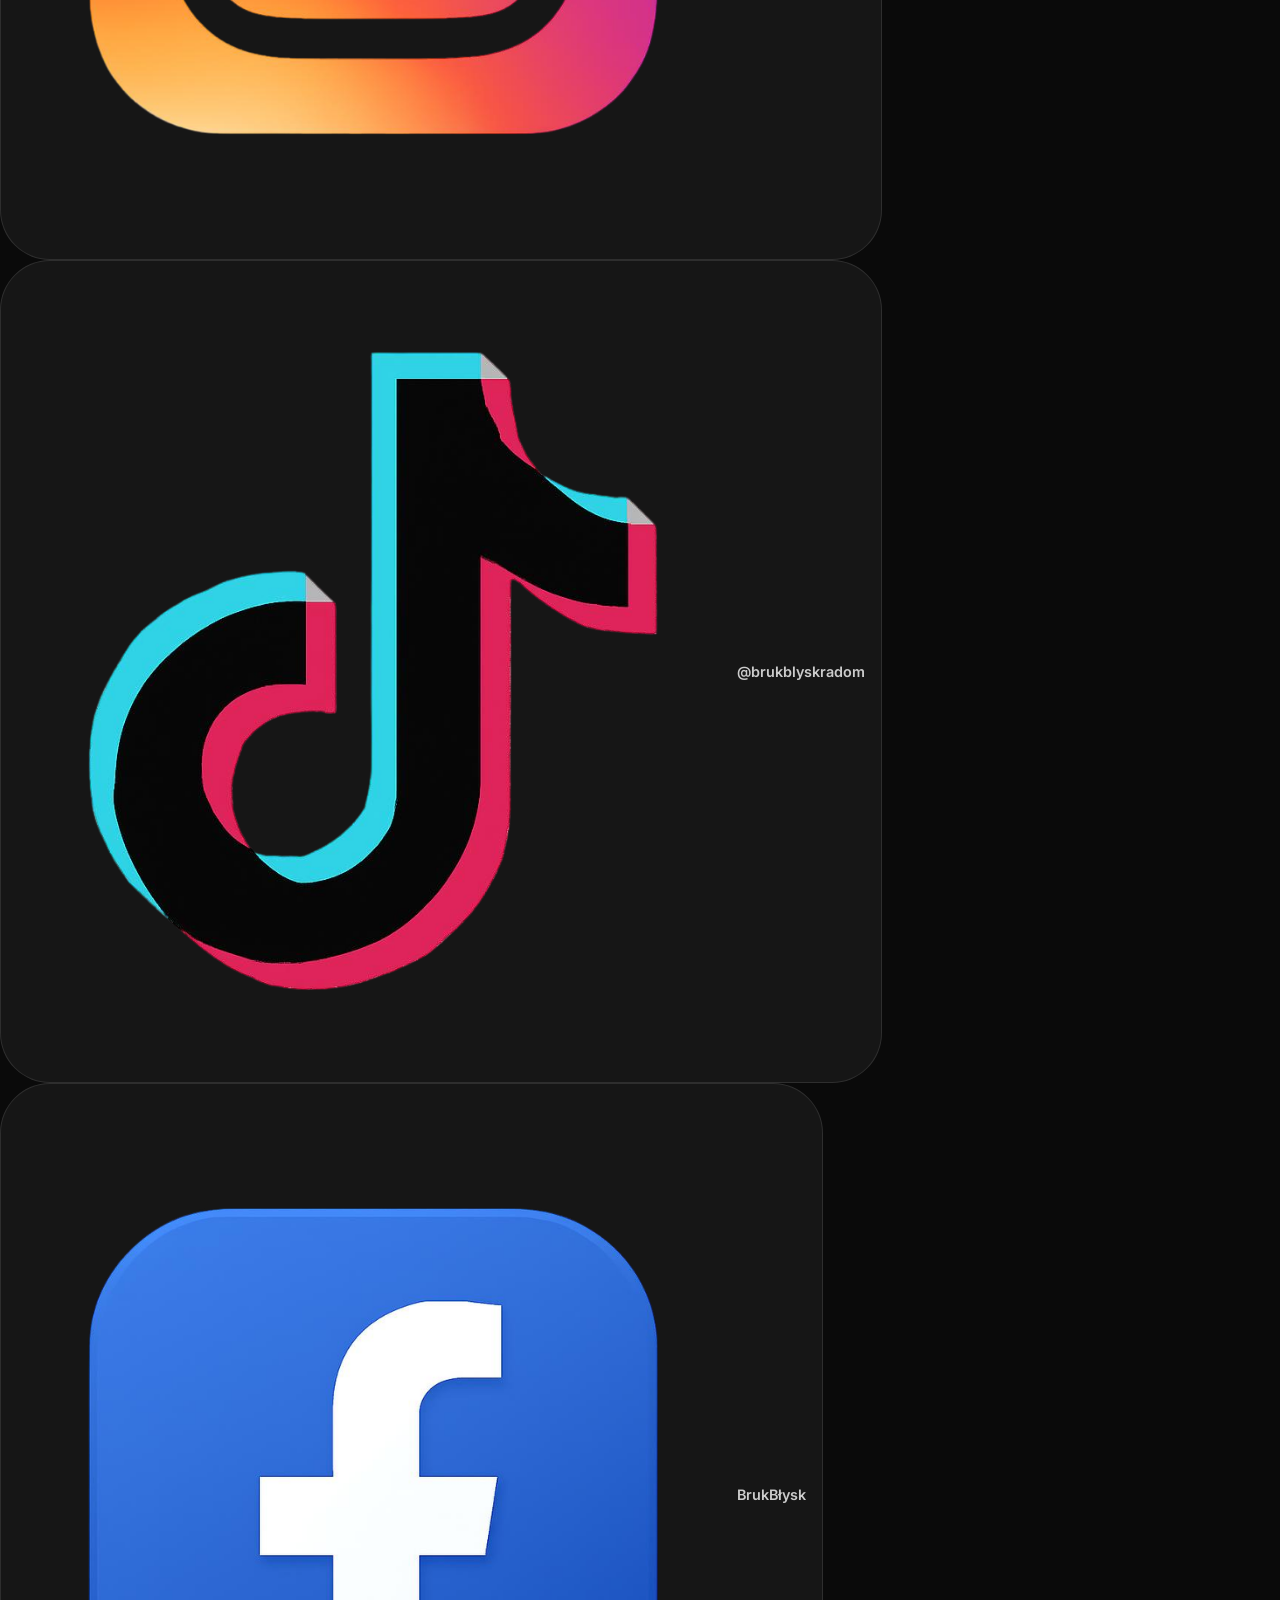
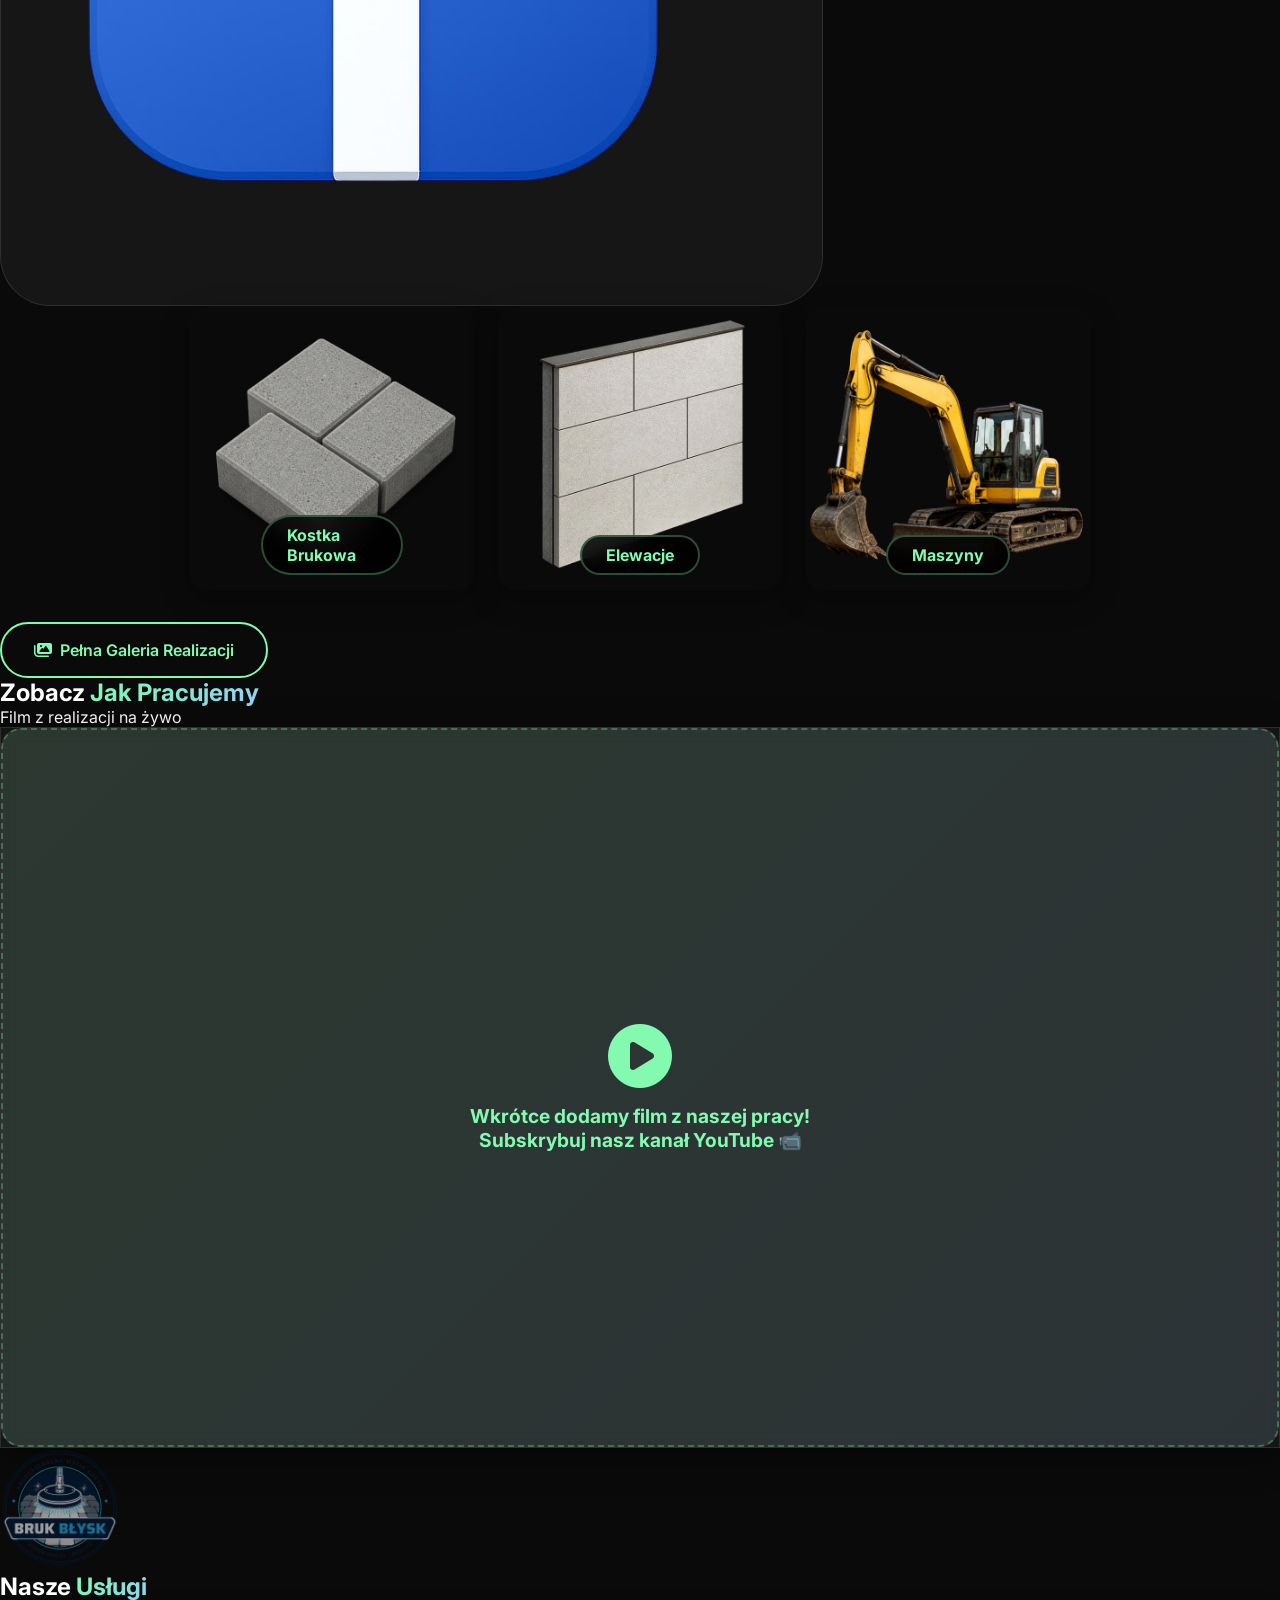
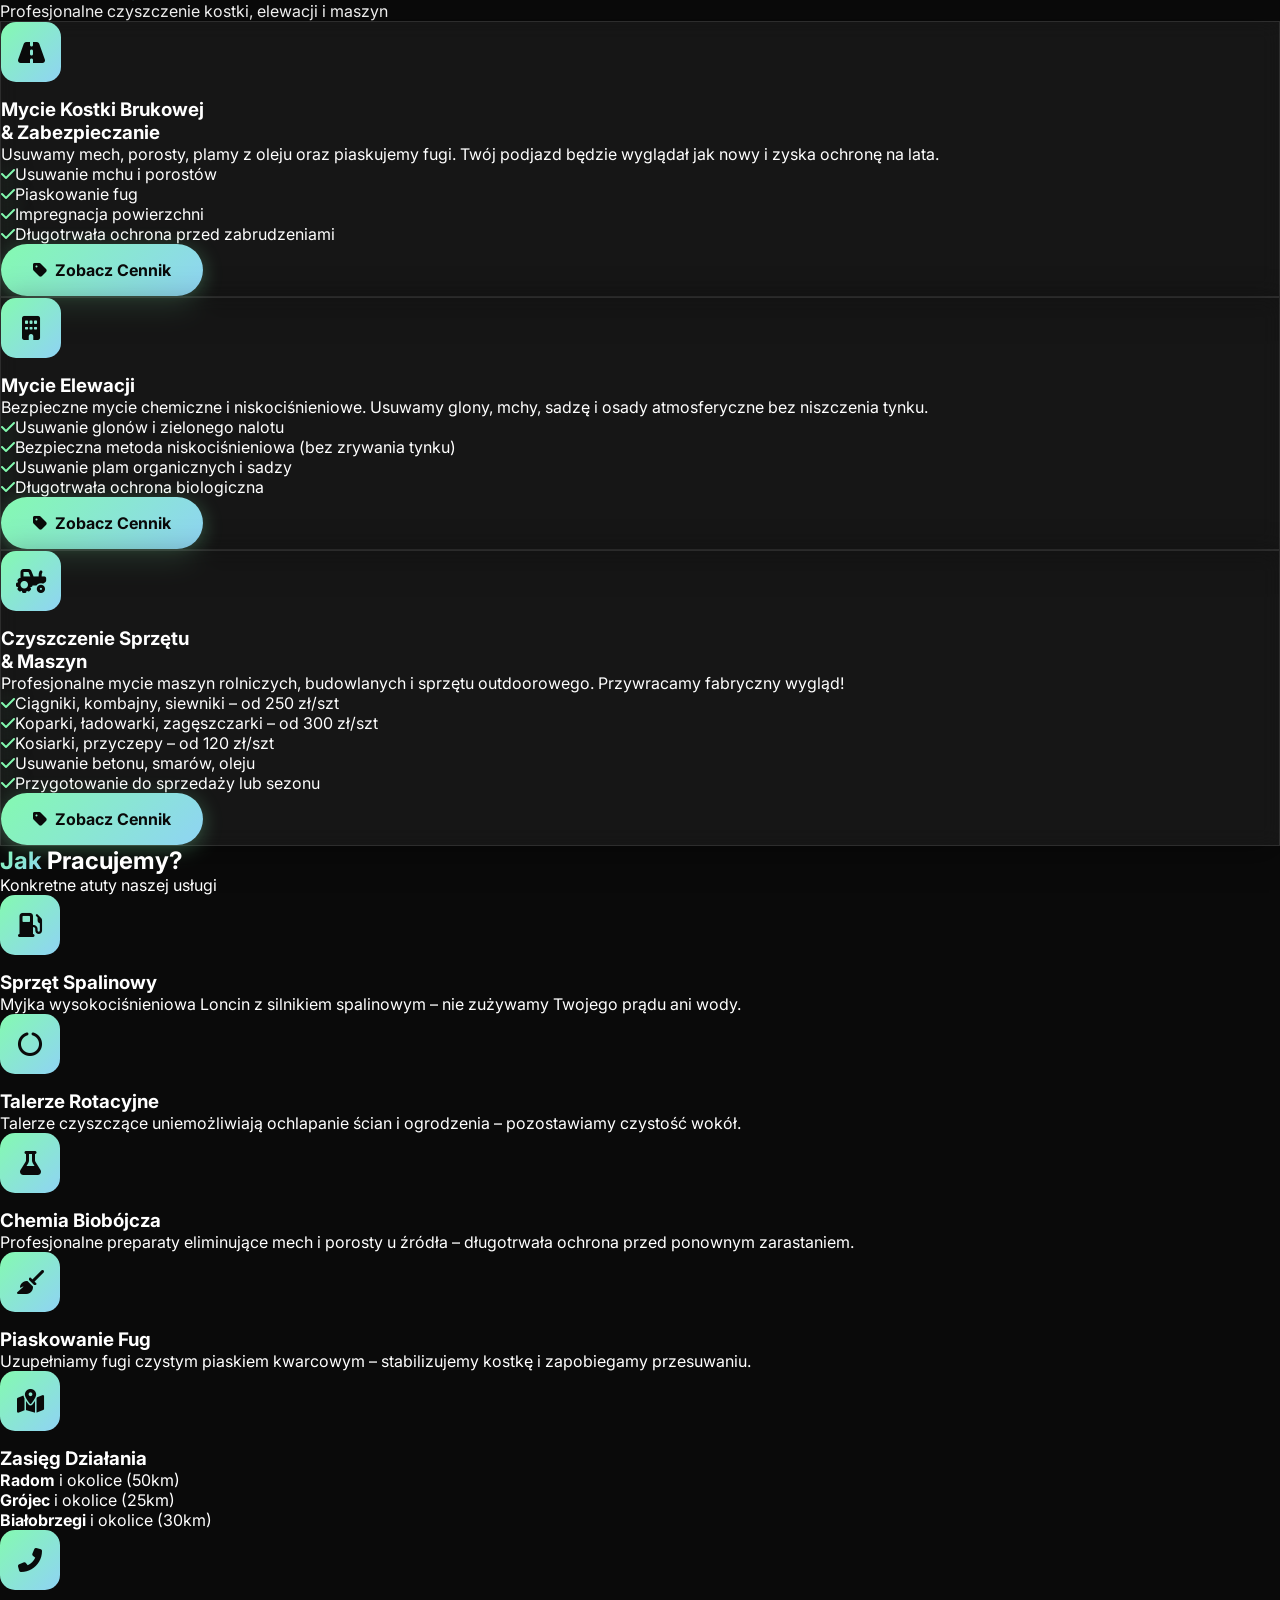
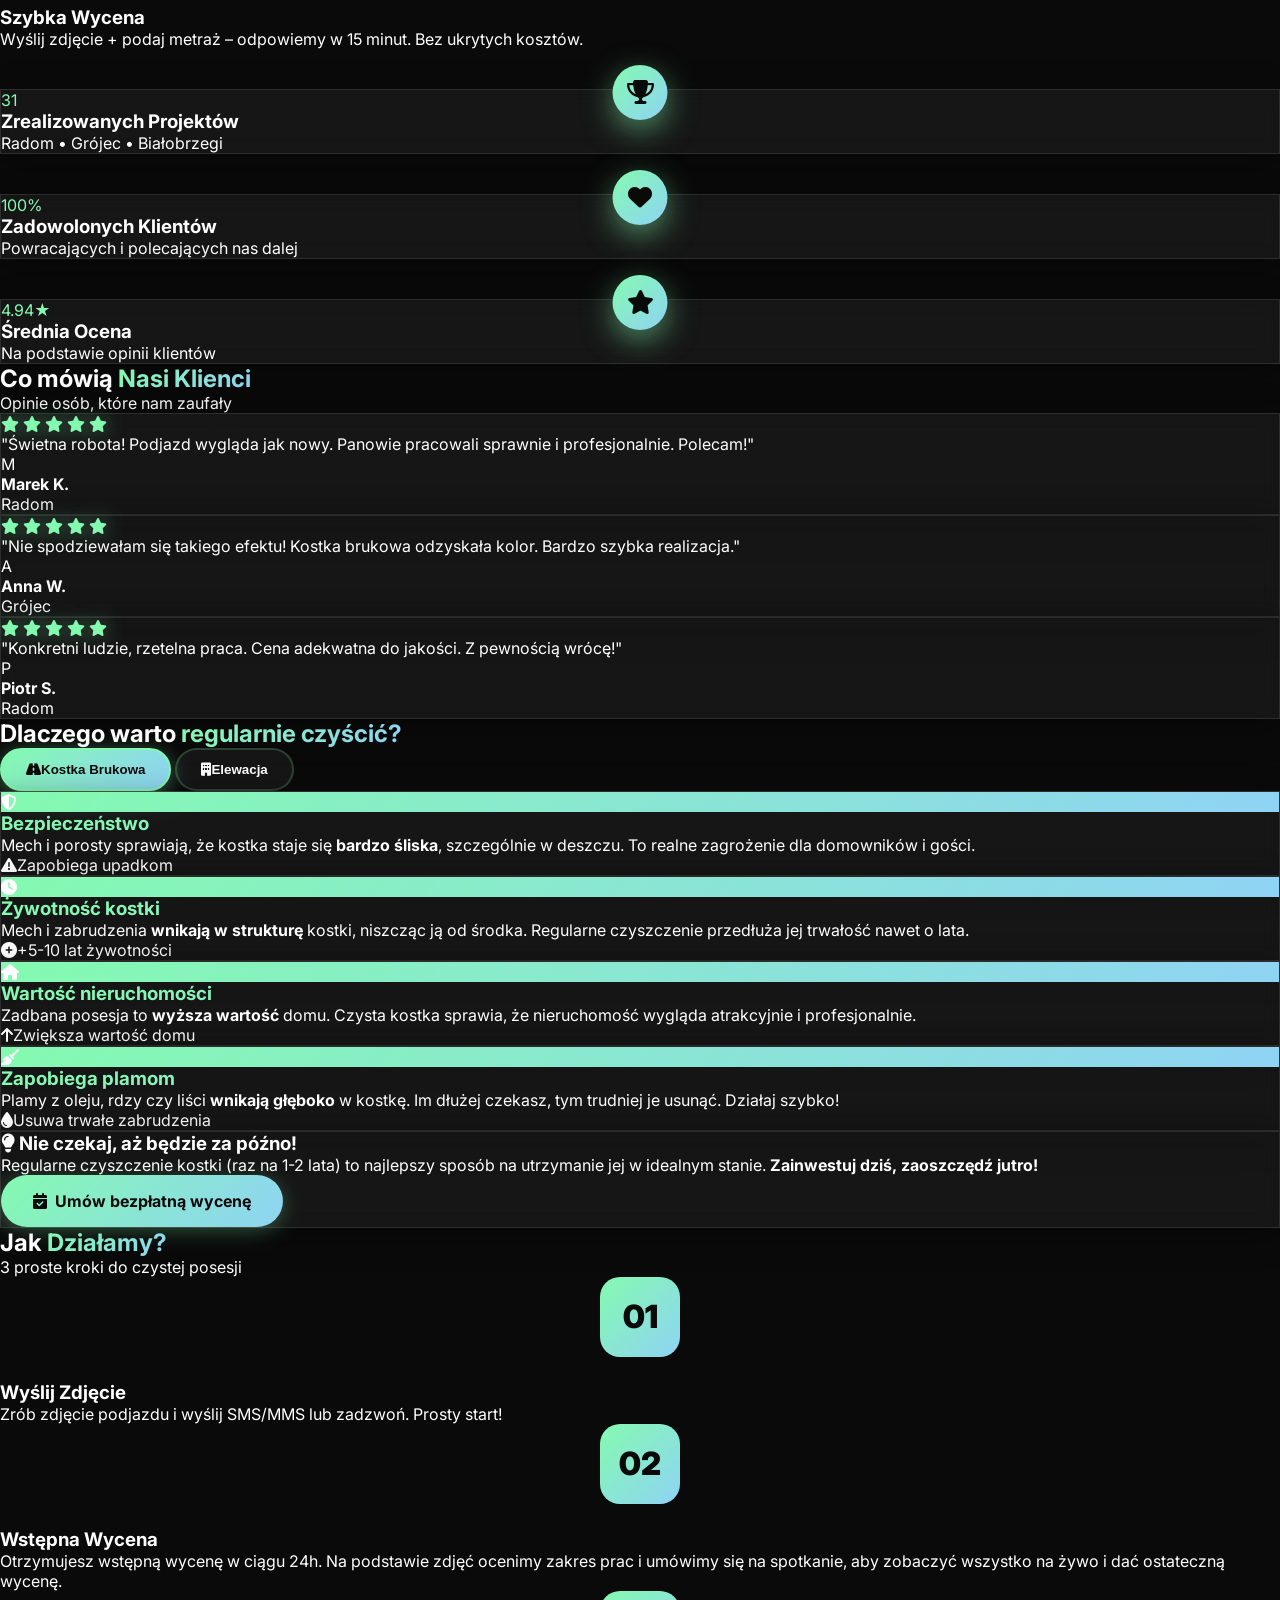
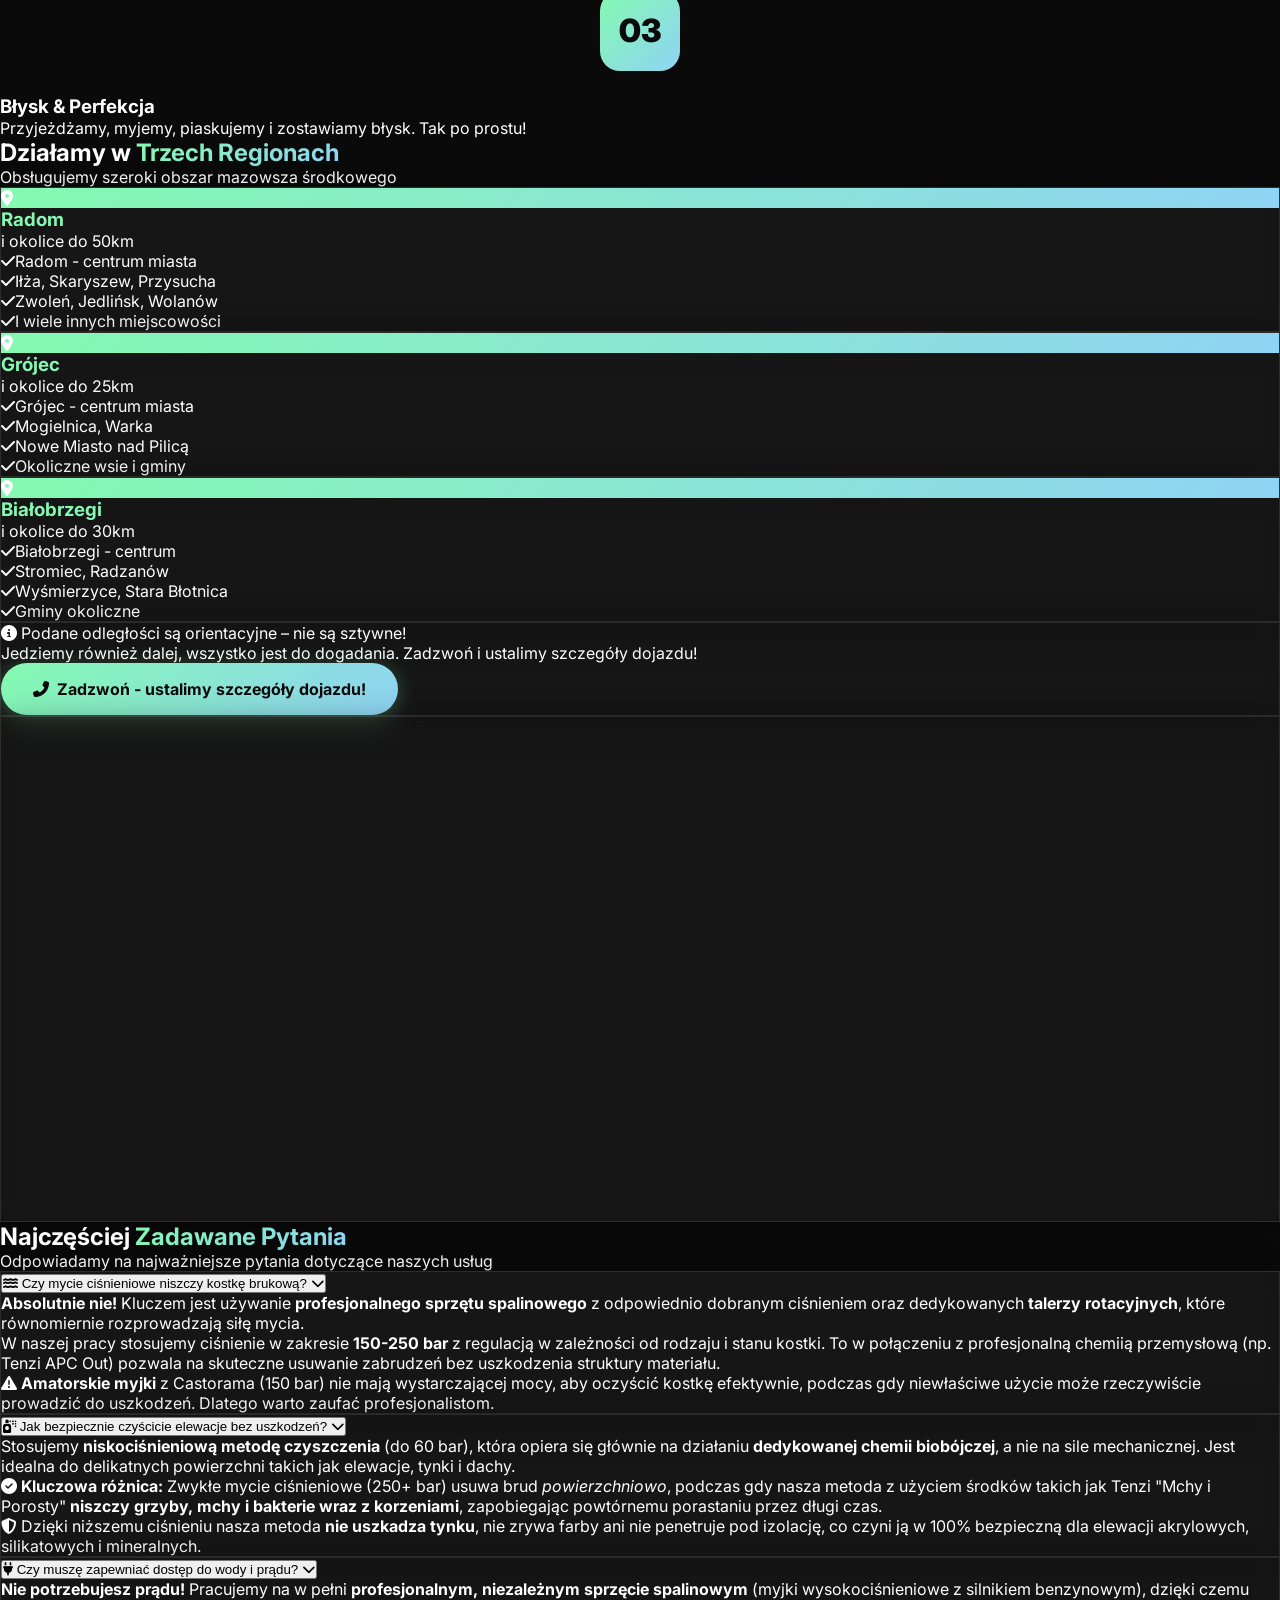
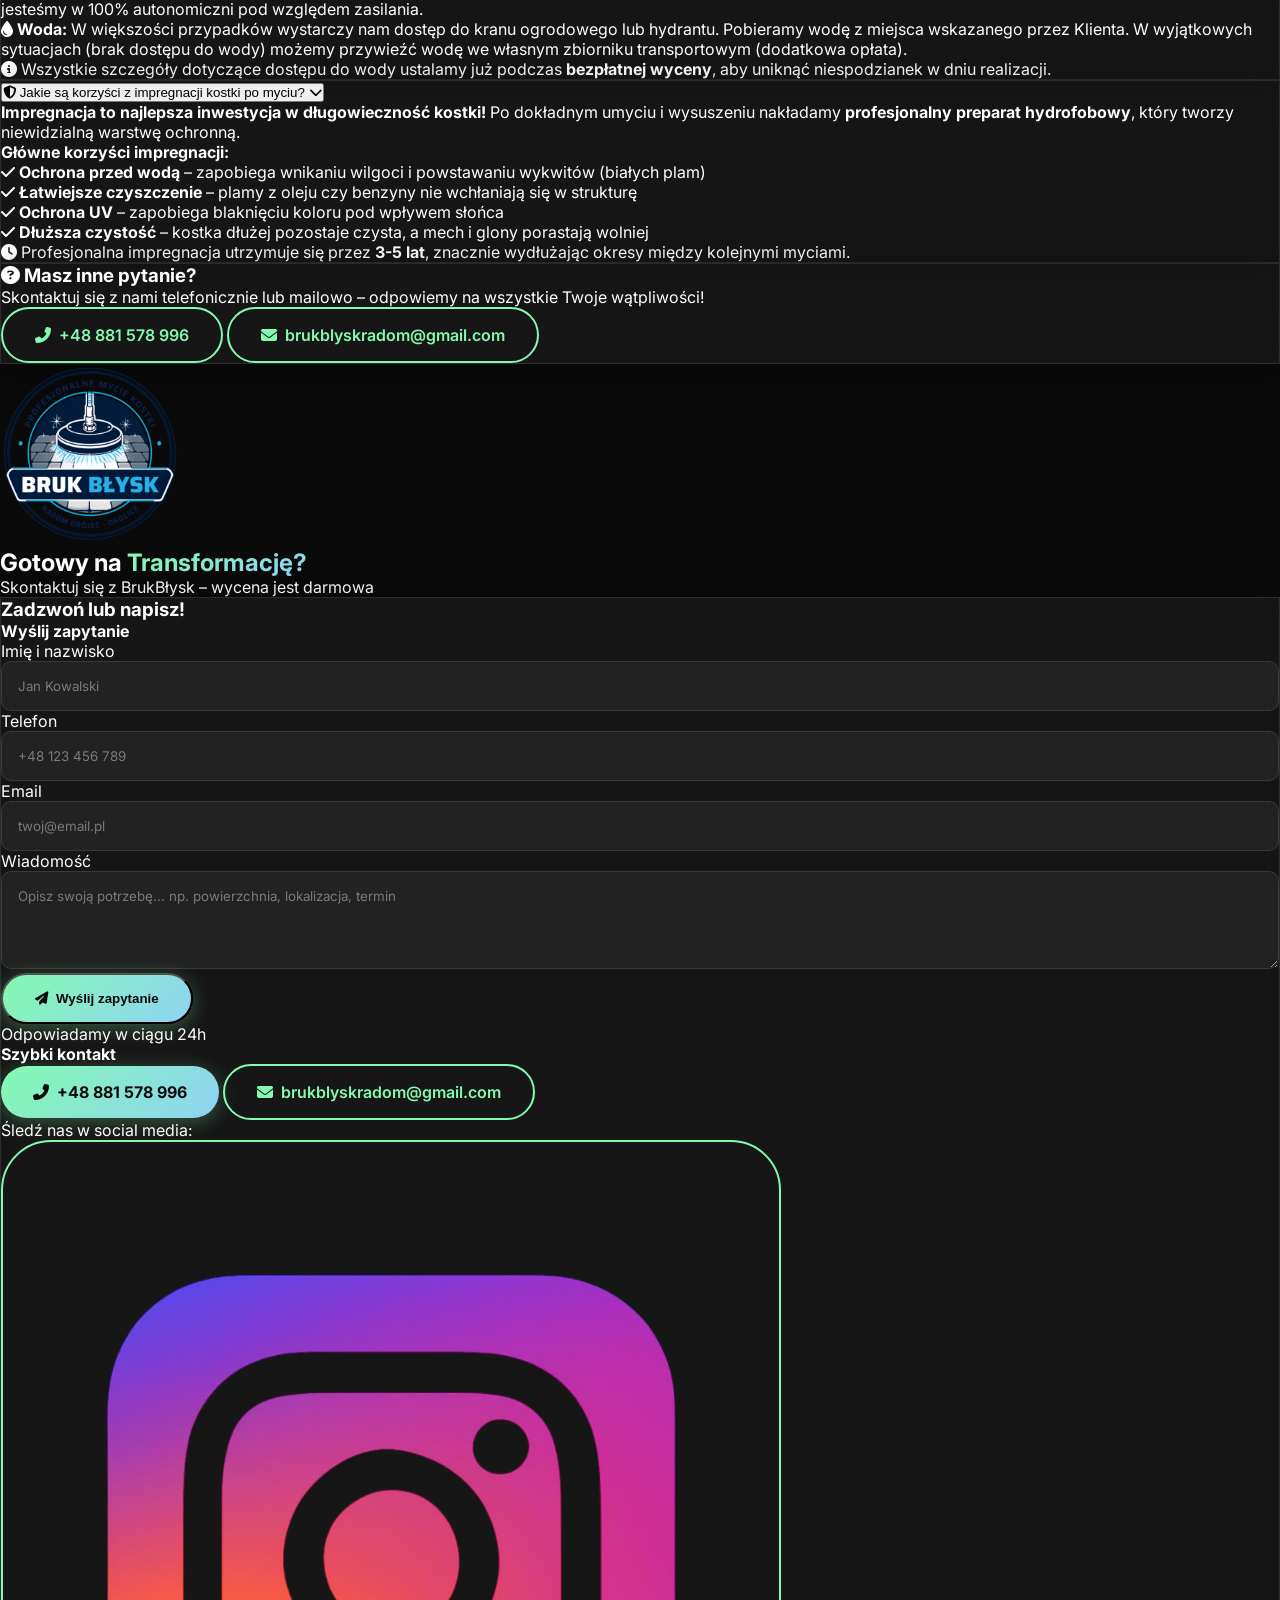
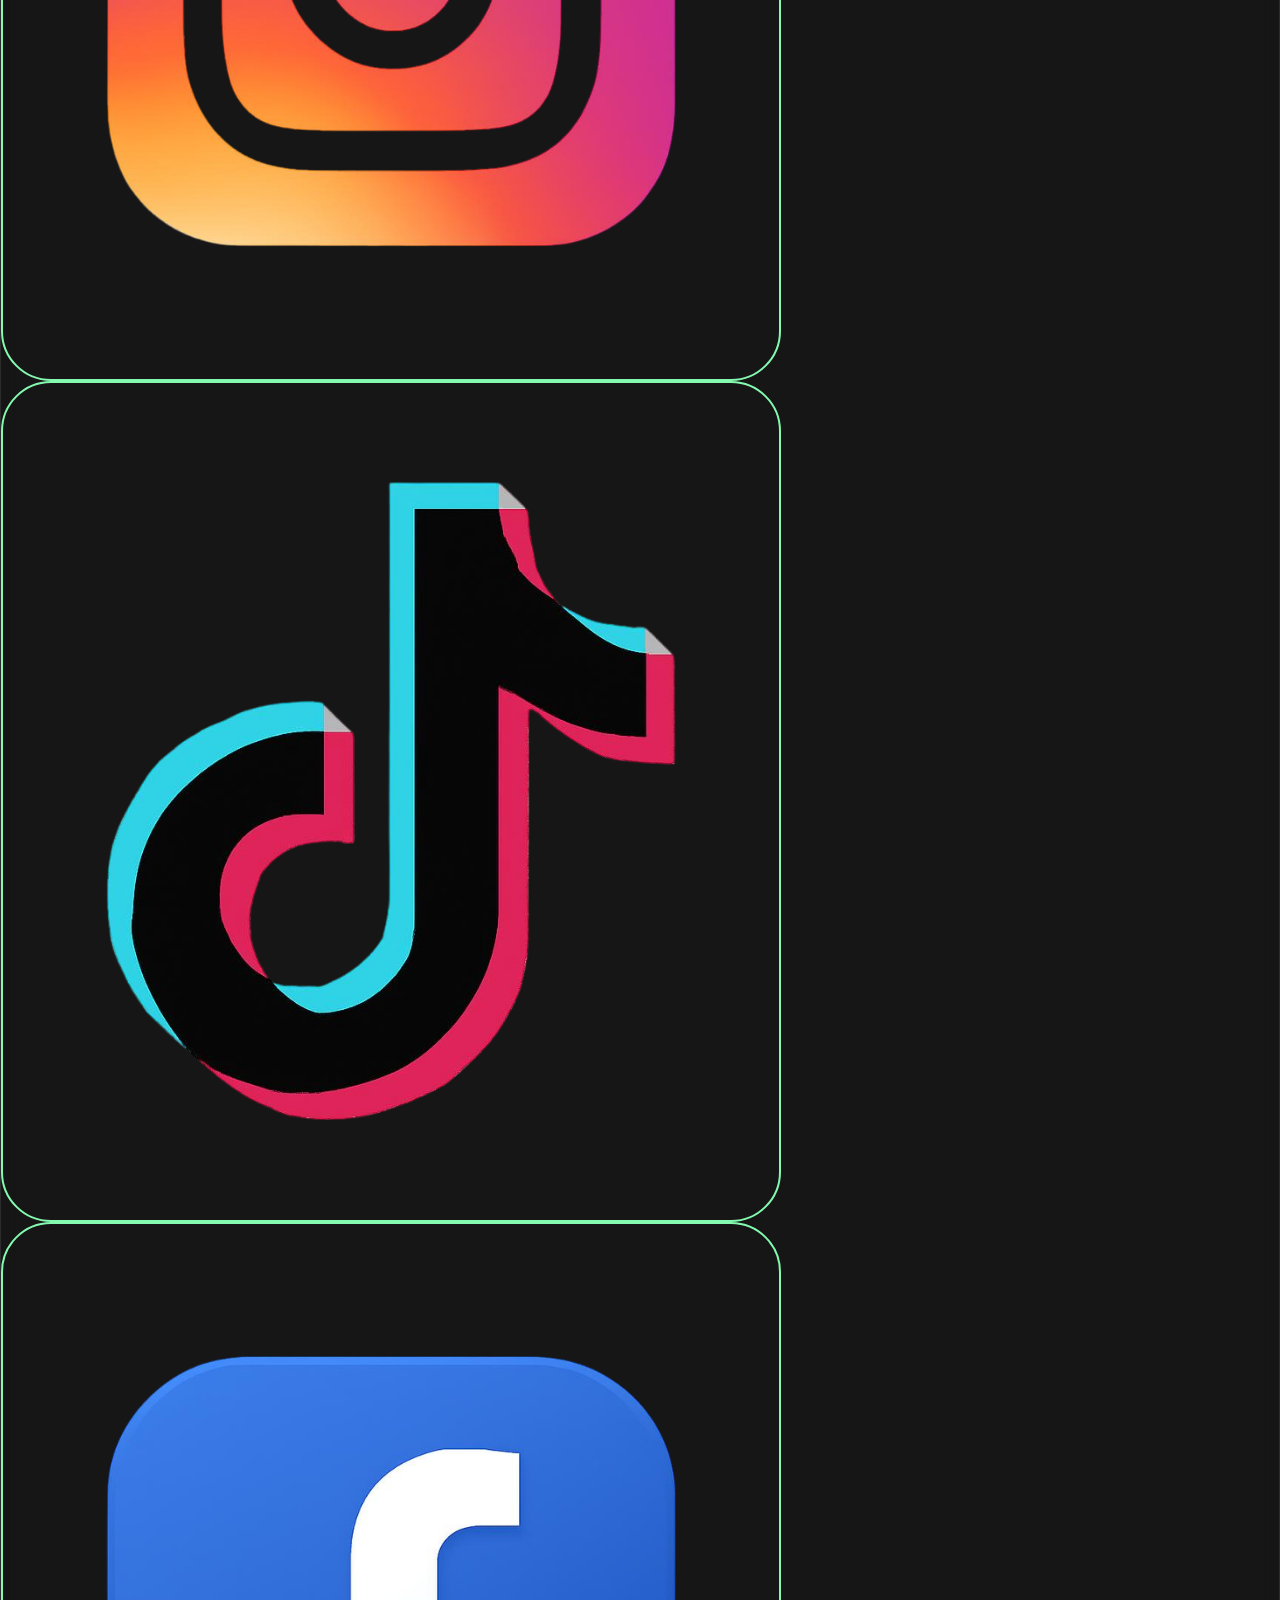
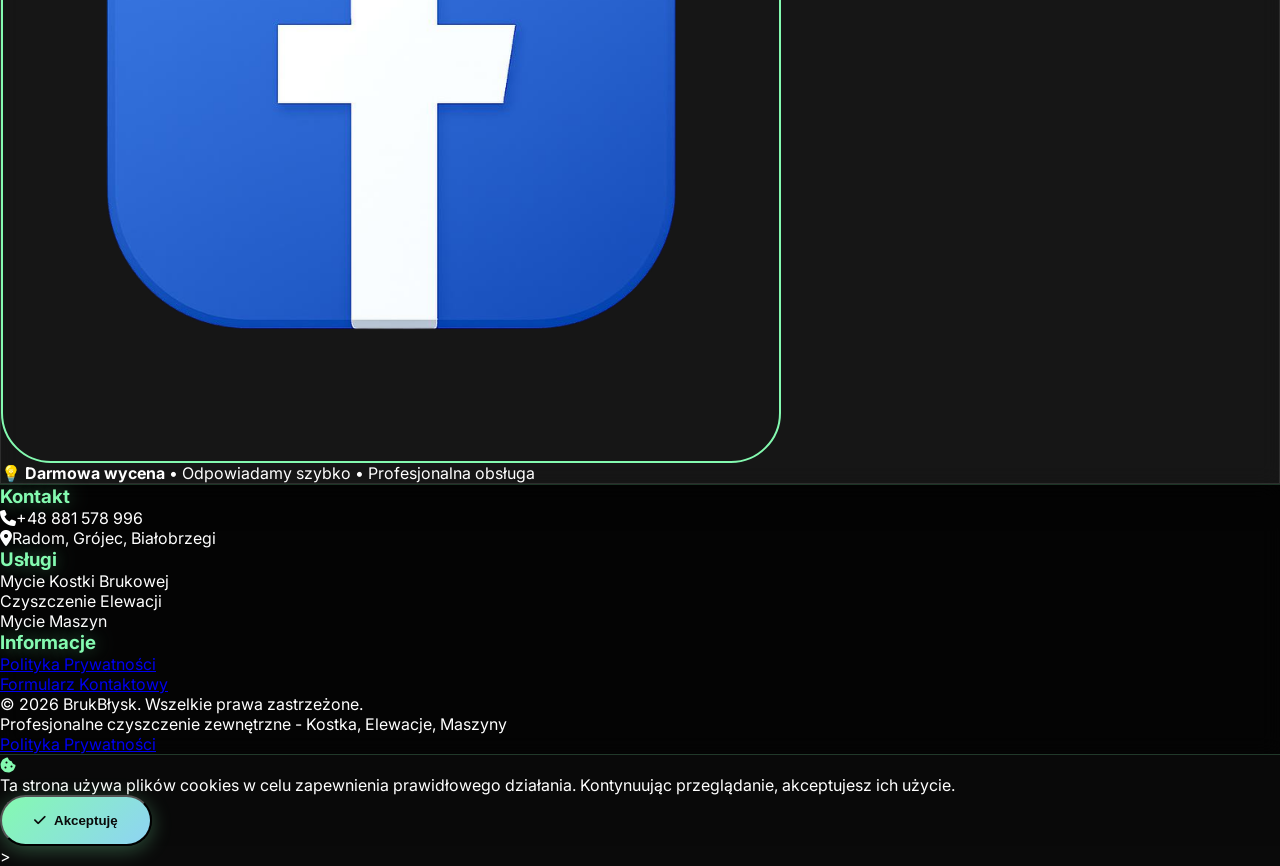
==== commit f9b88579: "Add files via upload" ====
--- a/index.html
+++ b/index.html
@@ -38,7 +38,7 @@
     <link href="https://cdn.jsdelivr.net/npm/tailwindcss@2.2.19/dist/tailwind.min.css" rel="stylesheet">
     
     <!-- BrukBłysk Custom Styles -->
-    <link rel="stylesheet" href="style-brukblysk.css?v=5">
+    <link rel="stylesheet" href="style-brukblysk.css?v=44">
     
     <!-- Font Awesome Icons -->
     <link rel="stylesheet" href="https://cdnjs.cloudflare.com/ajax/libs/font-awesome/6.4.0/css/all.min.css">
@@ -704,7 +704,12 @@
                 
                 <!-- Realizacja 1 - Kostka Brukowa -->
                 <div class="max-w-4xl mx-auto" data-aos="fade-up" data-aos-delay="100">
-                    <div class="glass rounded-3xl p-6 md:p-8">
+                    <div class="glass rounded-3xl p-6 md:p-8 realization-card">
+                        <!-- BADGE TOP -->
+                        <div class="badge-top">
+                            <span class="badge-fire">🔥 HIT!</span>
+                        </div>
+                        
                         <h3 class="text-2xl md:text-3xl font-bold mb-2 text-center">
                             <i class="fas fa-road gradient-text mr-2"></i>
                             Kostka Brukowa - Podjazd
@@ -745,7 +750,12 @@
                 
                 <!-- Realizacja 2 - Taras -->
                 <div class="max-w-4xl mx-auto" data-aos="fade-up" data-aos-delay="200">
-                    <div class="glass rounded-3xl p-6 md:p-8">
+                    <div class="glass rounded-3xl p-6 md:p-8 realization-card">
+                        <!-- BADGE TOP -->
+                        <div class="badge-top">
+                            <span class="badge-new">✨ NOWE!</span>
+                        </div>
+                        
                         <h3 class="text-2xl md:text-3xl font-bold mb-2 text-center">
                             <i class="fas fa-road gradient-text mr-2"></i>
                             Taras & Chodnik
@@ -795,6 +805,69 @@
         </div>
     </section>
 
+    <!-- Instagram Grid - Nasze Realizacje -->
+    <section id="instagram-grid" class="py-20 px-4 overflow-hidden">
+        <div class="max-w-7xl mx-auto">
+            <div class="text-center mb-12" data-aos="fade-up">
+                <h2 class="text-4xl md:text-5xl font-black mb-4">
+                    <span class="gradient-text">Nasze Realizacje</span> w Akcji
+                </h2>
+                <p class="text-gray-400 text-lg mb-6">Prawdziwe efekty naszej pracy</p>
+                <div class="flex justify-center gap-4 flex-wrap">
+                    <a href="https://www.instagram.com/brukblyskradom/" target="_blank" class="social-badge">
+                        <img src="assets/ig.png" alt="Instagram" class="w-5 h-5">
+                        @brukblyskradom
+                    </a>
+                    <a href="https://www.tiktok.com/@brukblyskradom" target="_blank" class="social-badge">
+                        <img src="assets/tt.png" alt="TikTok" class="w-5 h-5">
+                        @brukblyskradom
+                    </a>
+                    <a href="https://www.facebook.com/profile.php?id=100066646310223&locale=pl_PL" target="_blank" class="social-badge">
+                        <img src="assets/fb.png" alt="Facebook" class="w-5 h-5">
+                        BrukBłysk
+                    </a>
+                </div>
+            </div>
+            
+            <!-- Instagram-style Grid -->
+            <div class="instagram-grid">
+                <a href="galeria.html?category=kostka" class="instagram-item" data-aos="zoom-in" data-aos-delay="100">
+                    <img src="assets/1.png" alt="Kostka Brukowa" class="instagram-real-img">
+                    <div class="instagram-label">Kostka Brukowa</div>
+                    <div class="instagram-overlay">
+                        <i class="fas fa-heart"></i>
+                        <span>0+</span>
+                    </div>
+                </a>
+                
+                <a href="galeria.html?category=elewacja" class="instagram-item" data-aos="zoom-in" data-aos-delay="150">
+                    <img src="assets/2.png" alt="Elewacje" class="instagram-real-img">
+                    <div class="instagram-label">Elewacje</div>
+                    <div class="instagram-overlay">
+                        <i class="fas fa-heart"></i>
+                        <span>0+</span>
+                    </div>
+                </a>
+                
+                <a href="galeria.html?category=maszyny" class="instagram-item" data-aos="zoom-in" data-aos-delay="200">
+                    <img src="assets/3.png" alt="Maszyny" class="instagram-real-img">
+                    <div class="instagram-label">Maszyny</div>
+                    <div class="instagram-overlay">
+                        <i class="fas fa-heart"></i>
+                        <span>0+</span>
+                    </div>
+                </a>
+            </div>
+            
+            <div class="text-center mt-12" data-aos="fade-up">
+                <a href="galeria.html" class="btn-secondary text-lg">
+                    <i class="fas fa-images mr-2"></i>
+                    Pełna Galeria Realizacji
+                </a>
+            </div>
+        </div>
+    </section>
+
     <!-- Video Section -->
     <section id="video" class="py-20 px-4">
         <div class="max-w-4xl mx-auto">
@@ -995,21 +1068,30 @@
         <div class="max-w-6xl mx-auto">
             <div class="grid md:grid-cols-3 gap-8">
                 <!-- Stat 1 -->
-                <div class="glass rounded-3xl p-8 text-center" data-aos="zoom-in" data-aos-delay="100">
+                <div class="glass rounded-3xl p-8 text-center stat-card" data-aos="zoom-in" data-aos-delay="100">
+                    <div class="stat-icon">
+                        <i class="fas fa-trophy"></i>
+                    </div>
                     <div class="text-6xl font-black gradient-text mb-4" id="counter-projects">0</div>
                     <h3 class="text-xl font-bold mb-2">Zrealizowanych Projektów</h3>
                     <p class="text-gray-500 text-sm">Radom • Grójec • Białobrzegi</p>
                 </div>
                 
                 <!-- Stat 2 -->
-                <div class="glass rounded-3xl p-8 text-center" data-aos="zoom-in" data-aos-delay="200">
+                <div class="glass rounded-3xl p-8 text-center stat-card" data-aos="zoom-in" data-aos-delay="200">
+                    <div class="stat-icon">
+                        <i class="fas fa-heart"></i>
+                    </div>
                     <div class="text-6xl font-black gradient-text mb-4" id="counter-satisfaction">0%</div>
                     <h3 class="text-xl font-bold mb-2">Zadowolonych Klientów</h3>
                     <p class="text-gray-500 text-sm">Powracających i polecających nas dalej</p>
                 </div>
                 
                 <!-- Stat 3 -->
-                <div class="glass rounded-3xl p-8 text-center" data-aos="zoom-in" data-aos-delay="300">
+                <div class="glass rounded-3xl p-8 text-center stat-card" data-aos="zoom-in" data-aos-delay="300">
+                    <div class="stat-icon">
+                        <i class="fas fa-star"></i>
+                    </div>
                     <div class="text-6xl font-black gradient-text mb-4">
                         <span id="counter-rating">0.00</span>★
                     </div>
@@ -2174,7 +2256,7 @@
     </div>
     
     <!-- BrukBłysk Custom Scripts -->
-    <script src="script-brukblysk.js?v=4"></script>
+    <script src="script-brukblysk.js?v=35"></script>
 </body>
 </html>
->
+>
--- a/style-brukblysk.css
+++ b/style-brukblysk.css
@@ -979,3 +979,304 @@
         top: -40px;
     }
 }
+
+
+/* ========================================
+   PREMIUM EFFECTS - BRUKBŁYSK 
+   ======================================== */
+
+/* === REALIZATION BADGES === */
+.realization-card {
+    position: relative;
+    transition: all 0.4s ease;
+}
+
+.realization-card:hover {
+    transform: translateY(-5px);
+    box-shadow: 0 15px 50px rgba(132, 250, 176, 0.3);
+}
+
+.badge-top {
+    position: absolute;
+    top: -15px;
+    right: 20px;
+    z-index: 10;
+}
+
+.badge-fire, .badge-new {
+    display: inline-block;
+    padding: 0.5rem 1.5rem;
+    font-size: 1rem;
+    font-weight: 900;
+    border-radius: 50px;
+    box-shadow: 0 8px 25px rgba(0, 0, 0, 0.5);
+    animation: badgeBounce 2s ease-in-out infinite;
+}
+
+.badge-fire {
+    background: linear-gradient(135deg, #ff6b6b 0%, #ff8e53 100%);
+    color: #fff;
+    text-shadow: 0 2px 10px rgba(0, 0, 0, 0.5);
+}
+
+.badge-new {
+    background: linear-gradient(135deg, #667eea 0%, #764ba2 100%);
+    color: #fff;
+    text-shadow: 0 2px 10px rgba(0, 0, 0, 0.5);
+}
+
+@keyframes badgeBounce {
+    0%, 100% {
+        transform: translateY(0) scale(1);
+    }
+    50% {
+        transform: translateY(-5px) scale(1.05);
+    }
+}
+
+/* === INSTAGRAM GRID === */
+.instagram-grid {
+    display: grid;
+    grid-template-columns: repeat(3, 1fr);
+    gap: 1.5rem;
+    margin-bottom: 2rem;
+    max-width: 900px;
+    margin-left: auto;
+    margin-right: auto;
+}
+
+@media (max-width: 768px) {
+    .instagram-grid {
+        grid-template-columns: repeat(3, 1fr);
+        gap: 0.8rem;
+    }
+}
+
+.instagram-item {
+    position: relative;
+    aspect-ratio: 1 / 1;
+    border-radius: 16px;
+    overflow: hidden;
+    cursor: pointer;
+    transition: all 0.4s cubic-bezier(0.175, 0.885, 0.32, 1.275);
+    box-shadow: 0 10px 30px rgba(0, 0, 0, 0.3);
+    background: #0a0a0a;
+}
+
+.instagram-real-img {
+    width: 100%;
+    height: 100%;
+    object-fit: cover;
+    transition: transform 0.4s ease;
+    display: block;
+}
+
+.instagram-item:hover .instagram-real-img {
+    transform: scale(1.1);
+}
+
+.instagram-label {
+    position: absolute;
+    bottom: 15px;
+    left: 50%;
+    transform: translateX(-50%);
+    padding: 0.5rem 1.5rem;
+    background: rgba(0, 0, 0, 0.85);
+    backdrop-filter: blur(10px);
+    border-radius: 50px;
+    font-weight: 700;
+    font-size: 1rem;
+    z-index: 2;
+    color: #84fab0;
+    border: 2px solid rgba(132, 250, 176, 0.3);
+    transition: all 0.3s ease;
+}
+
+.instagram-item:hover .instagram-label {
+    border-color: rgba(132, 250, 176, 0.8);
+    background: rgba(0, 0, 0, 0.95);
+}
+
+.instagram-item:hover {
+    transform: scale(1.05) rotate(2deg);
+    box-shadow: 0 15px 50px rgba(132, 250, 176, 0.4);
+    z-index: 10;
+}
+
+.instagram-placeholder {
+    width: 100%;
+    height: 100%;
+    background: linear-gradient(135deg, rgba(132, 250, 176, 0.2) 0%, rgba(143, 211, 244, 0.2) 100%);
+    display: flex;
+    flex-direction: column;
+    align-items: center;
+    justify-content: center;
+    color: #84fab0;
+    border: 2px dashed rgba(132, 250, 176, 0.3);
+    transition: all 0.3s ease;
+}
+
+.instagram-placeholder i {
+    font-size: 3rem;
+    margin-bottom: 0.5rem;
+    animation: iconFloat 3s ease-in-out infinite;
+}
+
+.instagram-placeholder p {
+    font-size: 1.1rem;
+    font-weight: 700;
+    text-align: center;
+}
+
+@keyframes iconFloat {
+    0%, 100% {
+        transform: translateY(0);
+    }
+    50% {
+        transform: translateY(-10px);
+    }
+}
+
+.instagram-item:hover .instagram-placeholder {
+    background: linear-gradient(135deg, rgba(132, 250, 176, 0.3) 0%, rgba(143, 211, 244, 0.3) 100%);
+    border-color: rgba(132, 250, 176, 0.6);
+}
+
+.instagram-overlay {
+    position: absolute;
+    top: 0;
+    left: 0;
+    width: 100%;
+    height: 100%;
+    background: rgba(0, 0, 0, 0.8);
+    display: flex;
+    align-items: center;
+    justify-content: center;
+    gap: 0.5rem;
+    color: #fff;
+    font-size: 1.5rem;
+    font-weight: 700;
+    opacity: 0;
+    transition: opacity 0.3s ease;
+}
+
+.instagram-item:hover .instagram-overlay {
+    opacity: 1;
+}
+
+.instagram-overlay i {
+    color: #ff6b6b;
+    animation: heartBeat 1s ease-in-out infinite;
+}
+
+@keyframes heartBeat {
+    0%, 100% {
+        transform: scale(1);
+    }
+    50% {
+        transform: scale(1.2);
+    }
+}
+
+/* === SOCIAL BADGE === */
+.social-badge {
+    display: inline-flex;
+    align-items: center;
+    gap: 0.5rem;
+    padding: 0.5rem 1rem;
+    background: rgba(255, 255, 255, 0.05);
+    border: 1px solid rgba(255, 255, 255, 0.1);
+    border-radius: 50px;
+    color: #ccc;
+    font-size: 0.9rem;
+    font-weight: 600;
+    text-decoration: none;
+    transition: all 0.3s ease;
+}
+
+.social-badge:hover {
+    background: rgba(132, 250, 176, 0.1);
+    border-color: rgba(132, 250, 176, 0.3);
+    color: #84fab0;
+    transform: translateY(-2px);
+    box-shadow: 0 5px 20px rgba(132, 250, 176, 0.3);
+}
+
+/* === STATS CARDS WITH ICONS === */
+.stat-card {
+    position: relative;
+    transition: all 0.4s cubic-bezier(0.175, 0.885, 0.32, 1.275);
+    overflow: visible;
+    margin-top: 40px;
+}
+
+.stat-card:hover {
+    transform: translateY(-10px) scale(1.03);
+    box-shadow: 0 20px 60px rgba(132, 250, 176, 0.4);
+}
+
+.stat-icon {
+    position: absolute;
+    top: -25px;
+    left: 50%;
+    transform: translateX(-50%);
+    width: 55px;
+    height: 55px;
+    background: linear-gradient(135deg, #84fab0 0%, #8fd3f4 100%);
+    border-radius: 50%;
+    display: flex;
+    align-items: center;
+    justify-content: center;
+    box-shadow: 0 10px 30px rgba(132, 250, 176, 0.5);
+    animation: iconPulse 2s ease-in-out infinite;
+}
+
+.stat-icon i {
+    font-size: 1.5rem;
+    color: #0a0a0a;
+}
+
+@keyframes iconPulse {
+    0%, 100% {
+        transform: translateX(-50%) scale(1);
+        box-shadow: 0 10px 30px rgba(132, 250, 176, 0.5);
+    }
+    50% {
+        transform: translateX(-50%) scale(1.1);
+        box-shadow: 0 15px 40px rgba(132, 250, 176, 0.7);
+    }
+}
+
+.stat-card:hover .stat-icon {
+    animation: iconBounce 0.6s ease;
+}
+
+@keyframes iconBounce {
+    0%, 100% {
+        transform: translateX(-50%) translateY(0) scale(1);
+    }
+    50% {
+        transform: translateX(-50%) translateY(-10px) scale(1.15);
+    }
+}
+
+/* Mobile adjustments */
+@media (max-width: 768px) {
+    .stat-icon {
+        width: 50px;
+        height: 50px;
+        top: -20px;
+    }
+    
+    .stat-icon i {
+        font-size: 1.2rem;
+    }
+    
+    .instagram-placeholder i {
+        font-size: 2rem;
+    }
+    
+    .instagram-placeholder p {
+        font-size: 0.9rem;
+    }
+}
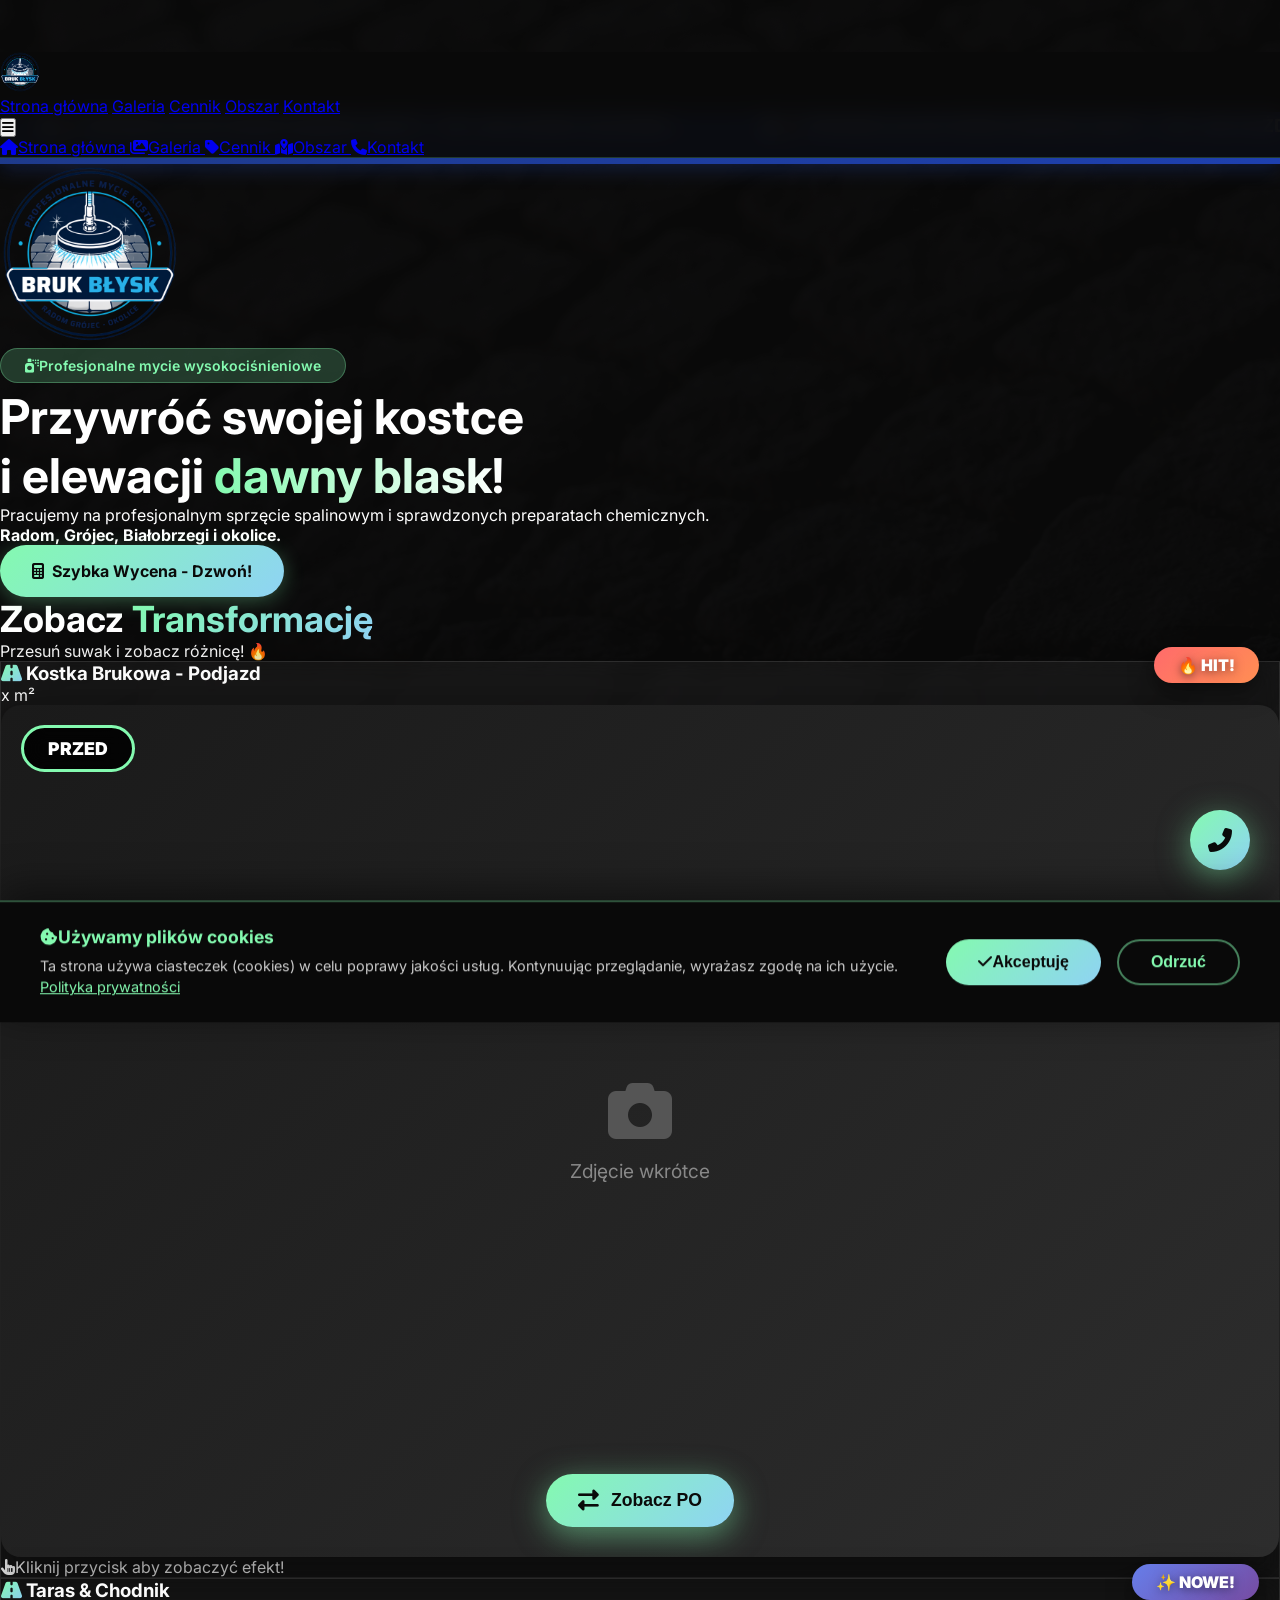
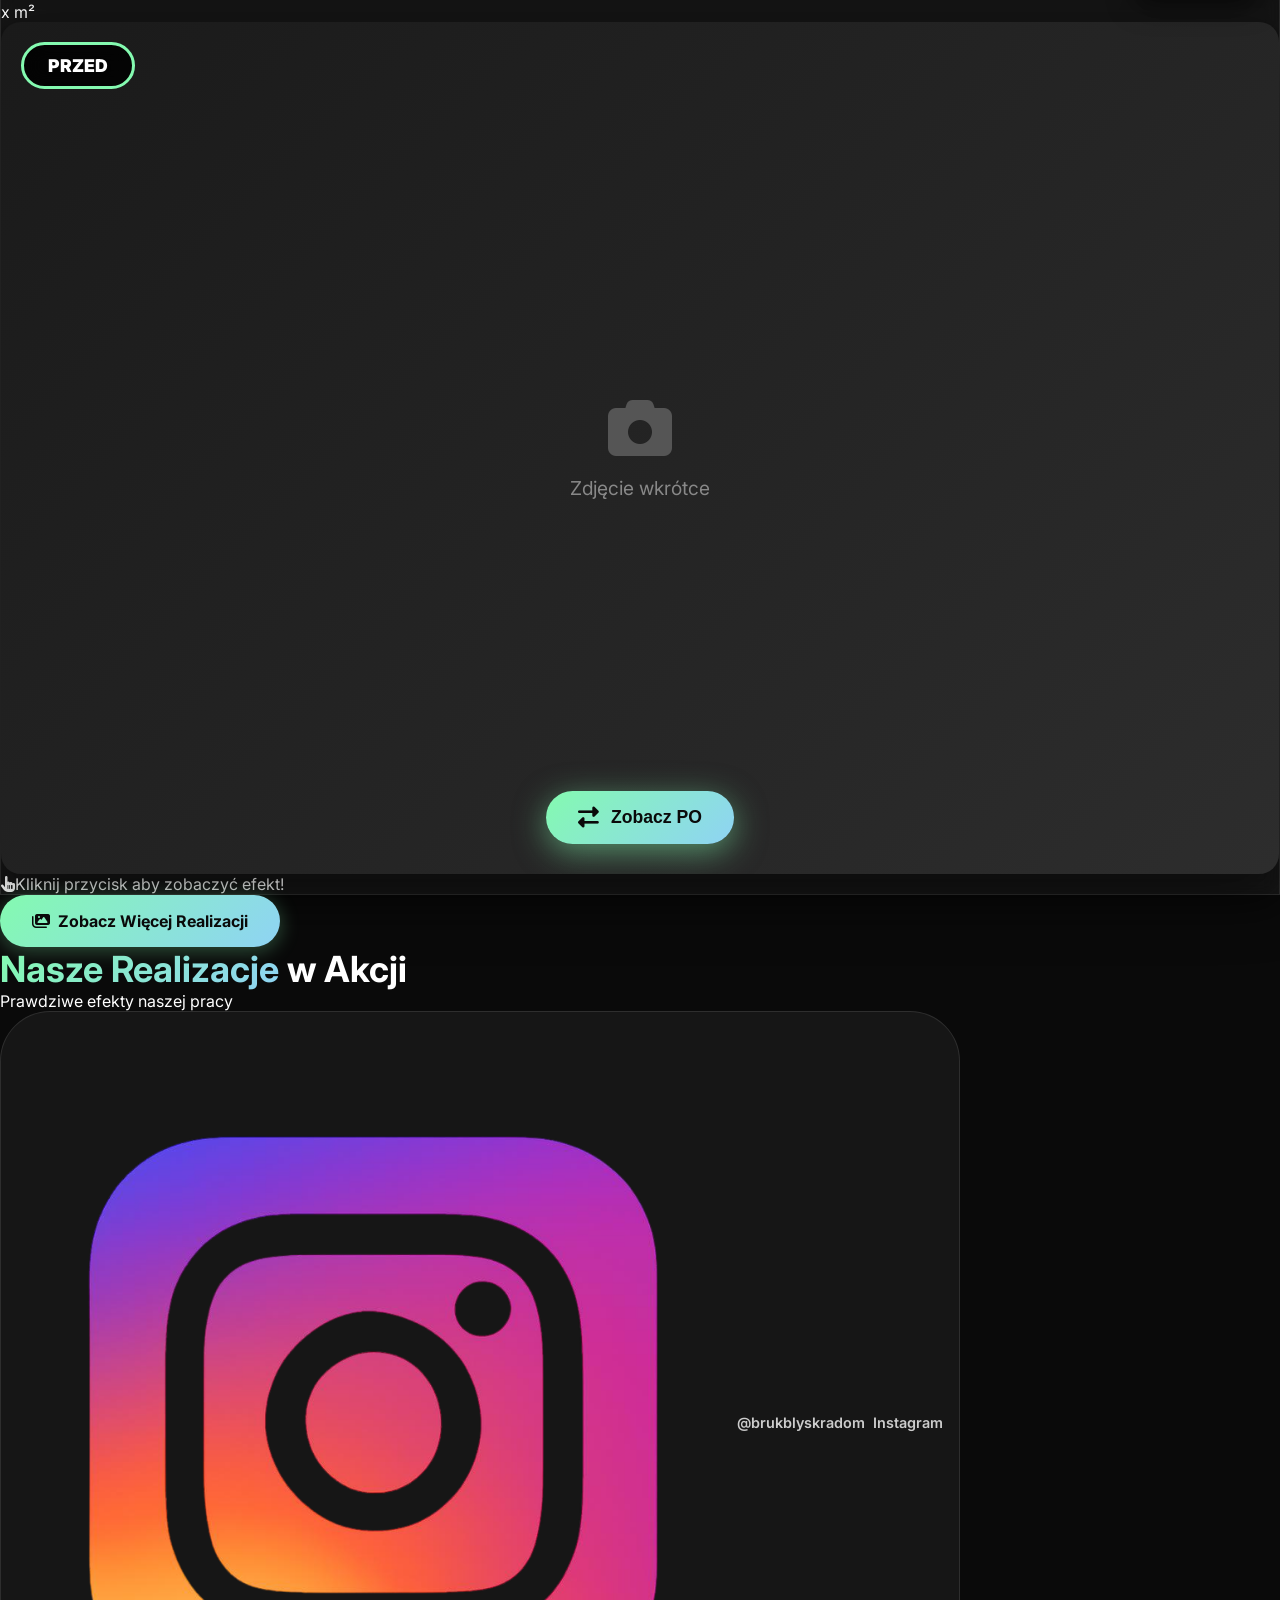
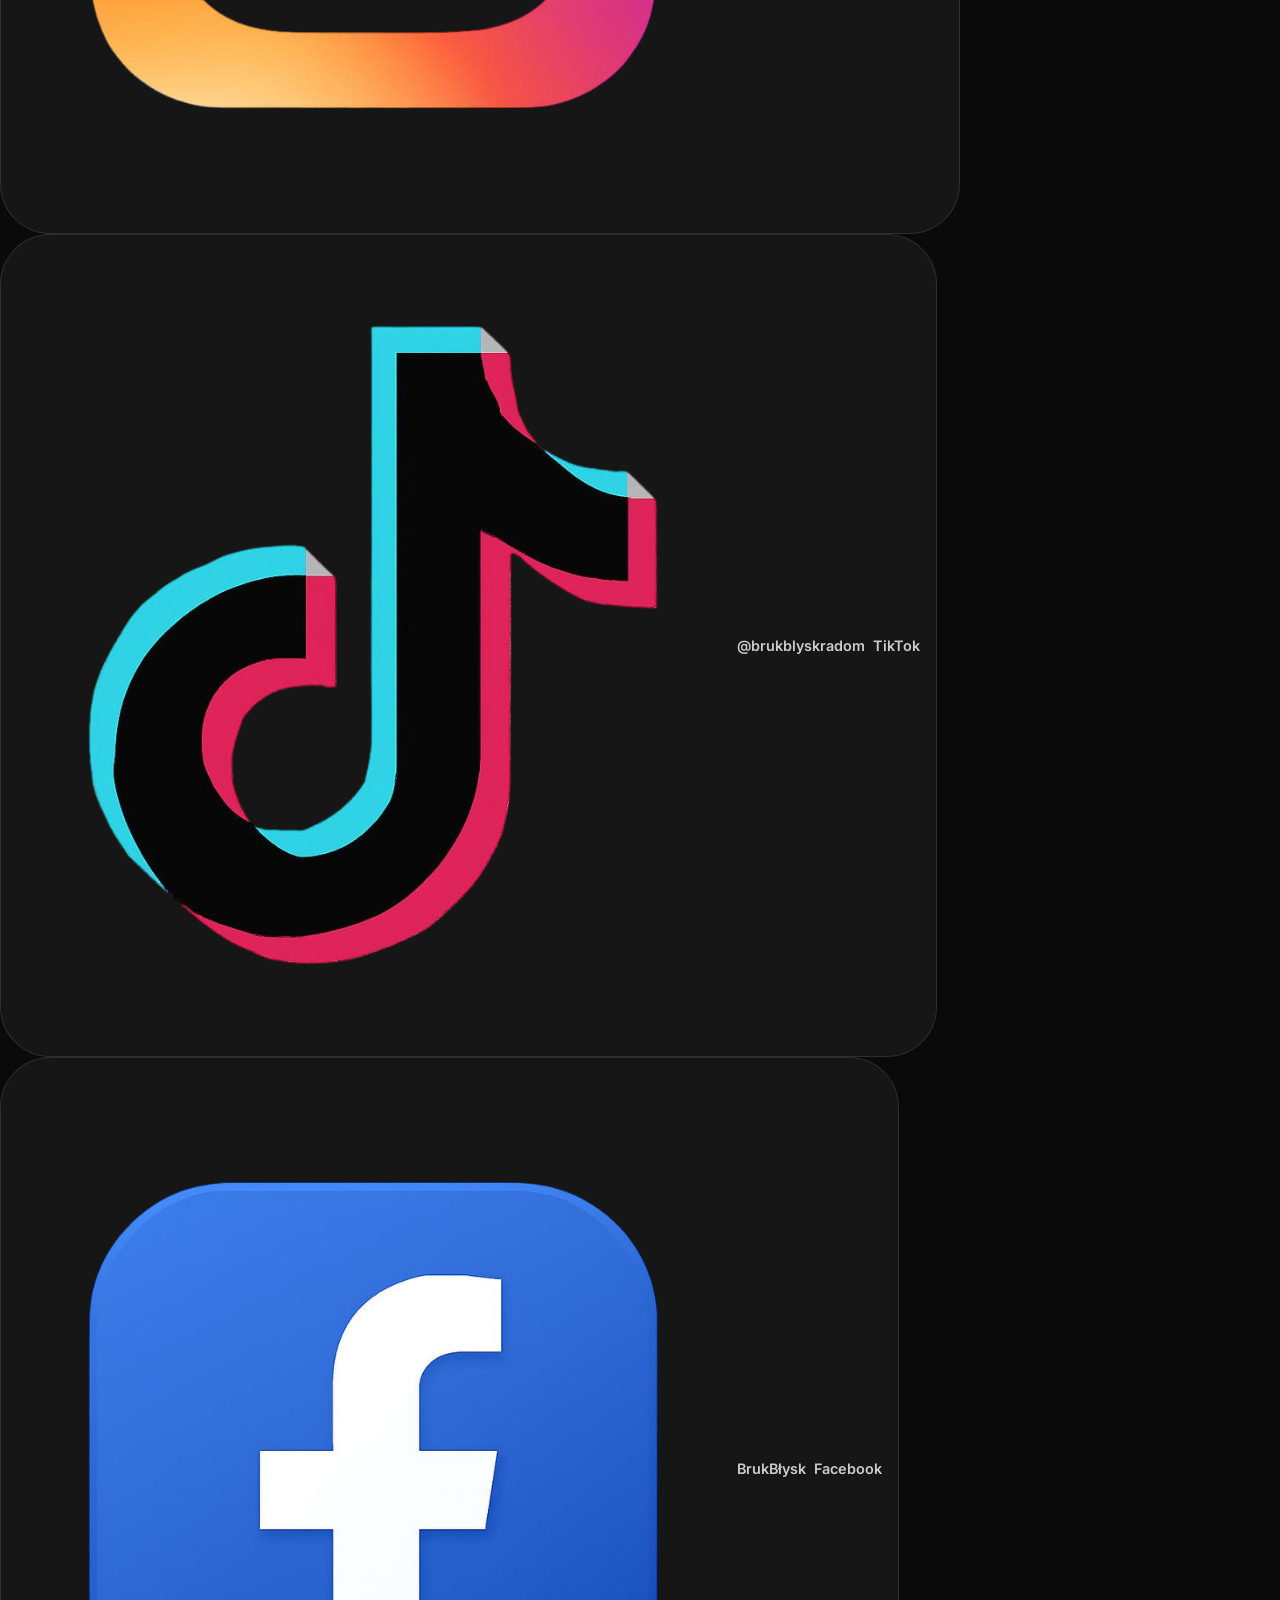
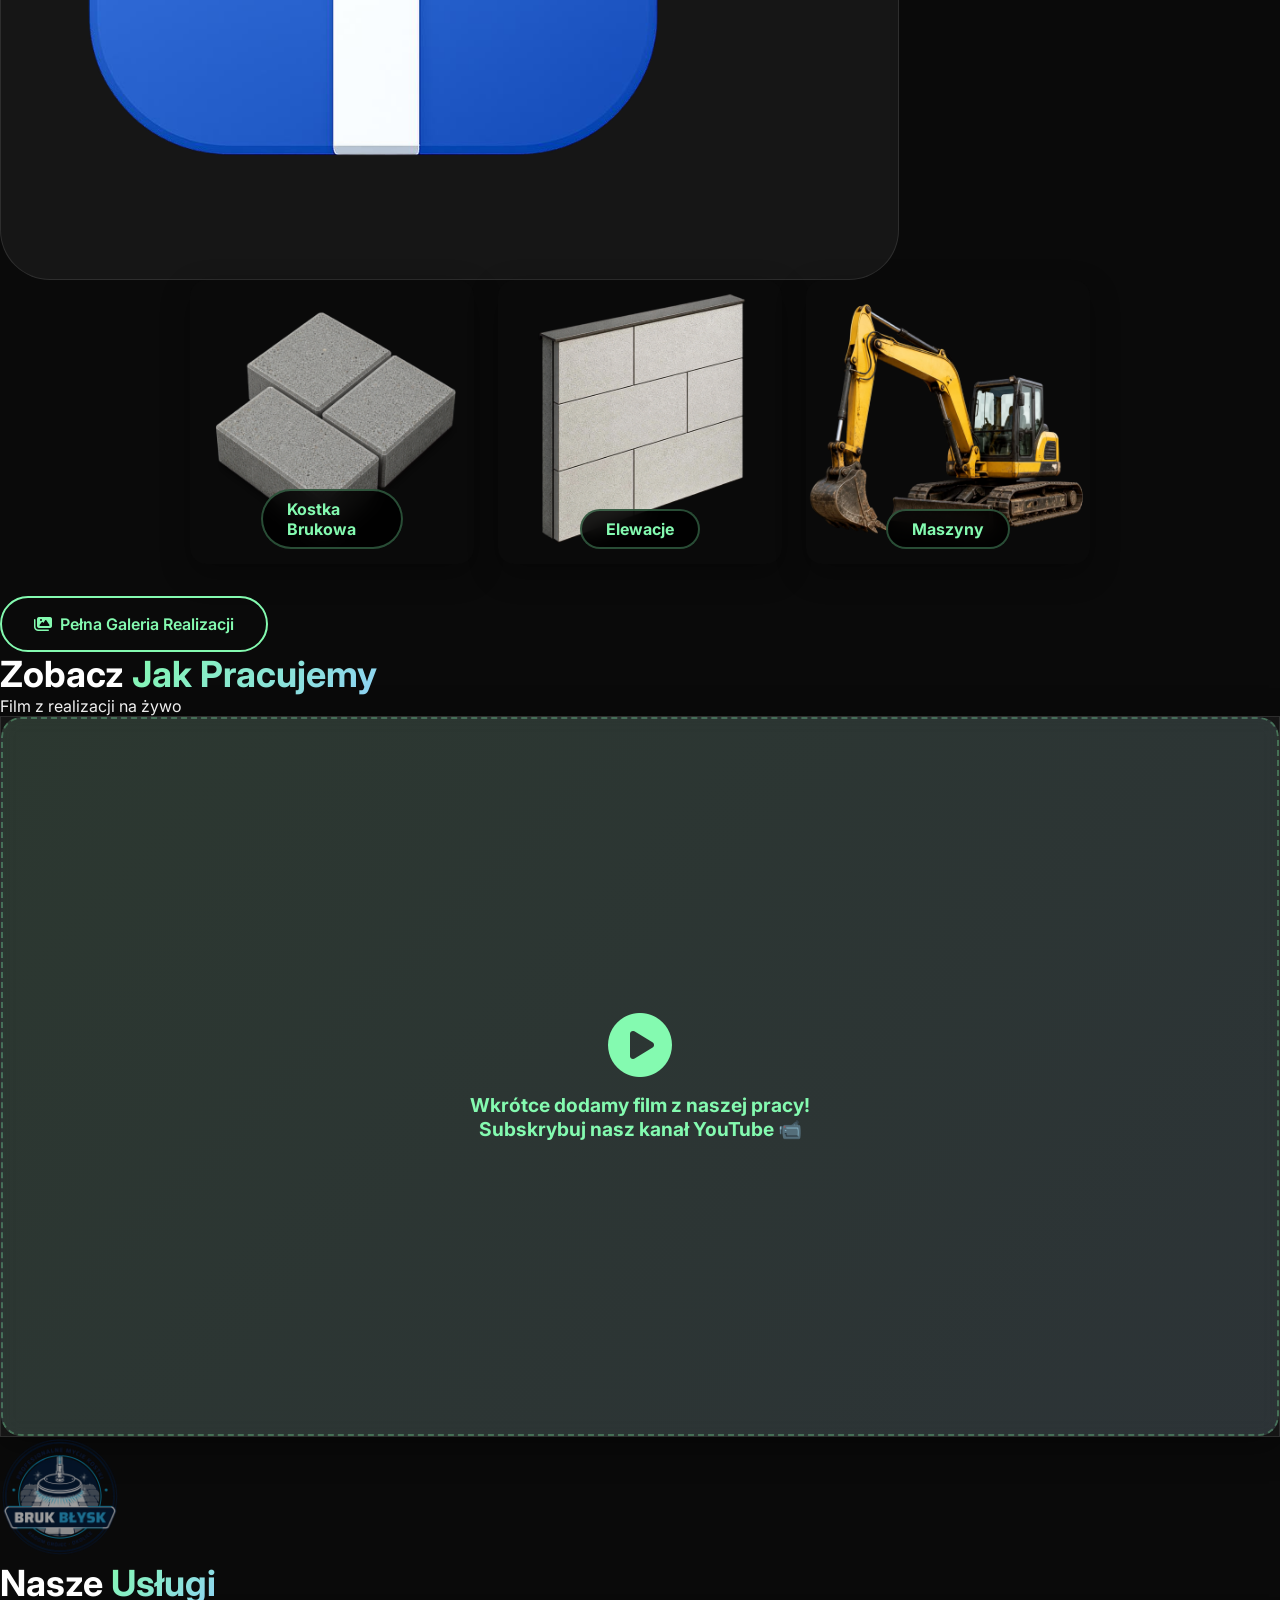
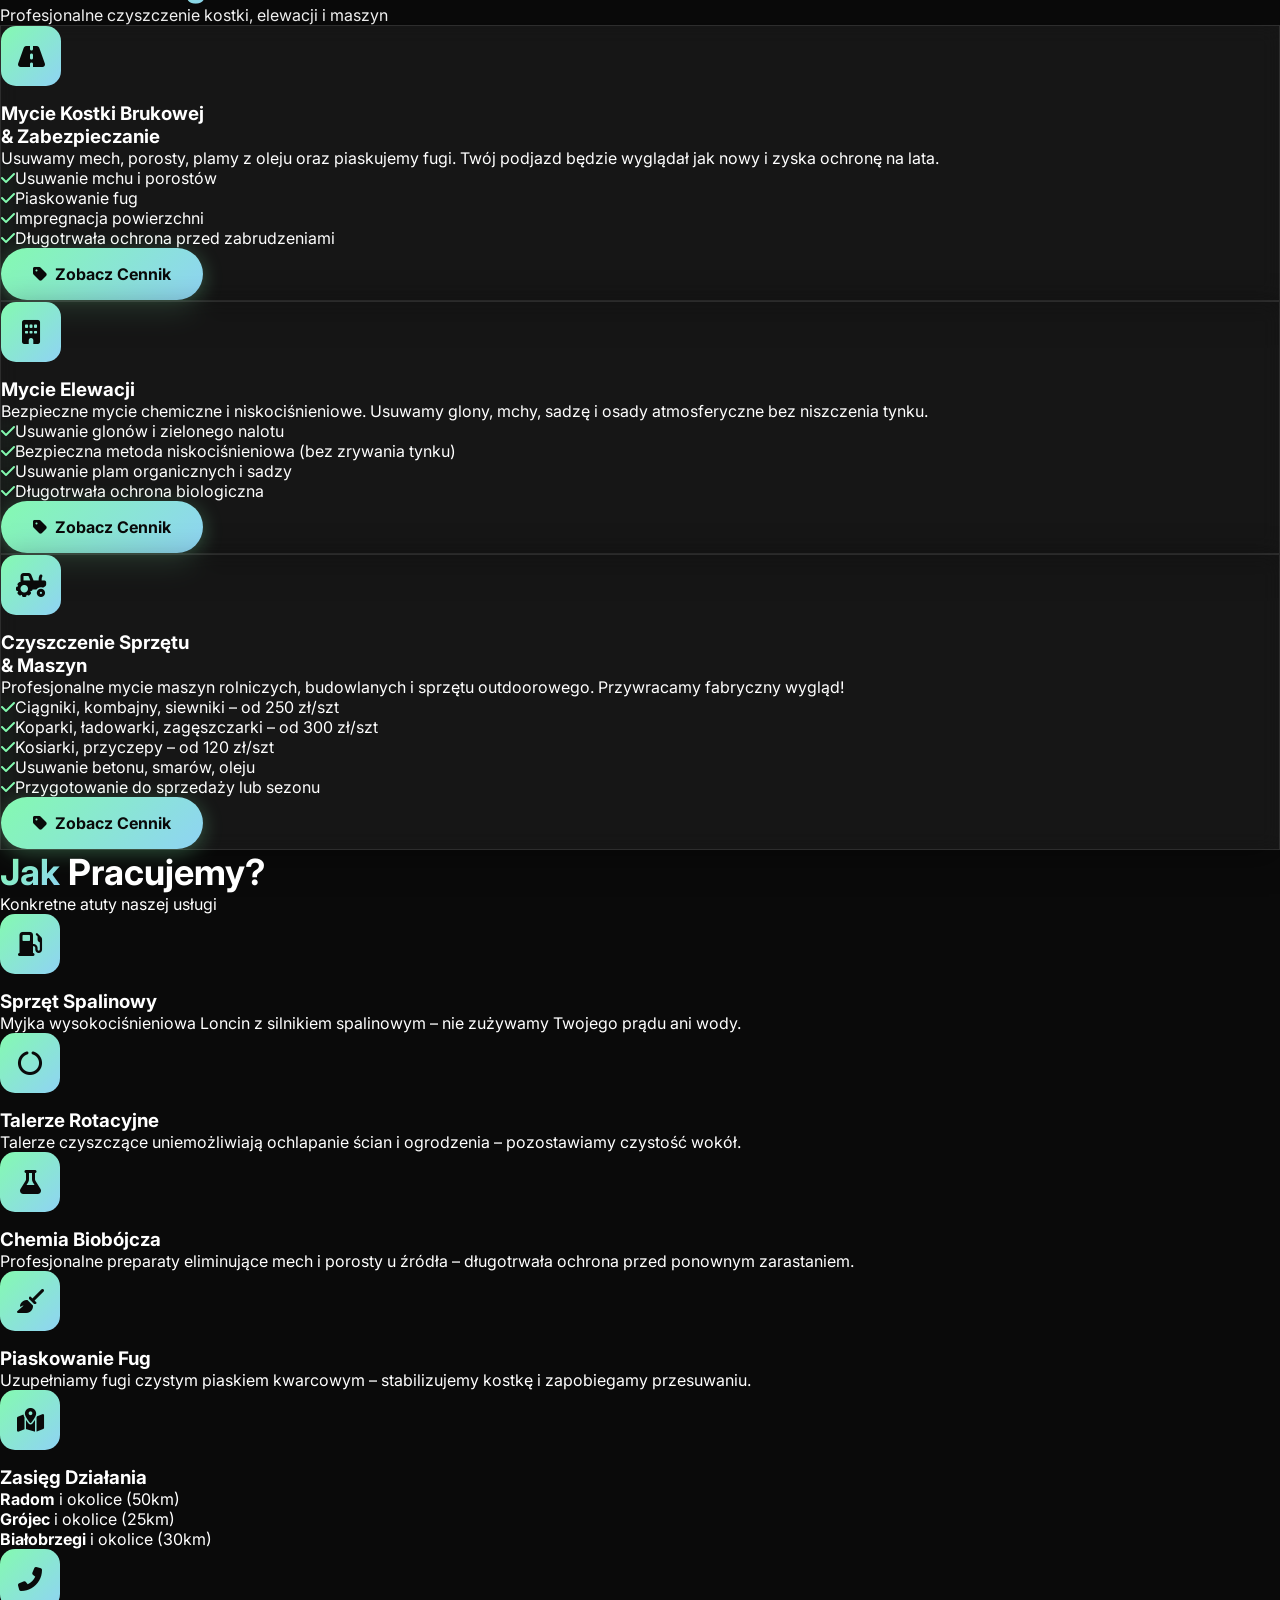
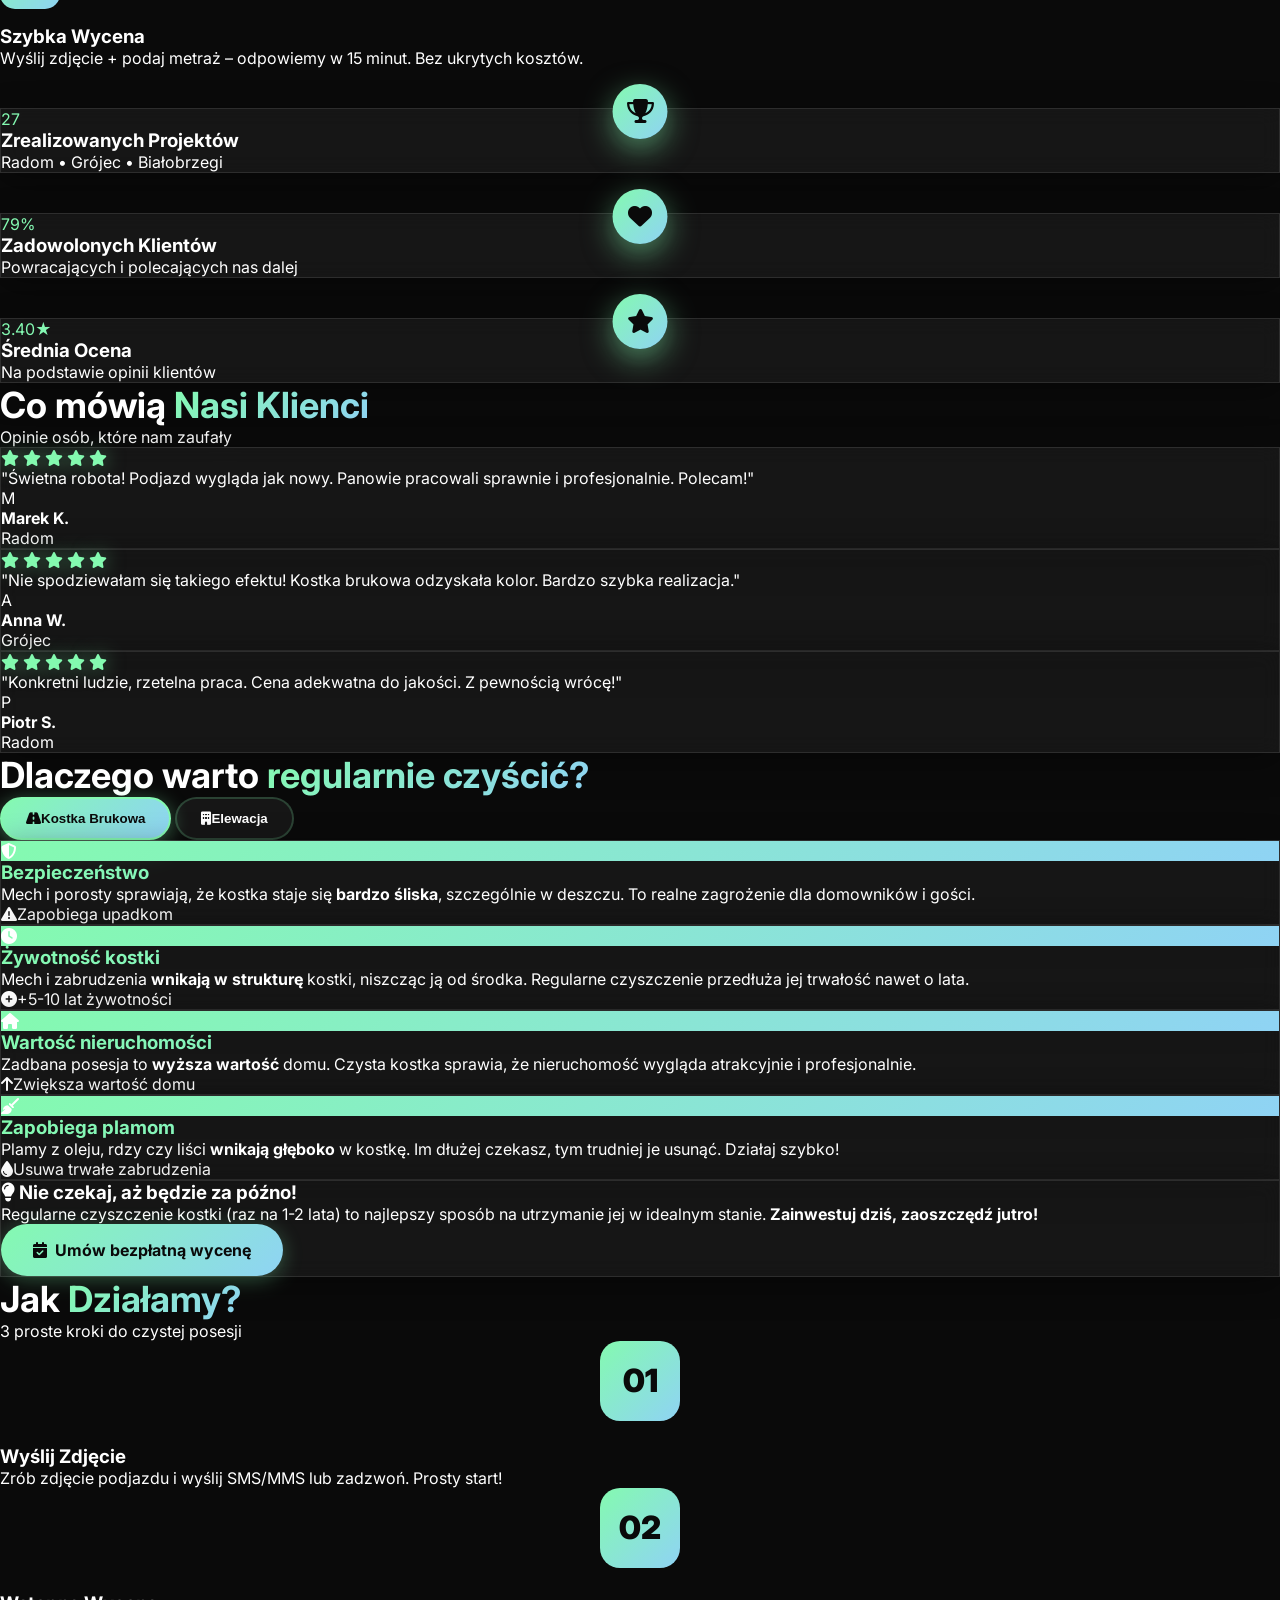
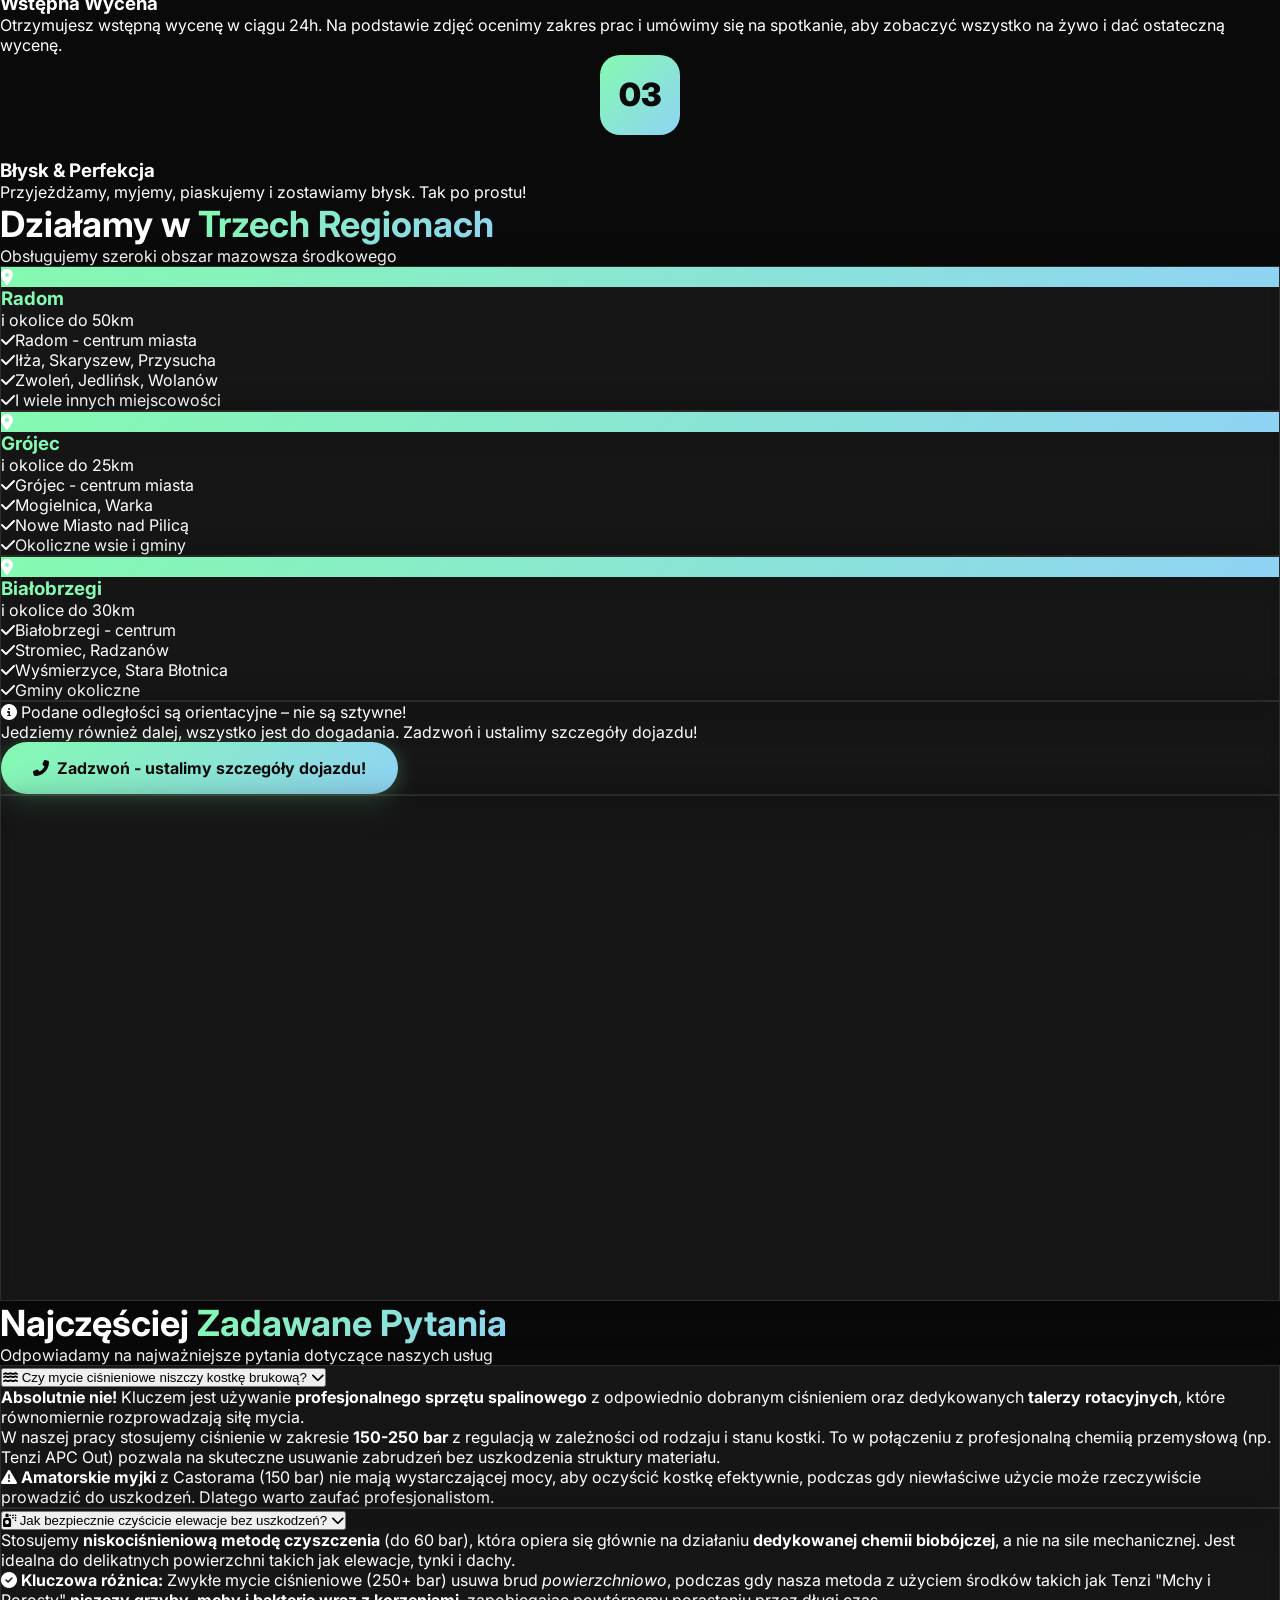
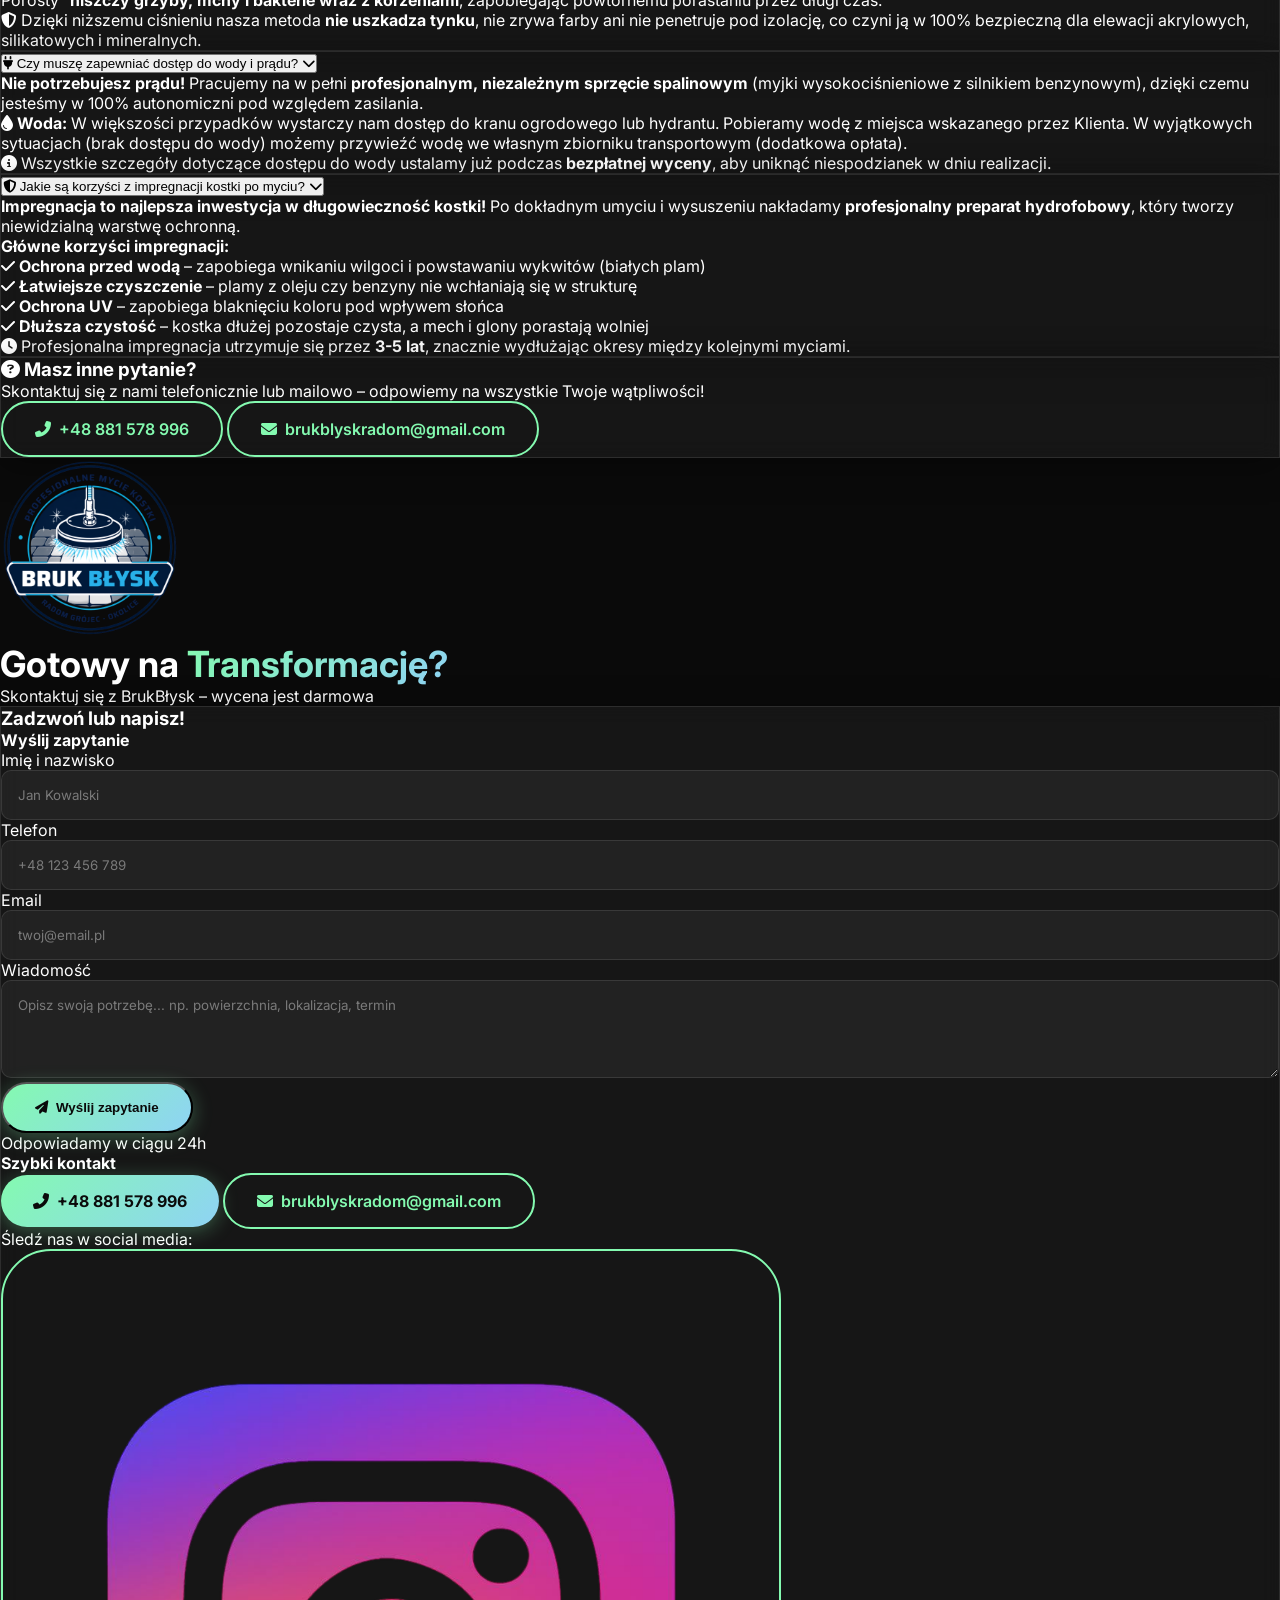
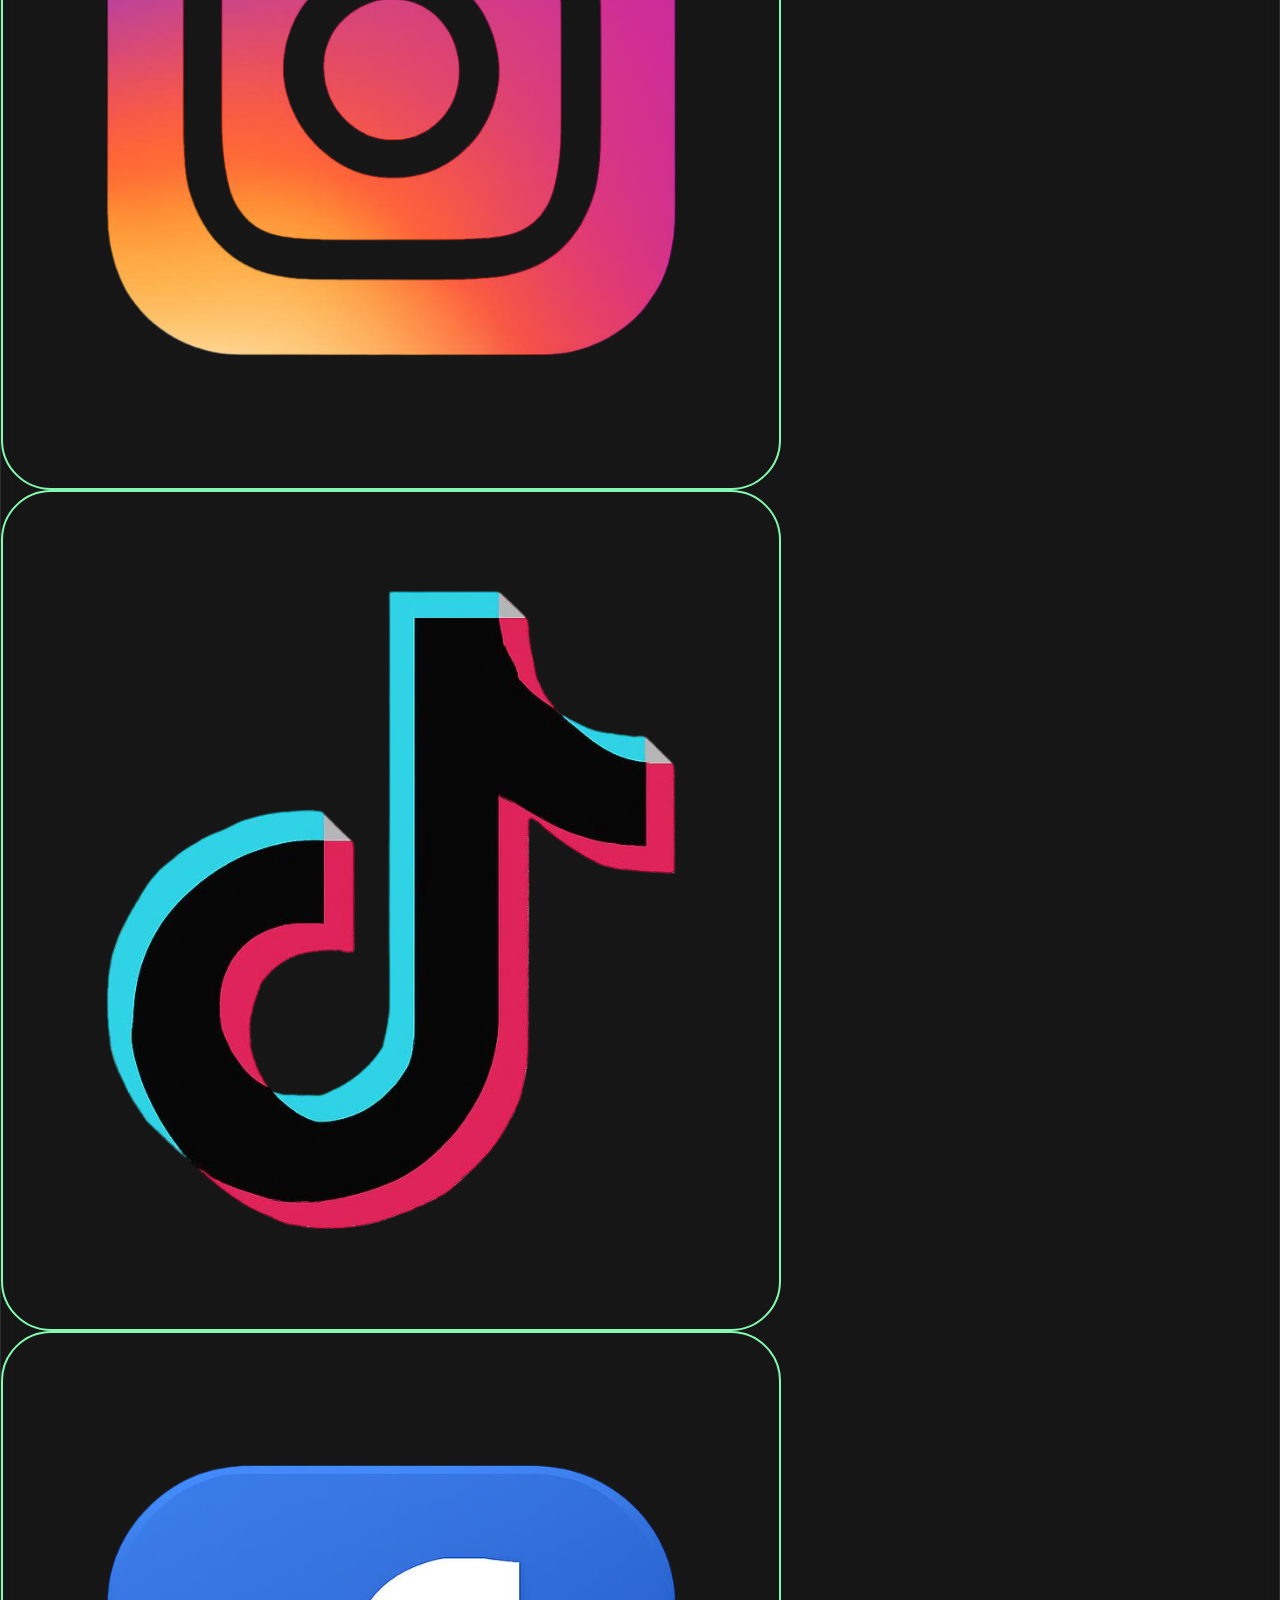
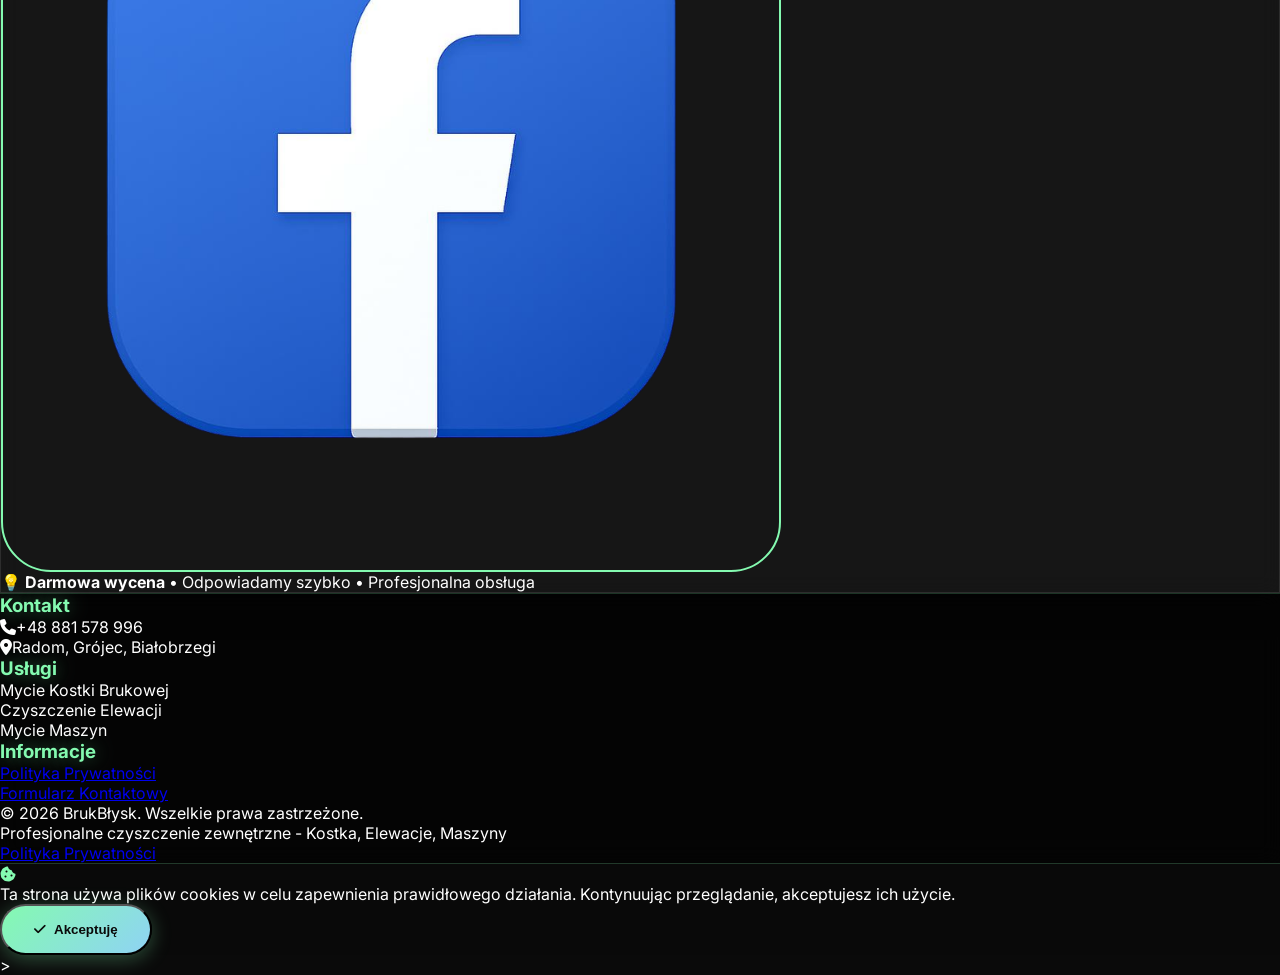
==== commit 6afcb2b3: "Add files via upload" ====
--- a/index.html
+++ b/index.html
@@ -663,20 +663,20 @@
     <section id="hero" class="relative min-h-screen flex items-center justify-center px-4 py-20">
         <div class="hero-content max-w-6xl mx-auto text-center" data-aos="fade-up">
             <!-- Logo -->
-            <div class="mb-8" data-aos="zoom-in">
-                <img src="assets/HERO.png" alt="BrukBłysk Logo" loading="lazy" class="mx-auto" style="max-width: 300px; width: 100%; height: auto;">
-            </div>
-            
-            <div class="badge mb-6" data-aos="fade-down" data-aos-delay="100">
+            <div class="mb-6 sm:mb-8 float-animation" data-aos="zoom-in">
+                <img src="assets/HERO.png" alt="BrukBłysk Logo" loading="lazy" class="mx-auto" style="max-width: 180px; width: 90%; height: auto;">
+            </div>
+            
+            <div class="badge mb-4 sm:mb-6 text-xs sm:text-sm glow-pulse" data-aos="fade-down" data-aos-delay="100">
                 <i class="fas fa-spray-can mr-2"></i>Profesjonalne mycie wysokociśnieniowe
             </div>
             
-            <h1 class="text-5xl md:text-7xl font-black mb-6 leading-tight">
-                Przywróć swojej kostce<br>i elewacji <span class="gradient-text">dawny blask!</span>
+            <h1 class="text-3xl sm:text-4xl md:text-5xl lg:text-6xl xl:text-7xl font-black mb-4 sm:mb-6 leading-tight px-2">
+                Przywróć swojej kostce<br class="hidden sm:block">i elewacji <span class="text-shimmer">dawny blask!</span>
             </h1>
             
-            <p class="text-lg md:text-xl text-gray-300 mb-10 max-w-3xl mx-auto" data-aos="fade-up" data-aos-delay="200">
-                Pracujemy na profesjonalnym sprzęcie spalinowym i sprawdzonych preparatach chemicznych.<br>
+            <p class="text-base sm:text-lg md:text-xl text-gray-300 mb-8 sm:mb-10 max-w-3xl mx-auto px-4" data-aos="fade-up" data-aos-delay="200">
+                Pracujemy na profesjonalnym sprzęcie spalinowym i sprawdzonych preparatach chemicznych.<br class="hidden sm:block">
                 <strong>Radom, Grójec, Białobrzegi i okolice.</strong>
             </p>
             
@@ -808,23 +808,26 @@
     <!-- Instagram Grid - Nasze Realizacje -->
     <section id="instagram-grid" class="py-20 px-4 overflow-hidden">
         <div class="max-w-7xl mx-auto">
-            <div class="text-center mb-12" data-aos="fade-up">
-                <h2 class="text-4xl md:text-5xl font-black mb-4">
+            <div class="text-center mb-8 sm:mb-12" data-aos="fade-up">
+                <h2 class="text-3xl sm:text-4xl md:text-5xl font-black mb-3 sm:mb-4">
                     <span class="gradient-text">Nasze Realizacje</span> w Akcji
                 </h2>
-                <p class="text-gray-400 text-lg mb-6">Prawdziwe efekty naszej pracy</p>
-                <div class="flex justify-center gap-4 flex-wrap">
-                    <a href="https://www.instagram.com/brukblyskradom/" target="_blank" class="social-badge">
-                        <img src="assets/ig.png" alt="Instagram" class="w-5 h-5">
-                        @brukblyskradom
+                <p class="text-gray-400 text-base sm:text-lg mb-4 sm:mb-6 px-4">Prawdziwe efekty naszej pracy</p>
+                <div class="flex justify-center gap-3 sm:gap-4 flex-wrap px-4">
+                    <a href="https://www.instagram.com/brukblyskradom/" target="_blank" class="social-badge text-xs sm:text-sm">
+                        <img src="assets/ig.png" alt="Instagram" class="w-4 h-4 sm:w-5 sm:h-5">
+                        <span class="hidden xs:inline">@brukblyskradom</span>
+                        <span class="xs:hidden">Instagram</span>
                     </a>
-                    <a href="https://www.tiktok.com/@brukblyskradom" target="_blank" class="social-badge">
-                        <img src="assets/tt.png" alt="TikTok" class="w-5 h-5">
-                        @brukblyskradom
+                    <a href="https://www.tiktok.com/@brukblyskradom" target="_blank" class="social-badge text-xs sm:text-sm">
+                        <img src="assets/tt.png" alt="TikTok" class="w-4 h-4 sm:w-5 sm:h-5">
+                        <span class="hidden xs:inline">@brukblyskradom</span>
+                        <span class="xs:hidden">TikTok</span>
                     </a>
-                    <a href="https://www.facebook.com/profile.php?id=100066646310223&locale=pl_PL" target="_blank" class="social-badge">
-                        <img src="assets/fb.png" alt="Facebook" class="w-5 h-5">
-                        BrukBłysk
+                    <a href="https://www.facebook.com/profile.php?id=100066646310223&locale=pl_PL" target="_blank" class="social-badge text-xs sm:text-sm">
+                        <img src="assets/fb.png" alt="Facebook" class="w-4 h-4 sm:w-5 sm:h-5">
+                        <span class="hidden xs:inline">BrukBłysk</span>
+                        <span class="xs:hidden">Facebook</span>
                     </a>
                 </div>
             </div>
@@ -900,31 +903,31 @@
                 <img src="assets/HERO.png" alt="BrukBłysk" loading="lazy" class="mx-auto" style="max-width: 120px; opacity: 0.6;">
             </div>
             
-            <div class="text-center mb-16" data-aos="fade-up">
-                <h2 class="text-4xl md:text-5xl font-black mb-4">
+            <div class="text-center mb-12 sm:mb-16" data-aos="fade-up">
+                <h2 class="text-3xl sm:text-4xl md:text-5xl font-black mb-3 sm:mb-4 px-4">
                     Nasze <span class="gradient-text">Usługi</span>
                 </h2>
-                <p class="text-gray-400 text-lg">Profesjonalne czyszczenie kostki, elewacji i maszyn</p>
-            </div>
-            
-            <div class="max-w-2xl mx-auto">
+                <p class="text-gray-400 text-base sm:text-lg px-4">Profesjonalne czyszczenie kostki, elewacji i maszyn</p>
+            </div>
+            
+            <div class="max-w-2xl mx-auto px-4">
                 <!-- Service 1 -->
-                <div class="glass rounded-3xl p-8 service-card mb-8" data-aos="fade-up" data-aos-delay="100">
+                <div class="glass rounded-3xl p-6 sm:p-8 service-card mb-6 sm:mb-8" data-aos="fade-up" data-aos-delay="100">
                     <div class="feature-icon mx-auto">
                         <i class="fas fa-road"></i>
                     </div>
-                    <h3 class="text-3xl font-bold mb-4 text-center">Mycie Kostki Brukowej<br>& Zabezpieczanie</h3>
-                    <p class="text-gray-400 mb-6 text-center text-lg">
+                    <h3 class="text-xl sm:text-2xl md:text-3xl font-bold mb-3 sm:mb-4 text-center">Mycie Kostki Brukowej<br class="hidden sm:block">& Zabezpieczanie</h3>
+                    <p class="text-gray-400 mb-4 sm:mb-6 text-center text-base sm:text-lg">
                         Usuwamy mech, porosty, plamy z oleju oraz piaskujemy fugi. Twój podjazd będzie wyglądał jak nowy i zyska ochronę na lata.
                     </p>
-                    <ul class="text-base text-gray-400 space-y-3 max-w-md mx-auto mb-6">
-                        <li><i class="fas fa-check neon-accent mr-3"></i>Usuwanie mchu i porostów</li>
-                        <li><i class="fas fa-check neon-accent mr-3"></i>Piaskowanie fug</li>
-                        <li><i class="fas fa-check neon-accent mr-3"></i>Impregnacja powierzchni</li>
-                        <li><i class="fas fa-check neon-accent mr-3"></i>Długotrwała ochrona przed zabrudzeniami</li>
+                    <ul class="text-sm sm:text-base text-gray-400 space-y-2 sm:space-y-3 max-w-md mx-auto mb-4 sm:mb-6">
+                        <li><i class="fas fa-check neon-accent mr-2 sm:mr-3"></i>Usuwanie mchu i porostów</li>
+                        <li><i class="fas fa-check neon-accent mr-2 sm:mr-3"></i>Piaskowanie fug</li>
+                        <li><i class="fas fa-check neon-accent mr-2 sm:mr-3"></i>Impregnacja powierzchni</li>
+                        <li><i class="fas fa-check neon-accent mr-2 sm:mr-3"></i>Długotrwała ochrona przed zabrudzeniami</li>
                     </ul>
                     <div class="text-center">
-                        <a href="cennik.html" class="btn-primary text-xl inline-flex">
+                        <a href="cennik.html" class="btn-primary text-base sm:text-lg md:text-xl inline-flex">
                             <i class="fas fa-tag mr-2"></i>
                             Zobacz Cennik
                         </a>
@@ -932,22 +935,22 @@
                 </div>
                 
                 <!-- Service 2 - Mycie Elewacji -->
-                <div class="glass rounded-3xl p-8 service-card mb-8" data-aos="fade-up" data-aos-delay="200">
+                <div class="glass rounded-3xl p-6 sm:p-8 service-card mb-6 sm:mb-8" data-aos="fade-up" data-aos-delay="200">
                     <div class="feature-icon mx-auto">
                         <i class="fas fa-building"></i>
                     </div>
-                    <h3 class="text-3xl font-bold mb-4 text-center">Mycie Elewacji</h3>
-                    <p class="text-gray-400 mb-6 text-center text-lg">
+                    <h3 class="text-xl sm:text-2xl md:text-3xl font-bold mb-3 sm:mb-4 text-center">Mycie Elewacji</h3>
+                    <p class="text-gray-400 mb-4 sm:mb-6 text-center text-base sm:text-lg">
                         Bezpieczne mycie chemiczne i niskociśnieniowe. Usuwamy glony, mchy, sadzę i osady atmosferyczne bez niszczenia tynku.
                     </p>
-                    <ul class="text-base text-gray-400 space-y-3 max-w-md mx-auto mb-6">
-                        <li><i class="fas fa-check neon-accent mr-3"></i>Usuwanie glonów i zielonego nalotu</li>
-                        <li><i class="fas fa-check neon-accent mr-3"></i>Bezpieczna metoda niskociśnieniowa (bez zrywania tynku)</li>
-                        <li><i class="fas fa-check neon-accent mr-3"></i>Usuwanie plam organicznych i sadzy</li>
-                        <li><i class="fas fa-check neon-accent mr-3"></i>Długotrwała ochrona biologiczna</li>
+                    <ul class="text-sm sm:text-base text-gray-400 space-y-2 sm:space-y-3 max-w-md mx-auto mb-4 sm:mb-6">
+                        <li><i class="fas fa-check neon-accent mr-2 sm:mr-3"></i>Usuwanie glonów i zielonego nalotu</li>
+                        <li><i class="fas fa-check neon-accent mr-2 sm:mr-3"></i>Bezpieczna metoda niskociśnieniowa (bez zrywania tynku)</li>
+                        <li><i class="fas fa-check neon-accent mr-2 sm:mr-3"></i>Usuwanie plam organicznych i sadzy</li>
+                        <li><i class="fas fa-check neon-accent mr-2 sm:mr-3"></i>Długotrwała ochrona biologiczna</li>
                     </ul>
                     <div class="text-center">
-                        <a href="cennik.html#elewacje" class="btn-primary text-xl inline-flex">
+                        <a href="cennik.html#elewacje" class="btn-primary text-base sm:text-lg md:text-xl inline-flex">
                             <i class="fas fa-tag mr-2"></i>
                             Zobacz Cennik
                         </a>
@@ -955,23 +958,23 @@
                 </div>
                 
                 <!-- Service 3 - Czyszczenie Sprzętu -->
-                <div class="glass rounded-3xl p-8 service-card" data-aos="fade-up" data-aos-delay="300">
+                <div class="glass rounded-3xl p-6 sm:p-8 service-card" data-aos="fade-up" data-aos-delay="300">
                     <div class="feature-icon mx-auto">
                         <i class="fas fa-tractor"></i>
                     </div>
-                    <h3 class="text-3xl font-bold mb-4 text-center">Czyszczenie Sprzętu<br>& Maszyn</h3>
-                    <p class="text-gray-400 mb-6 text-center text-lg">
+                    <h3 class="text-xl sm:text-2xl md:text-3xl font-bold mb-3 sm:mb-4 text-center">Czyszczenie Sprzętu<br class="hidden sm:block">& Maszyn</h3>
+                    <p class="text-gray-400 mb-4 sm:mb-6 text-center text-base sm:text-lg">
                         Profesjonalne mycie maszyn rolniczych, budowlanych i sprzętu outdoorowego. Przywracamy fabryczny wygląd!
                     </p>
-                    <ul class="text-base text-gray-300 space-y-3 max-w-md mx-auto mb-6">
-                        <li><i class="fas fa-check neon-accent mr-3"></i>Ciągniki, kombajny, siewniki – od 250 zł/szt</li>
-                        <li><i class="fas fa-check neon-accent mr-3"></i>Koparki, ładowarki, zagęszczarki – od 300 zł/szt</li>
-                        <li><i class="fas fa-check neon-accent mr-3"></i>Kosiarki, przyczepy – od 120 zł/szt</li>
-                        <li><i class="fas fa-check neon-accent mr-3"></i>Usuwanie betonu, smarów, oleju</li>
-                        <li><i class="fas fa-check neon-accent mr-3"></i>Przygotowanie do sprzedaży lub sezonu</li>
+                    <ul class="text-sm sm:text-base text-gray-300 space-y-2 sm:space-y-3 max-w-md mx-auto mb-4 sm:mb-6">
+                        <li><i class="fas fa-check neon-accent mr-2 sm:mr-3"></i>Ciągniki, kombajny, siewniki – od 250 zł/szt</li>
+                        <li><i class="fas fa-check neon-accent mr-2 sm:mr-3"></i>Koparki, ładowarki, zagęszczarki – od 300 zł/szt</li>
+                        <li><i class="fas fa-check neon-accent mr-2 sm:mr-3"></i>Kosiarki, przyczepy – od 120 zł/szt</li>
+                        <li><i class="fas fa-check neon-accent mr-2 sm:mr-3"></i>Usuwanie betonu, smarów, oleju</li>
+                        <li><i class="fas fa-check neon-accent mr-2 sm:mr-3"></i>Przygotowanie do sprzedaży lub sezonu</li>
                     </ul>
                     <div class="text-center">
-                        <a href="cennik.html#maszyny" class="btn-primary text-xl inline-flex">
+                        <a href="cennik.html#maszyny" class="btn-primary text-base sm:text-lg md:text-xl inline-flex">
                             <i class="fas fa-tag mr-2"></i>
                             Zobacz Cennik
                         </a>
@@ -1066,37 +1069,37 @@
     <!-- Stats Section -->
     <section class="py-20 px-4">
         <div class="max-w-6xl mx-auto">
-            <div class="grid md:grid-cols-3 gap-8">
+            <div class="grid grid-cols-1 sm:grid-cols-2 lg:grid-cols-3 gap-6 sm:gap-8">
                 <!-- Stat 1 -->
-                <div class="glass rounded-3xl p-8 text-center stat-card" data-aos="zoom-in" data-aos-delay="100">
+                <div class="glass rounded-3xl p-6 sm:p-8 text-center stat-card tilt-card animated-border" data-aos="zoom-in" data-aos-delay="100">
                     <div class="stat-icon">
                         <i class="fas fa-trophy"></i>
                     </div>
-                    <div class="text-6xl font-black gradient-text mb-4" id="counter-projects">0</div>
-                    <h3 class="text-xl font-bold mb-2">Zrealizowanych Projektów</h3>
-                    <p class="text-gray-500 text-sm">Radom • Grójec • Białobrzegi</p>
+                    <div class="text-4xl sm:text-5xl lg:text-6xl font-black gradient-text mb-3 sm:mb-4" id="counter-projects">0</div>
+                    <h3 class="text-lg sm:text-xl font-bold mb-2">Zrealizowanych Projektów</h3>
+                    <p class="text-gray-500 text-xs sm:text-sm">Radom • Grójec • Białobrzegi</p>
                 </div>
                 
                 <!-- Stat 2 -->
-                <div class="glass rounded-3xl p-8 text-center stat-card" data-aos="zoom-in" data-aos-delay="200">
+                <div class="glass rounded-3xl p-6 sm:p-8 text-center stat-card tilt-card animated-border" data-aos="zoom-in" data-aos-delay="200">
                     <div class="stat-icon">
                         <i class="fas fa-heart"></i>
                     </div>
-                    <div class="text-6xl font-black gradient-text mb-4" id="counter-satisfaction">0%</div>
-                    <h3 class="text-xl font-bold mb-2">Zadowolonych Klientów</h3>
-                    <p class="text-gray-500 text-sm">Powracających i polecających nas dalej</p>
+                    <div class="text-4xl sm:text-5xl lg:text-6xl font-black gradient-text mb-3 sm:mb-4" id="counter-satisfaction">0%</div>
+                    <h3 class="text-lg sm:text-xl font-bold mb-2">Zadowolonych Klientów</h3>
+                    <p class="text-gray-500 text-xs sm:text-sm">Powracających i polecających nas dalej</p>
                 </div>
                 
                 <!-- Stat 3 -->
-                <div class="glass rounded-3xl p-8 text-center stat-card" data-aos="zoom-in" data-aos-delay="300">
+                <div class="glass rounded-3xl p-6 sm:p-8 text-center stat-card tilt-card animated-border" data-aos="zoom-in" data-aos-delay="300">
                     <div class="stat-icon">
                         <i class="fas fa-star"></i>
                     </div>
-                    <div class="text-6xl font-black gradient-text mb-4">
+                    <div class="text-4xl sm:text-5xl lg:text-6xl font-black gradient-text mb-3 sm:mb-4">
                         <span id="counter-rating">0.00</span>★
                     </div>
-                    <h3 class="text-xl font-bold mb-2">Średnia Ocena</h3>
-                    <p class="text-gray-500 text-sm">Na podstawie opinii klientów</p>
+                    <h3 class="text-lg sm:text-xl font-bold mb-2">Średnia Ocena</h3>
+                    <p class="text-gray-500 text-xs sm:text-sm">Na podstawie opinii klientów</p>
                 </div>
             </div>
         </div>
--- a/style-brukblysk.css
+++ b/style-brukblysk.css
@@ -25,6 +25,34 @@
     position: relative;
 }
 
+/* Animated Mesh Gradient Background for Hero */
+@keyframes meshGradient {
+    0%, 100% {
+        background-position: 0% 50%;
+    }
+    50% {
+        background-position: 100% 50%;
+    }
+}
+
+.hero-mesh-bg {
+    position: absolute;
+    top: 0;
+    left: 0;
+    width: 100%;
+    height: 100%;
+    background: linear-gradient(-45deg, 
+        rgba(132, 250, 176, 0.15), 
+        rgba(143, 211, 244, 0.15), 
+        rgba(132, 250, 176, 0.08), 
+        rgba(143, 211, 244, 0.12));
+    background-size: 400% 400%;
+    animation: meshGradient 15s ease infinite;
+    z-index: 0;
+    pointer-events: none;
+    opacity: 0.6;
+}
+
 /* Responsive padding */
 @media (min-width: 769px) {
     body {
@@ -32,7 +60,7 @@
     }
 }
 
-/* Global Background Image */
+/* Global Background Image with Mesh Gradient */
 body::before {
     content: '';
     position: absolute; /* Zmiana z fixed na absolute dla mobile */
@@ -59,7 +87,7 @@
     }
 }
 
-/* Dark Gradient Overlay */
+/* Dark Gradient Overlay with Animated Mesh */
 body::after {
     content: '';
     position: absolute; /* Zmiana z fixed na absolute dla mobile */
@@ -67,7 +95,15 @@
     left: 0;
     width: 100%;
     min-height: 100vh;
-    background: rgba(10, 10, 10, 0.85);
+    background: 
+        linear-gradient(-45deg, 
+            rgba(132, 250, 176, 0.08), 
+            rgba(143, 211, 244, 0.08), 
+            rgba(132, 250, 176, 0.04), 
+            rgba(143, 211, 244, 0.06)),
+        rgba(10, 10, 10, 0.85);
+    background-size: 400% 400%, 100% 100%;
+    animation: meshGradient 15s ease infinite;
     z-index: -1;
     pointer-events: none;
 }
@@ -120,10 +156,19 @@
 /* === GLASSMORPHISM === */
 .glass {
     background: rgba(255, 255, 255, 0.05);
-    backdrop-filter: blur(10px);
-    -webkit-backdrop-filter: blur(10px);
+    backdrop-filter: blur(20px);
+    -webkit-backdrop-filter: blur(20px);
     border: 1px solid rgba(255, 255, 255, 0.1);
-    box-shadow: 0 8px 32px 0 rgba(0, 0, 0, 0.37);
+    box-shadow: 0 8px 32px 0 rgba(0, 0, 0, 0.37),
+                inset 0 1px 0 0 rgba(255, 255, 255, 0.1);
+    transition: all 0.4s cubic-bezier(0.23, 1, 0.32, 1);
+}
+
+.glass:hover {
+    background: rgba(255, 255, 255, 0.08);
+    border: 1px solid rgba(132, 250, 176, 0.2);
+    box-shadow: 0 15px 50px 0 rgba(132, 250, 176, 0.2),
+                inset 0 1px 0 0 rgba(255, 255, 255, 0.15);
 }
 
 .hero-content {
@@ -152,17 +197,34 @@
     font-weight: 700;
     padding: 1rem 2rem;
     border-radius: 50px;
-    transition: all 0.3s ease;
+    transition: all 0.4s cubic-bezier(0.34, 1.56, 0.64, 1);
     display: inline-flex;
     align-items: center;
     gap: 0.5rem;
     text-decoration: none;
     box-shadow: 0 4px 20px rgba(132, 250, 176, 0.3);
+    position: relative;
+    overflow: hidden;
+}
+
+.btn-primary::before {
+    content: '';
+    position: absolute;
+    top: 0;
+    left: -100%;
+    width: 100%;
+    height: 100%;
+    background: linear-gradient(90deg, transparent, rgba(255, 255, 255, 0.3), transparent);
+    transition: left 0.5s ease;
+}
+
+.btn-primary:hover::before {
+    left: 100%;
 }
 
 .btn-primary:hover {
-    transform: translateY(-3px);
-    box-shadow: 0 8px 30px rgba(132, 250, 176, 0.5);
+    transform: translateY(-3px) scale(1.05);
+    box-shadow: 0 10px 40px rgba(132, 250, 176, 0.5);
 }
 
 .btn-secondary {
@@ -172,16 +234,46 @@
     padding: 1rem 2rem;
     border-radius: 50px;
     border: 2px solid #84fab0;
-    transition: all 0.3s ease;
+    transition: all 0.4s cubic-bezier(0.34, 1.56, 0.64, 1);
     display: inline-flex;
     align-items: center;
     gap: 0.5rem;
     text-decoration: none;
+    position: relative;
+    overflow: hidden;
+}
+
+.btn-secondary::before {
+    content: '';
+    position: absolute;
+    top: 50%;
+    left: 50%;
+    width: 0;
+    height: 0;
+    background: rgba(132, 250, 176, 0.2);
+    border-radius: 50%;
+    transform: translate(-50%, -50%);
+    transition: width 0.5s ease, height 0.5s ease;
+}
+
+.btn-secondary:hover::before {
+    width: 300px;
+    height: 300px;
 }
 
 .btn-secondary:hover {
-    background: rgba(132, 250, 176, 0.1);
-    transform: translateY(-3px);
+    transform: translateY(-3px) scale(1.05);
+    border-color: #8fd3f4;
+    box-shadow: 0 8px 30px rgba(132, 250, 176, 0.3);
+}
+
+/* Mobile button adjustments */
+@media (max-width: 479px) {
+    .btn-primary, .btn-secondary {
+        padding: 0.75rem 1.25rem;
+        font-size: 0.875rem;
+        gap: 0.4rem;
+    }
 }
 
 /* === BADGE === */
@@ -194,17 +286,64 @@
     font-weight: 600;
     border: 1px solid rgba(132, 250, 176, 0.3);
     display: inline-block;
+    transition: all 0.4s cubic-bezier(0.34, 1.56, 0.64, 1);
+    position: relative;
+    overflow: hidden;
+}
+
+.badge::before {
+    content: '';
+    position: absolute;
+    top: 50%;
+    left: 50%;
+    width: 0;
+    height: 0;
+    background: radial-gradient(circle, rgba(132, 250, 176, 0.4) 0%, transparent 70%);
+    border-radius: 50%;
+    transform: translate(-50%, -50%);
+    transition: width 0.6s ease, height 0.6s ease;
+}
+
+.badge:hover::before {
+    width: 200px;
+    height: 200px;
+}
+
+.badge:hover {
+    transform: scale(1.05);
+    border-color: rgba(132, 250, 176, 0.6);
+    box-shadow: 0 8px 25px rgba(132, 250, 176, 0.3);
 }
 
 /* === SERVICE CARDS === */
 .service-card {
-    transition: all 0.3s ease;
+    transition: all 0.5s cubic-bezier(0.23, 1, 0.32, 1);
     cursor: pointer;
+    transform-style: preserve-3d;
+    position: relative;
+}
+
+.service-card::before {
+    content: '';
+    position: absolute;
+    top: 0;
+    left: 0;
+    right: 0;
+    bottom: 0;
+    background: linear-gradient(135deg, rgba(132, 250, 176, 0.1), rgba(143, 211, 244, 0.1));
+    opacity: 0;
+    transition: opacity 0.5s ease;
+    border-radius: inherit;
+    z-index: -1;
+}
+
+.service-card:hover::before {
+    opacity: 1;
 }
 
 .service-card:hover {
-    transform: translateY(-10px);
-    box-shadow: 0 20px 60px rgba(132, 250, 176, 0.2);
+    transform: translateY(-15px) perspective(1000px) rotateX(2deg);
+    box-shadow: 0 25px 80px rgba(132, 250, 176, 0.3);
 }
 
 /* === FEATURE ICONS === */
@@ -219,6 +358,29 @@
     font-size: 1.5rem;
     color: #0a0a0a;
     margin-bottom: 1rem;
+    transition: all 0.4s cubic-bezier(0.34, 1.56, 0.64, 1);
+    position: relative;
+}
+
+.feature-icon::before {
+    content: '';
+    position: absolute;
+    inset: -3px;
+    background: linear-gradient(135deg, #84fab0 0%, #8fd3f4 100%);
+    border-radius: 18px;
+    opacity: 0;
+    filter: blur(10px);
+    transition: opacity 0.4s ease;
+    z-index: -1;
+}
+
+.feature-icon:hover::before {
+    opacity: 0.7;
+}
+
+.feature-icon:hover {
+    transform: scale(1.1) rotate(5deg);
+    box-shadow: 0 10px 40px rgba(132, 250, 176, 0.5);
 }
 
 /* === STEP NUMBERS === */
@@ -472,7 +634,7 @@
 }
 
 /* === TAB BUTTONS === */
-.tab-button {
+.tab-button, .filter-btn {
     padding: 0.75rem 1.5rem;
     border: 2px solid rgba(132, 250, 176, 0.3);
     background: transparent;
@@ -483,14 +645,22 @@
     cursor: pointer;
 }
 
-.tab-button.active {
+.tab-button.active, .filter-btn.active {
     background: linear-gradient(135deg, #84fab0 0%, #8fd3f4 100%);
     color: #0a0a0a;
     border-color: transparent;
 }
 
-.tab-button:hover:not(.active) {
+.tab-button:hover:not(.active), .filter-btn:hover:not(.active) {
     background: rgba(132, 250, 176, 0.1);
+}
+
+/* Mobile adjustments for tabs/filters */
+@media (max-width: 479px) {
+    .tab-button, .filter-btn {
+        padding: 0.5rem 1rem;
+        font-size: 0.875rem;
+    }
 }
 
 /* === STAR ANIMATION === */
@@ -508,10 +678,233 @@
     }
 }
 
+/* === MODERN ANIMATIONS === */
+
+/* Smooth Scale on Hover */
+.hover-scale {
+    transition: transform 0.4s cubic-bezier(0.34, 1.56, 0.64, 1);
+}
+
+.hover-scale:hover {
+    transform: scale(1.05);
+}
+
+/* Glow Pulse Animation */
+@keyframes glowPulse {
+    0%, 100% {
+        box-shadow: 0 0 20px rgba(132, 250, 176, 0.3),
+                    0 0 40px rgba(132, 250, 176, 0.2),
+                    0 0 60px rgba(132, 250, 176, 0.1);
+    }
+    50% {
+        box-shadow: 0 0 30px rgba(132, 250, 176, 0.5),
+                    0 0 60px rgba(132, 250, 176, 0.3),
+                    0 0 90px rgba(132, 250, 176, 0.2);
+    }
+}
+
+.glow-pulse {
+    animation: glowPulse 3s ease-in-out infinite;
+}
+
+/* Text Shimmer Effect */
+@keyframes shimmer {
+    0% {
+        background-position: -1000px 0;
+    }
+    100% {
+        background-position: 1000px 0;
+    }
+}
+
+.text-shimmer {
+    background: linear-gradient(90deg, 
+        #84fab0 0%, 
+        #ffffff 50%, 
+        #8fd3f4 100%);
+    background-size: 200% auto;
+    -webkit-background-clip: text;
+    -webkit-text-fill-color: transparent;
+    background-clip: text;
+    animation: shimmer 3s linear infinite;
+}
+
+/* Floating Animation */
+@keyframes float {
+    0%, 100% {
+        transform: translateY(0px);
+    }
+    50% {
+        transform: translateY(-20px);
+    }
+}
+
+.float-animation {
+    animation: float 6s ease-in-out infinite;
+}
+
+/* Card 3D Tilt Effect */
+.tilt-card {
+    transform-style: preserve-3d;
+    transition: transform 0.5s cubic-bezier(0.23, 1, 0.32, 1);
+}
+
+.tilt-card:hover {
+    transform: perspective(1000px) rotateX(5deg) rotateY(-5deg) scale(1.02);
+}
+
+/* Smooth Reveal from Bottom */
+@keyframes revealUp {
+    from {
+        opacity: 0;
+        transform: translateY(40px);
+    }
+    to {
+        opacity: 1;
+        transform: translateY(0);
+    }
+}
+
+.reveal-up {
+    animation: revealUp 0.8s ease-out forwards;
+}
+
+/* Gradient Border Animation */
+@keyframes gradientBorder {
+    0% {
+        background-position: 0% 50%;
+    }
+    50% {
+        background-position: 100% 50%;
+    }
+    100% {
+        background-position: 0% 50%;
+    }
+}
+
+.animated-border {
+    position: relative;
+    background: rgba(255, 255, 255, 0.05);
+    border: 2px solid transparent;
+    background-clip: padding-box;
+}
+
+.animated-border::before {
+    content: '';
+    position: absolute;
+    top: -2px;
+    left: -2px;
+    right: -2px;
+    bottom: -2px;
+    background: linear-gradient(45deg, #84fab0, #8fd3f4, #84fab0);
+    background-size: 200% 200%;
+    border-radius: inherit;
+    z-index: -1;
+    animation: gradientBorder 3s ease infinite;
+    opacity: 0;
+    transition: opacity 0.3s ease;
+}
+
+.animated-border:hover::before {
+    opacity: 1;
+}
+
 /* === MOBILE RESPONSIVE === */
-@media (max-width: 768px) {
+
+/* Extra Small Phones (< 480px) */
+@media (max-width: 479px) {
+    body {
+        padding-top: 90px;
+    }
+    
+    h1 {
+        font-size: 1.75rem !important;
+        line-height: 1.2 !important;
+    }
+    
+    h2 {
+        font-size: 1.5rem !important;
+        line-height: 1.3 !important;
+    }
+    
+    h3 {
+        font-size: 1.25rem !important;
+        line-height: 1.3 !important;
+    }
+    
+    p {
+        font-size: 0.95rem;
+    }
+    
+    .navbar-logo {
+        height: 32px;
+    }
+    
+    .btn-primary, .btn-secondary {
+        padding: 0.75rem 1.5rem;
+        font-size: 0.9rem;
+    }
+    
+    .badge {
+        font-size: 0.75rem;
+        padding: 0.4rem 1rem;
+    }
+    
+    .feature-icon {
+        width: 45px;
+        height: 45px;
+        font-size: 1.2rem;
+    }
+    
+    .step-number {
+        width: 50px;
+        height: 50px;
+        font-size: 1.25rem;
+    }
+    
+    .floating-phone {
+        width: 50px;
+        height: 50px;
+        font-size: 1.25rem;
+        bottom: 15px;
+        right: 15px;
+    }
+    
+    .stat-icon {
+        width: 45px;
+        height: 45px;
+        top: -18px;
+    }
+    
+    .stat-icon i {
+        font-size: 1.1rem;
+    }
+    
+    .instagram-grid {
+        gap: 0.5rem;
+    }
+    
+    .instagram-label {
+        font-size: 0.75rem;
+        padding: 0.35rem 0.8rem;
+        bottom: 8px;
+    }
+    
+    .badge-fire, .badge-new {
+        font-size: 0.85rem;
+        padding: 0.4rem 1rem;
+    }
+}
+
+/* Small Phones (480px - 768px) */
+@media (min-width: 480px) and (max-width: 768px) {
+    body {
+        padding-top: 95px;
+    }
+    
     h1 {
         font-size: 2rem !important;
+        line-height: 1.2 !important;
     }
     
     h2 {
@@ -520,6 +913,65 @@
     
     h3 {
         font-size: 1.5rem !important;
+    }
+    
+    .navbar-logo {
+        height: 36px;
+    }
+    
+    .step-number {
+        width: 60px;
+        height: 60px;
+        font-size: 1.5rem;
+    }
+    
+    .floating-phone {
+        width: 55px;
+        height: 55px;
+        bottom: 20px;
+        right: 20px;
+    }
+}
+
+/* Tablets Portrait (769px - 1024px) */
+@media (min-width: 769px) and (max-width: 1024px) {
+    h1 {
+        font-size: 2.5rem !important;
+    }
+    
+    h2 {
+        font-size: 2rem !important;
+    }
+    
+    h3 {
+        font-size: 1.75rem !important;
+    }
+    
+    .navbar-logo {
+        height: 38px;
+    }
+    
+    .feature-icon {
+        width: 55px;
+        height: 55px;
+        font-size: 1.4rem;
+    }
+    
+    .step-number {
+        width: 70px;
+        height: 70px;
+        font-size: 1.75rem;
+    }
+}
+
+/* Small Laptops (1025px - 1366px) */
+@media (min-width: 1025px) and (max-width: 1366px) {
+    h1 {
+        font-size: 3rem !important;
+    }
+    
+    h2 {
+        font-size: 2.25rem !important;
     }
 }
 
@@ -1045,10 +1497,20 @@
     margin-right: auto;
 }
 
-@media (max-width: 768px) {
+/* Very Small Phones - 2 columns */
+@media (max-width: 479px) {
+    .instagram-grid {
+        grid-template-columns: repeat(2, 1fr);
+        gap: 0.75rem;
+        max-width: 400px;
+    }
+}
+
+/* Small Phones - 3 columns but tighter */
+@media (min-width: 480px) and (max-width: 768px) {
     .instagram-grid {
         grid-template-columns: repeat(3, 1fr);
-        gap: 0.8rem;
+        gap: 1rem;
     }
 }
 
@@ -1058,21 +1520,22 @@
     border-radius: 16px;
     overflow: hidden;
     cursor: pointer;
-    transition: all 0.4s cubic-bezier(0.175, 0.885, 0.32, 1.275);
+    transition: all 0.5s cubic-bezier(0.23, 1, 0.32, 1);
     box-shadow: 0 10px 30px rgba(0, 0, 0, 0.3);
     background: #0a0a0a;
+    transform-style: preserve-3d;
 }
 
 .instagram-real-img {
     width: 100%;
     height: 100%;
     object-fit: cover;
-    transition: transform 0.4s ease;
+    transition: transform 0.6s cubic-bezier(0.23, 1, 0.32, 1);
     display: block;
 }
 
 .instagram-item:hover .instagram-real-img {
-    transform: scale(1.1);
+    transform: scale(1.15) rotate(2deg);
 }
 
 .instagram-label {
@@ -1089,17 +1552,19 @@
     z-index: 2;
     color: #84fab0;
     border: 2px solid rgba(132, 250, 176, 0.3);
-    transition: all 0.3s ease;
+    transition: all 0.4s cubic-bezier(0.34, 1.56, 0.64, 1);
 }
 
 .instagram-item:hover .instagram-label {
     border-color: rgba(132, 250, 176, 0.8);
     background: rgba(0, 0, 0, 0.95);
+    transform: translateX(-50%) translateY(-5px) scale(1.05);
+    box-shadow: 0 10px 30px rgba(132, 250, 176, 0.4);
 }
 
 .instagram-item:hover {
-    transform: scale(1.05) rotate(2deg);
-    box-shadow: 0 15px 50px rgba(132, 250, 176, 0.4);
+    transform: translateY(-10px) perspective(1000px) rotateX(3deg);
+    box-shadow: 0 20px 60px rgba(132, 250, 176, 0.5);
     z-index: 10;
 }
 
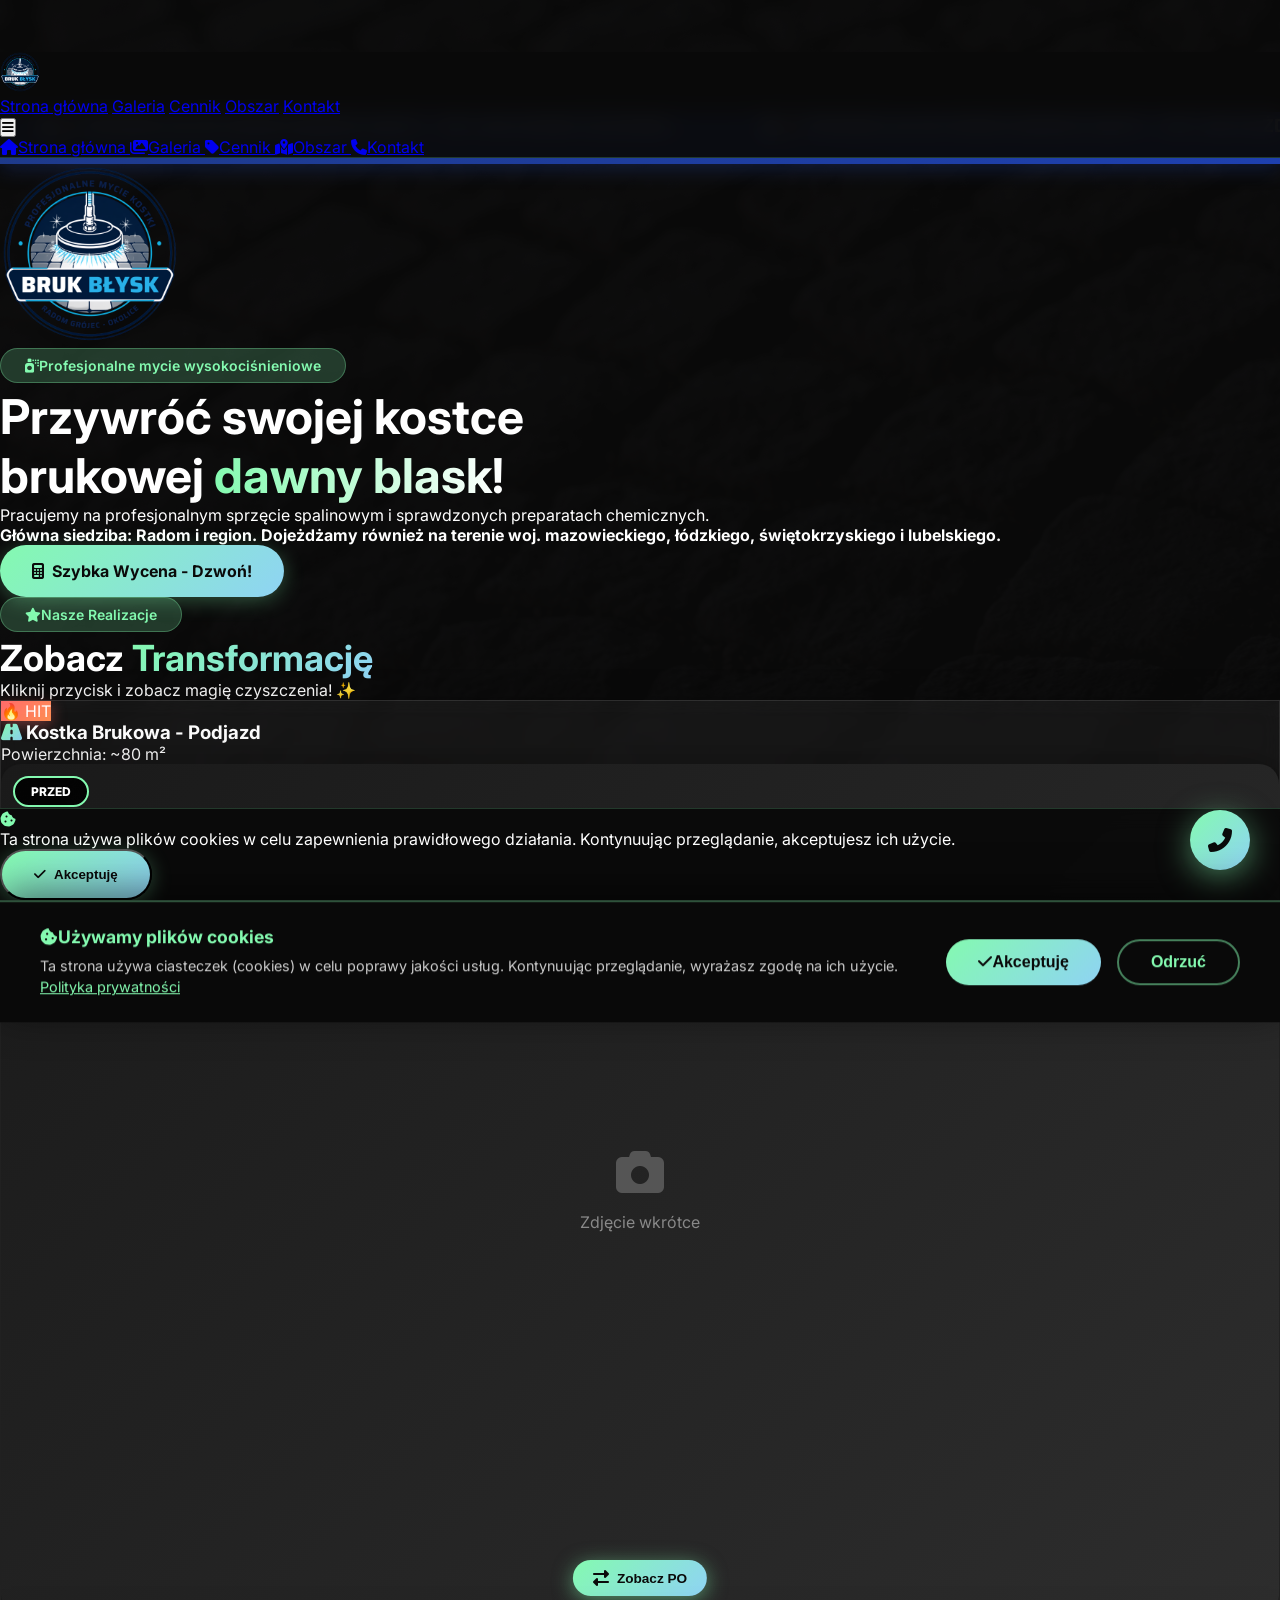
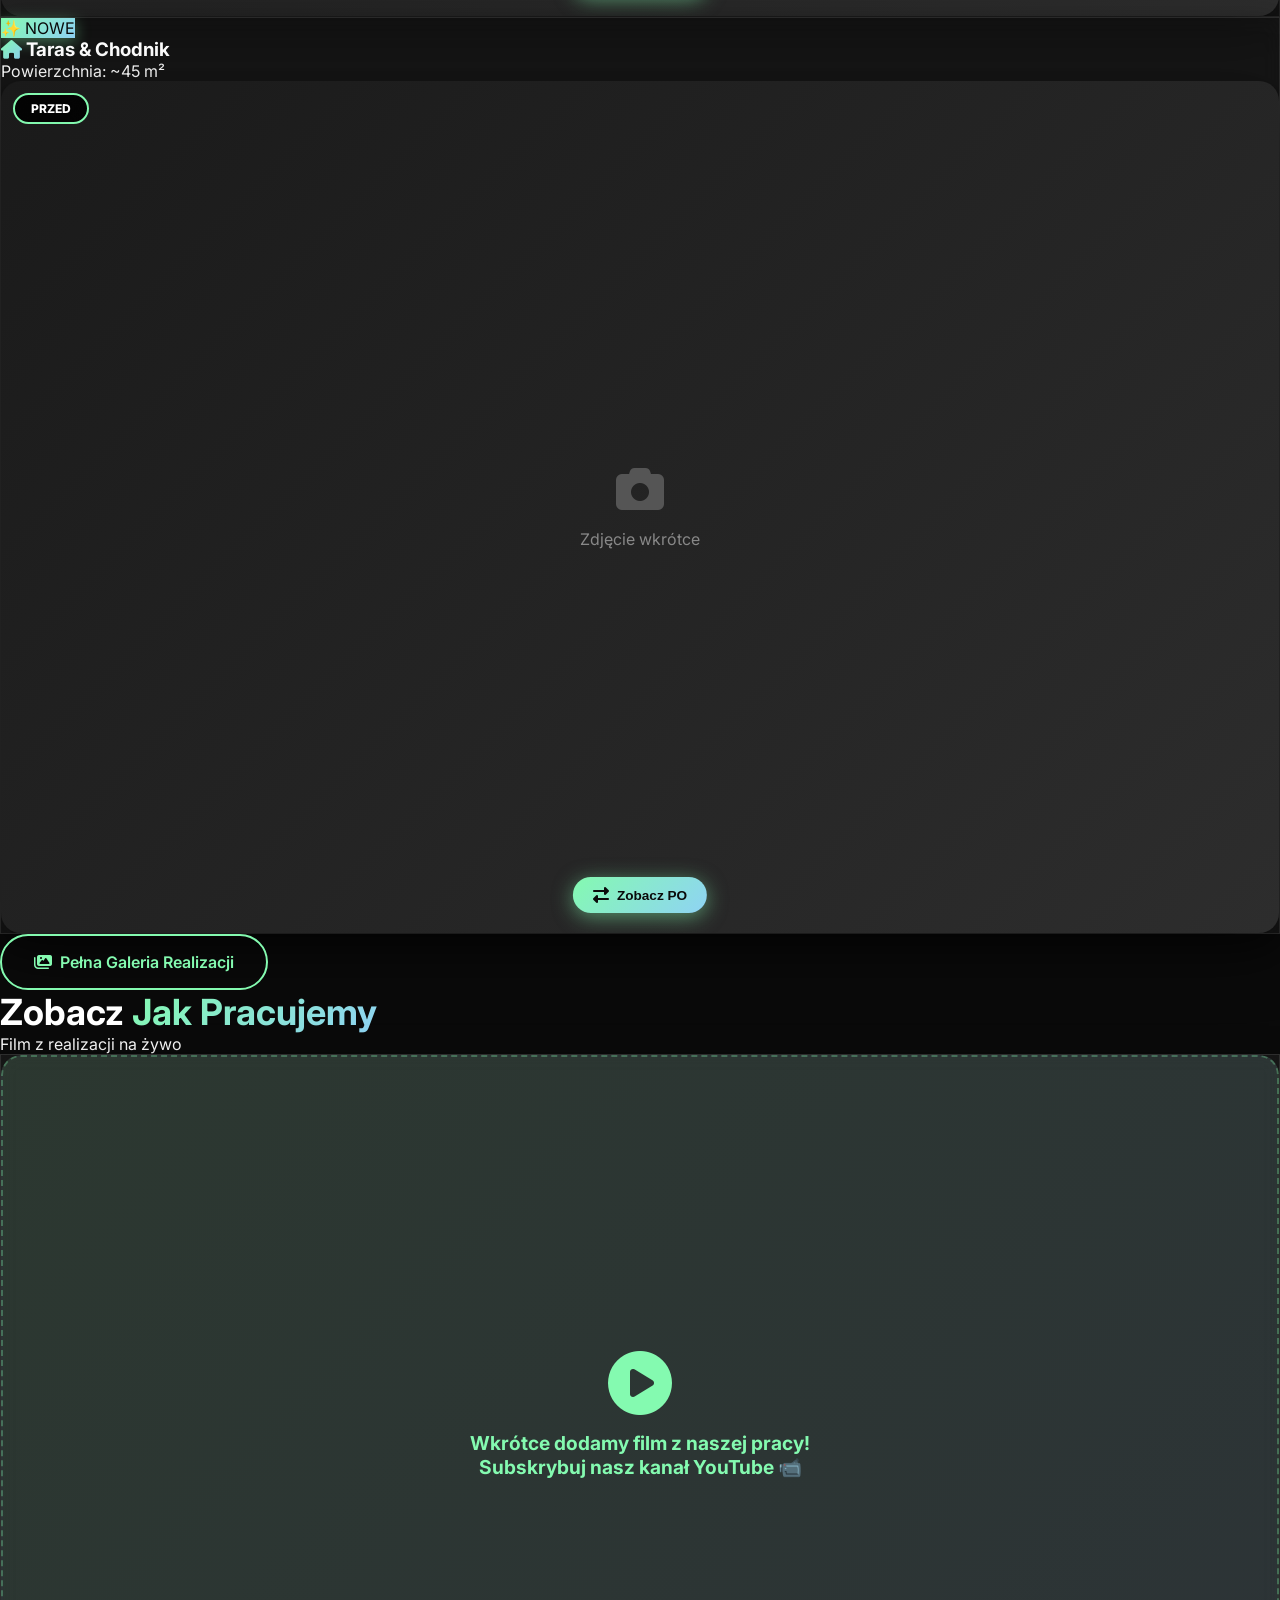
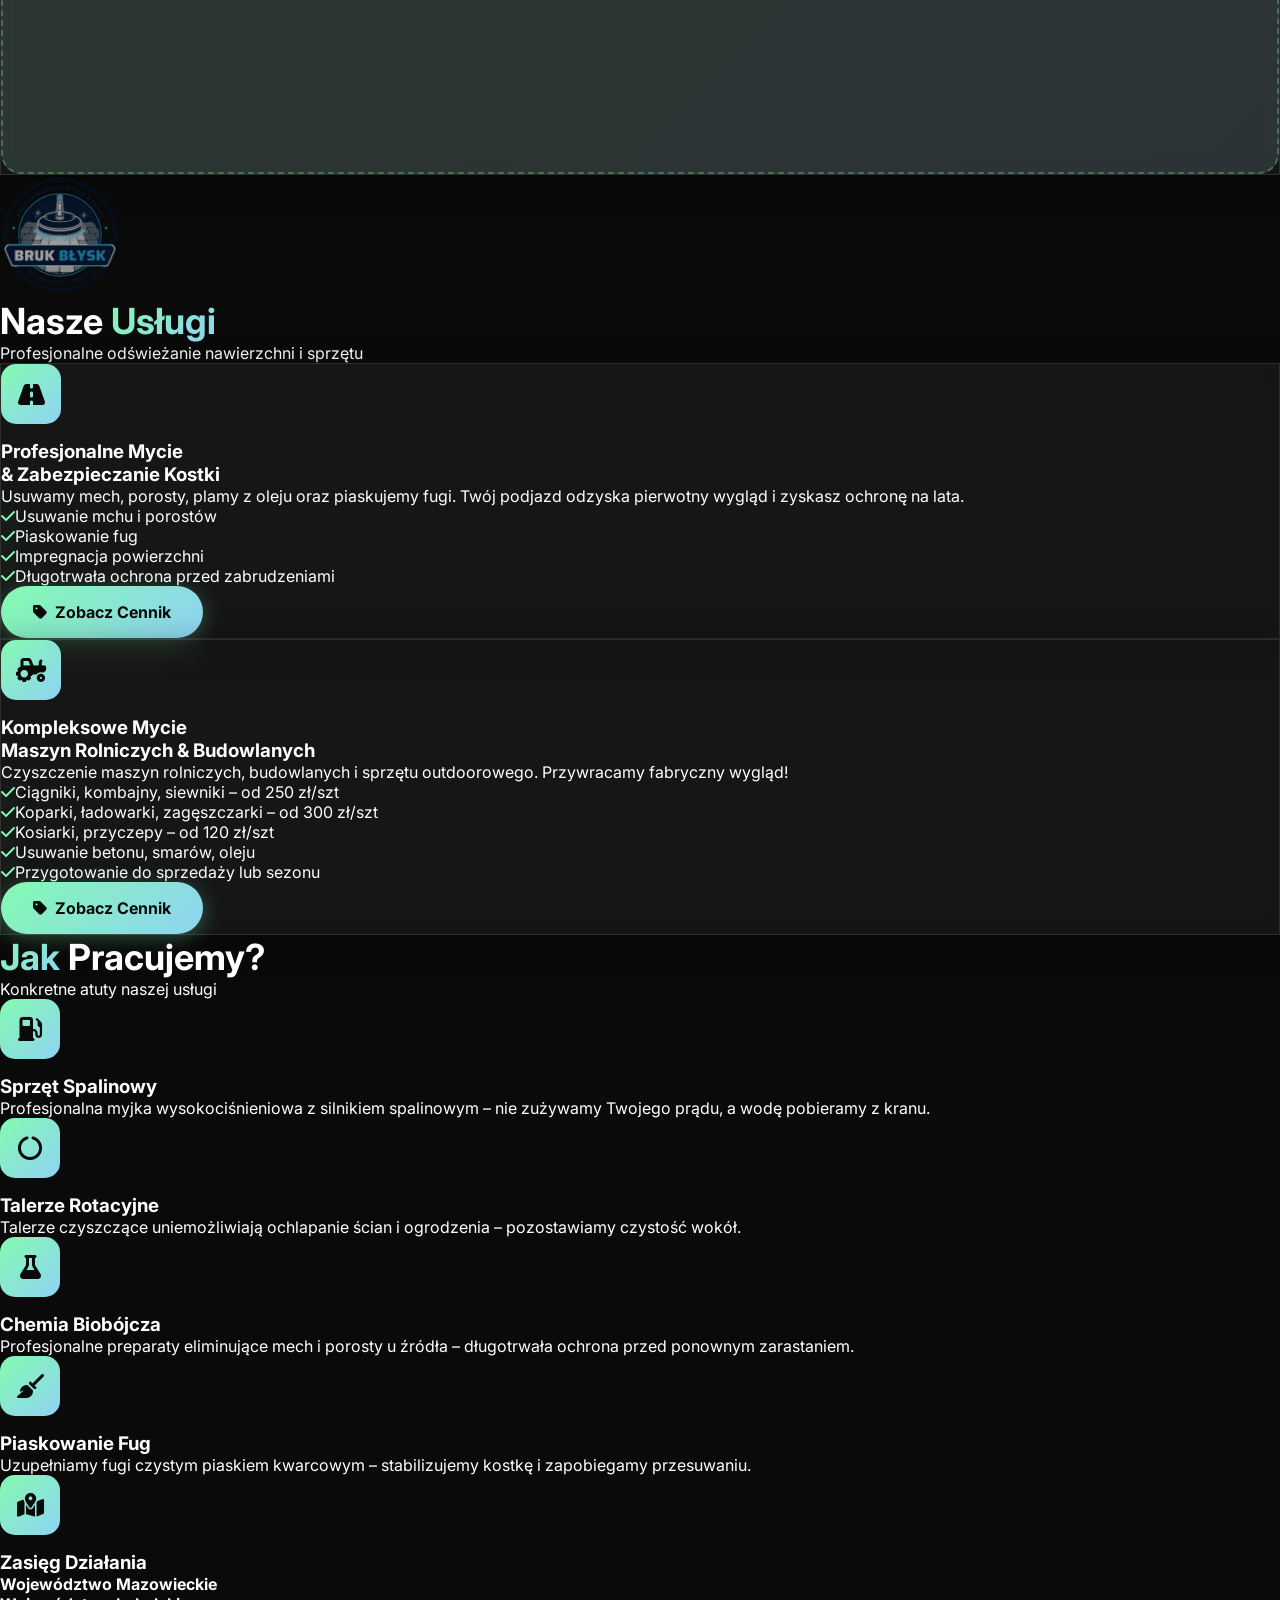
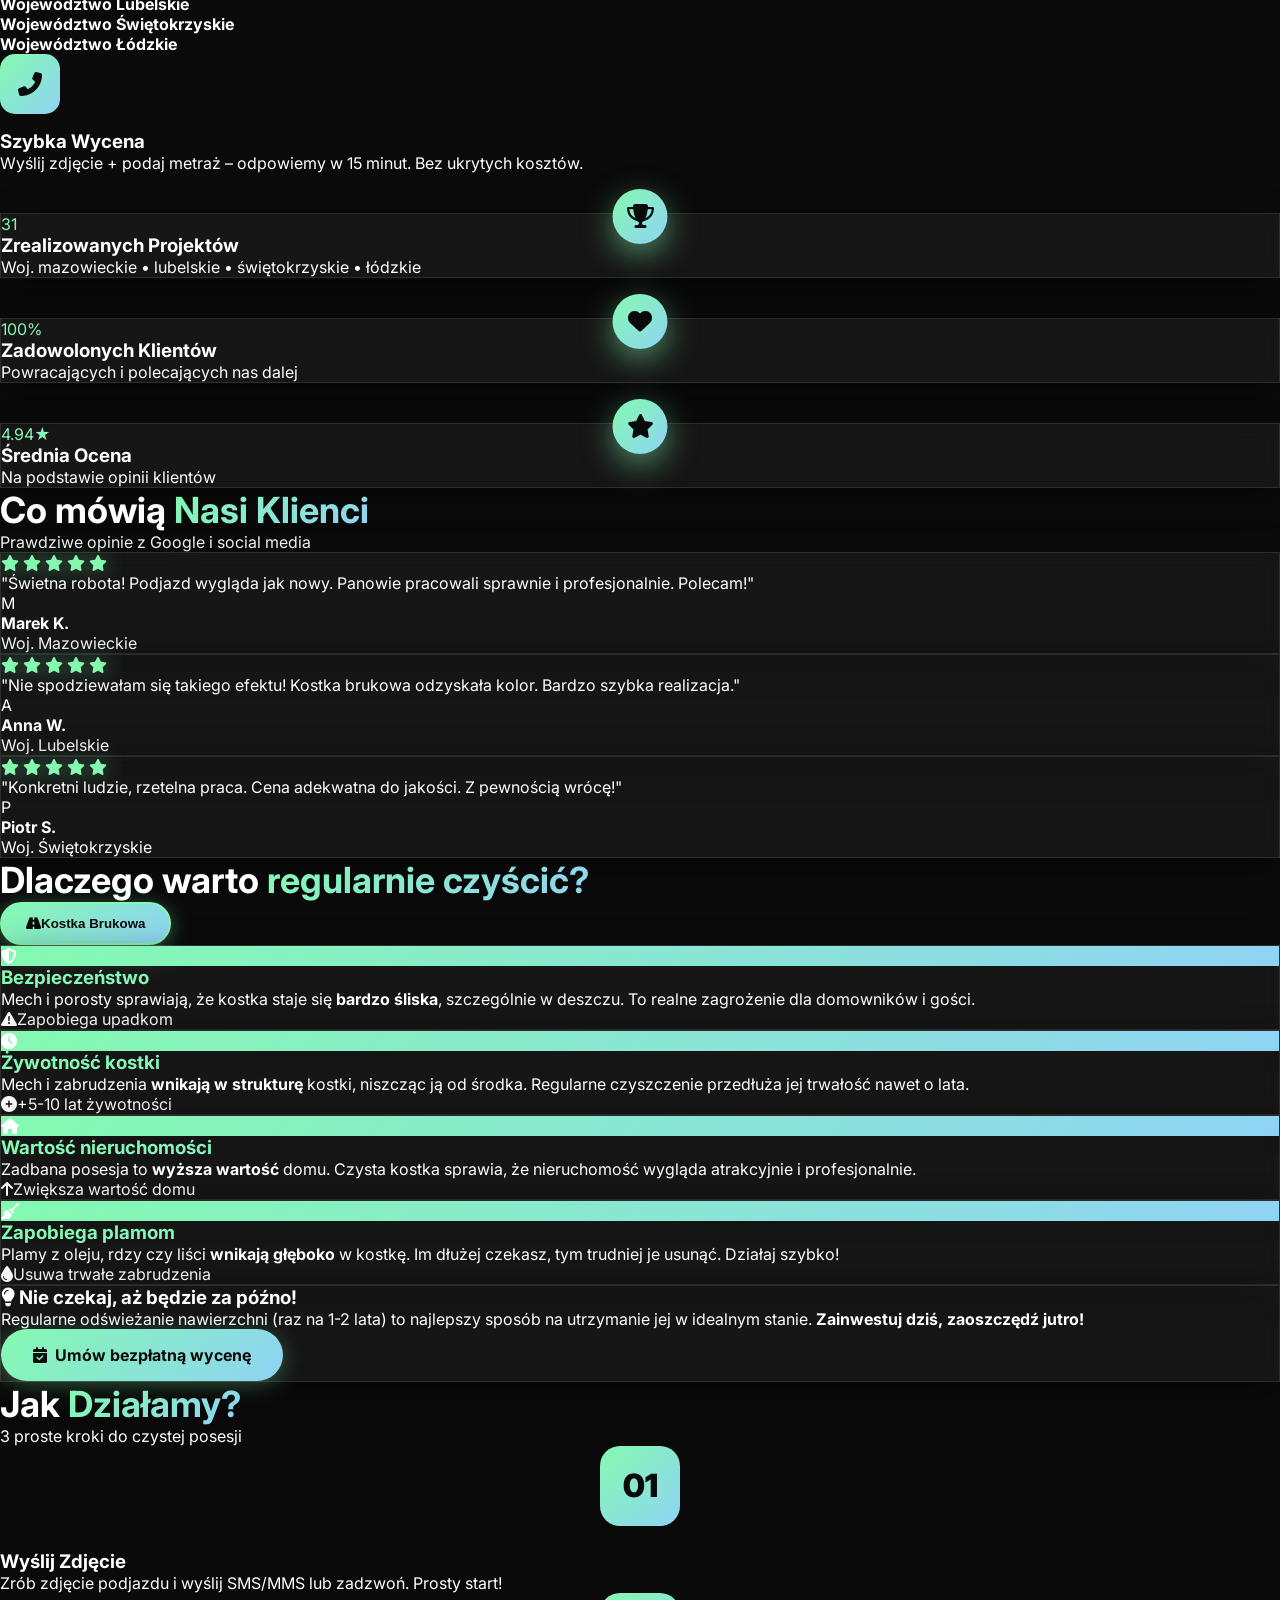
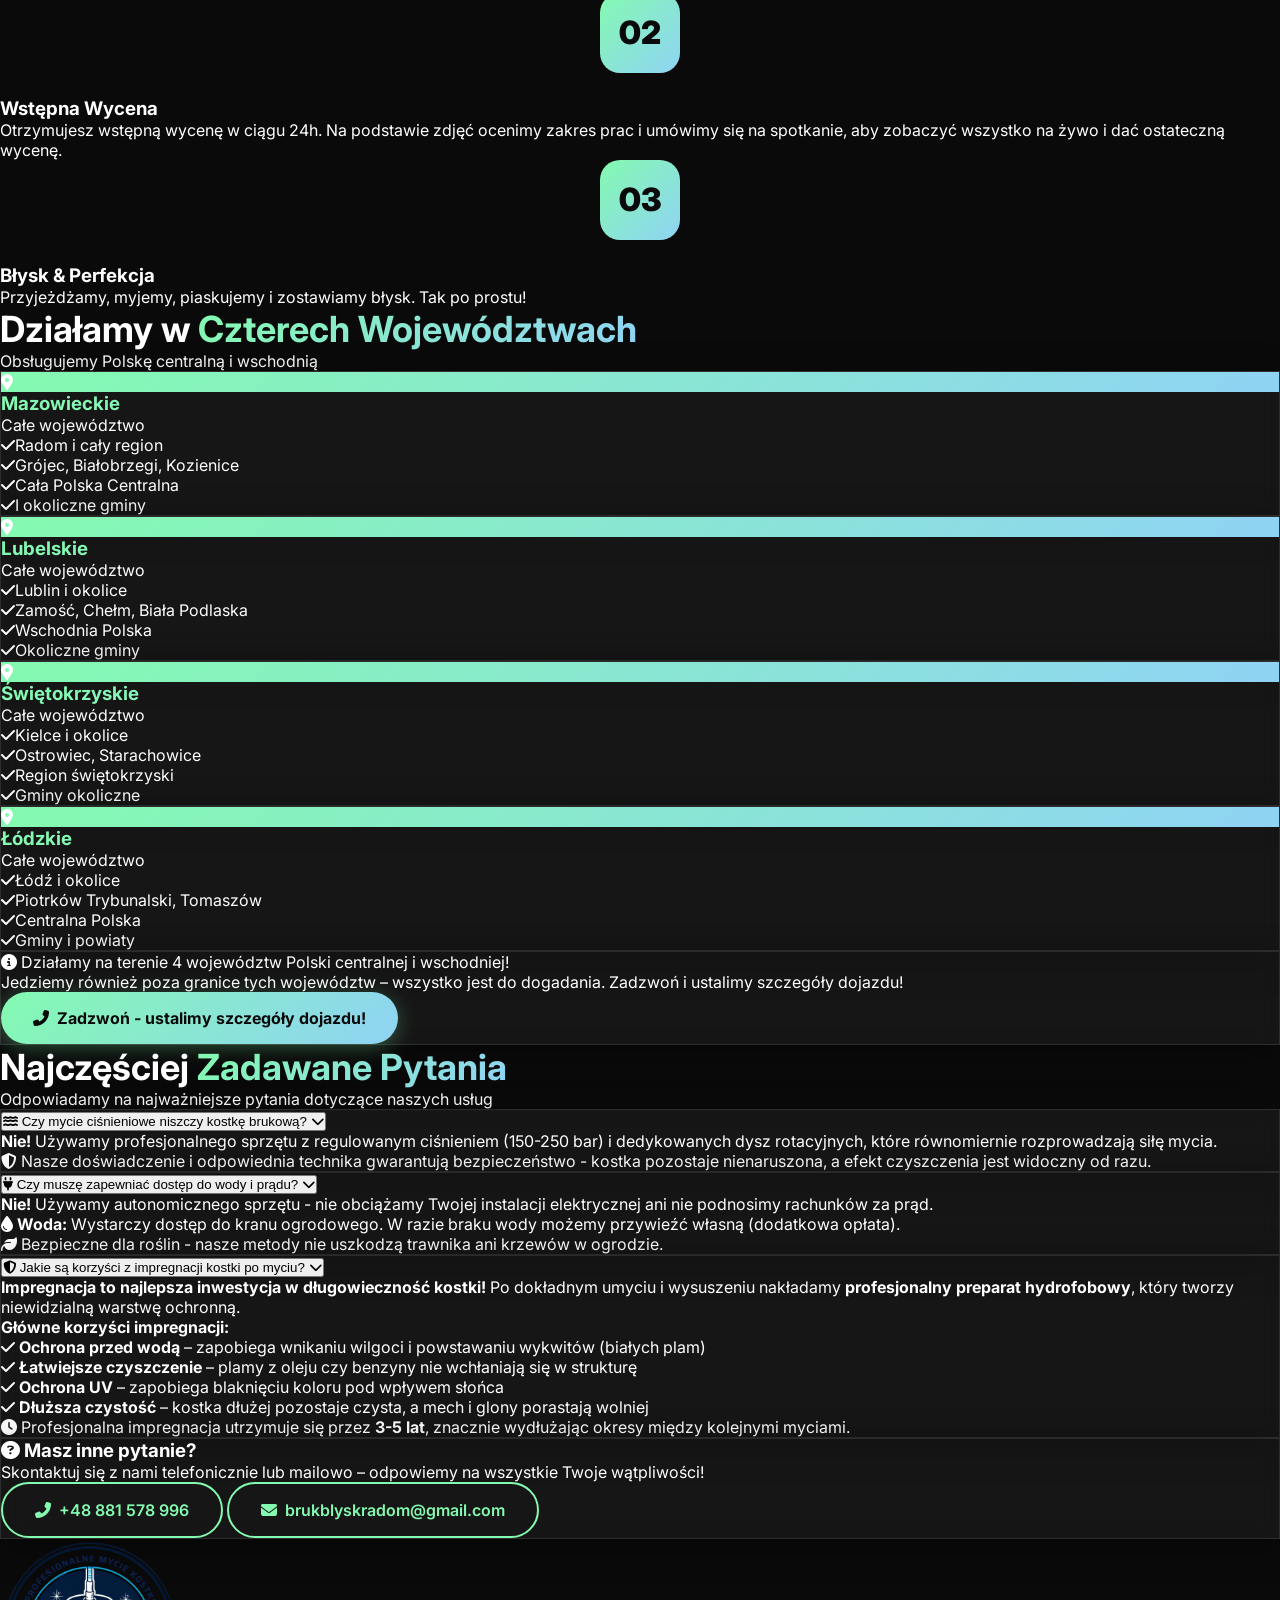
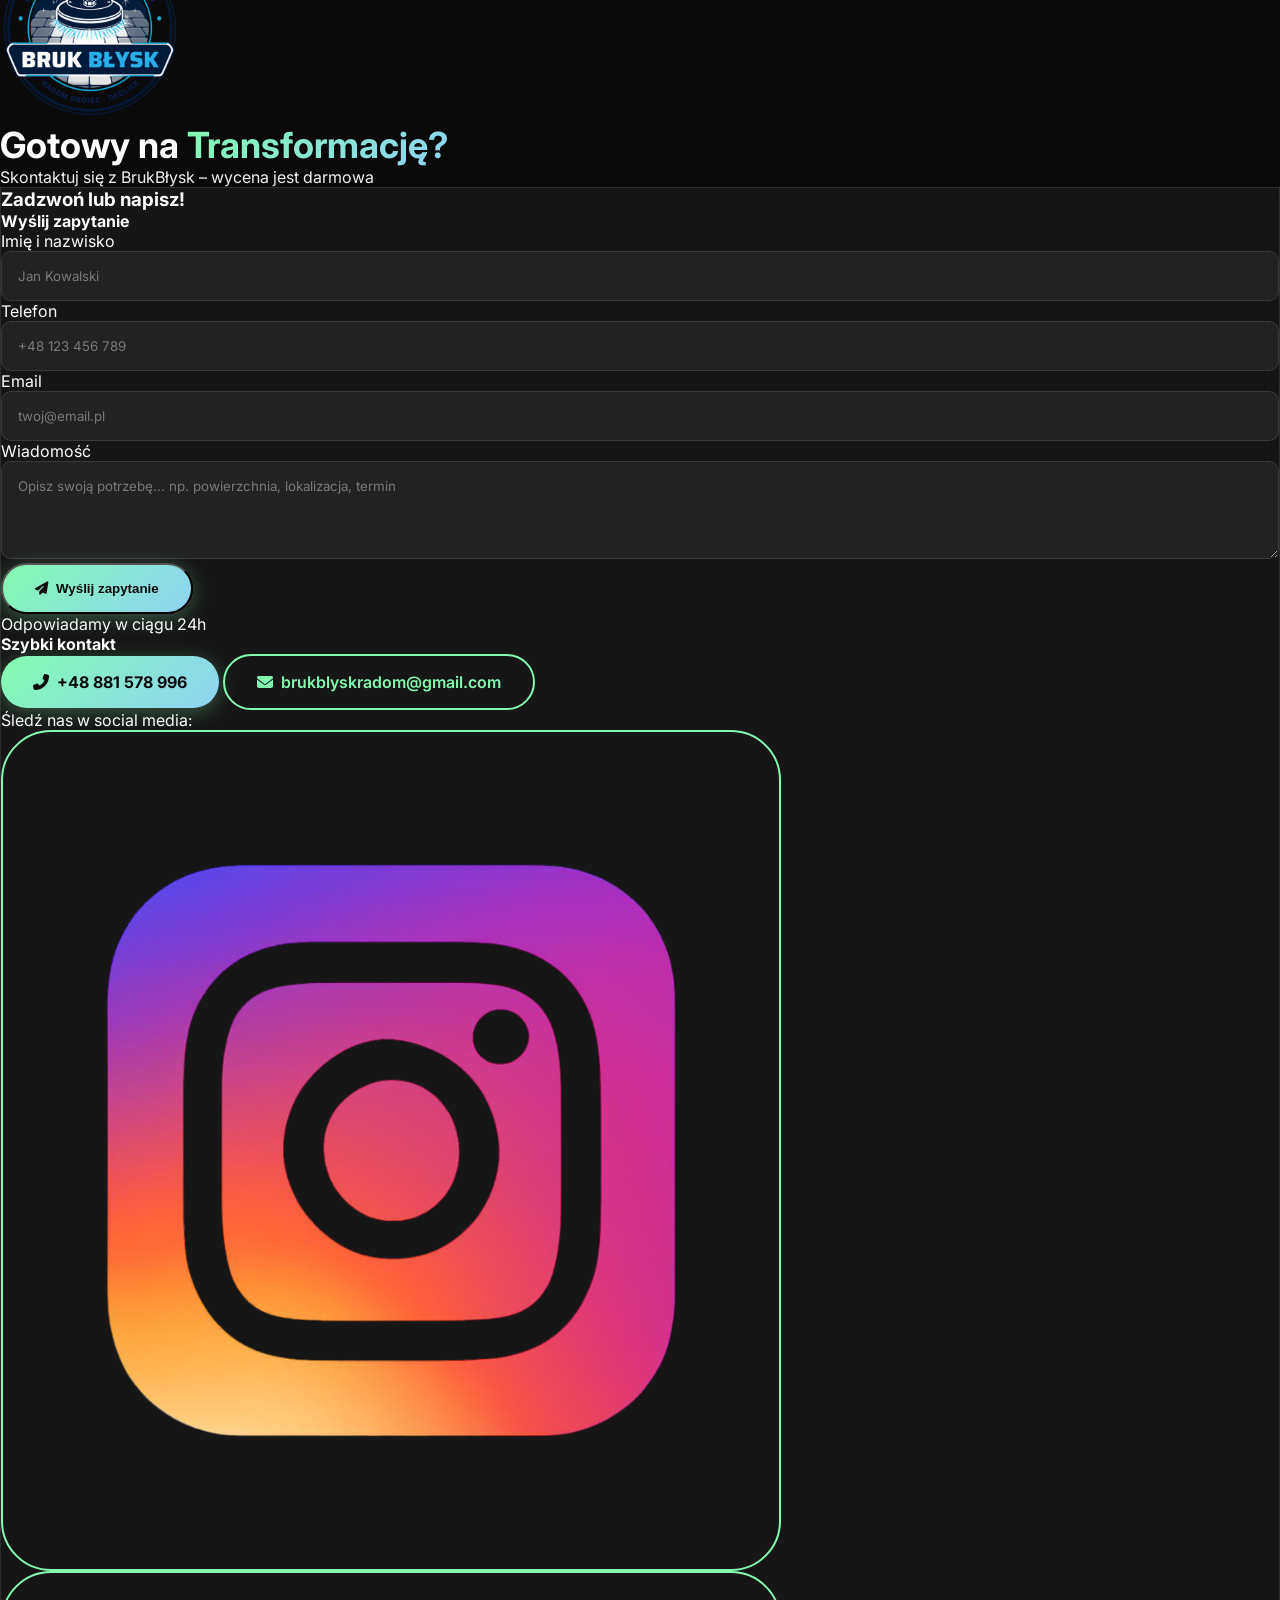
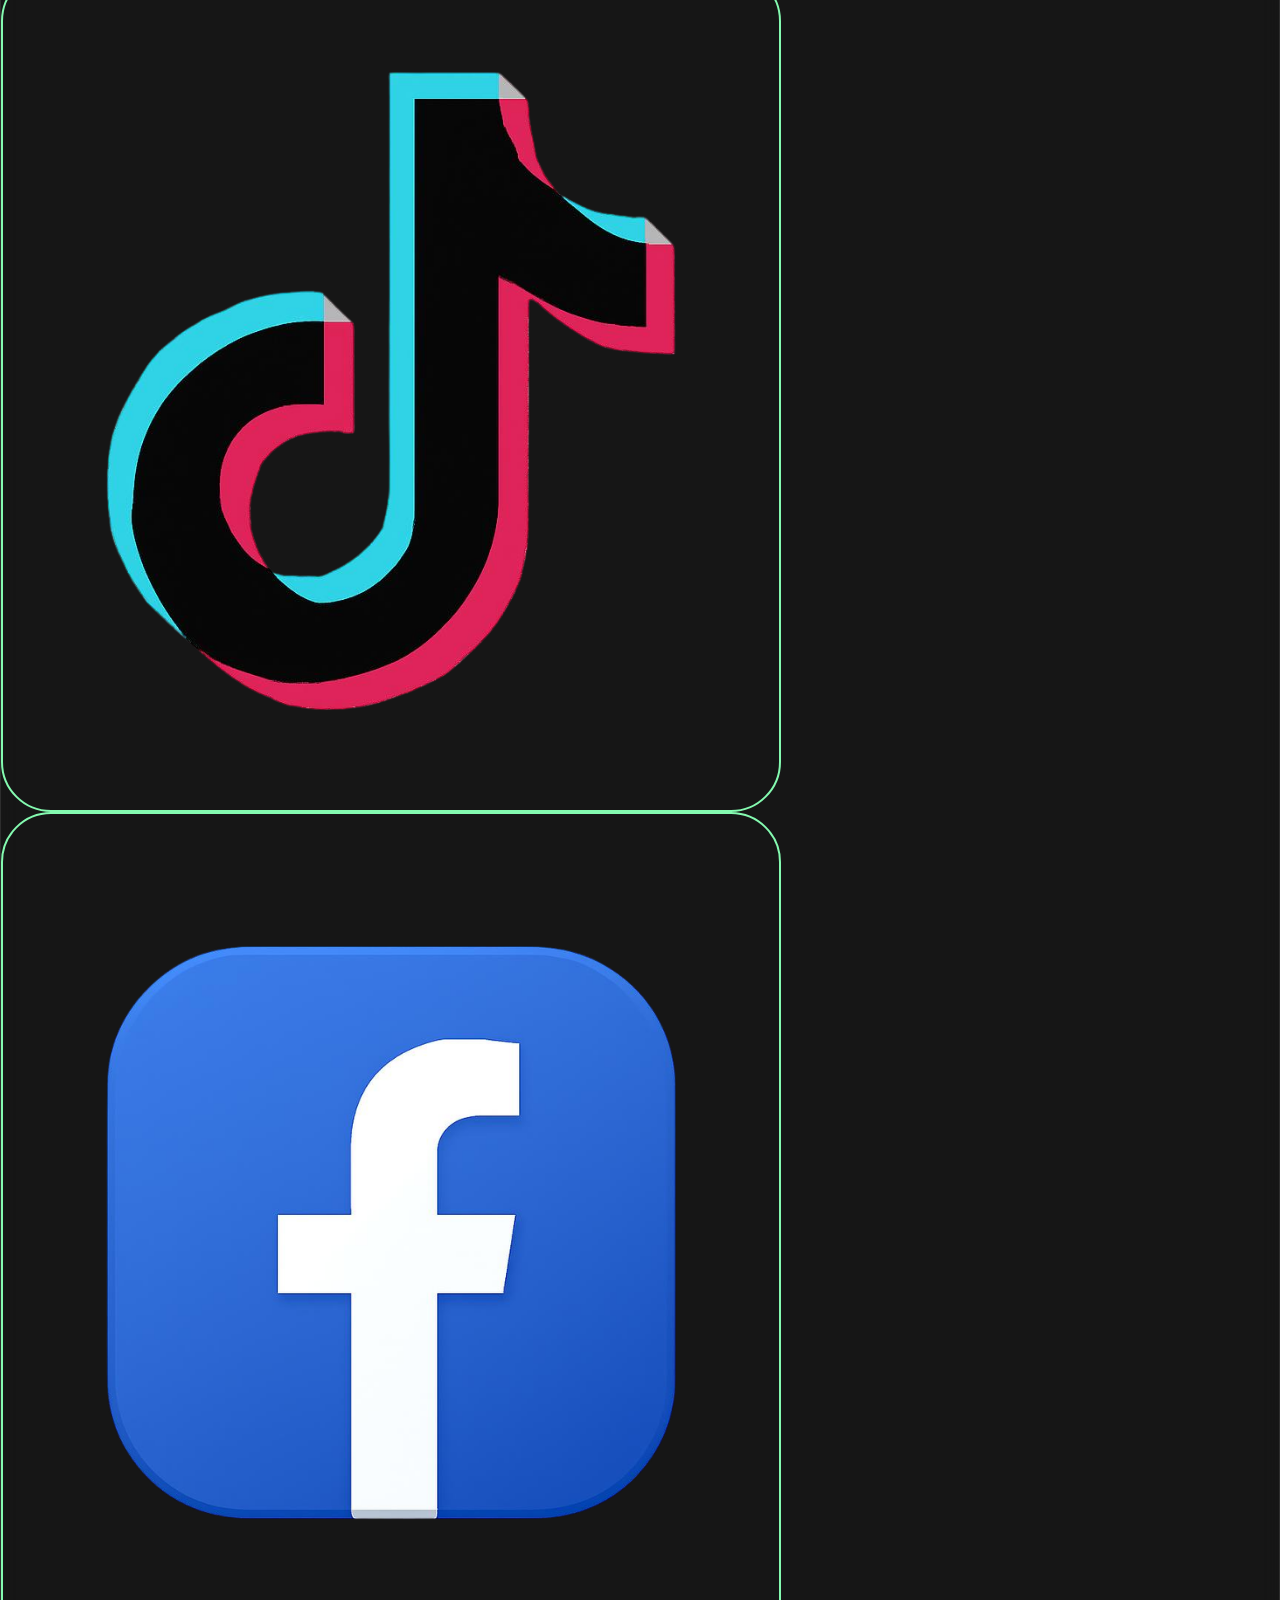
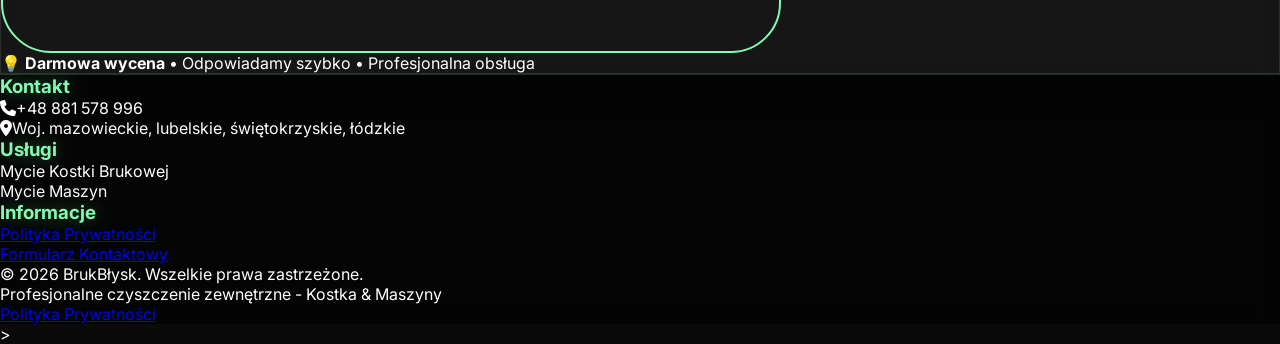
==== commit 32c60ccc: "Add files via upload" ====
--- a/index.html
+++ b/index.html
@@ -3,14 +3,14 @@
 <head>
     <meta charset="UTF-8">
     <meta name="viewport" content="width=device-width, initial-scale=1.0">
-    <meta name="description" content="BrukBłysk - Profesjonalne czyszczenie zewnętrzne: mycie kostki brukowej, elewacji, czyszczenie sprzętu i maszyn. Radom, Grójec, Białobrzegi.">
-    <title>BrukBłysk | Profesjonalne Czyszczenie Zewnętrzne - Kostka, Elewacje, Maszyny</title>
+    <meta name="description" content="BrukBłysk Radom - Profesjonalne czyszczenie zewnętrzne: odświeżanie nawierzchni brukowych, renowacja maszyn rolniczych i budowlanych. Radom i okolice - woj. mazowieckie, lubelskie, świętokrzyskie, łódzkie.">
+    <title>BrukBłysk Radom | Profesjonalne Czyszczenie Zewnętrzne - Kostka & Maszyny</title>
     
     <!-- Open Graph / Facebook / WhatsApp / iMessage -->
     <meta property="og:type" content="website">
     <meta property="og:url" content="https://brukblysk.pl/">
-    <meta property="og:title" content="BrukBłysk - Czyszczenie Kostki, Elewacji & Maszyn">
-    <meta property="og:description" content="Profesjonalne czyszczenie: kostka brukowa, elewacje, maszyny rolnicze i budowlane. 📞 +48 881 578 996">
+    <meta property="og:title" content="BrukBłysk Radom - Czyszczenie Kostki & Maszyn">
+    <meta property="og:description" content="Profesjonalne czyszczenie w Radomiu i okolicach: kostka brukowa, maszyny rolnicze i budowlane. 📞 +48 881 578 996">
     <meta property="og:image" content="https://brukblysk.pl/assets/HERO.png">
     <meta property="og:image:alt" content="BrukBłysk - Logo firmy">
     <meta property="og:image:width" content="1200">
@@ -20,14 +20,14 @@
     
     <!-- Twitter Card -->
     <meta name="twitter:card" content="summary_large_image">
-    <meta name="twitter:title" content="BrukBłysk - Czyszczenie Kostki, Elewacji & Maszyn">
-    <meta name="twitter:description" content="Profesjonalne czyszczenie: kostka brukowa, elewacje, maszyny rolnicze i budowlane. 📞 +48 881 578 996">
+    <meta name="twitter:title" content="BrukBłysk Radom - Czyszczenie Kostki & Maszyn">
+    <meta name="twitter:description" content="Profesjonalne czyszczenie w Radomiu i okolicach: kostka brukowa, maszyny rolnicze i budowlane. 📞 +48 881 578 996">
     <meta name="twitter:image" content="https://brukblysk.pl/assets/HERO.png">
     
     <!-- Additional SEO -->
     <meta name="robots" content="index, follow">
     <meta name="author" content="BrukBłysk">
-    <meta name="keywords" content="mycie kostki brukowej, czyszczenie elewacji, mycie maszyn rolniczych, czyszczenie kostki, Radom, Grójec, Białobrzegi, ciśnieniowe, profesjonalne czyszczenie">
+    <meta name="keywords" content="mycie kostki radom, odświeżanie kostki brukowej radom, czyszczenie nawierzchni radom, mycie maszyn rolniczych radom, renowacja posadzek, mazowieckie, lubelskie, świętokrzyskie, łódzkie, ciśnieniowe, profesjonalne czyszczenie">
     <link rel="canonical" href="https://brukblysk.pl/">
     <meta name="theme-color" content="#84fab0">
     
@@ -461,10 +461,10 @@
       "@type": "LocalBusiness",
       "name": "BrukBłysk",
       "image": "https://brukblysk.pl/assets/HERO.png",
-      "description": "Profesjonalne czyszczenie zewnętrzne: mycie kostki brukowej, elewacji i maszyn. Radom, Grójec, Białobrzegi.",
+      "description": "Profesjonalne czyszczenie zewnętrzne w Radomiu: odświeżanie nawierzchni brukowych i renowacja maszyn. Radom i okolice - woj. mazowieckie, lubelskie, świętokrzyskie, łódzkie.",
       "address": {
         "@type": "PostalAddress",
-        "addressLocality": "Radom",
+        "addressLocality": "Polska Centralna",
         "addressRegion": "Mazowieckie",
         "addressCountry": "PL"
       },
@@ -478,16 +478,20 @@
       "priceRange": "8-20 PLN/m²",
       "areaServed": [
         {
-          "@type": "City",
-          "name": "Radom"
+          "@type": "State",
+          "name": "Mazowieckie"
         },
         {
-          "@type": "City",
-          "name": "Grójec"
+          "@type": "State",
+          "name": "Lubelskie"
         },
         {
-          "@type": "City",
-          "name": "Białobrzegi"
+          "@type": "State",
+          "name": "Świętokrzyskie"
+        },
+        {
+          "@type": "State",
+          "name": "Łódzkie"
         }
       ],
       "sameAs": [
@@ -505,14 +509,6 @@
               "@type": "Service",
               "name": "Mycie kostki brukowej",
               "description": "Profesjonalne mycie kostki brukowej sprzętem spalinowym z talercem rotacyjnym"
-            }
-          },
-          {
-            "@type": "Offer",
-            "itemOffered": {
-              "@type": "Service",
-              "name": "Czyszczenie elewacji",
-              "description": "Mycie elewacji metodą niskociśnieniową z chemią biobójczą"
             }
           },
           {
@@ -672,12 +668,12 @@
             </div>
             
             <h1 class="text-3xl sm:text-4xl md:text-5xl lg:text-6xl xl:text-7xl font-black mb-4 sm:mb-6 leading-tight px-2">
-                Przywróć swojej kostce<br class="hidden sm:block">i elewacji <span class="text-shimmer">dawny blask!</span>
+                Przywróć swojej kostce<br class="hidden sm:block">brukowej <span class="text-shimmer">dawny blask!</span>
             </h1>
             
             <p class="text-base sm:text-lg md:text-xl text-gray-300 mb-8 sm:mb-10 max-w-3xl mx-auto px-4" data-aos="fade-up" data-aos-delay="200">
                 Pracujemy na profesjonalnym sprzęcie spalinowym i sprawdzonych preparatach chemicznych.<br class="hidden sm:block">
-                <strong>Radom, Grójec, Białobrzegi i okolice.</strong>
+                <strong>Główna siedziba: Radom i region. Dojeżdżamy również na terenie woj. mazowieckiego, łódzkiego, świętokrzyskiego i lubelskiego.</strong>
             </p>
             
             <div class="flex justify-center items-center" data-aos="fade-up" data-aos-delay="300">
@@ -691,44 +687,52 @@
 
     <!-- Before & After Section WITH SLIDER -->
     <section id="before-after" class="py-20 px-4">
-        <div class="max-w-6xl mx-auto">
+        <div class="max-w-7xl mx-auto">
             <div class="text-center mb-16" data-aos="fade-up">
+                <div class="inline-block mb-4">
+                    <span class="badge text-sm">
+                        <i class="fas fa-star mr-2"></i>Nasze Realizacje
+                    </span>
+                </div>
                 <h2 class="text-4xl md:text-5xl font-black mb-4">
                     Zobacz <span class="gradient-text">Transformację</span>
                 </h2>
-                <p class="text-gray-400 text-lg">Przesuń suwak i zobacz różnicę! 🔥</p>
-            </div>
-            
-            <!-- Image Comparison WITH TOGGLE BUTTON -->
-            <div class="space-y-12">
+                <p class="text-gray-400 text-lg">Kliknij przycisk i zobacz magię czyszczenia! ✨</p>
+            </div>
+            
+            <!-- Grid 2 kolumny na desktop -->
+            <div class="grid md:grid-cols-2 gap-8 max-w-6xl mx-auto">
                 
                 <!-- Realizacja 1 - Kostka Brukowa -->
-                <div class="max-w-4xl mx-auto" data-aos="fade-up" data-aos-delay="100">
-                    <div class="glass rounded-3xl p-6 md:p-8 realization-card">
-                        <!-- BADGE TOP -->
-                        <div class="badge-top">
-                            <span class="badge-fire">🔥 HIT!</span>
-                        </div>
-                        
-                        <h3 class="text-2xl md:text-3xl font-bold mb-2 text-center">
-                            <i class="fas fa-road gradient-text mr-2"></i>
-                            Kostka Brukowa - Podjazd
-                        </h3>
-                        <p class="text-gray-400 text-center mb-6">x m²</p>
+                <div data-aos="fade-up" data-aos-delay="100">
+                    <div class="glass rounded-3xl overflow-hidden hover:scale-[1.02] transition-all duration-300">
+                        <!-- Header karty -->
+                        <div class="p-6 pb-4 relative">
+                            <div class="absolute top-4 right-4">
+                                <span class="px-3 py-1 rounded-full text-xs font-bold" style="background: linear-gradient(135deg, #ff6b6b 0%, #ff8e53 100%); color: white; box-shadow: 0 4px 15px rgba(255, 107, 107, 0.4);">
+                                    🔥 HIT
+                                </span>
+                            </div>
+                            <h3 class="text-xl font-bold mb-1">
+                                <i class="fas fa-road gradient-text mr-2"></i>
+                                Kostka Brukowa - Podjazd
+                            </h3>
+                            <p class="text-gray-500 text-sm">Powierzchnia: ~80 m²</p>
+                        </div>
                         
                         <!-- Before/After Container -->
                         <div class="before-after-toggle" data-toggle-id="1">
                             <div class="before-after-image-container">
                                 <!-- Placeholder PRZED -->
-                                <div class="before-after-img active" style="background: linear-gradient(135deg, #1a1a1a 0%, #2d2d2d 100%); display: flex; align-items: center; justify-content: center; flex-direction: column;">
-                                    <i class="fas fa-camera" style="font-size: 4rem; color: #555; margin-bottom: 1rem;"></i>
-                                    <p style="color: #888; font-size: 1.2rem;">Zdjęcie wkrótce</p>
+                                <div class="before-after-img active" style="background: linear-gradient(135deg, #1a1a1a 0%, #2d2d2d 100%); display: flex; align-items: center; justify-content: center; flex-direction: column; min-height: 320px;">
+                                    <i class="fas fa-camera" style="font-size: 3rem; color: #555; margin-bottom: 1rem;"></i>
+                                    <p style="color: #888; font-size: 1rem;">Zdjęcie wkrótce</p>
                                 </div>
                                 
                                 <!-- Placeholder PO -->
-                                <div class="before-after-img" style="background: linear-gradient(135deg, #1a1a1a 0%, #2d2d2d 100%); display: flex; align-items: center; justify-content: center; flex-direction: column;">
-                                    <i class="fas fa-camera" style="font-size: 4rem; color: #555; margin-bottom: 1rem;"></i>
-                                    <p style="color: #888; font-size: 1.2rem;">Zdjęcie wkrótce</p>
+                                <div class="before-after-img" style="background: linear-gradient(135deg, #1a1a1a 0%, #2d2d2d 100%); display: flex; align-items: center; justify-content: center; flex-direction: column; min-height: 320px;">
+                                    <i class="fas fa-camera" style="font-size: 3rem; color: #555; margin-bottom: 1rem;"></i>
+                                    <p style="color: #888; font-size: 1rem;">Zdjęcie wkrótce</p>
                                 </div>
                                 
                                 <!-- Label -->
@@ -741,40 +745,39 @@
                                 </button>
                             </div>
                         </div>
-                        
-                        <p class="text-center text-gray-500 mt-4 text-sm">
-                            <i class="fas fa-hand-pointer mr-2"></i>Kliknij przycisk aby zobaczyć efekt!
-                        </p>
                     </div>
                 </div>
                 
                 <!-- Realizacja 2 - Taras -->
-                <div class="max-w-4xl mx-auto" data-aos="fade-up" data-aos-delay="200">
-                    <div class="glass rounded-3xl p-6 md:p-8 realization-card">
-                        <!-- BADGE TOP -->
-                        <div class="badge-top">
-                            <span class="badge-new">✨ NOWE!</span>
-                        </div>
-                        
-                        <h3 class="text-2xl md:text-3xl font-bold mb-2 text-center">
-                            <i class="fas fa-road gradient-text mr-2"></i>
-                            Taras & Chodnik
-                        </h3>
-                        <p class="text-gray-400 text-center mb-6">x m²</p>
+                <div data-aos="fade-up" data-aos-delay="200">
+                    <div class="glass rounded-3xl overflow-hidden hover:scale-[1.02] transition-all duration-300">
+                        <!-- Header karty -->
+                        <div class="p-6 pb-4 relative">
+                            <div class="absolute top-4 right-4">
+                                <span class="px-3 py-1 rounded-full text-xs font-bold" style="background: linear-gradient(135deg, #84fab0 0%, #8fd3f4 100%); color: #0a0a0a; box-shadow: 0 4px 15px rgba(132, 250, 176, 0.4);">
+                                    ✨ NOWE
+                                </span>
+                            </div>
+                            <h3 class="text-xl font-bold mb-1">
+                                <i class="fas fa-home gradient-text mr-2"></i>
+                                Taras & Chodnik
+                            </h3>
+                            <p class="text-gray-500 text-sm">Powierzchnia: ~45 m²</p>
+                        </div>
                         
                         <!-- Before/After Container -->
                         <div class="before-after-toggle" data-toggle-id="2">
                             <div class="before-after-image-container">
                                 <!-- Placeholder PRZED -->
-                                <div class="before-after-img active" style="background: linear-gradient(135deg, #1a1a1a 0%, #2d2d2d 100%); display: flex; align-items: center; justify-content: center; flex-direction: column;">
-                                    <i class="fas fa-camera" style="font-size: 4rem; color: #555; margin-bottom: 1rem;"></i>
-                                    <p style="color: #888; font-size: 1.2rem;">Zdjęcie wkrótce</p>
+                                <div class="before-after-img active" style="background: linear-gradient(135deg, #1a1a1a 0%, #2d2d2d 100%); display: flex; align-items: center; justify-content: center; flex-direction: column; min-height: 320px;">
+                                    <i class="fas fa-camera" style="font-size: 3rem; color: #555; margin-bottom: 1rem;"></i>
+                                    <p style="color: #888; font-size: 1rem;">Zdjęcie wkrótce</p>
                                 </div>
                                 
                                 <!-- Placeholder PO -->
-                                <div class="before-after-img" style="background: linear-gradient(135deg, #1a1a1a 0%, #2d2d2d 100%); display: flex; align-items: center; justify-content: center; flex-direction: column;">
-                                    <i class="fas fa-camera" style="font-size: 4rem; color: #555; margin-bottom: 1rem;"></i>
-                                    <p style="color: #888; font-size: 1.2rem;">Zdjęcie wkrótce</p>
+                                <div class="before-after-img" style="background: linear-gradient(135deg, #1a1a1a 0%, #2d2d2d 100%); display: flex; align-items: center; justify-content: center; flex-direction: column; min-height: 320px;">
+                                    <i class="fas fa-camera" style="font-size: 3rem; color: #555; margin-bottom: 1rem;"></i>
+                                    <p style="color: #888; font-size: 1rem;">Zdjęcie wkrótce</p>
                                 </div>
                                 
                                 <!-- Label -->
@@ -787,82 +790,28 @@
                                 </button>
                             </div>
                         </div>
-                        
-                        <p class="text-center text-gray-500 mt-4 text-sm">
-                            <i class="fas fa-hand-pointer mr-2"></i>Kliknij przycisk aby zobaczyć efekt!
+                    </div>
+                </div>
+                
+            </div>
+        </div>
+    </section>
+                        </div>
+                    </div>
+                </div>
+                
+            </div>
                         </p>
                     </div>
                 </div>
-                
-                <!-- CTA do Galerii -->
-                <div class="text-center mt-12" data-aos="fade-up" data-aos-delay="300">
-                    <a href="galeria.html" class="btn-primary text-xl inline-flex">
-                        <i class="fas fa-images mr-2"></i>
-                        Zobacz Więcej Realizacji
-                    </a>
-                </div>
             </div>
         </div>
     </section>
 
-    <!-- Instagram Grid - Nasze Realizacje -->
-    <section id="instagram-grid" class="py-20 px-4 overflow-hidden">
+    <!-- Przejście do Galerii -->
+    <section id="galeria-cta" class="py-12 px-4">
         <div class="max-w-7xl mx-auto">
-            <div class="text-center mb-8 sm:mb-12" data-aos="fade-up">
-                <h2 class="text-3xl sm:text-4xl md:text-5xl font-black mb-3 sm:mb-4">
-                    <span class="gradient-text">Nasze Realizacje</span> w Akcji
-                </h2>
-                <p class="text-gray-400 text-base sm:text-lg mb-4 sm:mb-6 px-4">Prawdziwe efekty naszej pracy</p>
-                <div class="flex justify-center gap-3 sm:gap-4 flex-wrap px-4">
-                    <a href="https://www.instagram.com/brukblyskradom/" target="_blank" class="social-badge text-xs sm:text-sm">
-                        <img src="assets/ig.png" alt="Instagram" class="w-4 h-4 sm:w-5 sm:h-5">
-                        <span class="hidden xs:inline">@brukblyskradom</span>
-                        <span class="xs:hidden">Instagram</span>
-                    </a>
-                    <a href="https://www.tiktok.com/@brukblyskradom" target="_blank" class="social-badge text-xs sm:text-sm">
-                        <img src="assets/tt.png" alt="TikTok" class="w-4 h-4 sm:w-5 sm:h-5">
-                        <span class="hidden xs:inline">@brukblyskradom</span>
-                        <span class="xs:hidden">TikTok</span>
-                    </a>
-                    <a href="https://www.facebook.com/profile.php?id=100066646310223&locale=pl_PL" target="_blank" class="social-badge text-xs sm:text-sm">
-                        <img src="assets/fb.png" alt="Facebook" class="w-4 h-4 sm:w-5 sm:h-5">
-                        <span class="hidden xs:inline">BrukBłysk</span>
-                        <span class="xs:hidden">Facebook</span>
-                    </a>
-                </div>
-            </div>
-            
-            <!-- Instagram-style Grid -->
-            <div class="instagram-grid">
-                <a href="galeria.html?category=kostka" class="instagram-item" data-aos="zoom-in" data-aos-delay="100">
-                    <img src="assets/1.png" alt="Kostka Brukowa" class="instagram-real-img">
-                    <div class="instagram-label">Kostka Brukowa</div>
-                    <div class="instagram-overlay">
-                        <i class="fas fa-heart"></i>
-                        <span>0+</span>
-                    </div>
-                </a>
-                
-                <a href="galeria.html?category=elewacja" class="instagram-item" data-aos="zoom-in" data-aos-delay="150">
-                    <img src="assets/2.png" alt="Elewacje" class="instagram-real-img">
-                    <div class="instagram-label">Elewacje</div>
-                    <div class="instagram-overlay">
-                        <i class="fas fa-heart"></i>
-                        <span>0+</span>
-                    </div>
-                </a>
-                
-                <a href="galeria.html?category=maszyny" class="instagram-item" data-aos="zoom-in" data-aos-delay="200">
-                    <img src="assets/3.png" alt="Maszyny" class="instagram-real-img">
-                    <div class="instagram-label">Maszyny</div>
-                    <div class="instagram-overlay">
-                        <i class="fas fa-heart"></i>
-                        <span>0+</span>
-                    </div>
-                </a>
-            </div>
-            
-            <div class="text-center mt-12" data-aos="fade-up">
+            <div class="text-center" data-aos="fade-up">
                 <a href="galeria.html" class="btn-secondary text-lg">
                     <i class="fas fa-images mr-2"></i>
                     Pełna Galeria Realizacji
@@ -907,7 +856,7 @@
                 <h2 class="text-3xl sm:text-4xl md:text-5xl font-black mb-3 sm:mb-4 px-4">
                     Nasze <span class="gradient-text">Usługi</span>
                 </h2>
-                <p class="text-gray-400 text-base sm:text-lg px-4">Profesjonalne czyszczenie kostki, elewacji i maszyn</p>
+                <p class="text-gray-400 text-base sm:text-lg px-4">Profesjonalne odświeżanie nawierzchni i sprzętu</p>
             </div>
             
             <div class="max-w-2xl mx-auto px-4">
@@ -916,9 +865,9 @@
                     <div class="feature-icon mx-auto">
                         <i class="fas fa-road"></i>
                     </div>
-                    <h3 class="text-xl sm:text-2xl md:text-3xl font-bold mb-3 sm:mb-4 text-center">Mycie Kostki Brukowej<br class="hidden sm:block">& Zabezpieczanie</h3>
+                    <h3 class="text-xl sm:text-2xl md:text-3xl font-bold mb-3 sm:mb-4 text-center">Profesjonalne Mycie<br class="hidden sm:block">& Zabezpieczanie Kostki</h3>
                     <p class="text-gray-400 mb-4 sm:mb-6 text-center text-base sm:text-lg">
-                        Usuwamy mech, porosty, plamy z oleju oraz piaskujemy fugi. Twój podjazd będzie wyglądał jak nowy i zyska ochronę na lata.
+                        Usuwamy mech, porosty, plamy z oleju oraz piaskujemy fugi. Twój podjazd odzyska pierwotny wygląd i zyskasz ochronę na lata.
                     </p>
                     <ul class="text-sm sm:text-base text-gray-400 space-y-2 sm:space-y-3 max-w-md mx-auto mb-4 sm:mb-6">
                         <li><i class="fas fa-check neon-accent mr-2 sm:mr-3"></i>Usuwanie mchu i porostów</li>
@@ -934,37 +883,15 @@
                     </div>
                 </div>
                 
-                <!-- Service 2 - Mycie Elewacji -->
-                <div class="glass rounded-3xl p-6 sm:p-8 service-card mb-6 sm:mb-8" data-aos="fade-up" data-aos-delay="200">
-                    <div class="feature-icon mx-auto">
-                        <i class="fas fa-building"></i>
-                    </div>
-                    <h3 class="text-xl sm:text-2xl md:text-3xl font-bold mb-3 sm:mb-4 text-center">Mycie Elewacji</h3>
-                    <p class="text-gray-400 mb-4 sm:mb-6 text-center text-base sm:text-lg">
-                        Bezpieczne mycie chemiczne i niskociśnieniowe. Usuwamy glony, mchy, sadzę i osady atmosferyczne bez niszczenia tynku.
-                    </p>
-                    <ul class="text-sm sm:text-base text-gray-400 space-y-2 sm:space-y-3 max-w-md mx-auto mb-4 sm:mb-6">
-                        <li><i class="fas fa-check neon-accent mr-2 sm:mr-3"></i>Usuwanie glonów i zielonego nalotu</li>
-                        <li><i class="fas fa-check neon-accent mr-2 sm:mr-3"></i>Bezpieczna metoda niskociśnieniowa (bez zrywania tynku)</li>
-                        <li><i class="fas fa-check neon-accent mr-2 sm:mr-3"></i>Usuwanie plam organicznych i sadzy</li>
-                        <li><i class="fas fa-check neon-accent mr-2 sm:mr-3"></i>Długotrwała ochrona biologiczna</li>
-                    </ul>
-                    <div class="text-center">
-                        <a href="cennik.html#elewacje" class="btn-primary text-base sm:text-lg md:text-xl inline-flex">
-                            <i class="fas fa-tag mr-2"></i>
-                            Zobacz Cennik
-                        </a>
-                    </div>
-                </div>
-                
                 <!-- Service 3 - Czyszczenie Sprzętu -->
                 <div class="glass rounded-3xl p-6 sm:p-8 service-card" data-aos="fade-up" data-aos-delay="300">
                     <div class="feature-icon mx-auto">
                         <i class="fas fa-tractor"></i>
                     </div>
-                    <h3 class="text-xl sm:text-2xl md:text-3xl font-bold mb-3 sm:mb-4 text-center">Czyszczenie Sprzętu<br class="hidden sm:block">& Maszyn</h3>
+                    <h3 class="text-xl sm:text-2xl md:text-3xl font-bold mb-3 sm:mb-4 text-center">Kompleksowe Mycie<br class="hidden sm:block">Maszyn Rolniczych & Budowlanych</h3>
                     <p class="text-gray-400 mb-4 sm:mb-6 text-center text-base sm:text-lg">
-                        Profesjonalne mycie maszyn rolniczych, budowlanych i sprzętu outdoorowego. Przywracamy fabryczny wygląd!
+                        Czyszczenie maszyn rolniczych, budowlanych i sprzętu outdoorowego. Przywracamy fabryczny wygląd!
+                    </p>
                     </p>
                     <ul class="text-sm sm:text-base text-gray-300 space-y-2 sm:space-y-3 max-w-md mx-auto mb-4 sm:mb-6">
                         <li><i class="fas fa-check neon-accent mr-2 sm:mr-3"></i>Ciągniki, kombajny, siewniki – od 250 zł/szt</li>
@@ -1002,7 +929,7 @@
                     </div>
                     <h3 class="text-xl font-bold mb-3">Sprzęt Spalinowy</h3>
                     <p class="text-gray-400 text-sm">
-                        Myjka wysokociśnieniowa Loncin z silnikiem spalinowym – nie zużywamy Twojego prądu ani wody.
+                        Profesjonalna myjka wysokociśnieniowa z silnikiem spalinowym – nie zużywamy Twojego prądu, a wodę pobieramy z kranu.
                     </p>
                 </div>
                 
@@ -1046,9 +973,10 @@
                     </div>
                     <h3 class="text-xl font-bold mb-3">Zasięg Działania</h3>
                     <p class="text-gray-400 text-sm">
-                        <strong>Radom</strong> i okolice (50km)<br>
-                        <strong>Grójec</strong> i okolice (25km)<br>
-                        <strong>Białobrzegi</strong> i okolice (30km)
+                        <strong>Województwo Mazowieckie</strong><br>
+                        <strong>Województwo Lubelskie</strong><br>
+                        <strong>Województwo Świętokrzyskie</strong><br>
+                        <strong>Województwo Łódzkie</strong>
                     </p>
                 </div>
                 
@@ -1077,7 +1005,7 @@
                     </div>
                     <div class="text-4xl sm:text-5xl lg:text-6xl font-black gradient-text mb-3 sm:mb-4" id="counter-projects">0</div>
                     <h3 class="text-lg sm:text-xl font-bold mb-2">Zrealizowanych Projektów</h3>
-                    <p class="text-gray-500 text-xs sm:text-sm">Radom • Grójec • Białobrzegi</p>
+                    <p class="text-gray-500 text-xs sm:text-sm">Woj. mazowieckie • lubelskie • świętokrzyskie • łódzkie</p>
                 </div>
                 
                 <!-- Stat 2 -->
@@ -1112,7 +1040,7 @@
                 <h2 class="text-4xl md:text-5xl font-black mb-4">
                     Co mówią <span class="gradient-text">Nasi Klienci</span>
                 </h2>
-                <p class="text-gray-400 text-lg">Opinie osób, które nam zaufały</p>
+                <p class="text-gray-400 text-lg">Prawdziwe opinie z Google i social media</p>
             </div>
             
             <div class="grid md:grid-cols-3 gap-8">
@@ -1134,7 +1062,7 @@
                         </div>
                         <div>
                             <h4 class="font-bold">Marek K.</h4>
-                            <p class="text-gray-500 text-sm">Radom</p>
+                            <p class="text-gray-500 text-sm">Woj. Mazowieckie</p>
                         </div>
                     </div>
                 </div>
@@ -1157,7 +1085,7 @@
                         </div>
                         <div>
                             <h4 class="font-bold">Anna W.</h4>
-                            <p class="text-gray-500 text-sm">Grójec</p>
+                            <p class="text-gray-500 text-sm">Woj. Lubelskie</p>
                         </div>
                     </div>
                 </div>
@@ -1180,7 +1108,7 @@
                         </div>
                         <div>
                             <h4 class="font-bold">Piotr S.</h4>
-                            <p class="text-gray-500 text-sm">Radom</p>
+                            <p class="text-gray-500 text-sm">Woj. Świętokrzyskie</p>
                         </div>
                     </div>
                 </div>
@@ -1196,13 +1124,10 @@
                     Dlaczego warto <span class="gradient-text">regularnie czyścić?</span>
                 </h2>
                 
-                <!-- Przełącznik Kostka / Elewacja -->
+                <!-- Przełącznik tylko Kostka -->
                 <div class="flex justify-center gap-4 mb-8">
-                    <button onclick="showSection('kostka')" id="btn-kostka" class="tab-button active">
+                    <button class="tab-button active">
                         <i class="fas fa-road mr-2"></i>Kostka Brukowa
-                    </button>
-                    <button onclick="showSection('elewacja')" id="btn-elewacja" class="tab-button">
-                        <i class="fas fa-building mr-2"></i>Elewacja
                     </button>
                 </div>
             </div>
@@ -1282,93 +1207,8 @@
                         Nie czekaj, aż będzie za późno!
                     </h3>
                     <p class="text-gray-400 mb-6 max-w-3xl mx-auto">
-                        Regularne czyszczenie kostki (raz na 1-2 lata) to najlepszy sposób na utrzymanie jej w idealnym stanie. 
+                        Regularne odświeżanie nawierzchni (raz na 1-2 lata) to najlepszy sposób na utrzymanie jej w idealnym stanie. 
                         <strong class="text-white">Zainwestuj dziś, zaoszczędź jutro!</strong>
-                    </p>
-                    <a href="#kontakt" class="btn-primary inline-flex items-center justify-center px-8 py-4 text-lg">
-                        <i class="fas fa-calendar-check mr-2"></i>
-                        Umów bezpłatną wycenę
-                    </a>
-                </div>
-            </div>
-
-            <!-- SEKCJA: ELEWACJA -->
-            <div id="section-elewacja" class="tab-content" style="display: none;">
-                <div class="grid md:grid-cols-2 lg:grid-cols-4 gap-6">
-                    <!-- Bezpieczeństwo tynku -->
-                    <div class="glass rounded-3xl p-8 text-center hover:scale-105 transition-all duration-300" data-aos="fade-up" data-aos-delay="100">
-                        <div class="w-20 h-20 mx-auto mb-6 rounded-full flex items-center justify-center" style="background: linear-gradient(135deg, #84fab0 0%, #8fd3f4 100%);">
-                            <i class="fas fa-shield-alt text-4xl text-gray-900"></i>
-                        </div>
-                        <h3 class="text-2xl font-bold mb-4 gradient-text">Bezpieczeństwo tynku</h3>
-                        <p class="text-gray-400 leading-relaxed">
-                            Zamiast karchera pod 300 barów stosujemy <strong class="text-white">bezpieczne mycie niskociśnieniowe</strong>, które nie niszczy struktury tynku.
-                        </p>
-                        <div class="mt-4 pt-4 border-t border-gray-700">
-                            <p class="text-sm text-green-400">
-                                <i class="fas fa-check-circle mr-2"></i>Chroni powłokę tynku
-                            </p>
-                        </div>
-                    </div>
-
-                    <!-- Estetyka -->
-                    <div class="glass rounded-3xl p-8 text-center hover:scale-105 transition-all duration-300" data-aos="fade-up" data-aos-delay="200">
-                        <div class="w-20 h-20 mx-auto mb-6 rounded-full flex items-center justify-center" style="background: linear-gradient(135deg, #84fab0 0%, #8fd3f4 100%);">
-                            <i class="fas fa-home text-4xl text-gray-900"></i>
-                        </div>
-                        <h3 class="text-2xl font-bold mb-4 gradient-text">Estetyka i wygląd</h3>
-                        <p class="text-gray-400 leading-relaxed">
-                            Czysta elewacja sprawia, że <strong class="text-white">cały dom wygląda jak nowy</strong>. Pierwsze wrażenie to podstawa!
-                        </p>
-                        <div class="mt-4 pt-4 border-t border-gray-700">
-                            <p class="text-sm text-blue-400">
-                                <i class="fas fa-sparkles mr-2"></i>Odświeża wygląd domu
-                            </p>
-                        </div>
-                    </div>
-
-                    <!-- Żywotność -->
-                    <div class="glass rounded-3xl p-8 text-center hover:scale-105 transition-all duration-300" data-aos="fade-up" data-aos-delay="300">
-                        <div class="w-20 h-20 mx-auto mb-6 rounded-full flex items-center justify-center" style="background: linear-gradient(135deg, #84fab0 0%, #8fd3f4 100%);">
-                            <i class="fas fa-clock text-4xl text-gray-900"></i>
-                        </div>
-                        <h3 class="text-2xl font-bold mb-4 gradient-text">Żywotność materiału</h3>
-                        <p class="text-gray-400 leading-relaxed">
-                            Usuwanie grzybów i glonów <strong class="text-white">zatrzymuje niszczenie</strong> powłoki malarskiej. Oszczędzasz na remontach!
-                        </p>
-                        <div class="mt-4 pt-4 border-t border-gray-700">
-                            <p class="text-sm text-green-400">
-                                <i class="fas fa-plus-circle mr-2"></i>+3-5 lat trwałości
-                            </p>
-                        </div>
-                    </div>
-
-                    <!-- Wartość -->
-                    <div class="glass rounded-3xl p-8 text-center hover:scale-105 transition-all duration-300" data-aos="fade-up" data-aos-delay="400">
-                        <div class="w-20 h-20 mx-auto mb-6 rounded-full flex items-center justify-center" style="background: linear-gradient(135deg, #84fab0 0%, #8fd3f4 100%);">
-                            <i class="fas fa-chart-line text-4xl text-gray-900"></i>
-                        </div>
-                        <h3 class="text-2xl font-bold mb-4 gradient-text">Wartość nieruchomości</h3>
-                        <p class="text-gray-400 leading-relaxed">
-                            Zadbana fasada <strong class="text-white">drastycznie podnosi cenę</strong> rynkową domu przy ewentualnej sprzedaży.
-                        </p>
-                        <div class="mt-4 pt-4 border-t border-gray-700">
-                            <p class="text-sm text-yellow-400">
-                                <i class="fas fa-arrow-up mr-2"></i>Zwiększa wartość o 5-10%
-                            </p>
-                        </div>
-                    </div>
-                </div>
-
-                <!-- CTA Box Elewacja -->
-                <div class="glass rounded-3xl p-8 mt-12 text-center" data-aos="zoom-in" data-aos-delay="500">
-                    <h3 class="text-2xl md:text-3xl font-bold mb-4">
-                        <i class="fas fa-exclamation-triangle text-yellow-400 mr-3"></i>
-                        Nie czekaj, aż tynk zacznie odpadać!
-                    </h3>
-                    <p class="text-gray-400 mb-6 max-w-3xl mx-auto">
-                        Regularne czyszczenie elewacji co kilka lat to najlepszy sposób na <strong class="text-white">ochronę inwestycji</strong>. 
-                        Zadbaj o swoją elewację zanim będzie za późno!
                     </p>
                     <a href="#kontakt" class="btn-primary inline-flex items-center justify-center px-8 py-4 text-lg">
                         <i class="fas fa-calendar-check mr-2"></i>
@@ -1484,26 +1324,26 @@
     <section id="mapa" class="py-20 px-4 relative overflow-hidden">
         <div class="max-w-6xl mx-auto relative z-10">
             <div class="text-center mb-16" data-aos="fade-up">
-                <h2 class="text-4xl md:text-5xl font-black mb-4">
-                    Działamy w <span class="gradient-text">Trzech Regionach</span>
+                <h2 class="text-3xl sm:text-4xl md:text-5xl font-black mb-3 sm:mb-4">
+                    Działamy w <span class="gradient-text">Czterech Województwach</span>
                 </h2>
-                <p class="text-gray-400 text-lg">Obsługujemy szeroki obszar mazowsza środkowego</p>
+                <p class="text-gray-400 text-base sm:text-lg px-4">Obsługujemy Polskę centralną i wschodnią</p>
             </div>
 
             <!-- Regiony -->
-            <div class="grid md:grid-cols-3 gap-6 mb-12" data-aos="fade-up" data-aos-delay="200">
+            <div class="grid grid-cols-1 sm:grid-cols-2 md:grid-cols-3 lg:grid-cols-4 gap-6 mb-12" data-aos="fade-up" data-aos-delay="200">
                 <!-- Radom -->
                 <div class="glass rounded-2xl p-6 text-center hover:scale-105 transition-all duration-300">
                     <div class="w-16 h-16 mx-auto mb-4 rounded-full flex items-center justify-center" style="background: linear-gradient(135deg, #84fab0 0%, #8fd3f4 100%);">
                         <i class="fas fa-map-marker-alt text-2xl text-gray-900"></i>
                     </div>
-                    <h3 class="text-2xl font-bold mb-2 gradient-text">Radom</h3>
-                    <p class="text-gray-400 mb-4">i okolice do 50km</p>
+                    <h3 class="text-2xl font-bold mb-2 gradient-text">Mazowieckie</h3>
+                    <p class="text-gray-400 mb-4">Całe województwo</p>
                     <ul class="text-sm text-gray-500 space-y-2 text-left">
-                        <li><i class="fas fa-check text-green-400 mr-2"></i>Radom - centrum miasta</li>
-                        <li><i class="fas fa-check text-green-400 mr-2"></i>Iłża, Skaryszew, Przysucha</li>
-                        <li><i class="fas fa-check text-green-400 mr-2"></i>Zwoleń, Jedlińsk, Wolanów</li>
-                        <li><i class="fas fa-check text-green-400 mr-2"></i>I wiele innych miejscowości</li>
+                        <li><i class="fas fa-check text-green-400 mr-2"></i>Radom i cały region</li>
+                        <li><i class="fas fa-check text-green-400 mr-2"></i>Grójec, Białobrzegi, Kozienice</li>
+                        <li><i class="fas fa-check text-green-400 mr-2"></i>Cała Polska Centralna</li>
+                        <li><i class="fas fa-check text-green-400 mr-2"></i>I okoliczne gminy</li>
                     </ul>
                 </div>
 
@@ -1512,13 +1352,13 @@
                     <div class="w-16 h-16 mx-auto mb-4 rounded-full flex items-center justify-center" style="background: linear-gradient(135deg, #84fab0 0%, #8fd3f4 100%);">
                         <i class="fas fa-map-marker-alt text-2xl text-gray-900"></i>
                     </div>
-                    <h3 class="text-2xl font-bold mb-2 gradient-text">Grójec</h3>
-                    <p class="text-gray-400 mb-4">i okolice do 25km</p>
+                    <h3 class="text-2xl font-bold mb-2 gradient-text">Lubelskie</h3>
+                    <p class="text-gray-400 mb-4">Całe województwo</p>
                     <ul class="text-sm text-gray-500 space-y-2 text-left">
-                        <li><i class="fas fa-check text-green-400 mr-2"></i>Grójec - centrum miasta</li>
-                        <li><i class="fas fa-check text-green-400 mr-2"></i>Mogielnica, Warka</li>
-                        <li><i class="fas fa-check text-green-400 mr-2"></i>Nowe Miasto nad Pilicą</li>
-                        <li><i class="fas fa-check text-green-400 mr-2"></i>Okoliczne wsie i gminy</li>
+                        <li><i class="fas fa-check text-green-400 mr-2"></i>Lublin i okolice</li>
+                        <li><i class="fas fa-check text-green-400 mr-2"></i>Zamość, Chełm, Biała Podlaska</li>
+                        <li><i class="fas fa-check text-green-400 mr-2"></i>Wschodnia Polska</li>
+                        <li><i class="fas fa-check text-green-400 mr-2"></i>Okoliczne gminy</li>
                     </ul>
                 </div>
 
@@ -1527,13 +1367,28 @@
                     <div class="w-16 h-16 mx-auto mb-4 rounded-full flex items-center justify-center" style="background: linear-gradient(135deg, #84fab0 0%, #8fd3f4 100%);">
                         <i class="fas fa-map-marker-alt text-2xl text-gray-900"></i>
                     </div>
-                    <h3 class="text-2xl font-bold mb-2 gradient-text">Białobrzegi</h3>
-                    <p class="text-gray-400 mb-4">i okolice do 30km</p>
+                    <h3 class="text-2xl font-bold mb-2 gradient-text">Świętokrzyskie</h3>
+                    <p class="text-gray-400 mb-4">Całe województwo</p>
                     <ul class="text-sm text-gray-500 space-y-2 text-left">
-                        <li><i class="fas fa-check text-green-400 mr-2"></i>Białobrzegi - centrum</li>
-                        <li><i class="fas fa-check text-green-400 mr-2"></i>Stromiec, Radzanów</li>
-                        <li><i class="fas fa-check text-green-400 mr-2"></i>Wyśmierzyce, Stara Błotnica</li>
+                        <li><i class="fas fa-check text-green-400 mr-2"></i>Kielce i okolice</li>
+                        <li><i class="fas fa-check text-green-400 mr-2"></i>Ostrowiec, Starachowice</li>
+                        <li><i class="fas fa-check text-green-400 mr-2"></i>Region świętokrzyski</li>
                         <li><i class="fas fa-check text-green-400 mr-2"></i>Gminy okoliczne</li>
+                    </ul>
+                </div>
+
+                <!-- Łódzkie - NEW -->
+                <div class="glass rounded-2xl p-6 text-center hover:scale-105 transition-all duration-300">
+                    <div class="w-16 h-16 mx-auto mb-4 rounded-full flex items-center justify-center" style="background: linear-gradient(135deg, #84fab0 0%, #8fd3f4 100%);">
+                        <i class="fas fa-map-marker-alt text-2xl text-gray-900"></i>
+                    </div>
+                    <h3 class="text-2xl font-bold mb-2 gradient-text">Łódzkie</h3>
+                    <p class="text-gray-400 mb-4">Całe województwo</p>
+                    <ul class="text-sm text-gray-500 space-y-2 text-left">
+                        <li><i class="fas fa-check text-green-400 mr-2"></i>Łódź i okolice</li>
+                        <li><i class="fas fa-check text-green-400 mr-2"></i>Piotrków Trybunalski, Tomaszów</li>
+                        <li><i class="fas fa-check text-green-400 mr-2"></i>Centralna Polska</li>
+                        <li><i class="fas fa-check text-green-400 mr-2"></i>Gminy i powiaty</li>
                     </ul>
                 </div>
             </div>
@@ -1542,26 +1397,15 @@
             <div class="glass rounded-2xl p-6 text-center mb-12" data-aos="fade-up" data-aos-delay="400">
                 <p class="text-gray-300 text-lg mb-3">
                     <i class="fas fa-info-circle text-green-400 mr-2"></i>
-                    Podane odległości są orientacyjne – nie są sztywne!
+                    Działamy na terenie 4 województw Polski centralnej i wschodniej!
                 </p>
                 <p class="text-gray-500">
-                    Jedziemy również dalej, wszystko jest do dogadania. Zadzwoń i ustalimy szczegóły dojazdu!
+                    Jedziemy również poza granice tych województw – wszystko jest do dogadania. Zadzwoń i ustalimy szczegóły dojazdu!
                 </p>
                 <a href="tel:+48881578996" class="btn-primary inline-flex items-center justify-center mt-6 px-8 py-4">
                     <i class="fas fa-phone-alt mr-2"></i>
                     Zadzwoń - ustalimy szczegóły dojazdu!
                 </a>
-            </div>
-
-            <!-- Google Maps z 3 markerami -->
-            <div class="glass rounded-3xl p-4 overflow-hidden" data-aos="fade-up" data-aos-delay="600">
-                <iframe 
-                    src="https://www.google.com/maps/d/embed?mid=13J3CLgtx35llyUWga12RMhsLsR7K_x8&ehbc=2E312F" 
-                    width="100%" 
-                    height="500" 
-                    style="border:0; border-radius: 20px;" 
-                    loading="lazy">
-                </iframe>
             </div>
         </div>
     </section>
@@ -1591,45 +1435,17 @@
                     <div class="faq-answer max-h-0 overflow-hidden transition-all duration-300">
                         <div class="p-6 pt-0 text-gray-300 leading-relaxed">
                             <p class="mb-4">
-                                <strong class="text-white">Absolutnie nie!</strong> Kluczem jest używanie <strong class="text-[#84fab0]">profesjonalnego sprzętu spalinowego</strong> z odpowiednio dobranym ciśnieniem oraz dedykowanych <strong class="text-[#84fab0]">talerzy rotacyjnych</strong>, które równomiernie rozprowadzają siłę mycia.
-                            </p>
-                            <p class="mb-4">
-                                W naszej pracy stosujemy ciśnienie w zakresie <strong>150-250 bar</strong> z regulacją w zależności od rodzaju i stanu kostki. To w połączeniu z profesjonalną chemiią przemysłową (np. Tenzi APC Out) pozwala na skuteczne usuwanie zabrudzeń bez uszkodzenia struktury materiału.
+                                <strong class="text-white">Nie!</strong> Używamy profesjonalnego sprzętu z regulowanym ciśnieniem (150-250 bar) i dedykowanych dysz rotacyjnych, które równomiernie rozprowadzają siłę mycia.
                             </p>
                             <p>
-                                <i class="fas fa-exclamation-triangle text-yellow-400 mr-2"></i>
-                                <strong>Amatorskie myjki</strong> z Castorama (150 bar) nie mają wystarczającej mocy, aby oczyścić kostkę efektywnie, podczas gdy niewłaściwe użycie może rzeczywiście prowadzić do uszkodzeń. Dlatego warto zaufać profesjonalistom.
+                                <i class="fas fa-shield-alt text-green-400 mr-2"></i>
+                                Nasze doświadczenie i odpowiednia technika gwarantują bezpieczeństwo - kostka pozostaje nienaruszona, a efekt czyszczenia jest widoczny od razu.
                             </p>
                         </div>
                     </div>
                 </div>
 
                 <!-- FAQ Item 2 -->
-                <div class="faq-item glass rounded-2xl overflow-hidden">
-                    <button class="faq-question w-full text-left p-6 flex items-center justify-between hover:bg-white/5 transition-all duration-300" onclick="toggleFAQ(this)">
-                        <span class="text-lg md:text-xl font-bold text-white pr-4">
-                            <i class="fas fa-spray-can text-[#84fab0] mr-3"></i>
-                            Jak bezpiecznie czyścicie elewacje bez uszkodzeń?
-                        </span>
-                        <i class="fas fa-chevron-down text-[#84fab0] text-xl faq-icon transition-transform duration-300"></i>
-                    </button>
-                    <div class="faq-answer max-h-0 overflow-hidden transition-all duration-300">
-                        <div class="p-6 pt-0 text-gray-300 leading-relaxed">
-                            <p class="mb-4">
-                                Stosujemy <strong class="text-[#84fab0]">niskociśnieniową metodę czyszczenia</strong> (do 60 bar), która opiera się głównie na działaniu <strong class="text-[#84fab0]">dedykowanej chemii biobójczej</strong>, a nie na sile mechanicznej. Jest idealna do delikatnych powierzchni takich jak elewacje, tynki i dachy.
-                            </p>
-                            <p class="mb-4">
-                                <i class="fas fa-check-circle text-green-400 mr-2"></i>
-                                <strong>Kluczowa różnica:</strong> Zwykłe mycie ciśnieniowe (250+ bar) usuwa brud <em>powierzchniowo</em>, podczas gdy nasza metoda z użyciem środków takich jak Tenzi "Mchy i Porosty" <strong class="text-white">niszczy grzyby, mchy i bakterie wraz z korzeniami</strong>, zapobiegając powtórnemu porastaniu przez długi czas.
-                            </p>
-                            <p>
-                                <i class="fas fa-shield-alt text-[#84fab0] mr-2"></i>
-                                Dzięki niższemu ciśnieniu nasza metoda <strong>nie uszkadza tynku</strong>, nie zrywa farby ani nie penetruje pod izolację, co czyni ją w 100% bezpieczną dla elewacji akrylowych, silikatowych i mineralnych.
-                            </p>
-                        </div>
-                    </div>
-                </div>
-
                 <!-- FAQ Item 3 -->
                 <div class="faq-item glass rounded-2xl overflow-hidden">
                     <button class="faq-question w-full text-left p-6 flex items-center justify-between hover:bg-white/5 transition-all duration-300" onclick="toggleFAQ(this)">
@@ -1642,15 +1458,15 @@
                     <div class="faq-answer max-h-0 overflow-hidden transition-all duration-300">
                         <div class="p-6 pt-0 text-gray-300 leading-relaxed">
                             <p class="mb-4">
-                                <strong class="text-white">Nie potrzebujesz prądu!</strong> Pracujemy na w pełni <strong class="text-[#84fab0]">profesjonalnym, niezależnym sprzęcie spalinowym</strong> (myjki wysokociśnieniowe z silnikiem benzynowym), dzięki czemu jesteśmy w 100% autonomiczni pod względem zasilania.
+                                <strong class="text-white">Nie!</strong> Używamy autonomicznego sprzętu - nie obciążamy Twojej instalacji elektrycznej ani nie podnosimy rachunków za prąd.
                             </p>
                             <p class="mb-4">
                                 <i class="fas fa-tint text-blue-400 mr-2"></i>
-                                <strong>Woda:</strong> W większości przypadków wystarczy nam dostęp do kranu ogrodowego lub hydrantu. Pobieramy wodę z miejsca wskazanego przez Klienta. W wyjątkowych sytuacjach (brak dostępu do wody) możemy przywieźć wodę we własnym zbiorniku transportowym (dodatkowa opłata).
+                                <strong>Woda:</strong> Wystarczy dostęp do kranu ogrodowego. W razie braku wody możemy przywieźć własną (dodatkowa opłata).
                             </p>
                             <p>
-                                <i class="fas fa-info-circle text-[#84fab0] mr-2"></i>
-                                Wszystkie szczegóły dotyczące dostępu do wody ustalamy już podczas <strong>bezpłatnej wyceny</strong>, aby uniknąć niespodzianek w dniu realizacji.
+                                <i class="fas fa-leaf text-green-400 mr-2"></i>
+                                Bezpieczne dla roślin - nasze metody nie uszkodzą trawnika ani krzewów w ogrodzie.
                             </p>
                         </div>
                     </div>
@@ -1844,21 +1660,20 @@
     </section>
 
     <!-- Footer -->
-    <footer class="relative text-white py-12 mt-20" style="background: rgba(0, 0, 0, 0.6); backdrop-filter: blur(10px); border-top: 1px solid rgba(132, 250, 176, 0.2);">
+    <footer class="text-white py-12 mt-20" style="position: relative; left: 50%; right: 50%; margin-left: -50vw; margin-right: -50vw; width: 100vw; background: rgba(0, 0, 0, 0.6); backdrop-filter: blur(10px); border-top: 1px solid rgba(132, 250, 176, 0.2);">
         <div class="container mx-auto px-6">
             <div class="grid md:grid-cols-3 gap-8 text-center md:text-left">
                 <!-- Kontakt -->
                 <div>
                     <h3 class="text-xl font-bold mb-4 neon-accent">Kontakt</h3>
                     <p class="mb-2"><i class="fas fa-phone mr-2"></i>+48 881 578 996</p>
-                    <p class="mb-2"><i class="fas fa-map-marker-alt mr-2"></i>Radom, Grójec, Białobrzegi</p>
+                    <p class="mb-2"><i class="fas fa-map-marker-alt mr-2"></i>Woj. mazowieckie, lubelskie, świętokrzyskie, łódzkie</p>
                 </div>
                 
                 <!-- Usługi -->
                 <div>
                     <h3 class="text-xl font-bold mb-4 neon-accent">Usługi</h3>
                     <p class="mb-2">Mycie Kostki Brukowej</p>
-                    <p class="mb-2">Czyszczenie Elewacji</p>
                     <p class="mb-2">Mycie Maszyn</p>
                 </div>
                 
@@ -1872,7 +1687,7 @@
             
             <div class="border-t border-gray-800 mt-8 pt-8 text-center text-gray-400">
                 <p>&copy; 2026 BrukBłysk. Wszelkie prawa zastrzeżone.</p>
-                <p class="text-sm mt-2">Profesjonalne czyszczenie zewnętrzne - Kostka, Elewacje, Maszyny</p>
+                <p class="text-sm mt-2">Profesjonalne czyszczenie zewnętrzne - Kostka & Maszyny</p>
                 <p class="text-sm mt-3">
                     <a href="polityka-prywatnosci.html" class="text-lime-400 hover:text-lime-300 transition-colors">
                         Polityka Prywatności
@@ -1883,7 +1698,7 @@
     </footer>
 
     <!-- Cookie Banner -->
-    <div id="cookie-banner" class="hidden fixed bottom-0 left-0 right-0 z-50 p-4 md:p-6 transition-opacity duration-300" style="background: rgba(10, 10, 10, 0.95); backdrop-filter: blur(10px); border-top: 1px solid rgba(132, 250, 176, 0.2);">
+    <div id="cookie-banner" class="hidden fixed bottom-0 z-50 p-4 md:p-6 transition-opacity duration-300" style="position: fixed; left: 50%; right: 50%; margin-left: -50vw; margin-right: -50vw; width: 100vw; bottom: 0; background: rgba(10, 10, 10, 0.95); backdrop-filter: blur(10px); border-top: 1px solid rgba(132, 250, 176, 0.2);">
         <div class="max-w-6xl mx-auto flex flex-col md:flex-row items-center justify-between gap-4">
             <div class="flex items-center gap-3 text-sm text-gray-300">
                 <i class="fas fa-cookie-bite text-2xl" style="color: #84fab0;"></i>
--- a/style-brukblysk.css
+++ b/style-brukblysk.css
@@ -1201,18 +1201,18 @@
 
 .before-after-label {
     position: absolute;
-    top: 20px;
-    left: 20px;
-    padding: 10px 24px;
+    top: 12px;
+    left: 12px;
+    padding: 6px 16px;
     background: rgba(0, 0, 0, 0.85);
     backdrop-filter: blur(10px);
     border-radius: 50px;
-    font-weight: 900;
-    font-size: 1.1rem;
+    font-weight: 800;
+    font-size: 0.75rem;
     z-index: 3;
     color: #ffffff;
     text-shadow: 0 2px 10px rgba(0, 0, 0, 0.5);
-    border: 3px solid #84fab0;
+    border: 2px solid #84fab0;
     pointer-events: none;
     transition: all 0.3s ease;
 }
@@ -1229,22 +1229,22 @@
 
 .before-after-button {
     position: absolute;
-    bottom: 30px;
+    bottom: 20px;
     left: 50%;
     transform: translateX(-50%);
-    padding: 16px 32px;
+    padding: 10px 20px;
     background: linear-gradient(135deg, #84fab0 0%, #8fd3f4 100%);
     color: #0a0a0a;
     border: none;
     border-radius: 50px;
-    font-weight: 900;
-    font-size: 1.1rem;
+    font-weight: 800;
+    font-size: 0.85rem;
     cursor: pointer;
     z-index: 3;
     display: flex;
     align-items: center;
-    gap: 12px;
-    box-shadow: 0 8px 32px rgba(132, 250, 176, 0.5);
+    gap: 8px;
+    box-shadow: 0 4px 20px rgba(132, 250, 176, 0.5);
     transition: all 0.3s ease;
 }
 
@@ -1254,7 +1254,7 @@
 }
 
 .before-after-button i {
-    font-size: 1.3rem;
+    font-size: 1rem;
     animation: bounce 1.5s ease-in-out infinite;
 }
 
@@ -1280,22 +1280,22 @@
     }
     
     .before-after-label {
-        font-size: 0.85rem;
-        padding: 6px 16px;
-        top: 12px;
-        left: 12px;
+        font-size: 0.7rem;
+        padding: 5px 12px;
+        top: 8px;
+        left: 8px;
         border-width: 2px;
     }
     
     .before-after-button {
+        font-size: 0.75rem;
+        padding: 8px 16px;
+        bottom: 12px;
+        white-space: nowrap;
+    }
+    
+    .before-after-button i {
         font-size: 0.9rem;
-        padding: 12px 24px;
-        bottom: 15px;
-        white-space: nowrap;
-    }
-    
-    .before-after-button i {
-        font-size: 1.1rem;
     }
     
     /* Fix for parent container padding on mobile */
